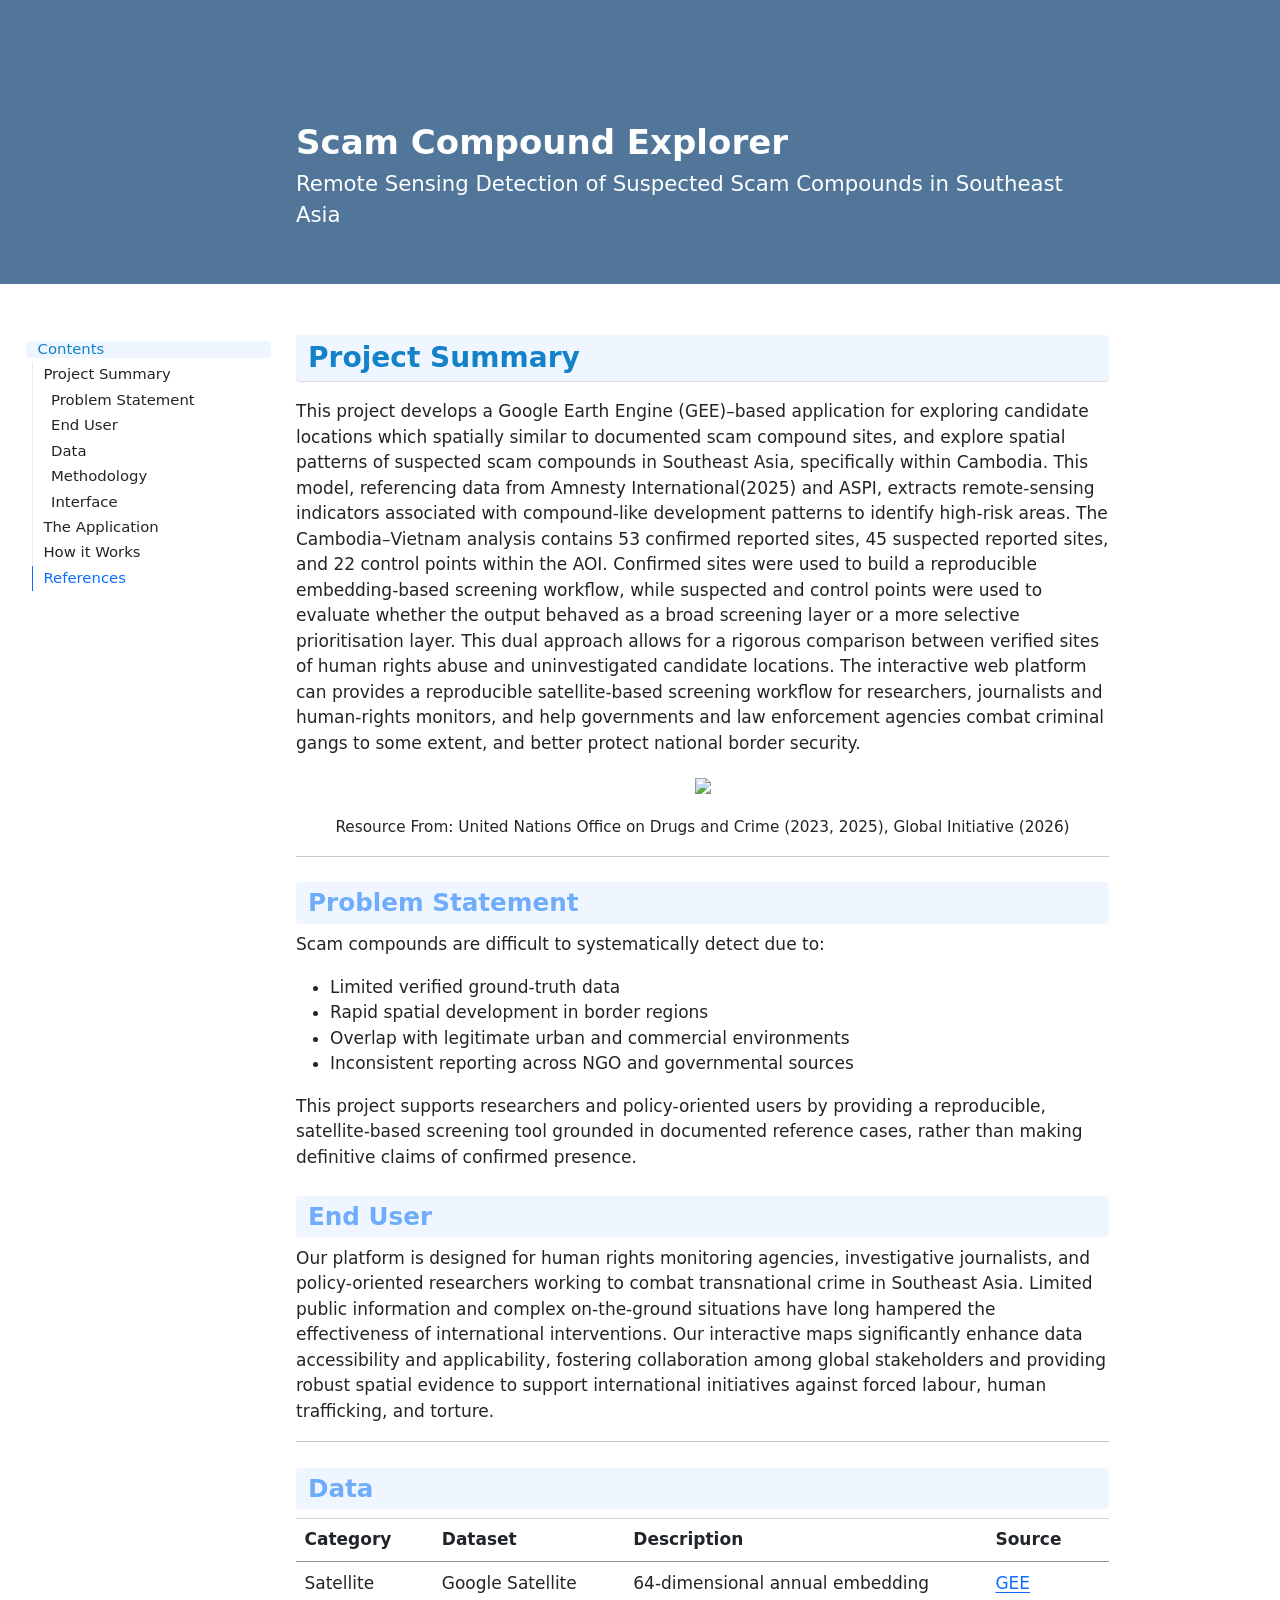
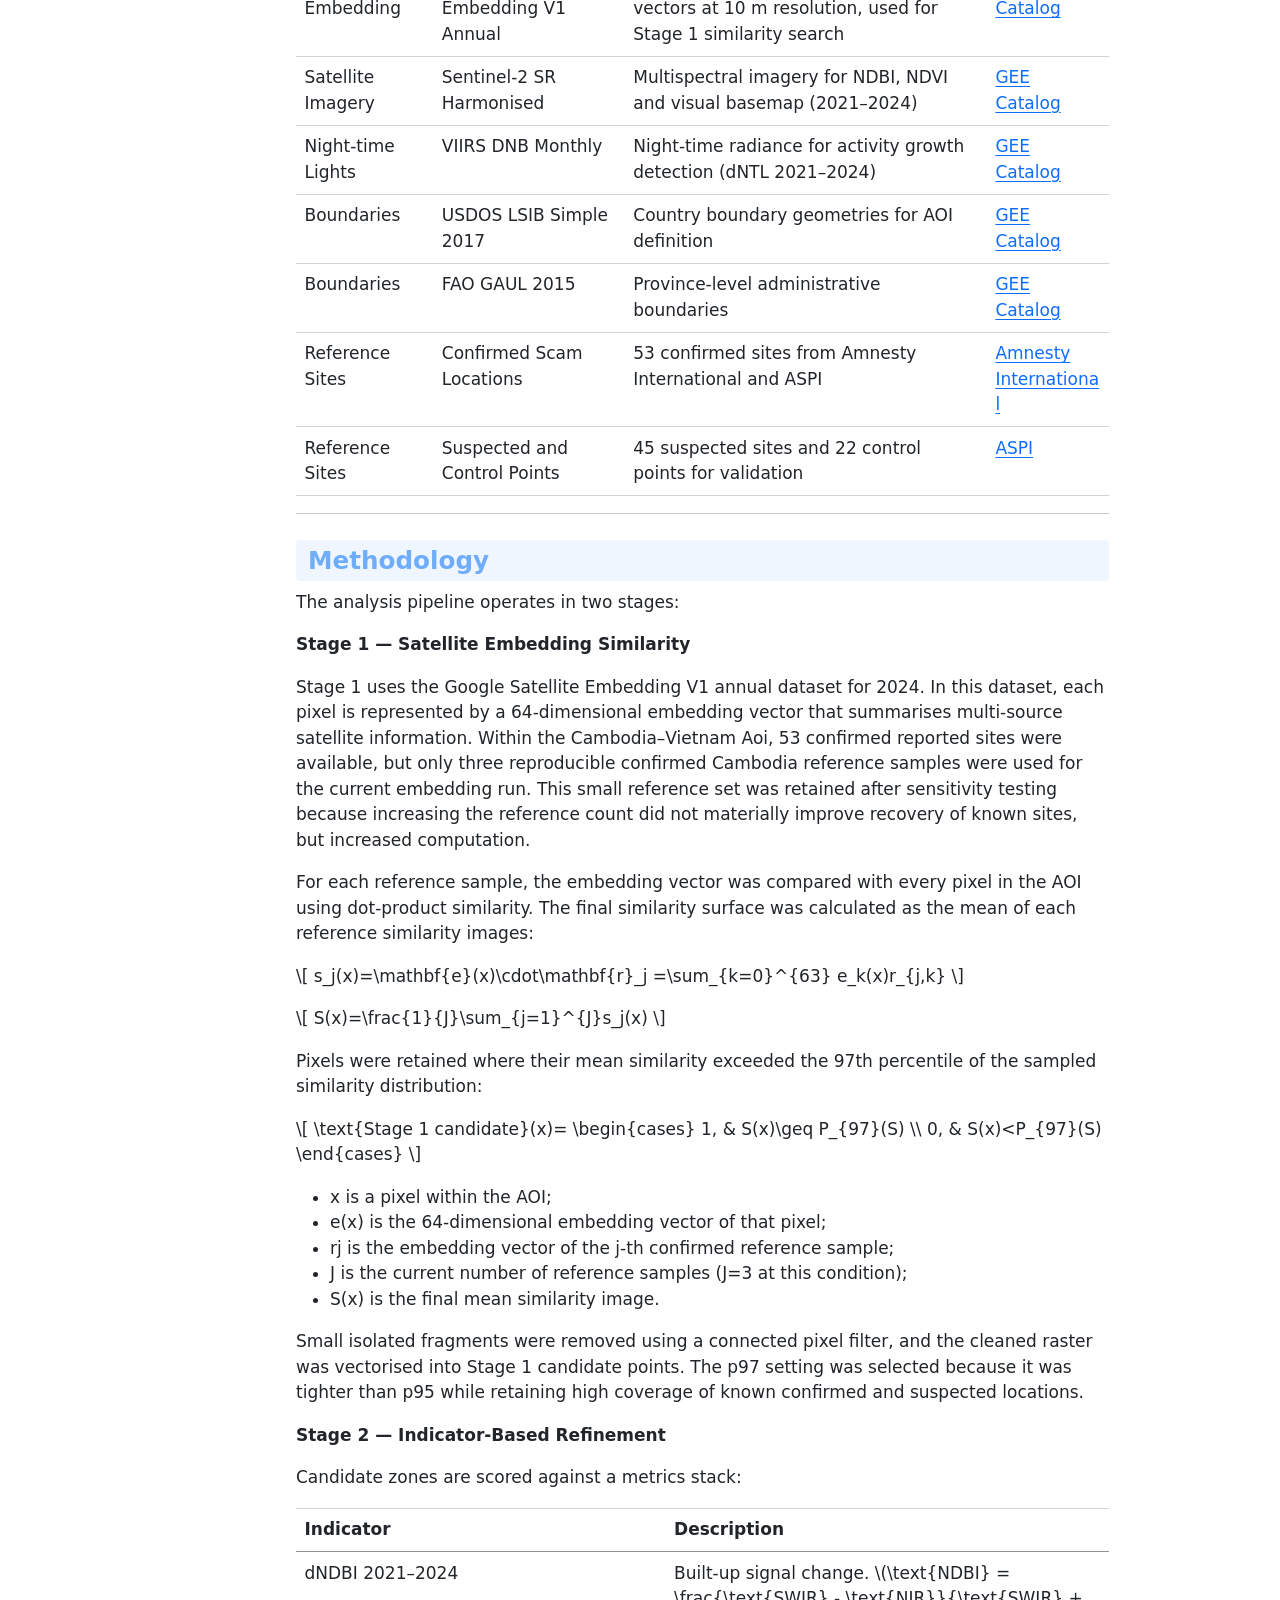
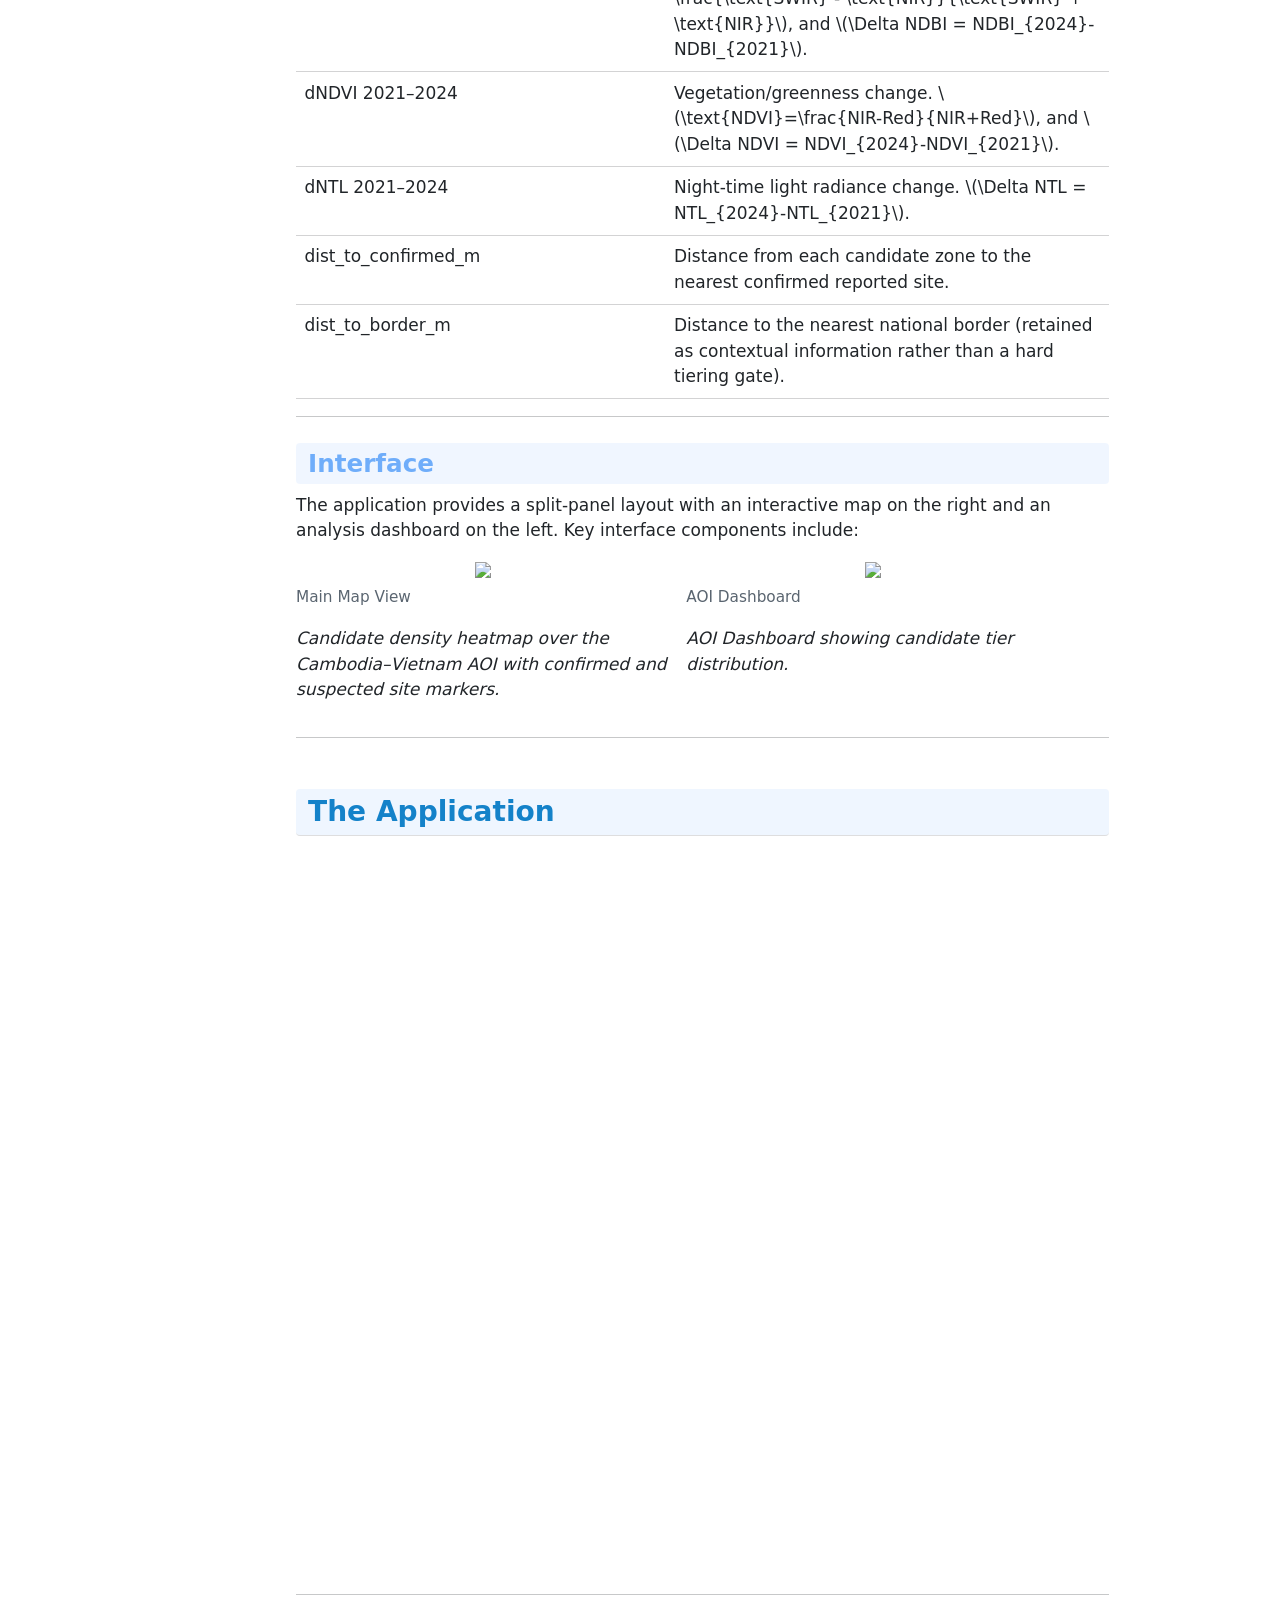
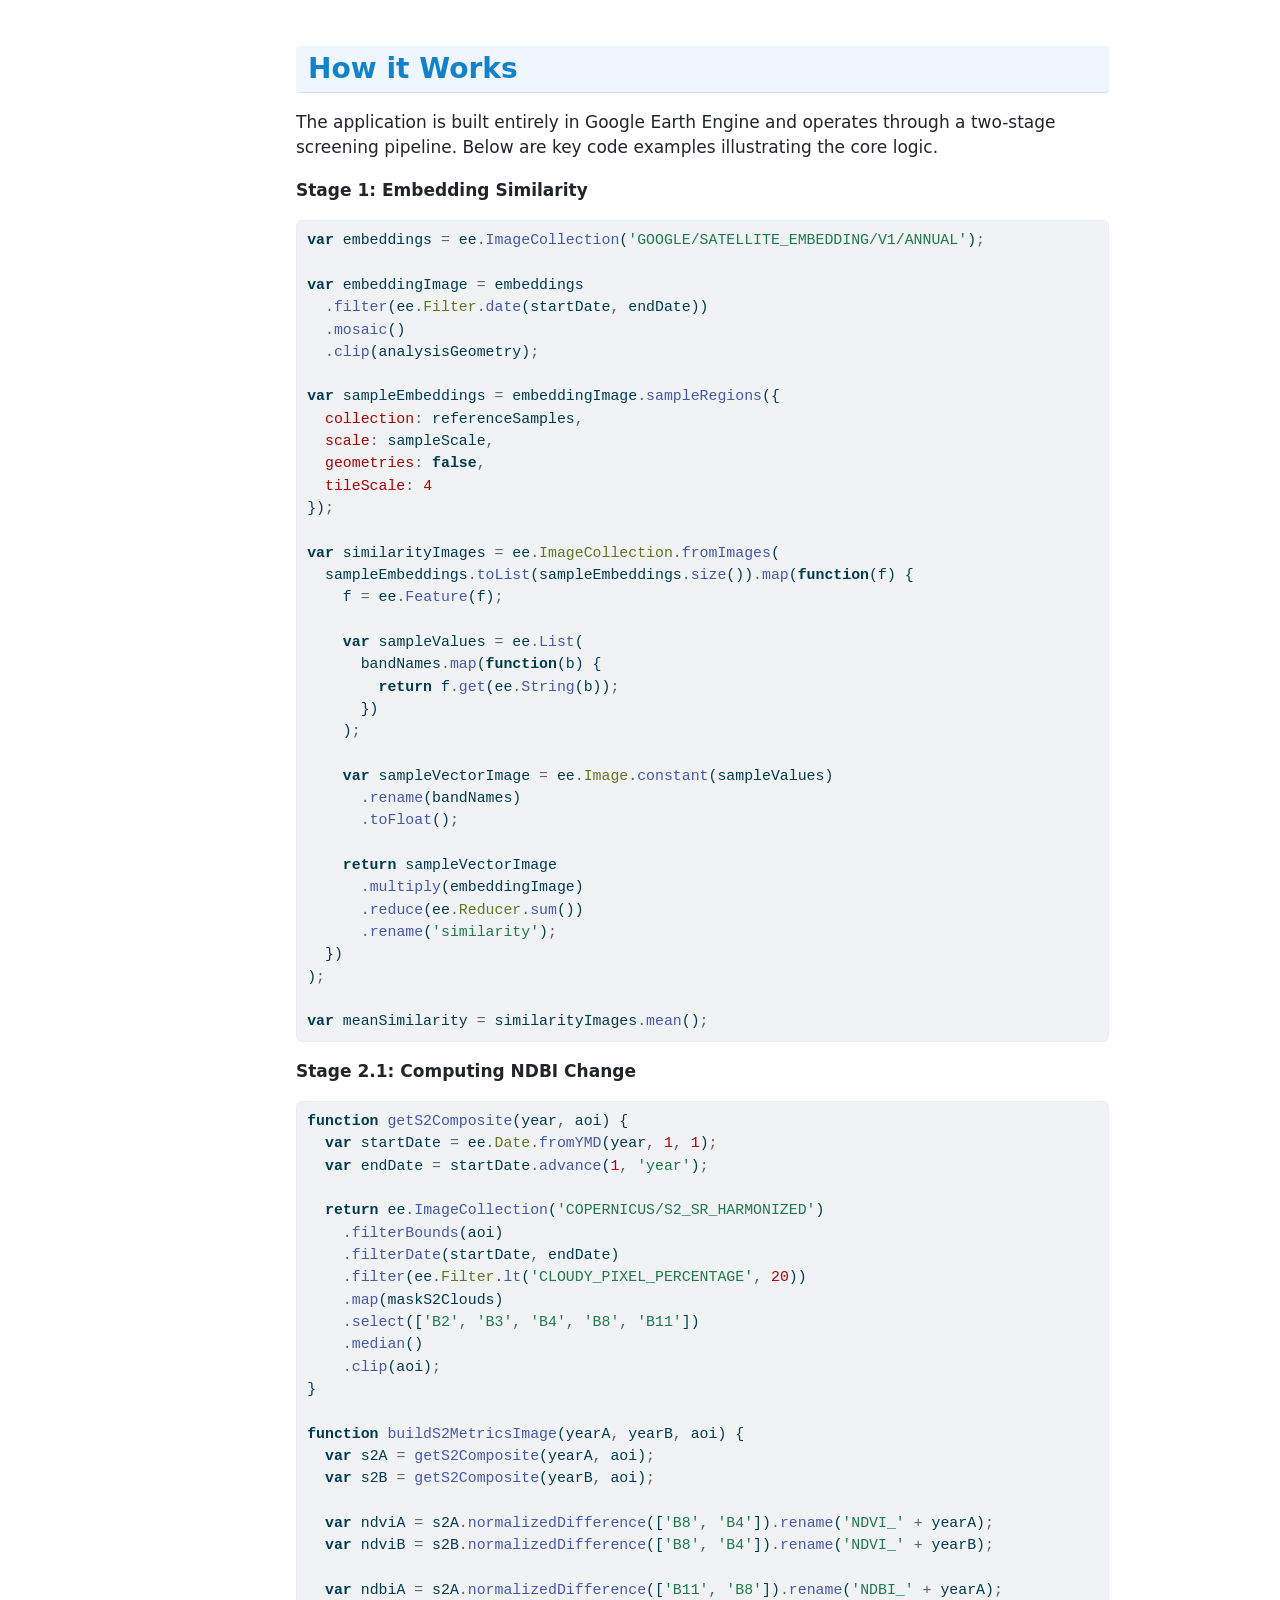
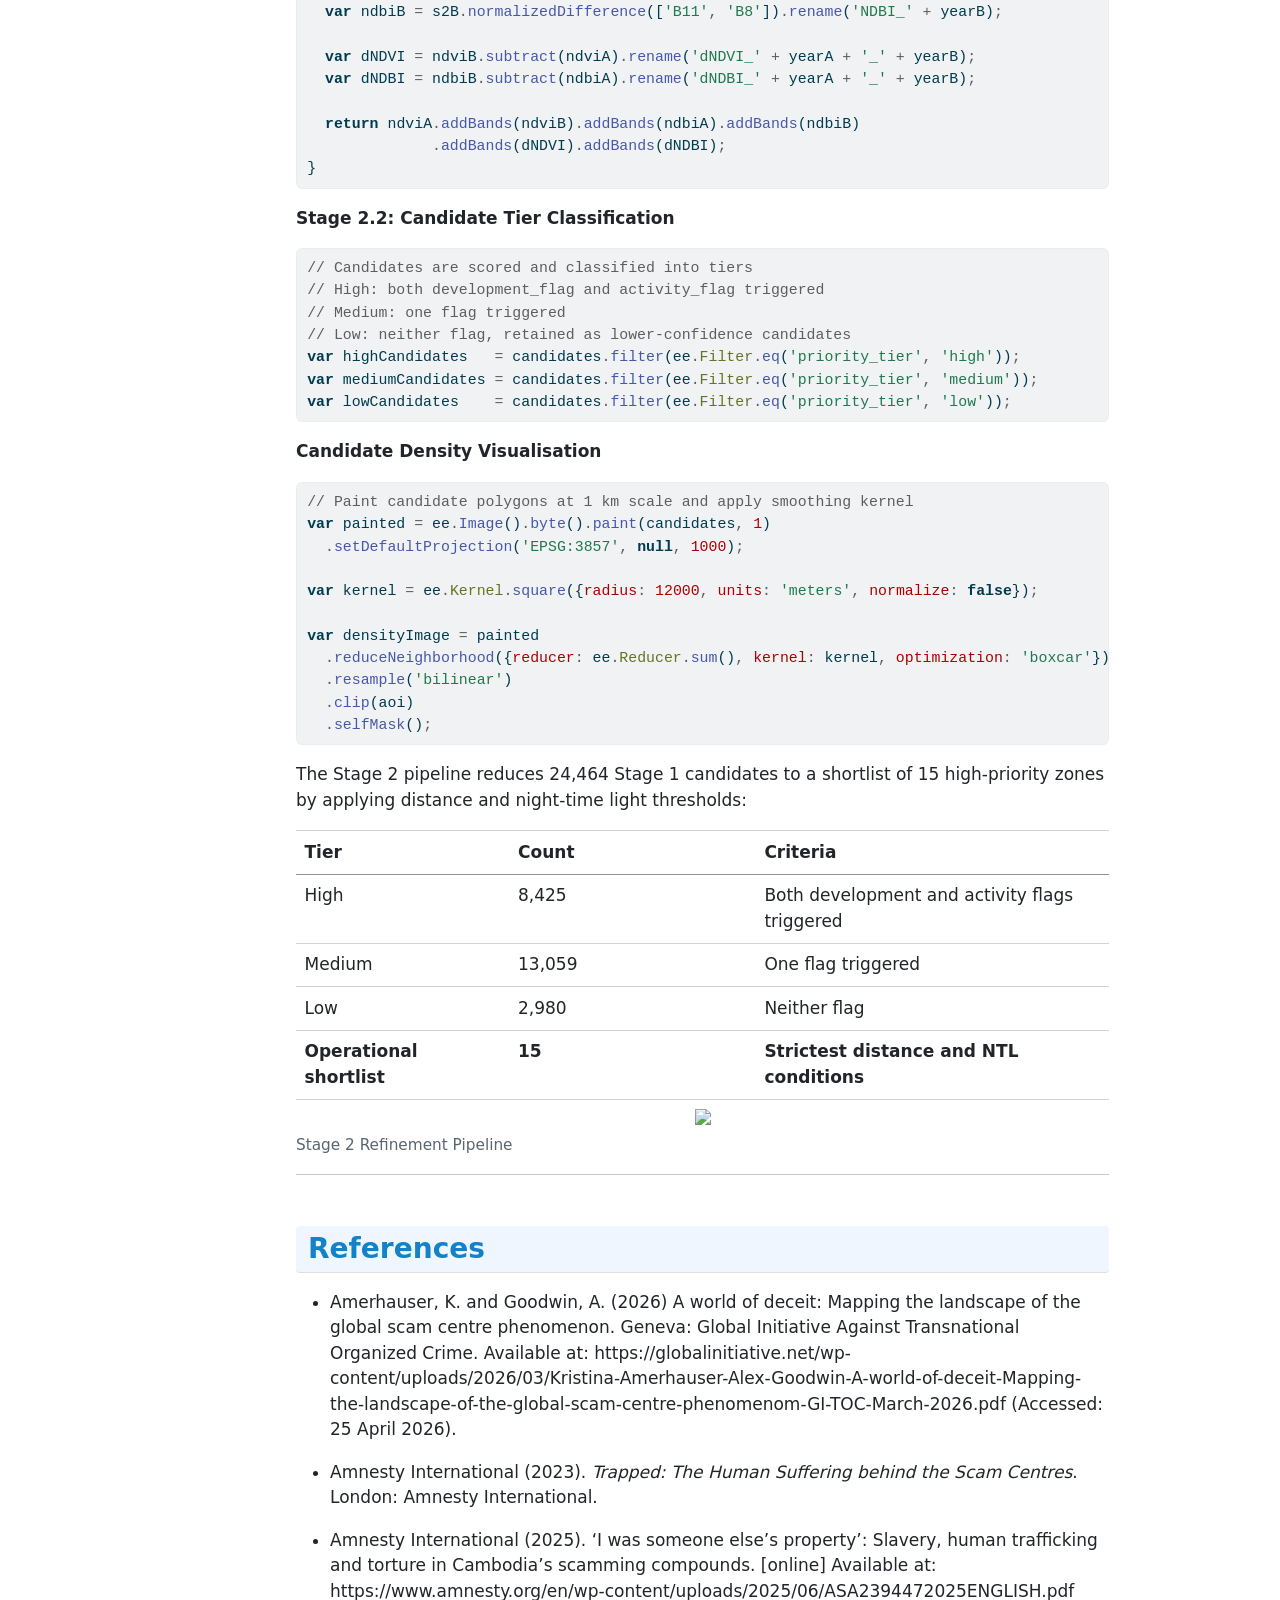
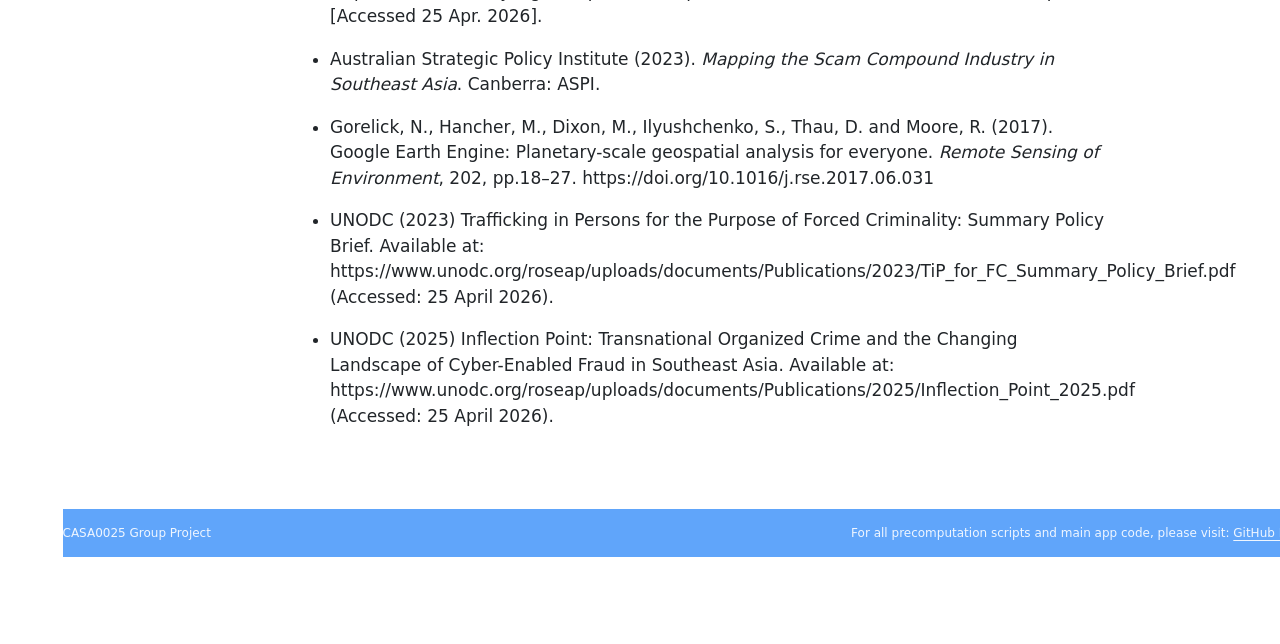
==== index.html @ 821dcf98 "update methodology s1" ====
<!DOCTYPE html>
<html xmlns="http://www.w3.org/1999/xhtml" lang="en" xml:lang="en"><head>

<meta charset="utf-8">
<meta name="generator" content="quarto-1.9.37">

<meta name="viewport" content="width=device-width, initial-scale=1.0, user-scalable=yes">


<title>Scam Compound Explorer</title>
<style>
/* Default styles provided by pandoc.
** See https://pandoc.org/MANUAL.html#variables-for-html for config info.
*/
code{white-space: pre-wrap;}
span.smallcaps{font-variant: small-caps;}
div.columns{display: flex; gap: min(4vw, 1.5em);}
div.column{flex: auto; overflow-x: auto;}
div.hanging-indent{margin-left: 1.5em; text-indent: -1.5em;}
ul.task-list{list-style: none;}
ul.task-list li input[type="checkbox"] {
  width: 0.8em;
  margin: 0 0.8em 0.2em -1em; /* quarto-specific, see https://github.com/quarto-dev/quarto-cli/issues/4556 */ 
  vertical-align: middle;
}
/* CSS for syntax highlighting */
html { -webkit-text-size-adjust: 100%; }
pre > code.sourceCode { white-space: pre; position: relative; }
pre > code.sourceCode > span { display: inline-block; line-height: 1.25; }
pre > code.sourceCode > span:empty { height: 1.2em; }
.sourceCode { overflow: visible; }
code.sourceCode > span { color: inherit; text-decoration: inherit; }
div.sourceCode { margin: 1em 0; }
pre.sourceCode { margin: 0; }
@media screen {
div.sourceCode { overflow: auto; }
}
@media print {
pre > code.sourceCode { white-space: pre-wrap; }
pre > code.sourceCode > span { text-indent: -5em; padding-left: 5em; }
}
pre.numberSource code
  { counter-reset: source-line 0; }
pre.numberSource code > span
  { position: relative; left: -4em; counter-increment: source-line; }
pre.numberSource code > span > a:first-child::before
  { content: counter(source-line);
    position: relative; left: -1em; text-align: right; vertical-align: baseline;
    border: none; display: inline-block;
    -webkit-touch-callout: none; -webkit-user-select: none;
    -khtml-user-select: none; -moz-user-select: none;
    -ms-user-select: none; user-select: none;
    padding: 0 4px; width: 4em;
  }
pre.numberSource { margin-left: 3em;  padding-left: 4px; }
div.sourceCode
  {   }
@media screen {
pre > code.sourceCode > span > a:first-child::before { text-decoration: underline; }
}
</style>


<script src="index_files/libs/clipboard/clipboard.min.js"></script>
<script src="index_files/libs/quarto-html/quarto.js" type="module"></script>
<script src="index_files/libs/quarto-html/tabsets/tabsets.js" type="module"></script>
<script src="index_files/libs/quarto-html/popper.min.js"></script>
<script src="index_files/libs/quarto-html/tippy.umd.min.js"></script>
<script src="index_files/libs/quarto-html/anchor.min.js"></script>
<link href="index_files/libs/quarto-html/tippy.css" rel="stylesheet">
<link href="index_files/libs/quarto-html/quarto-syntax-highlighting-7f8f88aac4f3542376d5c11b86a4c14d.css" rel="stylesheet" id="quarto-text-highlighting-styles">
<script src="index_files/libs/bootstrap/bootstrap.min.js"></script>
<link href="index_files/libs/bootstrap/bootstrap-icons.css" rel="stylesheet">
<link href="index_files/libs/bootstrap/bootstrap-ed73768c0861347bf31ab77e72883946.min.css" rel="stylesheet" append-hash="true" id="quarto-bootstrap" data-mode="light">
<style>

      .quarto-title-block .quarto-title-banner {
        background: images/banner.png;
      }
</style>

  <script src="https://cdnjs.cloudflare.com/polyfill/v3/polyfill.min.js?features=es6"></script>
  <script defer="" src="https://cdn.jsdelivr.net/npm/mathjax@3/es5/tex-chtml-full.js" type="text/javascript"></script>

<script type="text/javascript">
const typesetMath = (el) => {
  if (window.MathJax) {
    // MathJax Typeset
    window.MathJax.typeset([el]);
  } else if (window.katex) {
    // KaTeX Render
    var mathElements = el.getElementsByClassName("math");
    var macros = [];
    for (var i = 0; i < mathElements.length; i++) {
      var texText = mathElements[i].firstChild;
      if (mathElements[i].tagName == "SPAN" && texText && texText.data) {
        window.katex.render(texText.data, mathElements[i], {
          displayMode: mathElements[i].classList.contains('display'),
          throwOnError: false,
          macros: macros,
          fleqn: false
        });
      }
    }
  }
}
window.Quarto = {
  typesetMath
};
</script>

<link rel="stylesheet" href="scam.css">
</head>

<body class="quarto-light">

<header id="title-block-header" class="quarto-title-block default toc-left page-columns page-full">
  <div class="quarto-title-banner page-columns page-full">
    <div class="quarto-title column-body">
      <h1 class="title">Scam Compound Explorer</h1>
            <p class="subtitle lead">Remote Sensing Detection of Suspected Scam Compounds in Southeast Asia</p>
                      </div>
  </div>
    
  
  <div class="quarto-title-meta column-body">

      
    
      
    </div>
    
  
  </header><div id="quarto-content" class="page-columns page-rows-contents page-layout-full toc-left">
<div id="quarto-sidebar-toc-left" class="sidebar toc-left">
  <nav id="TOC" role="doc-toc" class="toc-active" data-toc-expanded="99">
    <h2 id="toc-title">Contents</h2>
   
  <ul>
  <li><a href="#project-summary" id="toc-project-summary" class="nav-link active" data-scroll-target="#project-summary">Project Summary</a>
  <ul class="collapse">
  <li><a href="#problem-statement" id="toc-problem-statement" class="nav-link" data-scroll-target="#problem-statement">Problem Statement</a></li>
  <li><a href="#end-user" id="toc-end-user" class="nav-link" data-scroll-target="#end-user">End User</a></li>
  <li><a href="#data" id="toc-data" class="nav-link" data-scroll-target="#data">Data</a></li>
  <li><a href="#methodology" id="toc-methodology" class="nav-link" data-scroll-target="#methodology">Methodology</a></li>
  <li><a href="#interface" id="toc-interface" class="nav-link" data-scroll-target="#interface">Interface</a></li>
  </ul></li>
  <li><a href="#the-application" id="toc-the-application" class="nav-link" data-scroll-target="#the-application">The Application</a></li>
  <li><a href="#how-it-works" id="toc-how-it-works" class="nav-link" data-scroll-target="#how-it-works">How it Works</a></li>
  <li><a href="#references" id="toc-references" class="nav-link" data-scroll-target="#references">References</a></li>
  </ul>
</nav>
</div>
<div id="quarto-margin-sidebar" class="sidebar margin-sidebar zindex-bottom">
</div>
<main class="content quarto-banner-title-block page-columns page-full column-body" id="quarto-document-content">





<section id="project-summary" class="level2">
<h2 class="anchored" data-anchor-id="project-summary">Project Summary</h2>
<p>This project develops a Google Earth Engine (GEE)–based application for exploring candidate locations which spatially similar to documented scam compound sites, and explore spatial patterns of suspected scam compounds in Southeast Asia, specifically within Cambodia. This model, referencing data from Amnesty International(2025) and ASPI, extracts remote-sensing indicators associated with compound-like development patterns to identify high-risk areas. The Cambodia–Vietnam analysis contains 53 confirmed reported sites, 45 suspected reported sites, and 22 control points within the AOI. Confirmed sites were used to build a reproducible embedding-based screening workflow, while suspected and control points were used to evaluate whether the output behaved as a broad screening layer or a more selective prioritisation layer. This dual approach allows for a rigorous comparison between verified sites of human rights abuse and uninvestigated candidate locations. The interactive web platform can provides a reproducible satellite-based screening workflow for researchers, journalists and human-rights monitors, and help governments and law enforcement agencies combat criminal gangs to some extent, and better protect national border security.</p>
<div style="text-align: center;">
<p><img src="image/summary%20picture.jpg" class="img-fluid" style="width:100.0%"></p>
<p style="font-size: 0.9em; margin-top: 0.5em;">
Resource From: United Nations Office on Drugs and Crime (2023, 2025), Global Initiative (2026)
</p>
</div>
<hr>
<section id="problem-statement" class="level3">
<h3 class="anchored" data-anchor-id="problem-statement">Problem Statement</h3>
<p>Scam compounds are difficult to systematically detect due to:</p>
<ul>
<li>Limited verified ground-truth data</li>
<li>Rapid spatial development in border regions</li>
<li>Overlap with legitimate urban and commercial environments</li>
<li>Inconsistent reporting across NGO and governmental sources</li>
</ul>
<p>This project supports researchers and policy-oriented users by providing a reproducible, satellite-based screening tool grounded in documented reference cases, rather than making definitive claims of confirmed presence.</p>
</section>
<section id="end-user" class="level3">
<h3 class="anchored" data-anchor-id="end-user">End User</h3>
<p>Our platform is designed for human rights monitoring agencies, investigative journalists, and policy-oriented researchers working to combat transnational crime in Southeast Asia. Limited public information and complex on-the-ground situations have long hampered the effectiveness of international interventions. Our interactive maps significantly enhance data accessibility and applicability, fostering collaboration among global stakeholders and providing robust spatial evidence to support international initiatives against forced labour, human trafficking, and torture.</p>
<hr>
</section>
<section id="data" class="level3">
<h3 class="anchored" data-anchor-id="data">Data</h3>
<!-- TODO: 数据组补充完整数据说明 -->
<table class="caption-top table">
<thead>
<tr class="header">
<th>Category</th>
<th>Dataset</th>
<th>Description</th>
<th>Source</th>
</tr>
</thead>
<tbody>
<tr class="odd">
<td>Satellite Embedding</td>
<td>Google Satellite Embedding V1 Annual</td>
<td>64-dimensional annual embedding vectors at 10 m resolution, used for Stage 1 similarity search</td>
<td><a href="https://developers.google.com/earth-engine/datasets/catalog/GOOGLE_SATELLITE_EMBEDDING_V1_ANNUAL">GEE Catalog</a></td>
</tr>
<tr class="even">
<td>Satellite Imagery</td>
<td>Sentinel-2 SR Harmonised</td>
<td>Multispectral imagery for NDBI, NDVI and visual basemap (2021–2024)</td>
<td><a href="https://developers.google.com/earth-engine/datasets/catalog/COPERNICUS_S2_SR_HARMONIZED">GEE Catalog</a></td>
</tr>
<tr class="odd">
<td>Night-time Lights</td>
<td>VIIRS DNB Monthly</td>
<td>Night-time radiance for activity growth detection (dNTL 2021–2024)</td>
<td><a href="https://developers.google.com/earth-engine/datasets/catalog/NOAA_VIIRS_DNB_MONTHLY_V1_VCMSLCFG">GEE Catalog</a></td>
</tr>
<tr class="even">
<td>Boundaries</td>
<td>USDOS LSIB Simple 2017</td>
<td>Country boundary geometries for AOI definition</td>
<td><a href="https://developers.google.com/earth-engine/datasets/catalog/USDOS_LSIB_SIMPLE_2017">GEE Catalog</a></td>
</tr>
<tr class="odd">
<td>Boundaries</td>
<td>FAO GAUL 2015</td>
<td>Province-level administrative boundaries</td>
<td><a href="https://developers.google.com/earth-engine/datasets/catalog/FAO_GAUL_2015_level1">GEE Catalog</a></td>
</tr>
<tr class="even">
<td>Reference Sites</td>
<td>Confirmed Scam Locations</td>
<td>53 confirmed sites from Amnesty International and ASPI</td>
<td><a href="https://www.amnesty.org">Amnesty International</a></td>
</tr>
<tr class="odd">
<td>Reference Sites</td>
<td>Suspected and Control Points</td>
<td>45 suspected sites and 22 control points for validation</td>
<td><a href="https://www.aspi.org.au">ASPI</a></td>
</tr>
</tbody>
</table>
<hr>
</section>
<section id="methodology" class="level3">
<h3 class="anchored" data-anchor-id="methodology">Methodology</h3>
<!-- TODO: 分析组补充方法说明 -->
<p>The analysis pipeline operates in two stages:</p>
<p><strong>Stage 1 — Satellite Embedding Similarity</strong></p>
<p>Stage 1 uses the Google Satellite Embedding V1 annual dataset for 2024. In this dataset, each pixel is represented by a 64-dimensional embedding vector that summarises multi-source satellite information. Within the Cambodia–Vietnam Aoi, 53 confirmed reported sites were available, but only three reproducible confirmed Cambodia reference samples were used for the current embedding run. This small reference set was retained after sensitivity testing because increasing the reference count did not materially improve recovery of known sites, but increased computation.</p>
<p>For each reference sample, the embedding vector was compared with every pixel in the AOI using dot-product similarity. The final similarity surface was calculated as the mean of each reference similarity images:</p>
<p><span class="math display">\[
s_j(x)=\mathbf{e}(x)\cdot\mathbf{r}_j
      =\sum_{k=0}^{63} e_k(x)r_{j,k}
\]</span></p>
<p><span class="math display">\[
S(x)=\frac{1}{J}\sum_{j=1}^{J}s_j(x)
\]</span></p>
<p>Pixels were retained where their mean similarity exceeded the 97th percentile of the sampled similarity distribution:</p>
<p><span class="math display">\[
\text{Stage 1 candidate}(x)=
\begin{cases}
1, &amp; S(x)\geq P_{97}(S) \\
0, &amp; S(x)&lt;P_{97}(S)
\end{cases}
\]</span></p>
<ul>
<li>x is a pixel within the AOI;</li>
<li>e(x) is the 64-dimensional embedding vector of that pixel;</li>
<li>rj is the embedding vector of the j-th confirmed reference sample;</li>
<li>J is the current number of reference samples (J=3 at this condition);</li>
<li>S(x) is the final mean similarity image.</li>
</ul>
<p>Small isolated fragments were removed using a connected pixel filter, and the cleaned raster was vectorised into Stage 1 candidate points. The p97 setting was selected because it was tighter than p95 while retaining high coverage of known confirmed and suspected locations.</p>
<p><strong>Stage 2 — Indicator-Based Refinement</strong></p>
<p>Candidate zones are scored against a metrics stack:</p>
<table class="caption-top table">
<colgroup>
<col style="width: 45%">
<col style="width: 54%">
</colgroup>
<thead>
<tr class="header">
<th>Indicator</th>
<th>Description</th>
</tr>
</thead>
<tbody>
<tr class="odd">
<td>dNDBI 2021–2024</td>
<td>Built-up signal change. <span class="math inline">\(\text{NDBI} = \frac{\text{SWIR} - \text{NIR}}{\text{SWIR} + \text{NIR}}\)</span>, and <span class="math inline">\(\Delta NDBI = NDBI_{2024}-NDBI_{2021}\)</span>.</td>
</tr>
<tr class="even">
<td>dNDVI 2021–2024</td>
<td>Vegetation/greenness change. <span class="math inline">\(\text{NDVI}=\frac{NIR-Red}{NIR+Red}\)</span>, and <span class="math inline">\(\Delta NDVI = NDVI_{2024}-NDVI_{2021}\)</span>.</td>
</tr>
<tr class="odd">
<td>dNTL 2021–2024</td>
<td>Night-time light radiance change. <span class="math inline">\(\Delta NTL = NTL_{2024}-NTL_{2021}\)</span>.</td>
</tr>
<tr class="even">
<td>dist_to_confirmed_m</td>
<td>Distance from each candidate zone to the nearest confirmed reported site.</td>
</tr>
<tr class="odd">
<td>dist_to_border_m</td>
<td>Distance to the nearest national border (retained as contextual information rather than a hard tiering gate).</td>
</tr>
</tbody>
</table>
<hr>
</section>
<section id="interface" class="level3">
<h3 class="anchored" data-anchor-id="interface">Interface</h3>
<!-- TODO: 截图完成后替换占位说明和图片路径 -->
<p>The application provides a split-panel layout with an interactive map on the right and an analysis dashboard on the left. Key interface components include:</p>
<div class="columns" data-layout-align="center">
<div class="column" style="width:46%;">
<div class="quarto-figure quarto-figure-center">
<figure class="figure">
<p><img src="images/screenshot_map.png" class="img-fluid figure-img"></p>
<figcaption>Main Map View</figcaption>
</figure>
</div>
<p><em>Candidate density heatmap over the Cambodia–Vietnam AOI with confirmed and suspected site markers.</em></p>
</div><div class="column" style="width:2%;">

</div><div class="column" style="width:46%;">
<div class="quarto-figure quarto-figure-center">
<figure class="figure">
<p><img src="images/screenshot_dashboard.png" class="img-fluid figure-img"></p>
<figcaption>AOI Dashboard</figcaption>
</figure>
</div>
<p><em>AOI Dashboard showing candidate tier distribution.</em></p>
</div>
</div>
<hr>
</section>
</section>
<section id="the-application" class="level2 page-columns page-full">
<h2 class="anchored" data-anchor-id="the-application">The Application</h2>
<!-- TODO: 替换为发布后的App链接 -->
<div class="column-page">
<iframe src="https://code.earthengine.google.com/YOUR_CODE_LINK_HERE" width="100%" height="700px">
</iframe>
</div>
<hr>
</section>
<section id="how-it-works" class="level2">
<h2 class="anchored" data-anchor-id="how-it-works">How it Works</h2>
<p>The application is built entirely in Google Earth Engine and operates through a two-stage screening pipeline. Below are key code examples illustrating the core logic.</p>
<p><strong>Stage 1: Embedding Similarity</strong></p>
<div class="code-copy-outer-scaffold"><div class="sourceCode" id="cb1"><pre class="sourceCode js code-with-copy"><code class="sourceCode javascript"><span id="cb1-1"><a href="#cb1-1" aria-hidden="true" tabindex="-1"></a><span class="kw">var</span> embeddings <span class="op">=</span> ee<span class="op">.</span><span class="fu">ImageCollection</span>(<span class="st">'GOOGLE/SATELLITE_EMBEDDING/V1/ANNUAL'</span>)<span class="op">;</span></span>
<span id="cb1-2"><a href="#cb1-2" aria-hidden="true" tabindex="-1"></a></span>
<span id="cb1-3"><a href="#cb1-3" aria-hidden="true" tabindex="-1"></a><span class="kw">var</span> embeddingImage <span class="op">=</span> embeddings</span>
<span id="cb1-4"><a href="#cb1-4" aria-hidden="true" tabindex="-1"></a>  <span class="op">.</span><span class="fu">filter</span>(ee<span class="op">.</span><span class="at">Filter</span><span class="op">.</span><span class="fu">date</span>(startDate<span class="op">,</span> endDate))</span>
<span id="cb1-5"><a href="#cb1-5" aria-hidden="true" tabindex="-1"></a>  <span class="op">.</span><span class="fu">mosaic</span>()</span>
<span id="cb1-6"><a href="#cb1-6" aria-hidden="true" tabindex="-1"></a>  <span class="op">.</span><span class="fu">clip</span>(analysisGeometry)<span class="op">;</span></span>
<span id="cb1-7"><a href="#cb1-7" aria-hidden="true" tabindex="-1"></a></span>
<span id="cb1-8"><a href="#cb1-8" aria-hidden="true" tabindex="-1"></a><span class="kw">var</span> sampleEmbeddings <span class="op">=</span> embeddingImage<span class="op">.</span><span class="fu">sampleRegions</span>({</span>
<span id="cb1-9"><a href="#cb1-9" aria-hidden="true" tabindex="-1"></a>  <span class="dt">collection</span><span class="op">:</span> referenceSamples<span class="op">,</span></span>
<span id="cb1-10"><a href="#cb1-10" aria-hidden="true" tabindex="-1"></a>  <span class="dt">scale</span><span class="op">:</span> sampleScale<span class="op">,</span></span>
<span id="cb1-11"><a href="#cb1-11" aria-hidden="true" tabindex="-1"></a>  <span class="dt">geometries</span><span class="op">:</span> <span class="kw">false</span><span class="op">,</span></span>
<span id="cb1-12"><a href="#cb1-12" aria-hidden="true" tabindex="-1"></a>  <span class="dt">tileScale</span><span class="op">:</span> <span class="dv">4</span></span>
<span id="cb1-13"><a href="#cb1-13" aria-hidden="true" tabindex="-1"></a>})<span class="op">;</span></span>
<span id="cb1-14"><a href="#cb1-14" aria-hidden="true" tabindex="-1"></a></span>
<span id="cb1-15"><a href="#cb1-15" aria-hidden="true" tabindex="-1"></a><span class="kw">var</span> similarityImages <span class="op">=</span> ee<span class="op">.</span><span class="at">ImageCollection</span><span class="op">.</span><span class="fu">fromImages</span>(</span>
<span id="cb1-16"><a href="#cb1-16" aria-hidden="true" tabindex="-1"></a>  sampleEmbeddings<span class="op">.</span><span class="fu">toList</span>(sampleEmbeddings<span class="op">.</span><span class="fu">size</span>())<span class="op">.</span><span class="fu">map</span>(<span class="kw">function</span>(f) {</span>
<span id="cb1-17"><a href="#cb1-17" aria-hidden="true" tabindex="-1"></a>    f <span class="op">=</span> ee<span class="op">.</span><span class="fu">Feature</span>(f)<span class="op">;</span></span>
<span id="cb1-18"><a href="#cb1-18" aria-hidden="true" tabindex="-1"></a></span>
<span id="cb1-19"><a href="#cb1-19" aria-hidden="true" tabindex="-1"></a>    <span class="kw">var</span> sampleValues <span class="op">=</span> ee<span class="op">.</span><span class="fu">List</span>(</span>
<span id="cb1-20"><a href="#cb1-20" aria-hidden="true" tabindex="-1"></a>      bandNames<span class="op">.</span><span class="fu">map</span>(<span class="kw">function</span>(b) {</span>
<span id="cb1-21"><a href="#cb1-21" aria-hidden="true" tabindex="-1"></a>        <span class="cf">return</span> f<span class="op">.</span><span class="fu">get</span>(ee<span class="op">.</span><span class="fu">String</span>(b))<span class="op">;</span></span>
<span id="cb1-22"><a href="#cb1-22" aria-hidden="true" tabindex="-1"></a>      })</span>
<span id="cb1-23"><a href="#cb1-23" aria-hidden="true" tabindex="-1"></a>    )<span class="op">;</span></span>
<span id="cb1-24"><a href="#cb1-24" aria-hidden="true" tabindex="-1"></a></span>
<span id="cb1-25"><a href="#cb1-25" aria-hidden="true" tabindex="-1"></a>    <span class="kw">var</span> sampleVectorImage <span class="op">=</span> ee<span class="op">.</span><span class="at">Image</span><span class="op">.</span><span class="fu">constant</span>(sampleValues)</span>
<span id="cb1-26"><a href="#cb1-26" aria-hidden="true" tabindex="-1"></a>      <span class="op">.</span><span class="fu">rename</span>(bandNames)</span>
<span id="cb1-27"><a href="#cb1-27" aria-hidden="true" tabindex="-1"></a>      <span class="op">.</span><span class="fu">toFloat</span>()<span class="op">;</span></span>
<span id="cb1-28"><a href="#cb1-28" aria-hidden="true" tabindex="-1"></a></span>
<span id="cb1-29"><a href="#cb1-29" aria-hidden="true" tabindex="-1"></a>    <span class="cf">return</span> sampleVectorImage</span>
<span id="cb1-30"><a href="#cb1-30" aria-hidden="true" tabindex="-1"></a>      <span class="op">.</span><span class="fu">multiply</span>(embeddingImage)</span>
<span id="cb1-31"><a href="#cb1-31" aria-hidden="true" tabindex="-1"></a>      <span class="op">.</span><span class="fu">reduce</span>(ee<span class="op">.</span><span class="at">Reducer</span><span class="op">.</span><span class="fu">sum</span>())</span>
<span id="cb1-32"><a href="#cb1-32" aria-hidden="true" tabindex="-1"></a>      <span class="op">.</span><span class="fu">rename</span>(<span class="st">'similarity'</span>)<span class="op">;</span></span>
<span id="cb1-33"><a href="#cb1-33" aria-hidden="true" tabindex="-1"></a>  })</span>
<span id="cb1-34"><a href="#cb1-34" aria-hidden="true" tabindex="-1"></a>)<span class="op">;</span></span>
<span id="cb1-35"><a href="#cb1-35" aria-hidden="true" tabindex="-1"></a></span>
<span id="cb1-36"><a href="#cb1-36" aria-hidden="true" tabindex="-1"></a><span class="kw">var</span> meanSimilarity <span class="op">=</span> similarityImages<span class="op">.</span><span class="fu">mean</span>()<span class="op">;</span></span></code></pre></div><button title="Copy to Clipboard" class="code-copy-button"><i class="bi"></i></button></div>
<p><strong>Stage 2.1: Computing NDBI Change</strong></p>
<div class="code-copy-outer-scaffold"><div class="sourceCode" id="cb2"><pre class="sourceCode js code-with-copy"><code class="sourceCode javascript"><span id="cb2-1"><a href="#cb2-1" aria-hidden="true" tabindex="-1"></a><span class="kw">function</span> <span class="fu">getS2Composite</span>(year<span class="op">,</span> aoi) {</span>
<span id="cb2-2"><a href="#cb2-2" aria-hidden="true" tabindex="-1"></a>  <span class="kw">var</span> startDate <span class="op">=</span> ee<span class="op">.</span><span class="at">Date</span><span class="op">.</span><span class="fu">fromYMD</span>(year<span class="op">,</span> <span class="dv">1</span><span class="op">,</span> <span class="dv">1</span>)<span class="op">;</span></span>
<span id="cb2-3"><a href="#cb2-3" aria-hidden="true" tabindex="-1"></a>  <span class="kw">var</span> endDate <span class="op">=</span> startDate<span class="op">.</span><span class="fu">advance</span>(<span class="dv">1</span><span class="op">,</span> <span class="st">'year'</span>)<span class="op">;</span></span>
<span id="cb2-4"><a href="#cb2-4" aria-hidden="true" tabindex="-1"></a></span>
<span id="cb2-5"><a href="#cb2-5" aria-hidden="true" tabindex="-1"></a>  <span class="cf">return</span> ee<span class="op">.</span><span class="fu">ImageCollection</span>(<span class="st">'COPERNICUS/S2_SR_HARMONIZED'</span>)</span>
<span id="cb2-6"><a href="#cb2-6" aria-hidden="true" tabindex="-1"></a>    <span class="op">.</span><span class="fu">filterBounds</span>(aoi)</span>
<span id="cb2-7"><a href="#cb2-7" aria-hidden="true" tabindex="-1"></a>    <span class="op">.</span><span class="fu">filterDate</span>(startDate<span class="op">,</span> endDate)</span>
<span id="cb2-8"><a href="#cb2-8" aria-hidden="true" tabindex="-1"></a>    <span class="op">.</span><span class="fu">filter</span>(ee<span class="op">.</span><span class="at">Filter</span><span class="op">.</span><span class="fu">lt</span>(<span class="st">'CLOUDY_PIXEL_PERCENTAGE'</span><span class="op">,</span> <span class="dv">20</span>))</span>
<span id="cb2-9"><a href="#cb2-9" aria-hidden="true" tabindex="-1"></a>    <span class="op">.</span><span class="fu">map</span>(maskS2Clouds)</span>
<span id="cb2-10"><a href="#cb2-10" aria-hidden="true" tabindex="-1"></a>    <span class="op">.</span><span class="fu">select</span>([<span class="st">'B2'</span><span class="op">,</span> <span class="st">'B3'</span><span class="op">,</span> <span class="st">'B4'</span><span class="op">,</span> <span class="st">'B8'</span><span class="op">,</span> <span class="st">'B11'</span>])</span>
<span id="cb2-11"><a href="#cb2-11" aria-hidden="true" tabindex="-1"></a>    <span class="op">.</span><span class="fu">median</span>()</span>
<span id="cb2-12"><a href="#cb2-12" aria-hidden="true" tabindex="-1"></a>    <span class="op">.</span><span class="fu">clip</span>(aoi)<span class="op">;</span></span>
<span id="cb2-13"><a href="#cb2-13" aria-hidden="true" tabindex="-1"></a>}</span>
<span id="cb2-14"><a href="#cb2-14" aria-hidden="true" tabindex="-1"></a></span>
<span id="cb2-15"><a href="#cb2-15" aria-hidden="true" tabindex="-1"></a><span class="kw">function</span> <span class="fu">buildS2MetricsImage</span>(yearA<span class="op">,</span> yearB<span class="op">,</span> aoi) {</span>
<span id="cb2-16"><a href="#cb2-16" aria-hidden="true" tabindex="-1"></a>  <span class="kw">var</span> s2A <span class="op">=</span> <span class="fu">getS2Composite</span>(yearA<span class="op">,</span> aoi)<span class="op">;</span></span>
<span id="cb2-17"><a href="#cb2-17" aria-hidden="true" tabindex="-1"></a>  <span class="kw">var</span> s2B <span class="op">=</span> <span class="fu">getS2Composite</span>(yearB<span class="op">,</span> aoi)<span class="op">;</span></span>
<span id="cb2-18"><a href="#cb2-18" aria-hidden="true" tabindex="-1"></a></span>
<span id="cb2-19"><a href="#cb2-19" aria-hidden="true" tabindex="-1"></a>  <span class="kw">var</span> ndviA <span class="op">=</span> s2A<span class="op">.</span><span class="fu">normalizedDifference</span>([<span class="st">'B8'</span><span class="op">,</span> <span class="st">'B4'</span>])<span class="op">.</span><span class="fu">rename</span>(<span class="st">'NDVI_'</span> <span class="op">+</span> yearA)<span class="op">;</span></span>
<span id="cb2-20"><a href="#cb2-20" aria-hidden="true" tabindex="-1"></a>  <span class="kw">var</span> ndviB <span class="op">=</span> s2B<span class="op">.</span><span class="fu">normalizedDifference</span>([<span class="st">'B8'</span><span class="op">,</span> <span class="st">'B4'</span>])<span class="op">.</span><span class="fu">rename</span>(<span class="st">'NDVI_'</span> <span class="op">+</span> yearB)<span class="op">;</span></span>
<span id="cb2-21"><a href="#cb2-21" aria-hidden="true" tabindex="-1"></a></span>
<span id="cb2-22"><a href="#cb2-22" aria-hidden="true" tabindex="-1"></a>  <span class="kw">var</span> ndbiA <span class="op">=</span> s2A<span class="op">.</span><span class="fu">normalizedDifference</span>([<span class="st">'B11'</span><span class="op">,</span> <span class="st">'B8'</span>])<span class="op">.</span><span class="fu">rename</span>(<span class="st">'NDBI_'</span> <span class="op">+</span> yearA)<span class="op">;</span></span>
<span id="cb2-23"><a href="#cb2-23" aria-hidden="true" tabindex="-1"></a>  <span class="kw">var</span> ndbiB <span class="op">=</span> s2B<span class="op">.</span><span class="fu">normalizedDifference</span>([<span class="st">'B11'</span><span class="op">,</span> <span class="st">'B8'</span>])<span class="op">.</span><span class="fu">rename</span>(<span class="st">'NDBI_'</span> <span class="op">+</span> yearB)<span class="op">;</span></span>
<span id="cb2-24"><a href="#cb2-24" aria-hidden="true" tabindex="-1"></a></span>
<span id="cb2-25"><a href="#cb2-25" aria-hidden="true" tabindex="-1"></a>  <span class="kw">var</span> dNDVI <span class="op">=</span> ndviB<span class="op">.</span><span class="fu">subtract</span>(ndviA)<span class="op">.</span><span class="fu">rename</span>(<span class="st">'dNDVI_'</span> <span class="op">+</span> yearA <span class="op">+</span> <span class="st">'_'</span> <span class="op">+</span> yearB)<span class="op">;</span></span>
<span id="cb2-26"><a href="#cb2-26" aria-hidden="true" tabindex="-1"></a>  <span class="kw">var</span> dNDBI <span class="op">=</span> ndbiB<span class="op">.</span><span class="fu">subtract</span>(ndbiA)<span class="op">.</span><span class="fu">rename</span>(<span class="st">'dNDBI_'</span> <span class="op">+</span> yearA <span class="op">+</span> <span class="st">'_'</span> <span class="op">+</span> yearB)<span class="op">;</span></span>
<span id="cb2-27"><a href="#cb2-27" aria-hidden="true" tabindex="-1"></a></span>
<span id="cb2-28"><a href="#cb2-28" aria-hidden="true" tabindex="-1"></a>  <span class="cf">return</span> ndviA<span class="op">.</span><span class="fu">addBands</span>(ndviB)<span class="op">.</span><span class="fu">addBands</span>(ndbiA)<span class="op">.</span><span class="fu">addBands</span>(ndbiB)</span>
<span id="cb2-29"><a href="#cb2-29" aria-hidden="true" tabindex="-1"></a>              <span class="op">.</span><span class="fu">addBands</span>(dNDVI)<span class="op">.</span><span class="fu">addBands</span>(dNDBI)<span class="op">;</span></span>
<span id="cb2-30"><a href="#cb2-30" aria-hidden="true" tabindex="-1"></a>}</span></code></pre></div><button title="Copy to Clipboard" class="code-copy-button"><i class="bi"></i></button></div>
<p><strong>Stage 2.2: Candidate Tier Classification</strong></p>
<div class="code-copy-outer-scaffold"><div class="sourceCode" id="cb3"><pre class="sourceCode js code-with-copy"><code class="sourceCode javascript"><span id="cb3-1"><a href="#cb3-1" aria-hidden="true" tabindex="-1"></a><span class="co">// Candidates are scored and classified into tiers</span></span>
<span id="cb3-2"><a href="#cb3-2" aria-hidden="true" tabindex="-1"></a><span class="co">// High: both development_flag and activity_flag triggered</span></span>
<span id="cb3-3"><a href="#cb3-3" aria-hidden="true" tabindex="-1"></a><span class="co">// Medium: one flag triggered  </span></span>
<span id="cb3-4"><a href="#cb3-4" aria-hidden="true" tabindex="-1"></a><span class="co">// Low: neither flag, retained as lower-confidence candidates</span></span>
<span id="cb3-5"><a href="#cb3-5" aria-hidden="true" tabindex="-1"></a><span class="kw">var</span> highCandidates   <span class="op">=</span> candidates<span class="op">.</span><span class="fu">filter</span>(ee<span class="op">.</span><span class="at">Filter</span><span class="op">.</span><span class="fu">eq</span>(<span class="st">'priority_tier'</span><span class="op">,</span> <span class="st">'high'</span>))<span class="op">;</span></span>
<span id="cb3-6"><a href="#cb3-6" aria-hidden="true" tabindex="-1"></a><span class="kw">var</span> mediumCandidates <span class="op">=</span> candidates<span class="op">.</span><span class="fu">filter</span>(ee<span class="op">.</span><span class="at">Filter</span><span class="op">.</span><span class="fu">eq</span>(<span class="st">'priority_tier'</span><span class="op">,</span> <span class="st">'medium'</span>))<span class="op">;</span></span>
<span id="cb3-7"><a href="#cb3-7" aria-hidden="true" tabindex="-1"></a><span class="kw">var</span> lowCandidates    <span class="op">=</span> candidates<span class="op">.</span><span class="fu">filter</span>(ee<span class="op">.</span><span class="at">Filter</span><span class="op">.</span><span class="fu">eq</span>(<span class="st">'priority_tier'</span><span class="op">,</span> <span class="st">'low'</span>))<span class="op">;</span></span></code></pre></div><button title="Copy to Clipboard" class="code-copy-button"><i class="bi"></i></button></div>
<p><strong>Candidate Density Visualisation</strong></p>
<div class="code-copy-outer-scaffold"><div class="sourceCode" id="cb4"><pre class="sourceCode js code-with-copy"><code class="sourceCode javascript"><span id="cb4-1"><a href="#cb4-1" aria-hidden="true" tabindex="-1"></a><span class="co">// Paint candidate polygons at 1 km scale and apply smoothing kernel</span></span>
<span id="cb4-2"><a href="#cb4-2" aria-hidden="true" tabindex="-1"></a><span class="kw">var</span> painted <span class="op">=</span> ee<span class="op">.</span><span class="fu">Image</span>()<span class="op">.</span><span class="fu">byte</span>()<span class="op">.</span><span class="fu">paint</span>(candidates<span class="op">,</span> <span class="dv">1</span>)</span>
<span id="cb4-3"><a href="#cb4-3" aria-hidden="true" tabindex="-1"></a>  <span class="op">.</span><span class="fu">setDefaultProjection</span>(<span class="st">'EPSG:3857'</span><span class="op">,</span> <span class="kw">null</span><span class="op">,</span> <span class="dv">1000</span>)<span class="op">;</span></span>
<span id="cb4-4"><a href="#cb4-4" aria-hidden="true" tabindex="-1"></a></span>
<span id="cb4-5"><a href="#cb4-5" aria-hidden="true" tabindex="-1"></a><span class="kw">var</span> kernel <span class="op">=</span> ee<span class="op">.</span><span class="at">Kernel</span><span class="op">.</span><span class="fu">square</span>({<span class="dt">radius</span><span class="op">:</span> <span class="dv">12000</span><span class="op">,</span> <span class="dt">units</span><span class="op">:</span> <span class="st">'meters'</span><span class="op">,</span> <span class="dt">normalize</span><span class="op">:</span> <span class="kw">false</span>})<span class="op">;</span></span>
<span id="cb4-6"><a href="#cb4-6" aria-hidden="true" tabindex="-1"></a></span>
<span id="cb4-7"><a href="#cb4-7" aria-hidden="true" tabindex="-1"></a><span class="kw">var</span> densityImage <span class="op">=</span> painted</span>
<span id="cb4-8"><a href="#cb4-8" aria-hidden="true" tabindex="-1"></a>  <span class="op">.</span><span class="fu">reduceNeighborhood</span>({<span class="dt">reducer</span><span class="op">:</span> ee<span class="op">.</span><span class="at">Reducer</span><span class="op">.</span><span class="fu">sum</span>()<span class="op">,</span> <span class="dt">kernel</span><span class="op">:</span> kernel<span class="op">,</span> <span class="dt">optimization</span><span class="op">:</span> <span class="st">'boxcar'</span>})</span>
<span id="cb4-9"><a href="#cb4-9" aria-hidden="true" tabindex="-1"></a>  <span class="op">.</span><span class="fu">resample</span>(<span class="st">'bilinear'</span>)</span>
<span id="cb4-10"><a href="#cb4-10" aria-hidden="true" tabindex="-1"></a>  <span class="op">.</span><span class="fu">clip</span>(aoi)</span>
<span id="cb4-11"><a href="#cb4-11" aria-hidden="true" tabindex="-1"></a>  <span class="op">.</span><span class="fu">selfMask</span>()<span class="op">;</span></span></code></pre></div><button title="Copy to Clipboard" class="code-copy-button"><i class="bi"></i></button></div>
<p>The Stage 2 pipeline reduces 24,464 Stage 1 candidates to a shortlist of 15 high-priority zones by applying distance and night-time light thresholds:</p>
<table class="caption-top table">
<colgroup>
<col style="width: 26%">
<col style="width: 30%">
<col style="width: 43%">
</colgroup>
<thead>
<tr class="header">
<th>Tier</th>
<th>Count</th>
<th>Criteria</th>
</tr>
</thead>
<tbody>
<tr class="odd">
<td>High</td>
<td>8,425</td>
<td>Both development and activity flags triggered</td>
</tr>
<tr class="even">
<td>Medium</td>
<td>13,059</td>
<td>One flag triggered</td>
</tr>
<tr class="odd">
<td>Low</td>
<td>2,980</td>
<td>Neither flag</td>
</tr>
<tr class="even">
<td><strong>Operational shortlist</strong></td>
<td><strong>15</strong></td>
<td><strong>Strictest distance and NTL conditions</strong></td>
</tr>
</tbody>
</table>
<div class="quarto-figure quarto-figure-center">
<figure class="figure">
<p><img src="images/methodology_diagram.png" class="img-fluid figure-img"></p>
<figcaption>Stage 2 Refinement Pipeline</figcaption>
</figure>
</div>
<hr>
</section>
<section id="references" class="level2">
<h2 class="anchored" data-anchor-id="references">References</h2>
<!-- TODO: 全组补充完整参考文献 -->
<ul>
<li><p>Amerhauser, K. and Goodwin, A. (2026) A world of deceit: Mapping the landscape of the global scam centre phenomenon. Geneva: Global Initiative Against Transnational Organized Crime. Available at: https://globalinitiative.net/wp-content/uploads/2026/03/Kristina-Amerhauser-Alex-Goodwin-A-world-of-deceit-Mapping-the-landscape-of-the-global-scam-centre-phenomenom-GI-TOC-March-2026.pdf (Accessed: 25 April 2026).</p></li>
<li><p>Amnesty International (2023). <em>Trapped: The Human Suffering behind the Scam Centres</em>. London: Amnesty International.</p></li>
<li><p>Amnesty International (2025). ‘I was someone else’s property’: Slavery, human trafficking and torture in Cambodia’s scamming compounds. [online] Available at: https://www.amnesty.org/en/wp-content/uploads/2025/06/ASA2394472025ENGLISH.pdf [Accessed 25 Apr.&nbsp;2026].</p></li>
<li><p>Australian Strategic Policy Institute (2023). <em>Mapping the Scam Compound Industry in Southeast Asia</em>. Canberra: ASPI.</p></li>
<li><p>Gorelick, N., Hancher, M., Dixon, M., Ilyushchenko, S., Thau, D. and Moore, R. (2017). Google Earth Engine: Planetary-scale geospatial analysis for everyone. <em>Remote Sensing of Environment</em>, 202, pp.18–27. https://doi.org/10.1016/j.rse.2017.06.031</p></li>
<li><p>UNODC (2023) Trafficking in Persons for the Purpose of Forced Criminality: Summary Policy Brief. Available at: https://www.unodc.org/roseap/uploads/documents/Publications/2023/TiP_for_FC_Summary_Policy_Brief.pdf (Accessed: 25 April 2026).</p></li>
<li><p>UNODC (2025) Inflection Point: Transnational Organized Crime and the Changing Landscape of Cyber-Enabled Fraud in Southeast Asia. Available at: https://www.unodc.org/roseap/uploads/documents/Publications/2025/Inflection_Point_2025.pdf (Accessed: 25 April 2026).</p></li>
</ul>
<table style="background-color:#60a5fa; width:100vw; margin-left:calc(-50vw + 50%); margin-top:80px; padding:0 40px; box-sizing:border-box; border:none;">
<tbody><tr>
<td style="color:#eff6ff; font-size:12px; text-align:left; border:none; padding:15px 0;">
CASA0025 Group Project
</td>
<td style="color:#eff6ff; font-size:12px; text-align:right; border:none; padding:15px 0;">
For all precomputation scripts and main app code, please visit: <a href="https://github.com/你们的仓库链接" style="color:#eff6ff;">GitHub Repository</a>
</td>
</tr>
</tbody></table>
</section>

</main>
<!-- /main column -->
<script id="quarto-html-after-body" type="application/javascript">
  window.document.addEventListener("DOMContentLoaded", function (event) {
    const icon = "";
    const anchorJS = new window.AnchorJS();
    anchorJS.options = {
      placement: 'right',
      icon: icon
    };
    anchorJS.add('.anchored');
    const isCodeAnnotation = (el) => {
      for (const clz of el.classList) {
        if (clz.startsWith('code-annotation-')) {                     
          return true;
        }
      }
      return false;
    }
    const onCopySuccess = function(e) {
      // button target
      const button = e.trigger;
      // don't keep focus
      button.blur();
      // flash "checked"
      button.classList.add('code-copy-button-checked');
      var currentTitle = button.getAttribute("title");
      button.setAttribute("title", "Copied!");
      let tooltip;
      if (window.bootstrap) {
        button.setAttribute("data-bs-toggle", "tooltip");
        button.setAttribute("data-bs-placement", "left");
        button.setAttribute("data-bs-title", "Copied!");
        tooltip = new bootstrap.Tooltip(button, 
          { trigger: "manual", 
            customClass: "code-copy-button-tooltip",
            offset: [0, -8]});
        tooltip.show();    
      }
      setTimeout(function() {
        if (tooltip) {
          tooltip.hide();
          button.removeAttribute("data-bs-title");
          button.removeAttribute("data-bs-toggle");
          button.removeAttribute("data-bs-placement");
        }
        button.setAttribute("title", currentTitle);
        button.classList.remove('code-copy-button-checked');
      }, 1000);
      // clear code selection
      e.clearSelection();
    }
    const getTextToCopy = function(trigger) {
      const outerScaffold = trigger.parentElement.cloneNode(true);
      const codeEl = outerScaffold.querySelector('code');
      for (const childEl of codeEl.children) {
        if (isCodeAnnotation(childEl)) {
          childEl.remove();
        }
      }
      return codeEl.innerText;
    }
    const clipboard = new window.ClipboardJS('.code-copy-button:not([data-in-quarto-modal])', {
      text: getTextToCopy
    });
    clipboard.on('success', onCopySuccess);
    if (window.document.getElementById('quarto-embedded-source-code-modal')) {
      const clipboardModal = new window.ClipboardJS('.code-copy-button[data-in-quarto-modal]', {
        text: getTextToCopy,
        container: window.document.getElementById('quarto-embedded-source-code-modal')
      });
      clipboardModal.on('success', onCopySuccess);
    }
      var localhostRegex = new RegExp(/^(?:http|https):\/\/localhost\:?[0-9]*\//);
      var mailtoRegex = new RegExp(/^mailto:/);
        var filterRegex = new RegExp('/' + window.location.host + '/');
      var isInternal = (href) => {
          return filterRegex.test(href) || localhostRegex.test(href) || mailtoRegex.test(href);
      }
      // Inspect non-navigation links and adorn them if external
     var links = window.document.querySelectorAll('a[href]:not(.nav-link):not(.navbar-brand):not(.toc-action):not(.sidebar-link):not(.sidebar-item-toggle):not(.pagination-link):not(.no-external):not([aria-hidden]):not(.dropdown-item):not(.quarto-navigation-tool):not(.about-link)');
      for (var i=0; i<links.length; i++) {
        const link = links[i];
        if (!isInternal(link.href)) {
          // undo the damage that might have been done by quarto-nav.js in the case of
          // links that we want to consider external
          if (link.dataset.originalHref !== undefined) {
            link.href = link.dataset.originalHref;
          }
        }
      }
    function tippyHover(el, contentFn, onTriggerFn, onUntriggerFn) {
      const config = {
        allowHTML: true,
        maxWidth: 500,
        delay: 100,
        arrow: false,
        appendTo: function(el) {
            return el.parentElement;
        },
        interactive: true,
        interactiveBorder: 10,
        theme: 'quarto',
        placement: 'bottom-start',
      };
      if (contentFn) {
        config.content = contentFn;
      }
      if (onTriggerFn) {
        config.onTrigger = onTriggerFn;
      }
      if (onUntriggerFn) {
        config.onUntrigger = onUntriggerFn;
      }
      window.tippy(el, config); 
    }
    const noterefs = window.document.querySelectorAll('a[role="doc-noteref"]');
    for (var i=0; i<noterefs.length; i++) {
      const ref = noterefs[i];
      tippyHover(ref, function() {
        // use id or data attribute instead here
        let href = ref.getAttribute('data-footnote-href') || ref.getAttribute('href');
        try { href = new URL(href).hash; } catch {}
        const id = href.replace(/^#\/?/, "");
        const note = window.document.getElementById(id);
        if (note) {
          return note.innerHTML;
        } else {
          return "";
        }
      });
    }
    const xrefs = window.document.querySelectorAll('a.quarto-xref');
    const processXRef = (id, note) => {
      // Strip column container classes
      const stripColumnClz = (el) => {
        el.classList.remove("page-full", "page-columns");
        if (el.children) {
          for (const child of el.children) {
            stripColumnClz(child);
          }
        }
      }
      stripColumnClz(note)
      if (id === null || id.startsWith('sec-')) {
        // Special case sections, only their first couple elements
        const container = document.createElement("div");
        if (note.children && note.children.length > 2) {
          container.appendChild(note.children[0].cloneNode(true));
          for (let i = 1; i < note.children.length; i++) {
            const child = note.children[i];
            if (child.tagName === "P" && child.innerText === "") {
              continue;
            } else {
              container.appendChild(child.cloneNode(true));
              break;
            }
          }
          if (window.Quarto?.typesetMath) {
            window.Quarto.typesetMath(container);
          }
          return container.innerHTML
        } else {
          if (window.Quarto?.typesetMath) {
            window.Quarto.typesetMath(note);
          }
          return note.innerHTML;
        }
      } else {
        // Remove any anchor links if they are present
        const anchorLink = note.querySelector('a.anchorjs-link');
        if (anchorLink) {
          anchorLink.remove();
        }
        if (window.Quarto?.typesetMath) {
          window.Quarto.typesetMath(note);
        }
        if (note.classList.contains("callout")) {
          return note.outerHTML;
        } else {
          return note.innerHTML;
        }
      }
    }
    for (var i=0; i<xrefs.length; i++) {
      const xref = xrefs[i];
      tippyHover(xref, undefined, function(instance) {
        instance.disable();
        let url = xref.getAttribute('href');
        let hash = undefined; 
        if (url.startsWith('#')) {
          hash = url;
        } else {
          try { hash = new URL(url).hash; } catch {}
        }
        if (hash) {
          const id = hash.replace(/^#\/?/, "");
          const note = window.document.getElementById(id);
          if (note !== null) {
            try {
              const html = processXRef(id, note.cloneNode(true));
              instance.setContent(html);
            } finally {
              instance.enable();
              instance.show();
            }
          } else {
            // See if we can fetch this
            fetch(url.split('#')[0])
            .then(res => res.text())
            .then(html => {
              const parser = new DOMParser();
              const htmlDoc = parser.parseFromString(html, "text/html");
              const note = htmlDoc.getElementById(id);
              if (note !== null) {
                const html = processXRef(id, note);
                instance.setContent(html);
              } 
            }).finally(() => {
              instance.enable();
              instance.show();
            });
          }
        } else {
          // See if we can fetch a full url (with no hash to target)
          // This is a special case and we should probably do some content thinning / targeting
          fetch(url)
          .then(res => res.text())
          .then(html => {
            const parser = new DOMParser();
            const htmlDoc = parser.parseFromString(html, "text/html");
            const note = htmlDoc.querySelector('main.content');
            if (note !== null) {
              // This should only happen for chapter cross references
              // (since there is no id in the URL)
              // remove the first header
              if (note.children.length > 0 && note.children[0].tagName === "HEADER") {
                note.children[0].remove();
              }
              const html = processXRef(null, note);
              instance.setContent(html);
            } 
          }).finally(() => {
            instance.enable();
            instance.show();
          });
        }
      }, function(instance) {
      });
    }
        let selectedAnnoteEl;
        const selectorForAnnotation = ( cell, annotation) => {
          let cellAttr = 'data-code-cell="' + cell + '"';
          let lineAttr = 'data-code-annotation="' +  annotation + '"';
          const selector = 'span[' + cellAttr + '][' + lineAttr + ']';
          return selector;
        }
        const selectCodeLines = (annoteEl) => {
          const doc = window.document;
          const targetCell = annoteEl.getAttribute("data-target-cell");
          const targetAnnotation = annoteEl.getAttribute("data-target-annotation");
          const annoteSpan = window.document.querySelector(selectorForAnnotation(targetCell, targetAnnotation));
          const lines = annoteSpan.getAttribute("data-code-lines").split(",");
          const lineIds = lines.map((line) => {
            return targetCell + "-" + line;
          })
          let top = null;
          let height = null;
          let parent = null;
          if (lineIds.length > 0) {
              //compute the position of the single el (top and bottom and make a div)
              const el = window.document.getElementById(lineIds[0]);
              top = el.offsetTop;
              height = el.offsetHeight;
              parent = el.parentElement.parentElement;
            if (lineIds.length > 1) {
              const lastEl = window.document.getElementById(lineIds[lineIds.length - 1]);
              const bottom = lastEl.offsetTop + lastEl.offsetHeight;
              height = bottom - top;
            }
            if (top !== null && height !== null && parent !== null) {
              // cook up a div (if necessary) and position it 
              let div = window.document.getElementById("code-annotation-line-highlight");
              if (div === null) {
                div = window.document.createElement("div");
                div.setAttribute("id", "code-annotation-line-highlight");
                div.style.position = 'absolute';
                parent.appendChild(div);
              }
              div.style.top = top - 2 + "px";
              div.style.height = height + 4 + "px";
              div.style.left = 0;
              let gutterDiv = window.document.getElementById("code-annotation-line-highlight-gutter");
              if (gutterDiv === null) {
                gutterDiv = window.document.createElement("div");
                gutterDiv.setAttribute("id", "code-annotation-line-highlight-gutter");
                gutterDiv.style.position = 'absolute';
                const codeCell = window.document.getElementById(targetCell);
                const gutter = codeCell.querySelector('.code-annotation-gutter');
                gutter.appendChild(gutterDiv);
              }
              gutterDiv.style.top = top - 2 + "px";
              gutterDiv.style.height = height + 4 + "px";
            }
            selectedAnnoteEl = annoteEl;
          }
        };
        const unselectCodeLines = () => {
          const elementsIds = ["code-annotation-line-highlight", "code-annotation-line-highlight-gutter"];
          elementsIds.forEach((elId) => {
            const div = window.document.getElementById(elId);
            if (div) {
              div.remove();
            }
          });
          selectedAnnoteEl = undefined;
        };
          // Handle positioning of the toggle
      window.addEventListener(
        "resize",
        throttle(() => {
          elRect = undefined;
          if (selectedAnnoteEl) {
            selectCodeLines(selectedAnnoteEl);
          }
        }, 10)
      );
      function throttle(fn, ms) {
      let throttle = false;
      let timer;
        return (...args) => {
          if(!throttle) { // first call gets through
              fn.apply(this, args);
              throttle = true;
          } else { // all the others get throttled
              if(timer) clearTimeout(timer); // cancel #2
              timer = setTimeout(() => {
                fn.apply(this, args);
                timer = throttle = false;
              }, ms);
          }
        };
      }
        // Attach click handler to the DT
        const annoteDls = window.document.querySelectorAll('dt[data-target-cell]');
        for (const annoteDlNode of annoteDls) {
          annoteDlNode.addEventListener('click', (event) => {
            const clickedEl = event.target;
            if (clickedEl !== selectedAnnoteEl) {
              unselectCodeLines();
              const activeEl = window.document.querySelector('dt[data-target-cell].code-annotation-active');
              if (activeEl) {
                activeEl.classList.remove('code-annotation-active');
              }
              selectCodeLines(clickedEl);
              clickedEl.classList.add('code-annotation-active');
            } else {
              // Unselect the line
              unselectCodeLines();
              clickedEl.classList.remove('code-annotation-active');
            }
          });
        }
    const findCites = (el) => {
      const parentEl = el.parentElement;
      if (parentEl) {
        const cites = parentEl.dataset.cites;
        if (cites) {
          return {
            el,
            cites: cites.split(' ')
          };
        } else {
          return findCites(el.parentElement)
        }
      } else {
        return undefined;
      }
    };
    var bibliorefs = window.document.querySelectorAll('a[role="doc-biblioref"]');
    for (var i=0; i<bibliorefs.length; i++) {
      const ref = bibliorefs[i];
      const citeInfo = findCites(ref);
      if (citeInfo) {
        tippyHover(citeInfo.el, function() {
          var popup = window.document.createElement('div');
          citeInfo.cites.forEach(function(cite) {
            var citeDiv = window.document.createElement('div');
            citeDiv.classList.add('hanging-indent');
            citeDiv.classList.add('csl-entry');
            var biblioDiv = window.document.getElementById('ref-' + cite);
            if (biblioDiv) {
              citeDiv.innerHTML = biblioDiv.innerHTML;
            }
            popup.appendChild(citeDiv);
          });
          return popup.innerHTML;
        });
      }
    }
  });
  </script>
</div> <!-- /content -->




</body></html>
---- index_files/libs/quarto-html/tippy.css ----
.tippy-box[data-animation=fade][data-state=hidden]{opacity:0}[data-tippy-root]{max-width:calc(100vw - 10px)}.tippy-box{position:relative;background-color:#333;color:#fff;border-radius:4px;font-size:14px;line-height:1.4;white-space:normal;outline:0;transition-property:transform,visibility,opacity}.tippy-box[data-placement^=top]>.tippy-arrow{bottom:0}.tippy-box[data-placement^=top]>.tippy-arrow:before{bottom:-7px;left:0;border-width:8px 8px 0;border-top-color:initial;transform-origin:center top}.tippy-box[data-placement^=bottom]>.tippy-arrow{top:0}.tippy-box[data-placement^=bottom]>.tippy-arrow:before{top:-7px;left:0;border-width:0 8px 8px;border-bottom-color:initial;transform-origin:center bottom}.tippy-box[data-placement^=left]>.tippy-arrow{right:0}.tippy-box[data-placement^=left]>.tippy-arrow:before{border-width:8px 0 8px 8px;border-left-color:initial;right:-7px;transform-origin:center left}.tippy-box[data-placement^=right]>.tippy-arrow{left:0}.tippy-box[data-placement^=right]>.tippy-arrow:before{left:-7px;border-width:8px 8px 8px 0;border-right-color:initial;transform-origin:center right}.tippy-box[data-inertia][data-state=visible]{transition-timing-function:cubic-bezier(.54,1.5,.38,1.11)}.tippy-arrow{width:16px;height:16px;color:#333}.tippy-arrow:before{content:"";position:absolute;border-color:transparent;border-style:solid}.tippy-content{position:relative;padding:5px 9px;z-index:1}
---- index_files/libs/quarto-html/quarto-syntax-highlighting-7f8f88aac4f3542376d5c11b86a4c14d.css ----
/* quarto syntax highlight colors */
:root {
  --quarto-hl-ot-color: #003B4F;
  --quarto-hl-at-color: #657422;
  --quarto-hl-ss-color: #20794D;
  --quarto-hl-an-color: #5E5E5E;
  --quarto-hl-fu-color: #4758AB;
  --quarto-hl-st-color: #20794D;
  --quarto-hl-cf-color: #003B4F;
  --quarto-hl-op-color: #5E5E5E;
  --quarto-hl-er-color: #AD0000;
  --quarto-hl-bn-color: #AD0000;
  --quarto-hl-al-color: #AD0000;
  --quarto-hl-va-color: #111111;
  --quarto-hl-bu-color: inherit;
  --quarto-hl-ex-color: inherit;
  --quarto-hl-pp-color: #AD0000;
  --quarto-hl-in-color: #5E5E5E;
  --quarto-hl-vs-color: #20794D;
  --quarto-hl-wa-color: #5E5E5E;
  --quarto-hl-do-color: #5E5E5E;
  --quarto-hl-im-color: #00769E;
  --quarto-hl-ch-color: #20794D;
  --quarto-hl-dt-color: #AD0000;
  --quarto-hl-fl-color: #AD0000;
  --quarto-hl-co-color: #5E5E5E;
  --quarto-hl-cv-color: #5E5E5E;
  --quarto-hl-cn-color: #8f5902;
  --quarto-hl-sc-color: #5E5E5E;
  --quarto-hl-dv-color: #AD0000;
  --quarto-hl-kw-color: #003B4F;
}

/* other quarto variables */
:root {
  --quarto-font-monospace: SFMono-Regular, Menlo, Monaco, Consolas, "Liberation Mono", "Courier New", monospace;
}

/* syntax highlight based on Pandoc's rules */
pre > code.sourceCode > span {
  color: #003B4F;
}

code.sourceCode > span {
  color: #003B4F;
}

div.sourceCode,
div.sourceCode pre.sourceCode {
  color: #003B4F;
}

/* Normal */
code span {
  color: #003B4F;
}

/* Alert */
code span.al {
  color: #AD0000;
  font-style: inherit;
}

/* Annotation */
code span.an {
  color: #5E5E5E;
  font-style: inherit;
}

/* Attribute */
code span.at {
  color: #657422;
  font-style: inherit;
}

/* BaseN */
code span.bn {
  color: #AD0000;
  font-style: inherit;
}

/* BuiltIn */
code span.bu {
  font-style: inherit;
}

/* ControlFlow */
code span.cf {
  color: #003B4F;
  font-weight: bold;
  font-style: inherit;
}

/* Char */
code span.ch {
  color: #20794D;
  font-style: inherit;
}

/* Constant */
code span.cn {
  color: #8f5902;
  font-style: inherit;
}

/* Comment */
code span.co {
  color: #5E5E5E;
  font-style: inherit;
}

/* CommentVar */
code span.cv {
  color: #5E5E5E;
  font-style: italic;
}

/* Documentation */
code span.do {
  color: #5E5E5E;
  font-style: italic;
}

/* DataType */
code span.dt {
  color: #AD0000;
  font-style: inherit;
}

/* DecVal */
code span.dv {
  color: #AD0000;
  font-style: inherit;
}

/* Error */
code span.er {
  color: #AD0000;
  font-style: inherit;
}

/* Extension */
code span.ex {
  font-style: inherit;
}

/* Float */
code span.fl {
  color: #AD0000;
  font-style: inherit;
}

/* Function */
code span.fu {
  color: #4758AB;
  font-style: inherit;
}

/* Import */
code span.im {
  color: #00769E;
  font-style: inherit;
}

/* Information */
code span.in {
  color: #5E5E5E;
  font-style: inherit;
}

/* Keyword */
code span.kw {
  color: #003B4F;
  font-weight: bold;
  font-style: inherit;
}

/* Operator */
code span.op {
  color: #5E5E5E;
  font-style: inherit;
}

/* Other */
code span.ot {
  color: #003B4F;
  font-style: inherit;
}

/* Preprocessor */
code span.pp {
  color: #AD0000;
  font-style: inherit;
}

/* SpecialChar */
code span.sc {
  color: #5E5E5E;
  font-style: inherit;
}

/* SpecialString */
code span.ss {
  color: #20794D;
  font-style: inherit;
}

/* String */
code span.st {
  color: #20794D;
  font-style: inherit;
}

/* Variable */
code span.va {
  color: #111111;
  font-style: inherit;
}

/* VerbatimString */
code span.vs {
  color: #20794D;
  font-style: inherit;
}

/* Warning */
code span.wa {
  color: #5E5E5E;
  font-style: italic;
}

.prevent-inlining {
  content: "</";
}

/*# sourceMappingURL=789ad8cd35626ba772517505b42a116e.css.map */
---- scam.css ----
h2 {
  color: #1482C9;
}

h3 {
  color: #60a5fa;
}

h2, h3 {
  background-color: #eff6ff;
  padding: 6px 12px;
  border-radius: 4px;
}

.quarto-title-block {
  min-height: 300px;
}

.quarto-title-block .quarto-title {
  padding-top: 80px;
}

.custom-footer {
  background-color:#60a5fa  !important;
  color: #eff6ff !important;
  font-size: 12px !important;
  display: flex !important;
  flex-direction: row !important;
  justify-content: space-between !important;
  align-items: center !important;
  padding: 10px 24px !important;
  margin-top: 60px !important;
  margin-left: calc(-50vw + 50%) !important;
  margin-right: calc(-50vw + 50%) !important;
  width: 100vw !important;
  box-sizing: border-box !important;
}

.custom-footer-left {
  flex: 0 0 auto !important;
}

.custom-footer-right {
  flex: 0 0 auto !important;
  margin-left: auto !important;
  text-align: right !important;
}

.custom-footer a {
  color: #eff6ff !important;
}
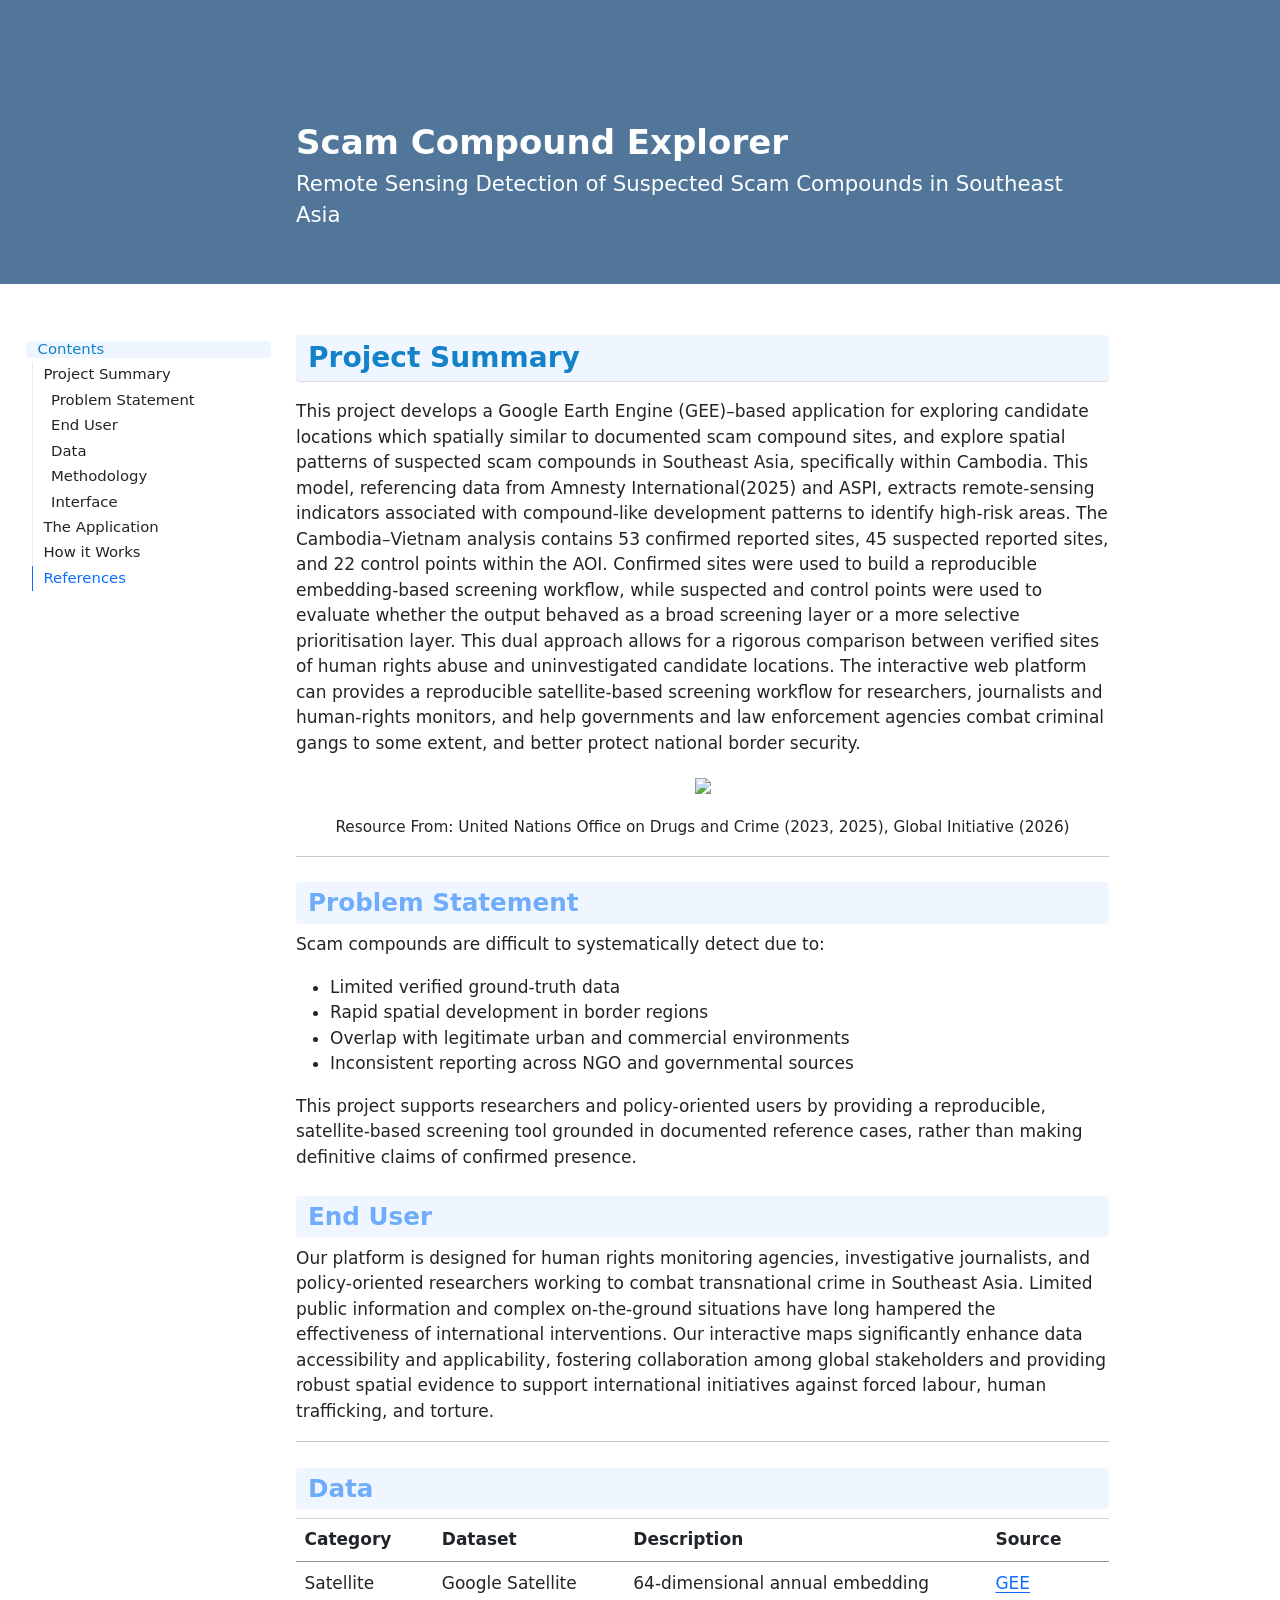
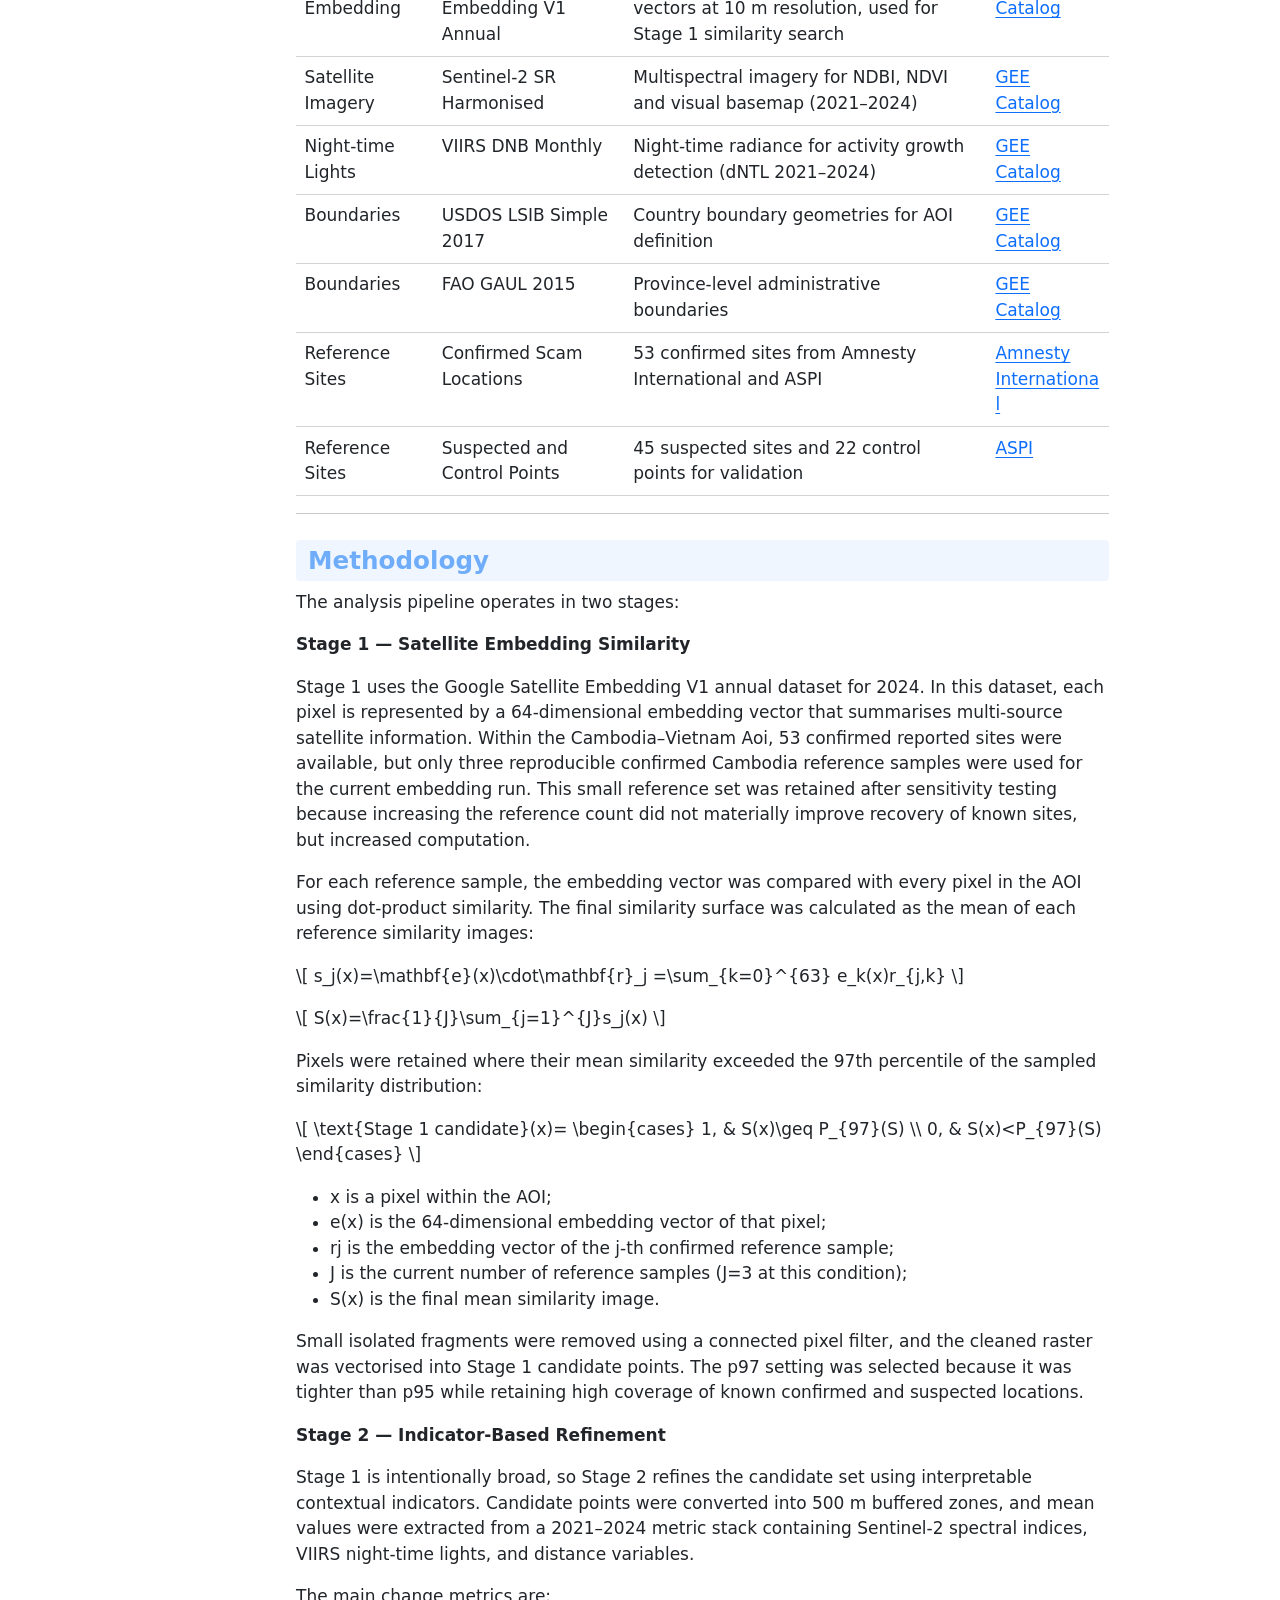
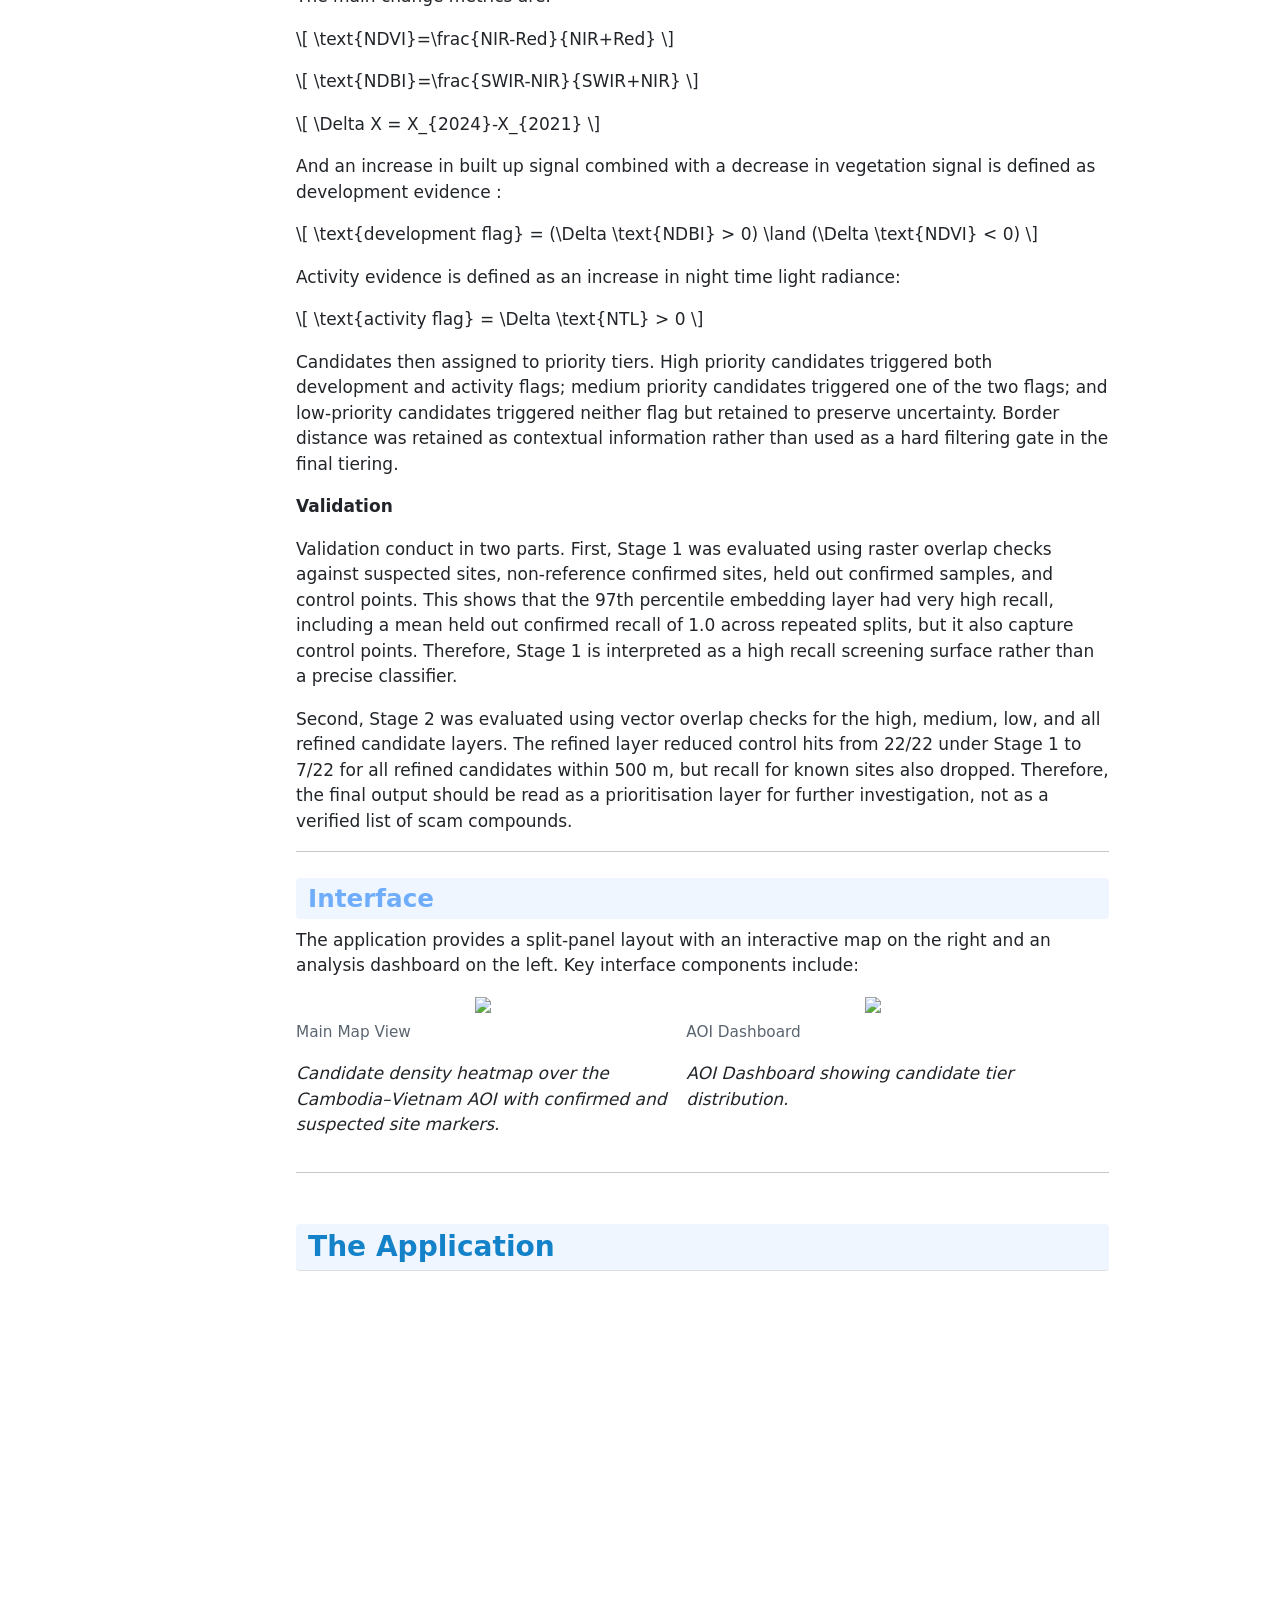
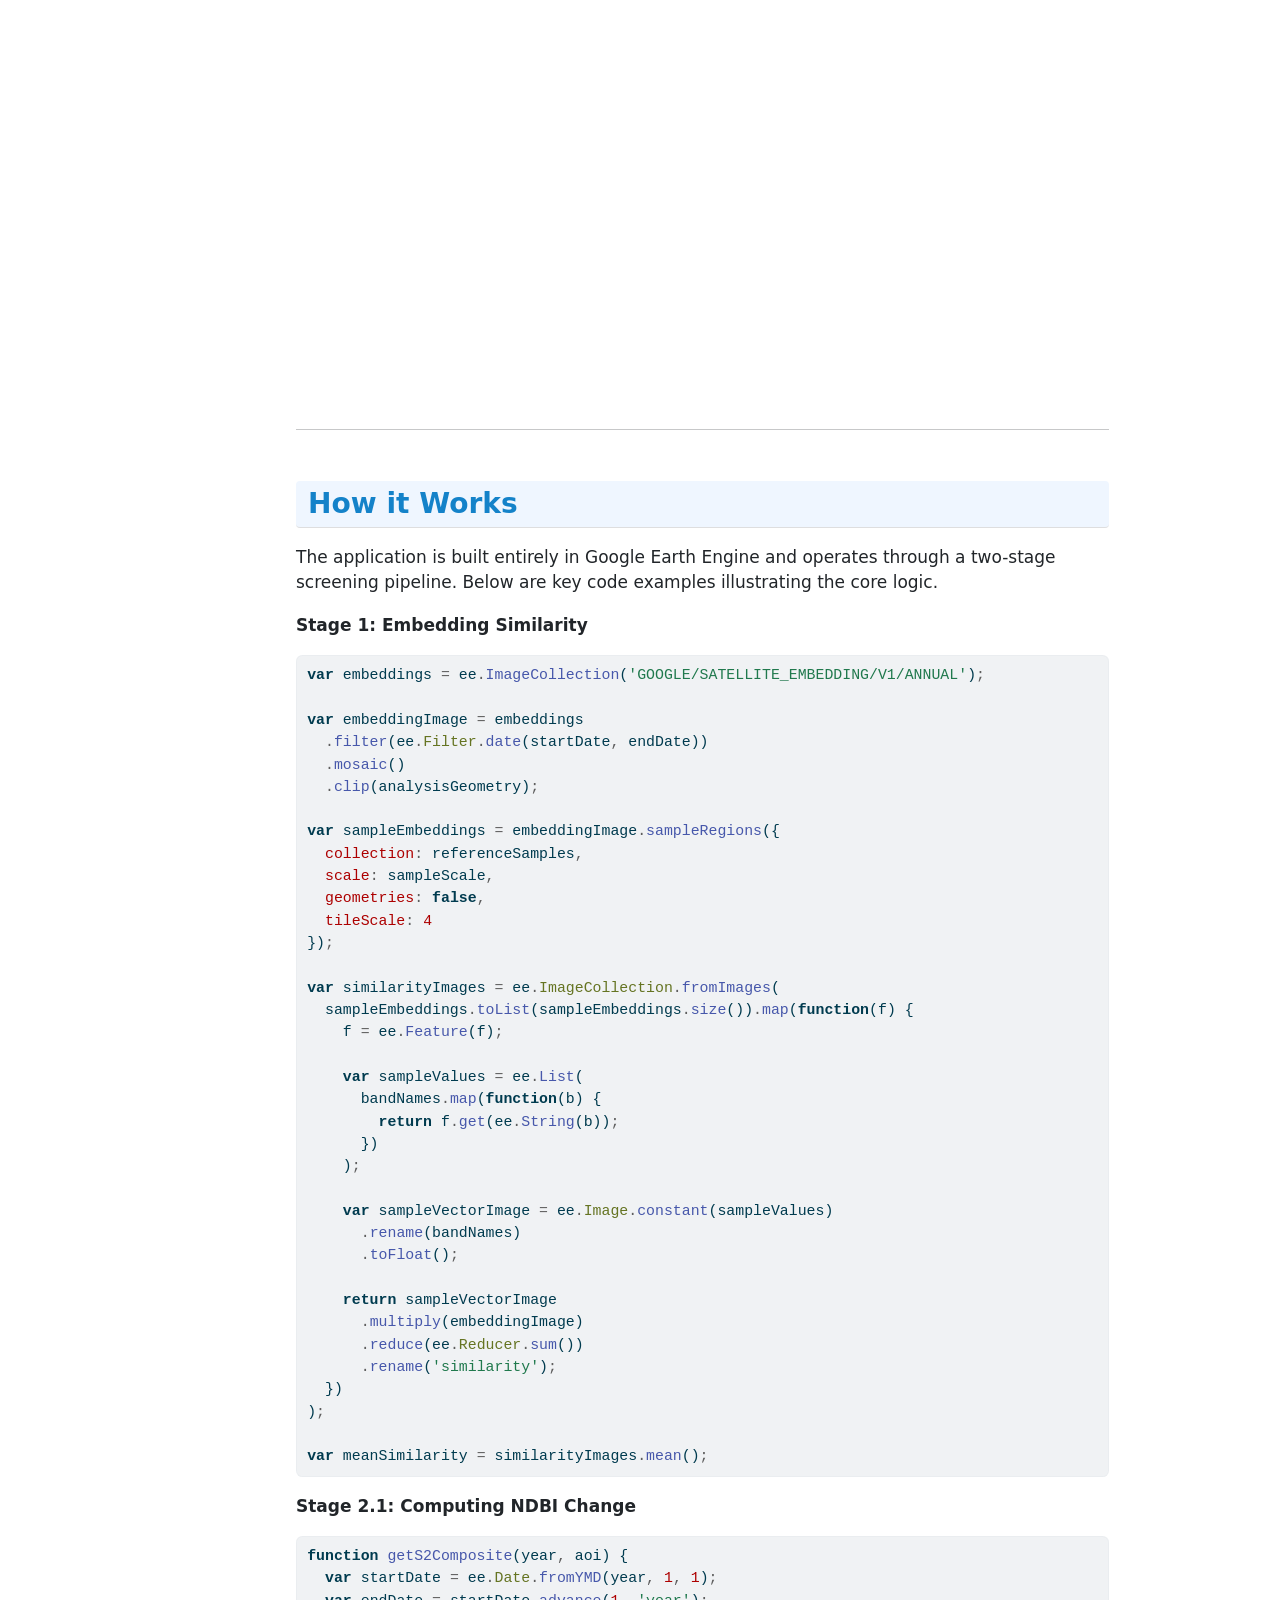
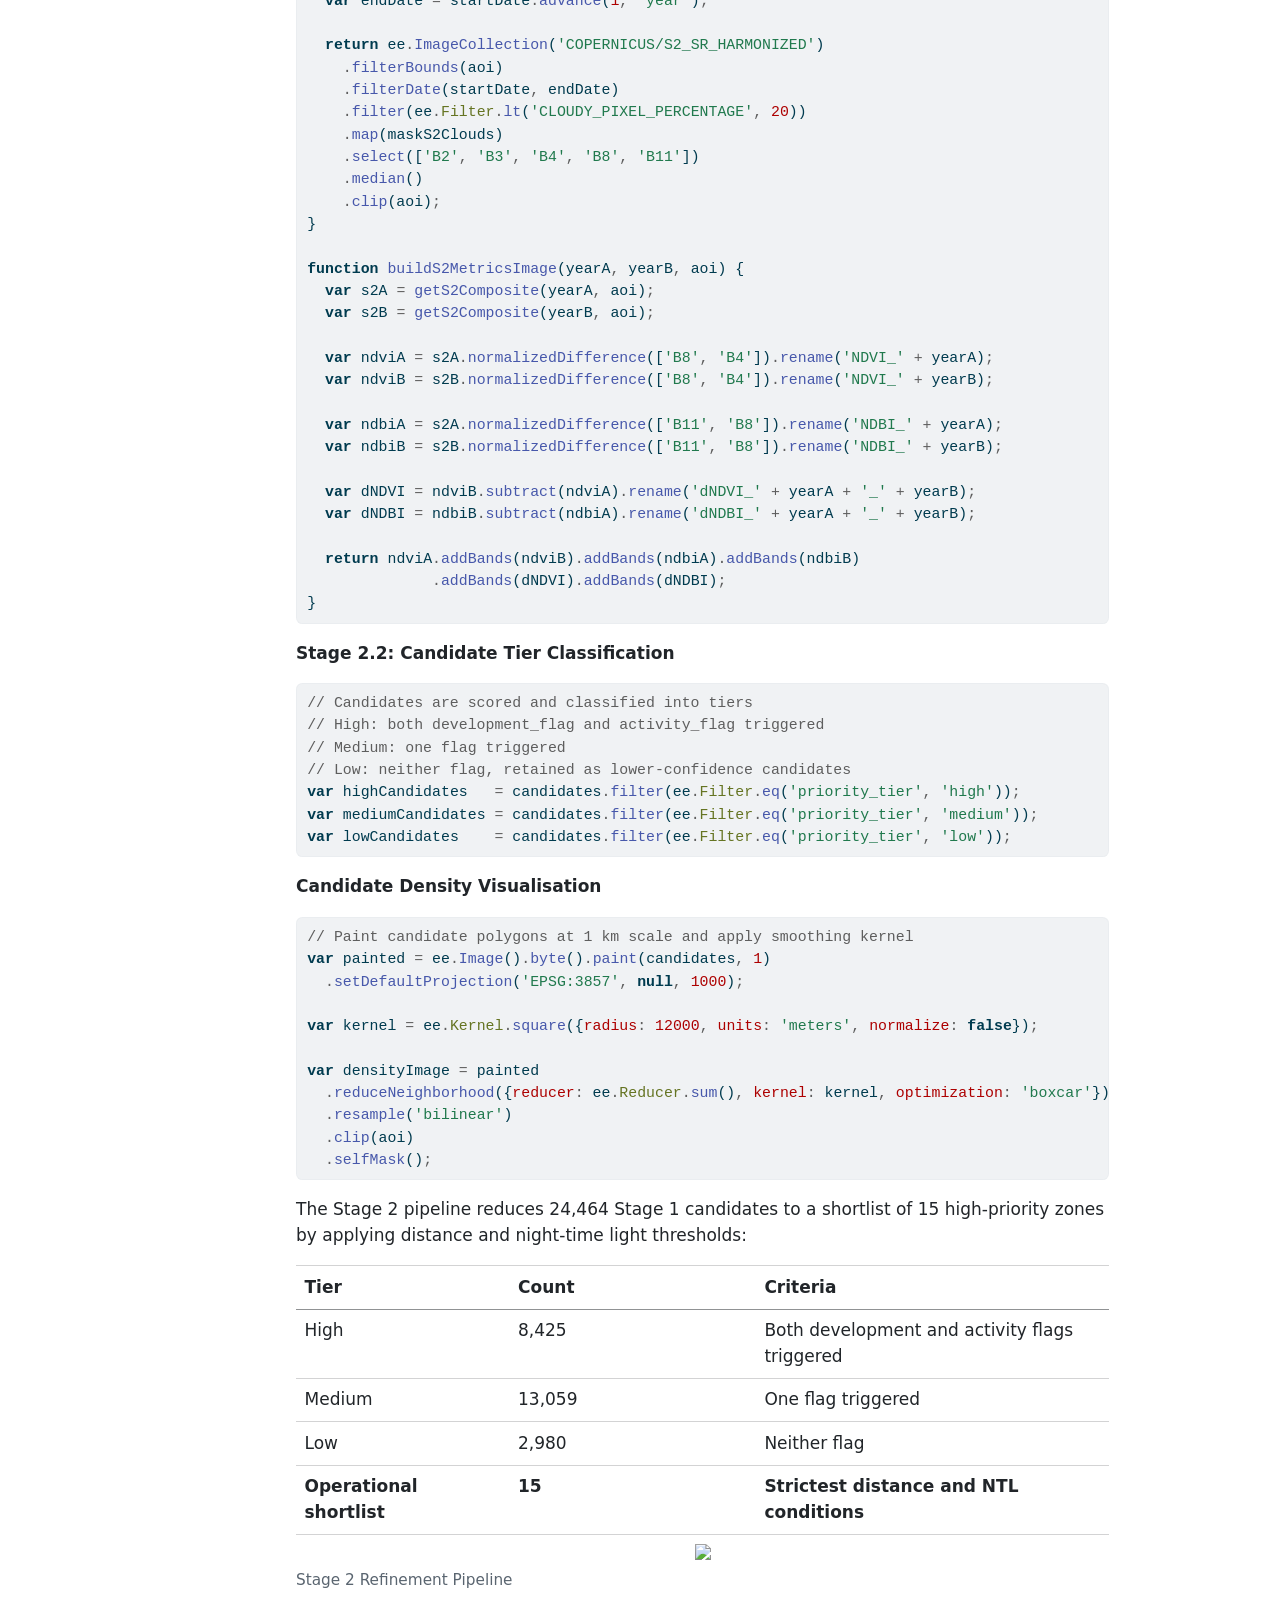
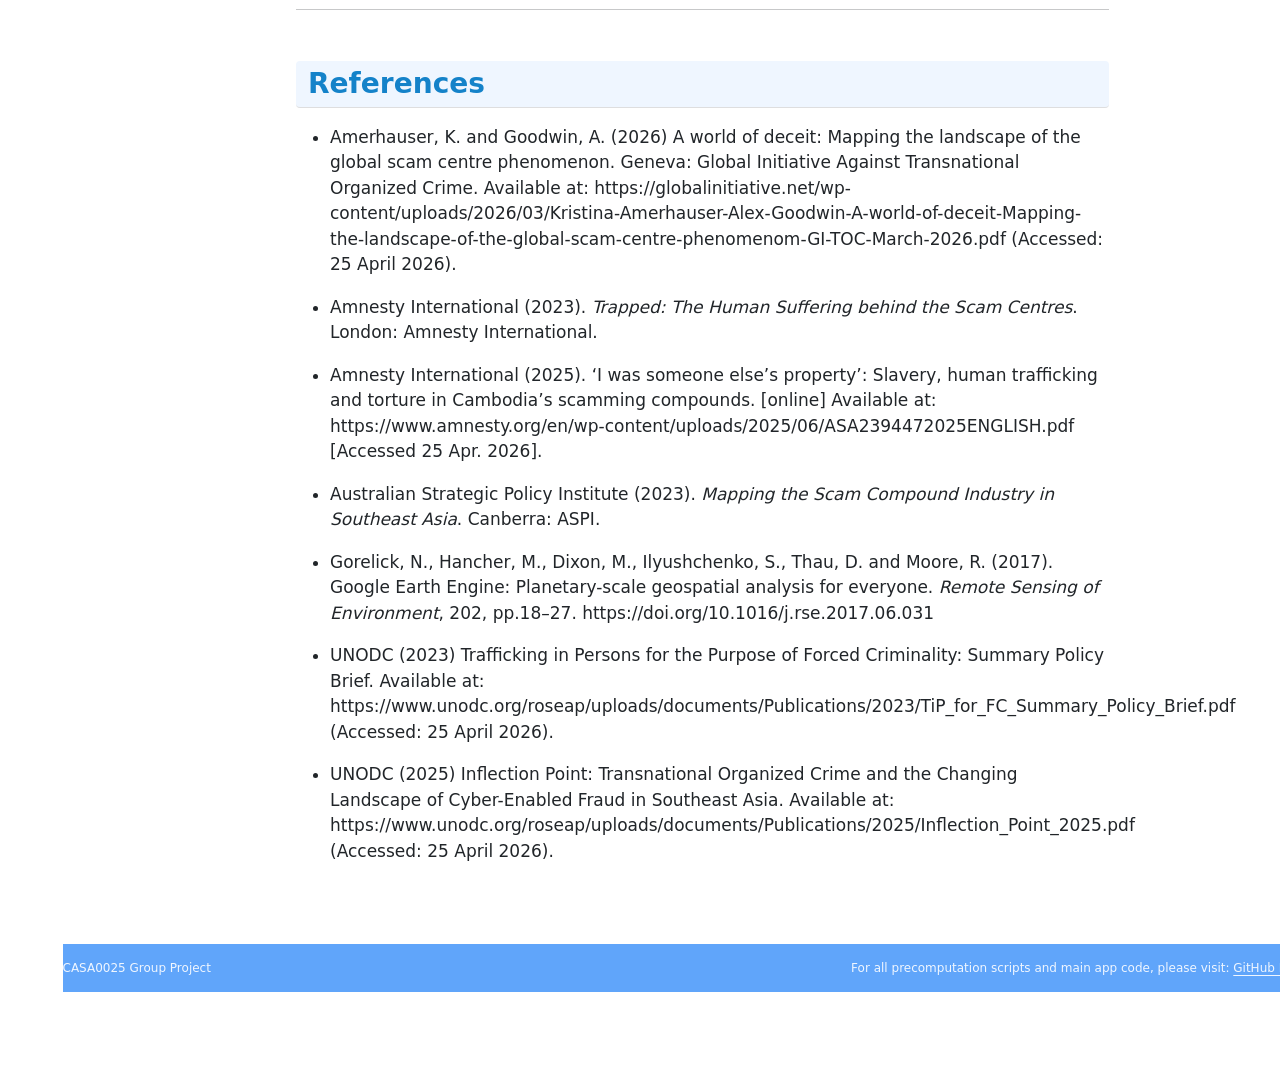
==== commit 12165340: "edit s1 s2 methodology" ====
--- a/index.html
+++ b/index.html
@@ -275,41 +275,29 @@
 </ul>
 <p>Small isolated fragments were removed using a connected pixel filter, and the cleaned raster was vectorised into Stage 1 candidate points. The p97 setting was selected because it was tighter than p95 while retaining high coverage of known confirmed and suspected locations.</p>
 <p><strong>Stage 2 — Indicator-Based Refinement</strong></p>
-<p>Candidate zones are scored against a metrics stack:</p>
-<table class="caption-top table">
-<colgroup>
-<col style="width: 45%">
-<col style="width: 54%">
-</colgroup>
-<thead>
-<tr class="header">
-<th>Indicator</th>
-<th>Description</th>
-</tr>
-</thead>
-<tbody>
-<tr class="odd">
-<td>dNDBI 2021–2024</td>
-<td>Built-up signal change. <span class="math inline">\(\text{NDBI} = \frac{\text{SWIR} - \text{NIR}}{\text{SWIR} + \text{NIR}}\)</span>, and <span class="math inline">\(\Delta NDBI = NDBI_{2024}-NDBI_{2021}\)</span>.</td>
-</tr>
-<tr class="even">
-<td>dNDVI 2021–2024</td>
-<td>Vegetation/greenness change. <span class="math inline">\(\text{NDVI}=\frac{NIR-Red}{NIR+Red}\)</span>, and <span class="math inline">\(\Delta NDVI = NDVI_{2024}-NDVI_{2021}\)</span>.</td>
-</tr>
-<tr class="odd">
-<td>dNTL 2021–2024</td>
-<td>Night-time light radiance change. <span class="math inline">\(\Delta NTL = NTL_{2024}-NTL_{2021}\)</span>.</td>
-</tr>
-<tr class="even">
-<td>dist_to_confirmed_m</td>
-<td>Distance from each candidate zone to the nearest confirmed reported site.</td>
-</tr>
-<tr class="odd">
-<td>dist_to_border_m</td>
-<td>Distance to the nearest national border (retained as contextual information rather than a hard tiering gate).</td>
-</tr>
-</tbody>
-</table>
+<p>Stage 1 is intentionally broad, so Stage 2 refines the candidate set using interpretable contextual indicators. Candidate points were converted into 500 m buffered zones, and mean values were extracted from a 2021–2024 metric stack containing Sentinel-2 spectral indices, VIIRS night-time lights, and distance variables.</p>
+<p>The main change metrics are:</p>
+<p><span class="math display">\[
+\text{NDVI}=\frac{NIR-Red}{NIR+Red}
+\]</span></p>
+<p><span class="math display">\[
+\text{NDBI}=\frac{SWIR-NIR}{SWIR+NIR}
+\]</span></p>
+<p><span class="math display">\[
+\Delta X = X_{2024}-X_{2021}
+\]</span></p>
+<p>And an increase in built up signal combined with a decrease in vegetation signal is defined as development evidence :</p>
+<p><span class="math display">\[
+\text{development flag} = (\Delta \text{NDBI} &gt; 0) \land (\Delta \text{NDVI} &lt; 0)
+\]</span></p>
+<p>Activity evidence is defined as an increase in night time light radiance:</p>
+<p><span class="math display">\[
+\text{activity flag} = \Delta \text{NTL} &gt; 0
+\]</span></p>
+<p>Candidates then assigned to priority tiers. High priority candidates triggered both development and activity flags; medium priority candidates triggered one of the two flags; and low-priority candidates triggered neither flag but retained to preserve uncertainty. Border distance was retained as contextual information rather than used as a hard filtering gate in the final tiering.</p>
+<p><strong>Validation</strong></p>
+<p>Validation conduct in two parts. First, Stage 1 was evaluated using raster overlap checks against suspected sites, non-reference confirmed sites, held out confirmed samples, and control points. This shows that the 97th percentile embedding layer had very high recall, including a mean held out confirmed recall of 1.0 across repeated splits, but it also capture control points. Therefore, Stage 1 is interpreted as a high recall screening surface rather than a precise classifier.</p>
+<p>Second, Stage 2 was evaluated using vector overlap checks for the high, medium, low, and all refined candidate layers. The refined layer reduced control hits from 22/22 under Stage 1 to 7/22 for all refined candidates within 500 m, but recall for known sites also dropped. Therefore, the final output should be read as a prioritisation layer for further investigation, not as a verified list of scam compounds.</p>
 <hr>
 </section>
 <section id="interface" class="level3">
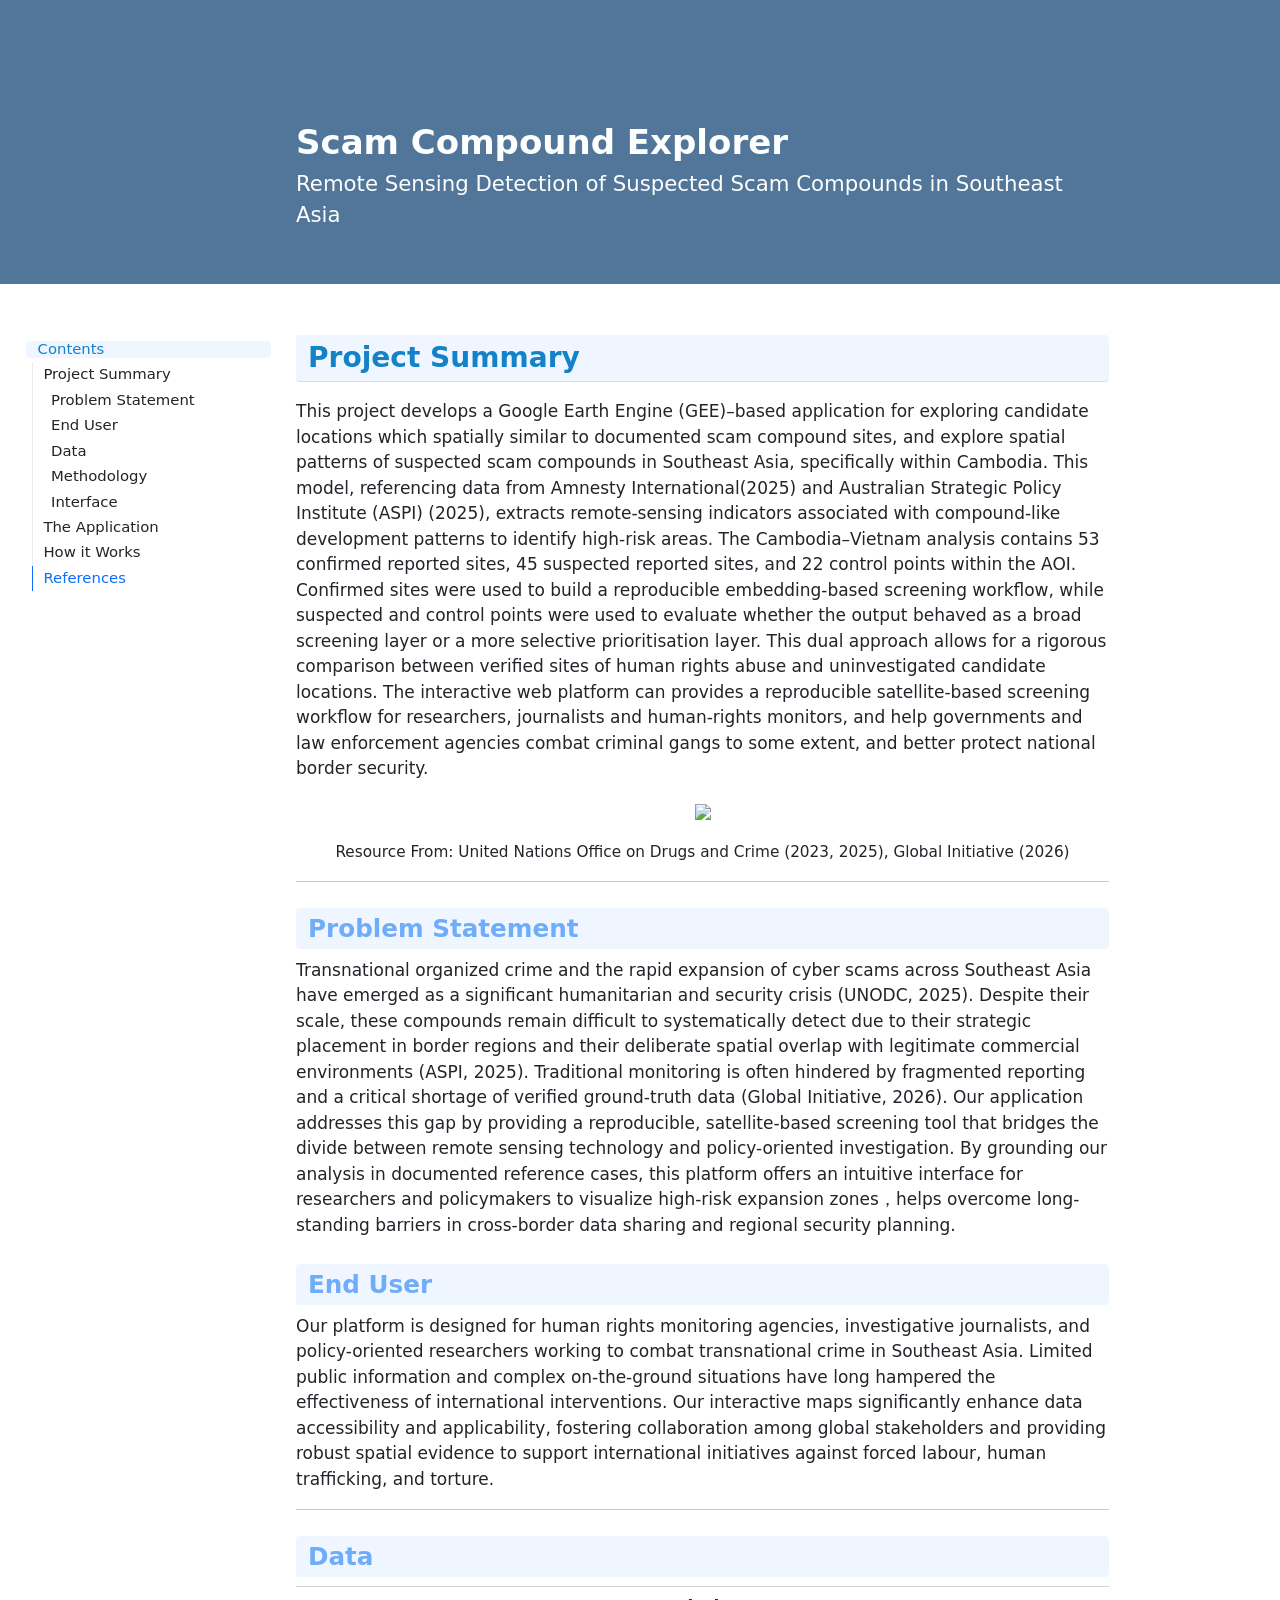
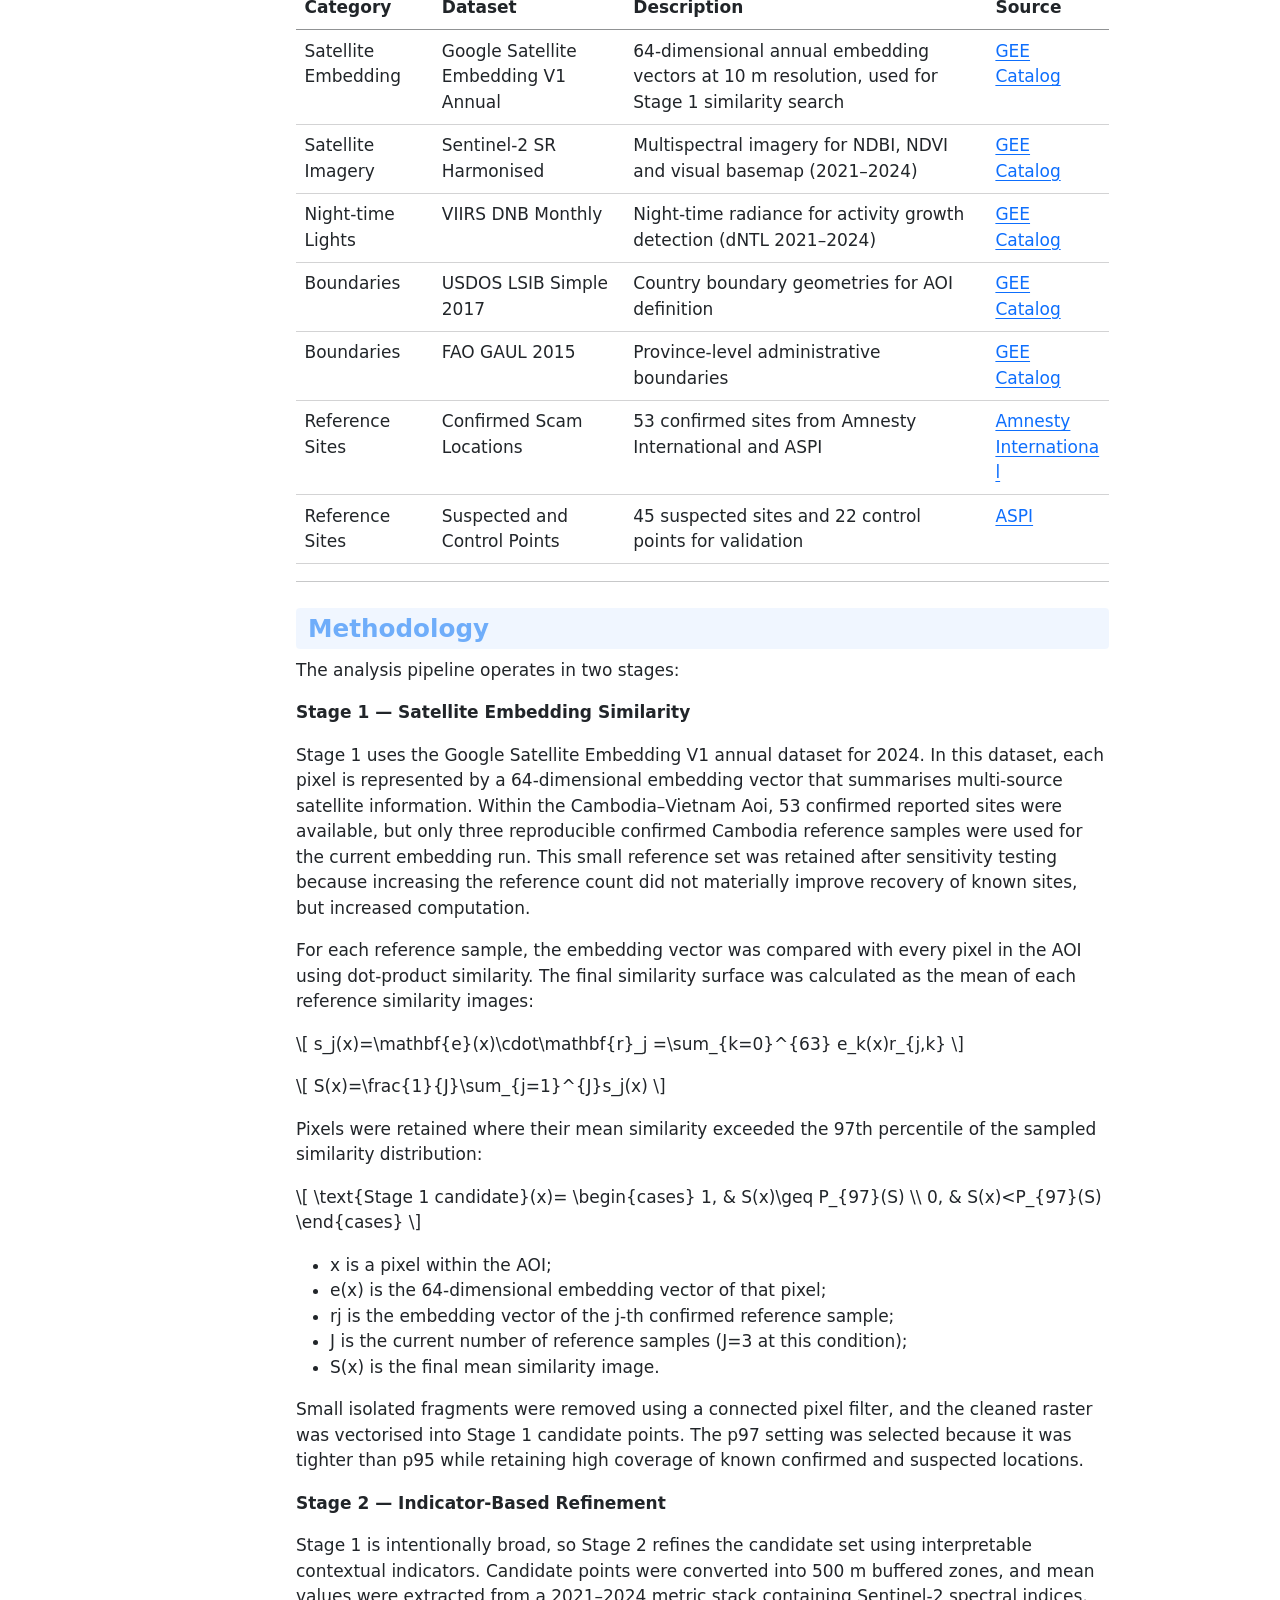
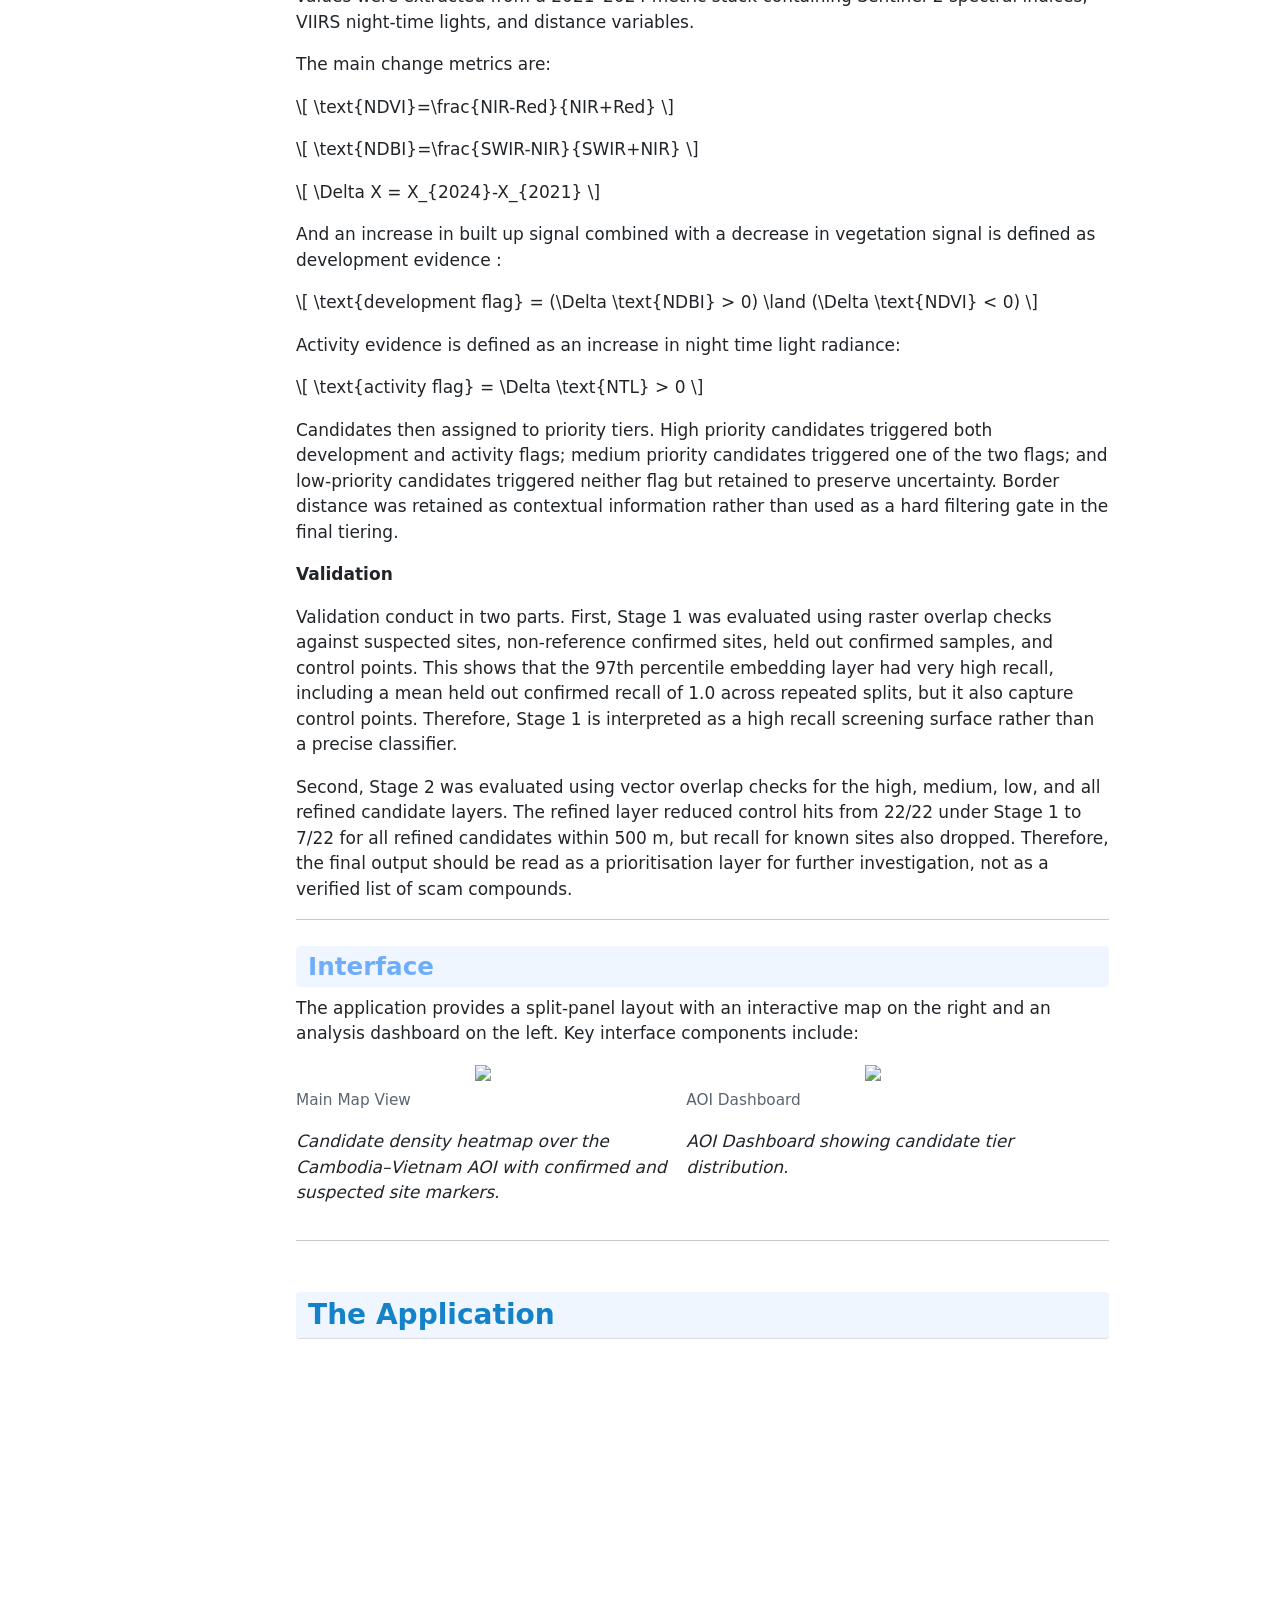
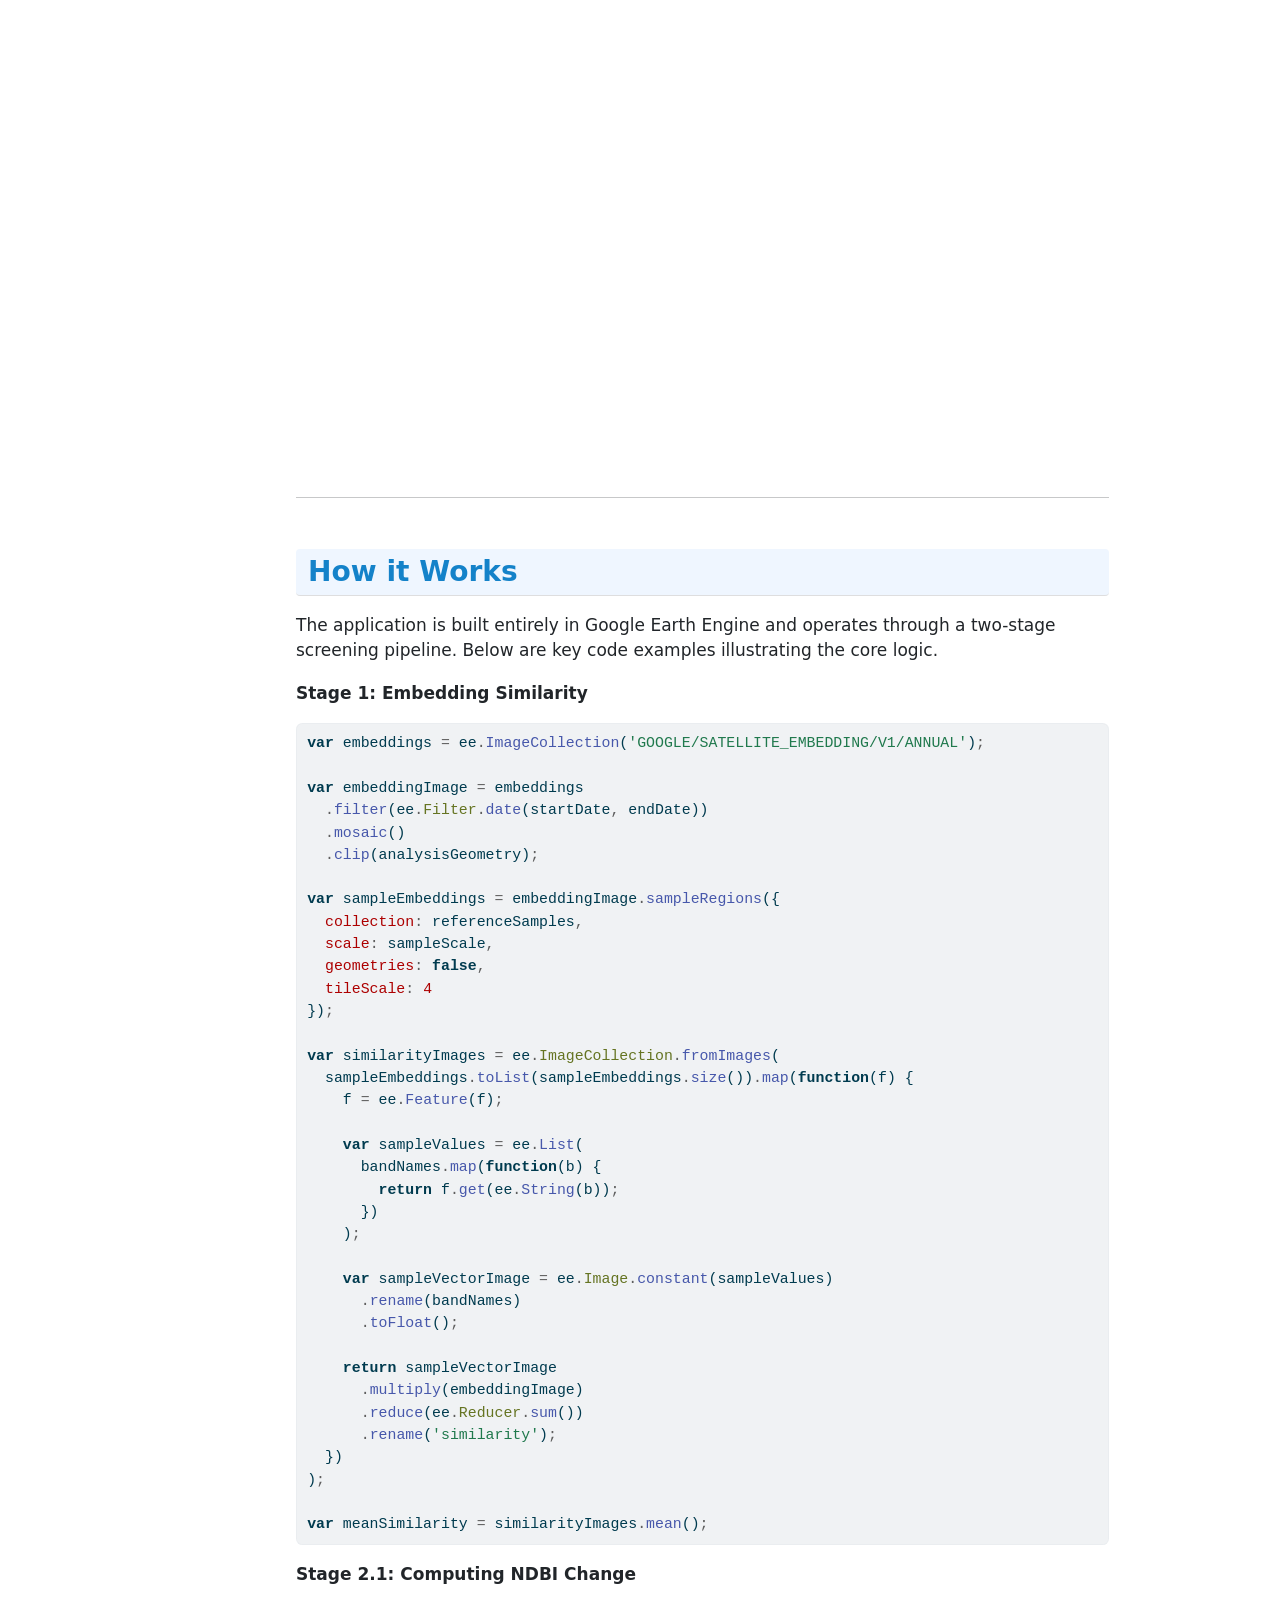
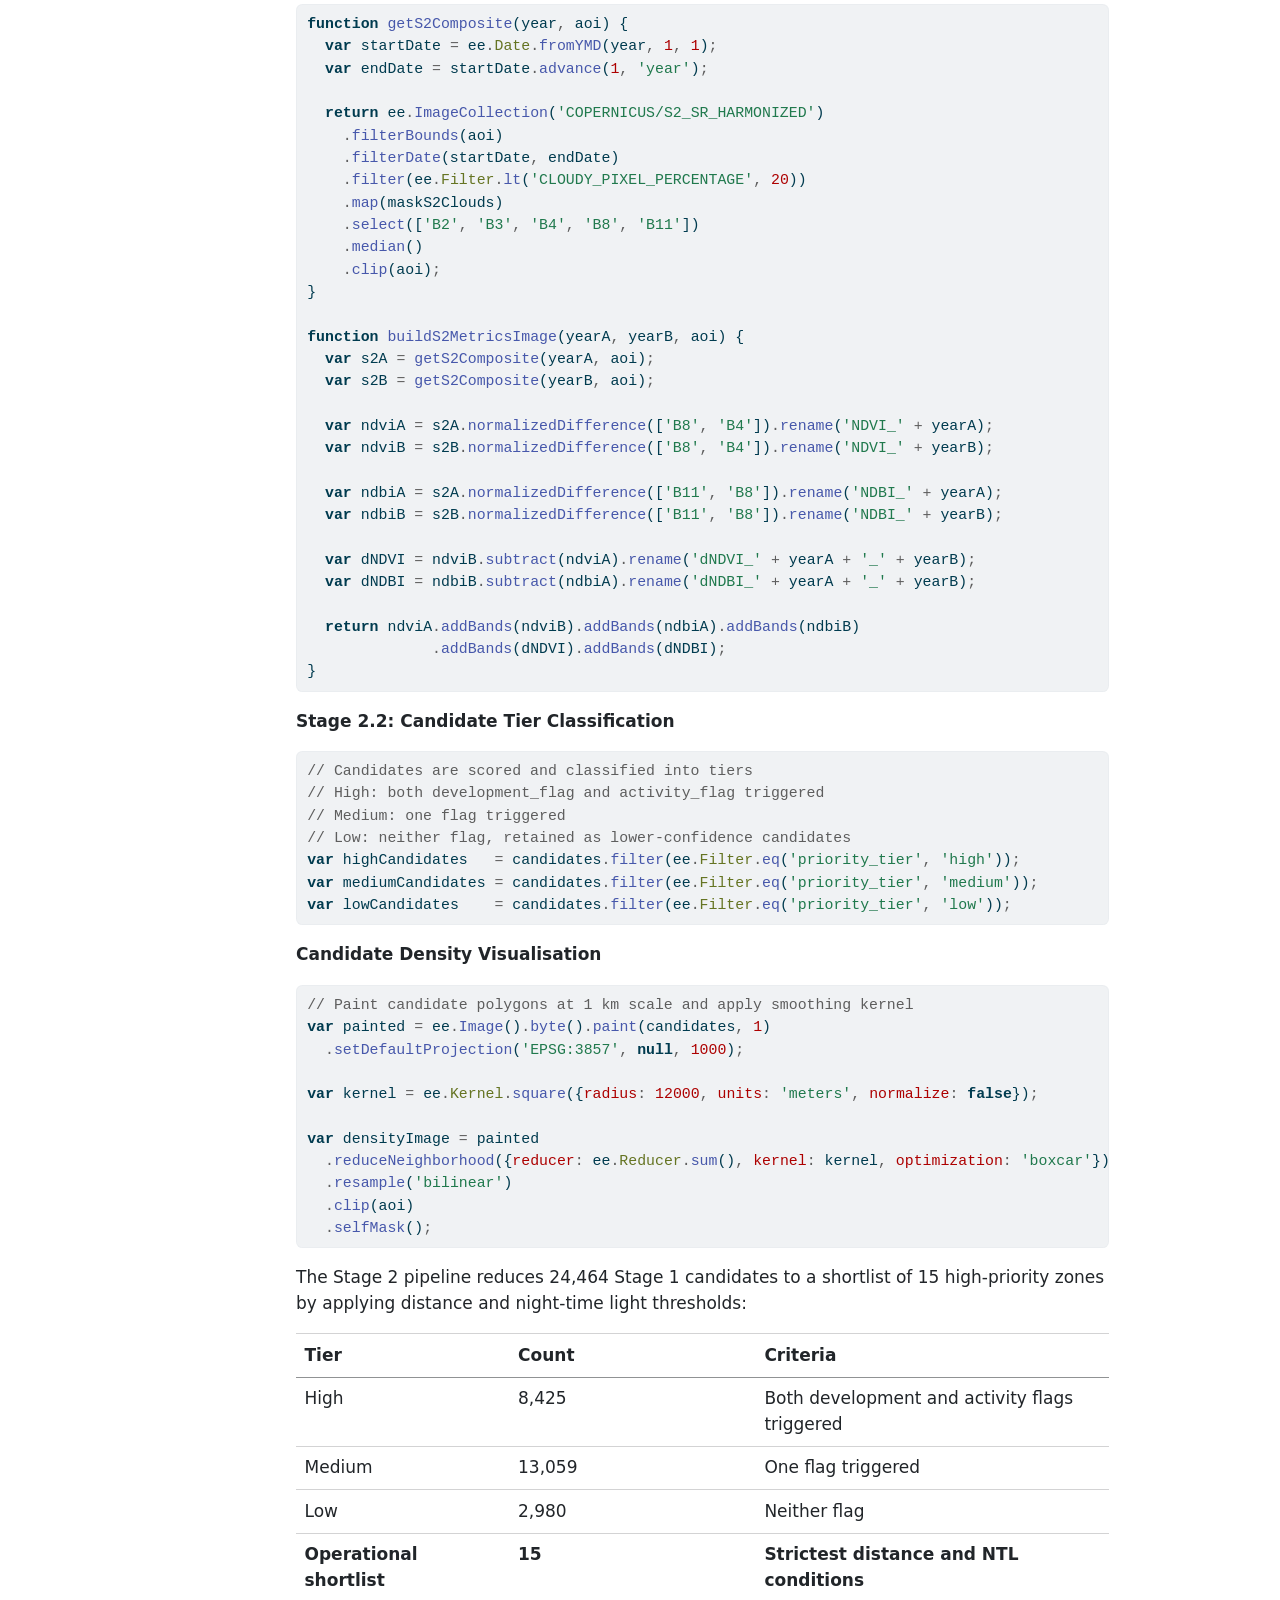
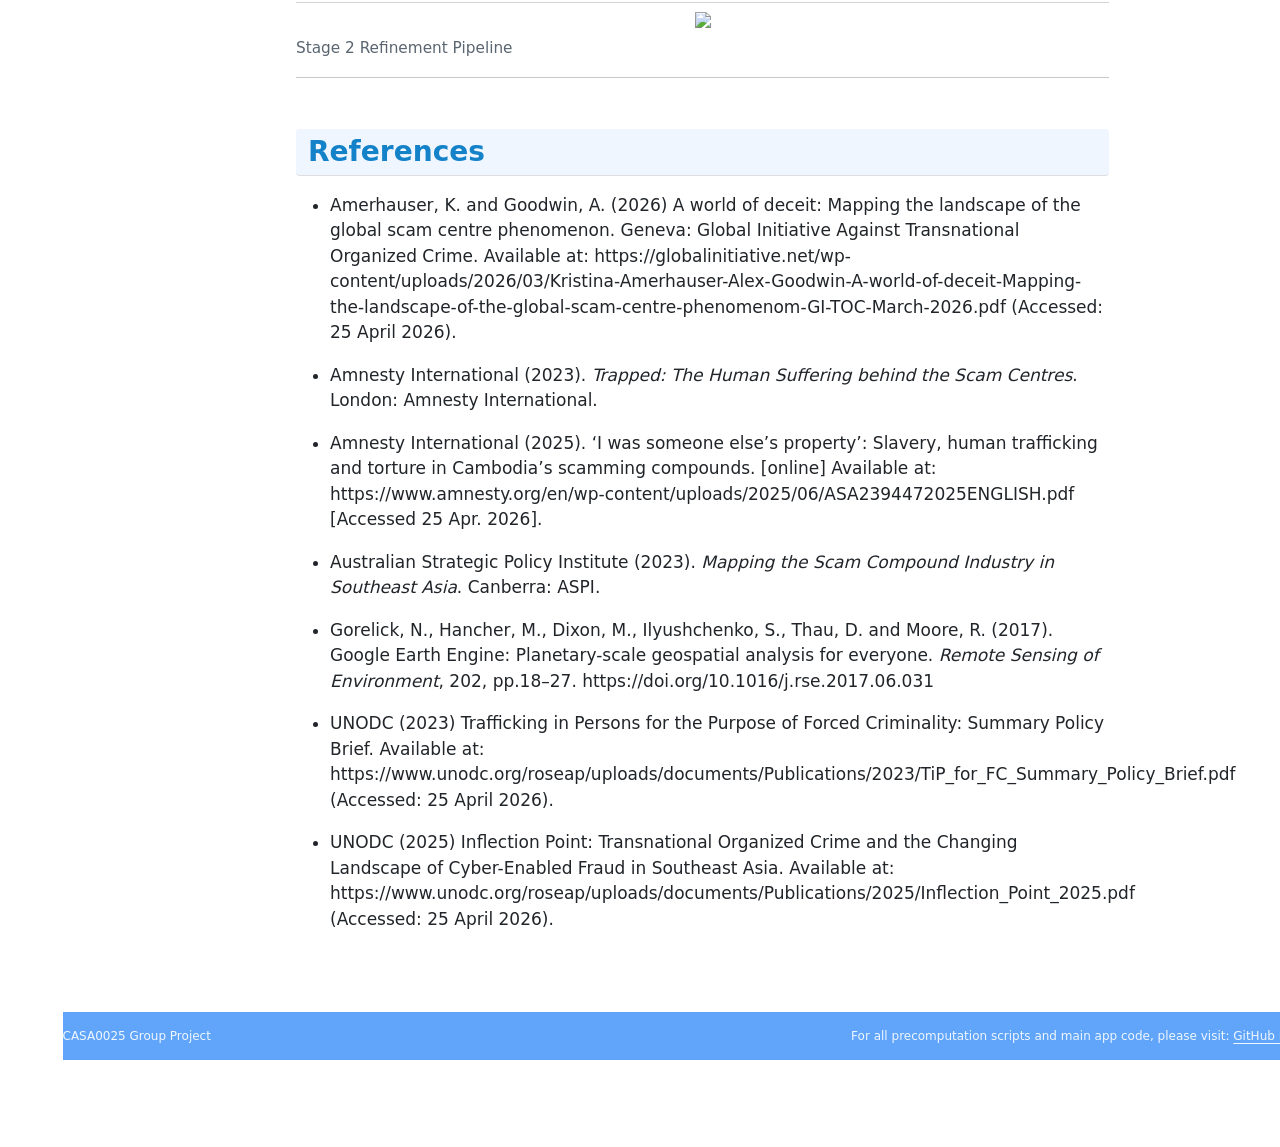
==== commit 61fb1fca: "update" ====
--- a/index.html
+++ b/index.html
@@ -161,7 +161,7 @@
 
 <section id="project-summary" class="level2">
 <h2 class="anchored" data-anchor-id="project-summary">Project Summary</h2>
-<p>This project develops a Google Earth Engine (GEE)–based application for exploring candidate locations which spatially similar to documented scam compound sites, and explore spatial patterns of suspected scam compounds in Southeast Asia, specifically within Cambodia. This model, referencing data from Amnesty International(2025) and ASPI, extracts remote-sensing indicators associated with compound-like development patterns to identify high-risk areas. The Cambodia–Vietnam analysis contains 53 confirmed reported sites, 45 suspected reported sites, and 22 control points within the AOI. Confirmed sites were used to build a reproducible embedding-based screening workflow, while suspected and control points were used to evaluate whether the output behaved as a broad screening layer or a more selective prioritisation layer. This dual approach allows for a rigorous comparison between verified sites of human rights abuse and uninvestigated candidate locations. The interactive web platform can provides a reproducible satellite-based screening workflow for researchers, journalists and human-rights monitors, and help governments and law enforcement agencies combat criminal gangs to some extent, and better protect national border security.</p>
+<p>This project develops a Google Earth Engine (GEE)–based application for exploring candidate locations which spatially similar to documented scam compound sites, and explore spatial patterns of suspected scam compounds in Southeast Asia, specifically within Cambodia. This model, referencing data from Amnesty International(2025) and Australian Strategic Policy Institute (ASPI) (2025), extracts remote-sensing indicators associated with compound-like development patterns to identify high-risk areas. The Cambodia–Vietnam analysis contains 53 confirmed reported sites, 45 suspected reported sites, and 22 control points within the AOI. Confirmed sites were used to build a reproducible embedding-based screening workflow, while suspected and control points were used to evaluate whether the output behaved as a broad screening layer or a more selective prioritisation layer. This dual approach allows for a rigorous comparison between verified sites of human rights abuse and uninvestigated candidate locations. The interactive web platform can provides a reproducible satellite-based screening workflow for researchers, journalists and human-rights monitors, and help governments and law enforcement agencies combat criminal gangs to some extent, and better protect national border security.</p>
 <div style="text-align: center;">
 <p><img src="image/summary%20picture.jpg" class="img-fluid" style="width:100.0%"></p>
 <p style="font-size: 0.9em; margin-top: 0.5em;">
@@ -171,14 +171,7 @@
 <hr>
 <section id="problem-statement" class="level3">
 <h3 class="anchored" data-anchor-id="problem-statement">Problem Statement</h3>
-<p>Scam compounds are difficult to systematically detect due to:</p>
-<ul>
-<li>Limited verified ground-truth data</li>
-<li>Rapid spatial development in border regions</li>
-<li>Overlap with legitimate urban and commercial environments</li>
-<li>Inconsistent reporting across NGO and governmental sources</li>
-</ul>
-<p>This project supports researchers and policy-oriented users by providing a reproducible, satellite-based screening tool grounded in documented reference cases, rather than making definitive claims of confirmed presence.</p>
+<p>Transnational organized crime and the rapid expansion of cyber scams across Southeast Asia have emerged as a significant humanitarian and security crisis (UNODC, 2025). Despite their scale, these compounds remain difficult to systematically detect due to their strategic placement in border regions and their deliberate spatial overlap with legitimate commercial environments (ASPI, 2025). Traditional monitoring is often hindered by fragmented reporting and a critical shortage of verified ground-truth data (Global Initiative, 2026). Our application addresses this gap by providing a reproducible, satellite-based screening tool that bridges the divide between remote sensing technology and policy-oriented investigation. By grounding our analysis in documented reference cases, this platform offers an intuitive interface for researchers and policymakers to visualize high-risk expansion zones，helps overcome long-standing barriers in cross-border data sharing and regional security planning.</p>
 </section>
 <section id="end-user" class="level3">
 <h3 class="anchored" data-anchor-id="end-user">End User</h3>
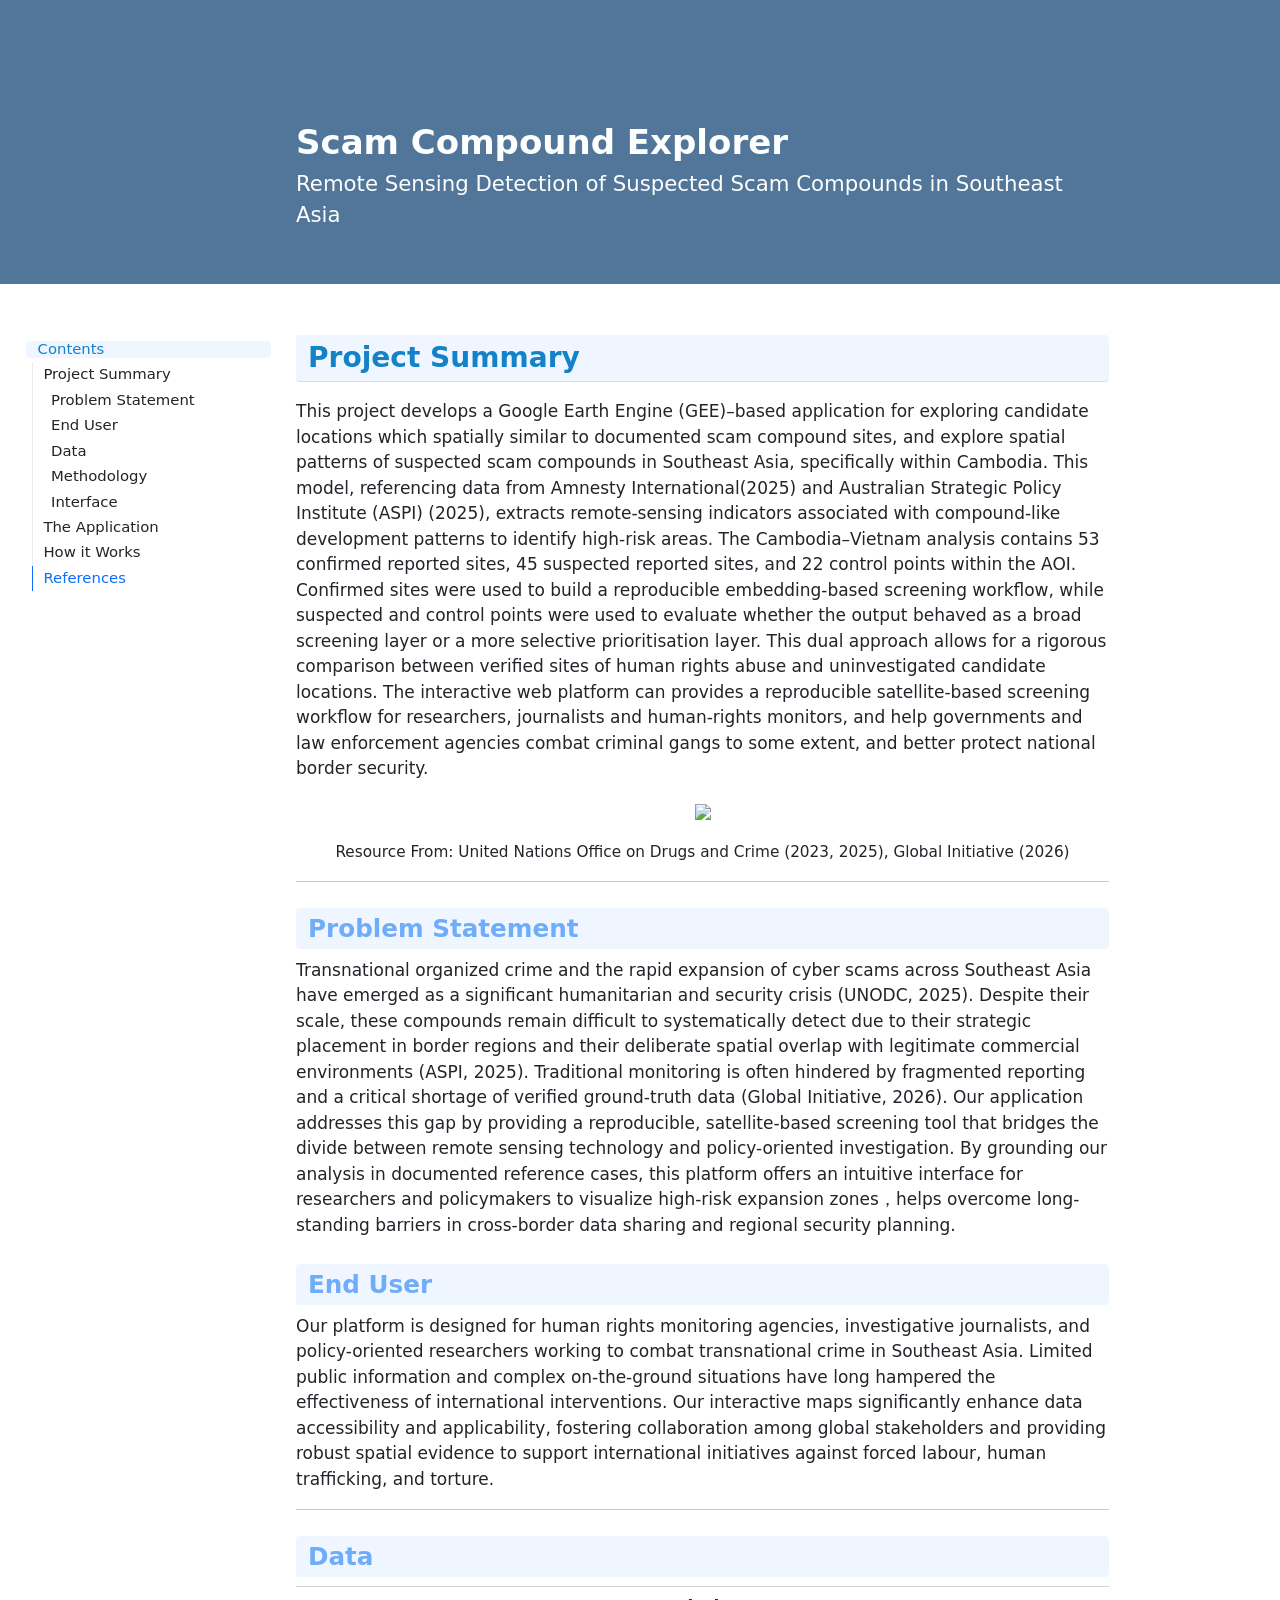
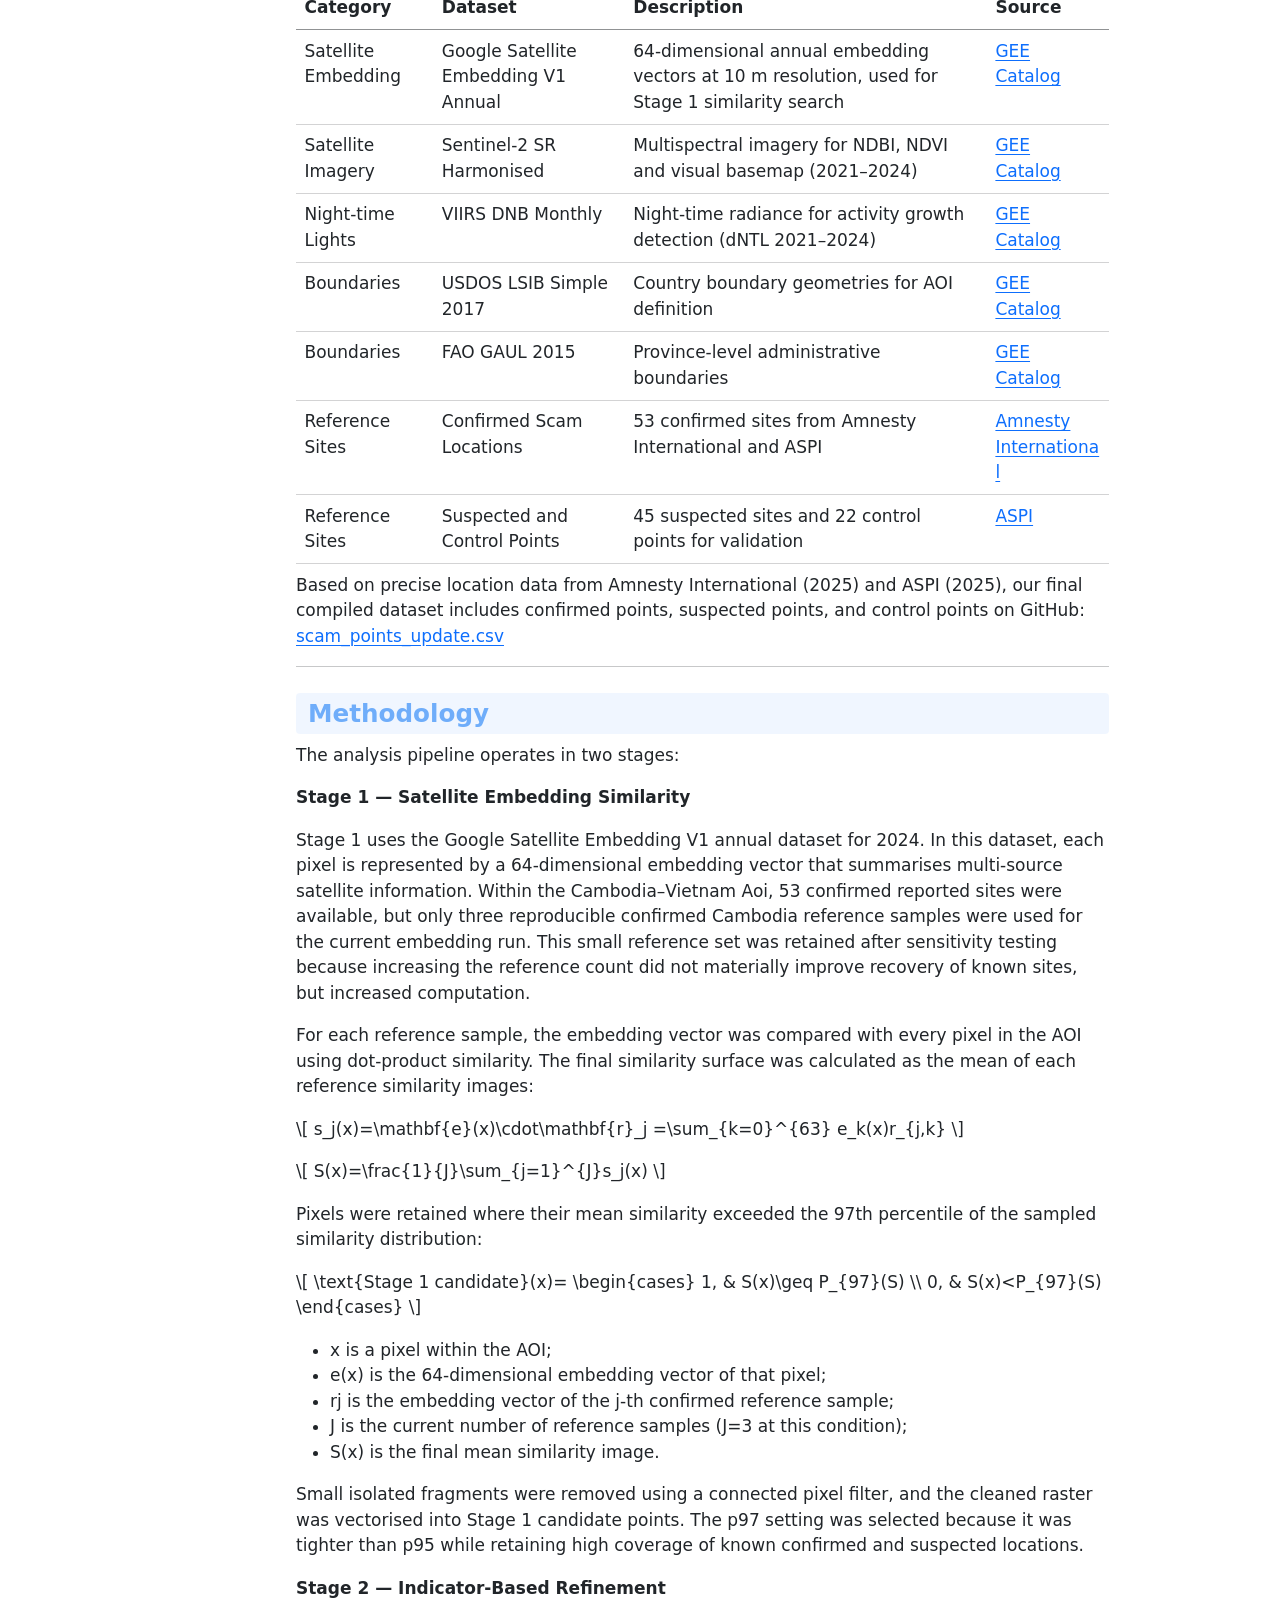
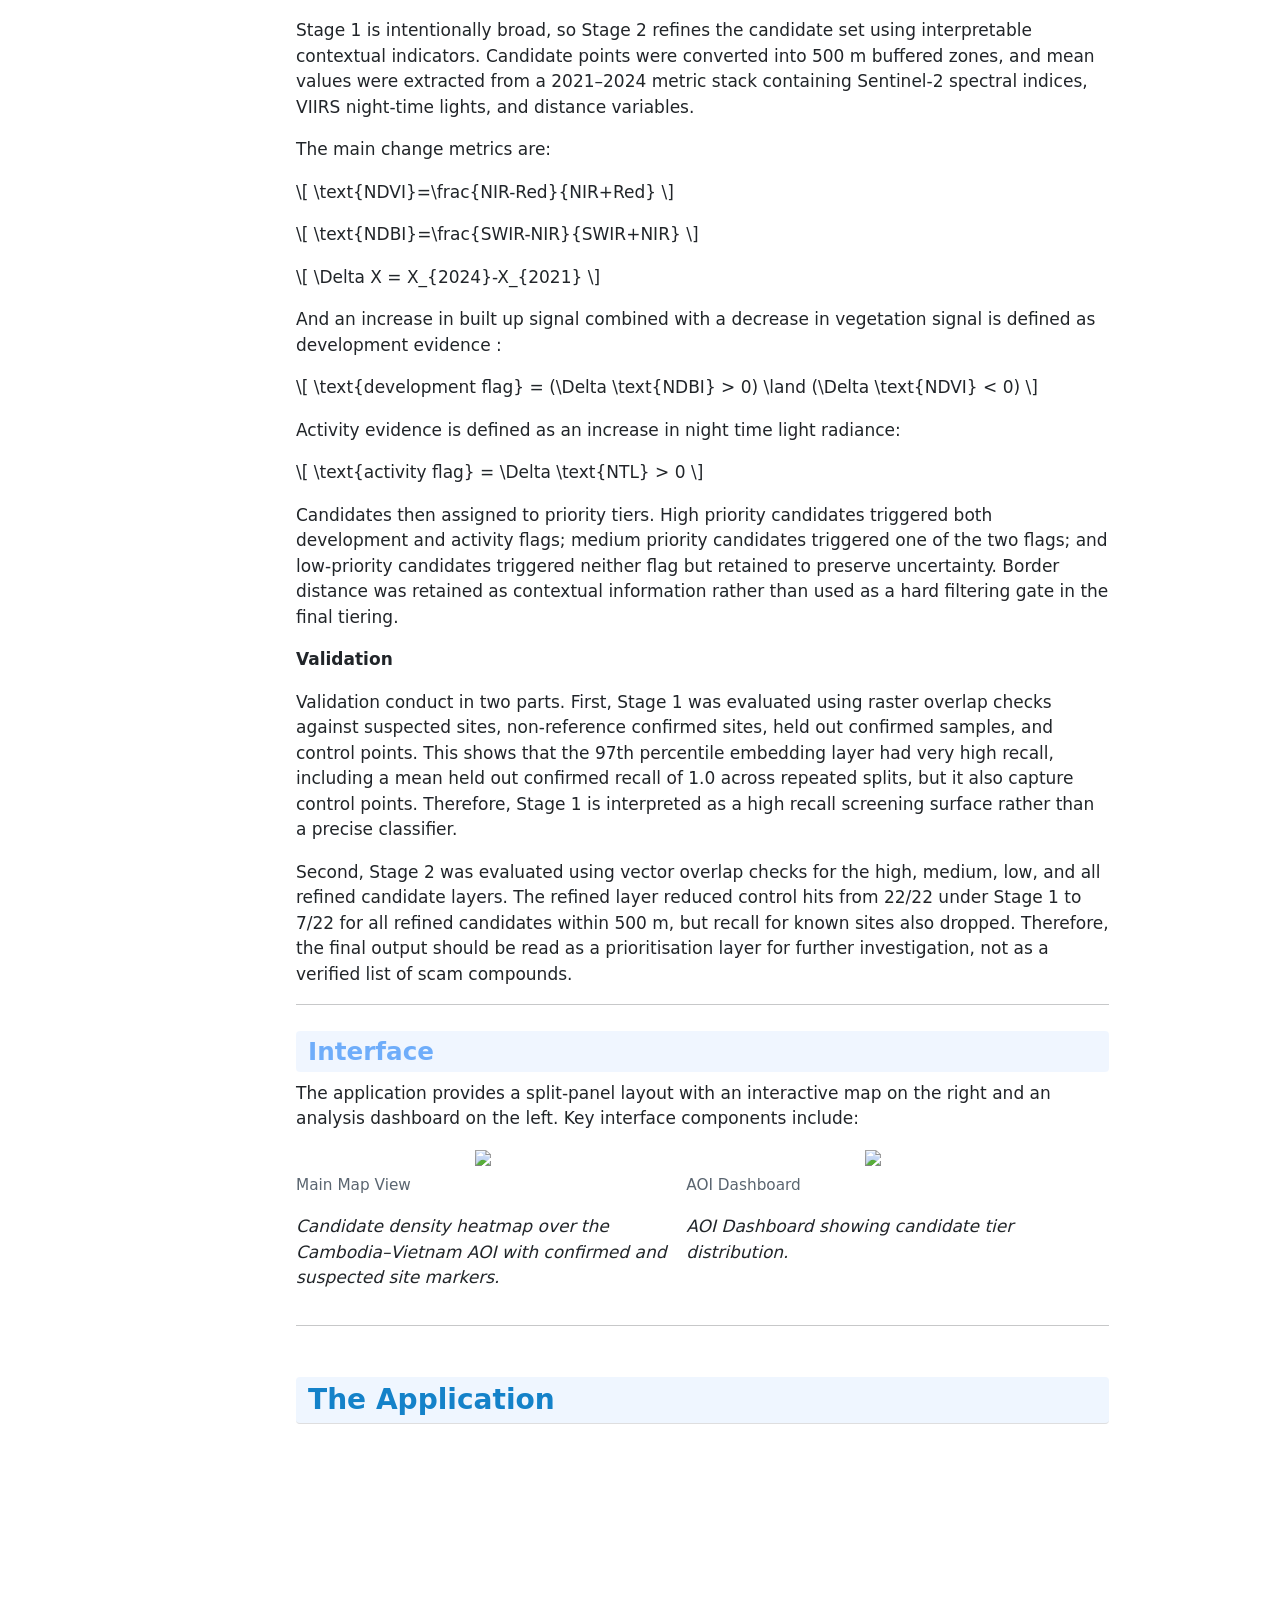
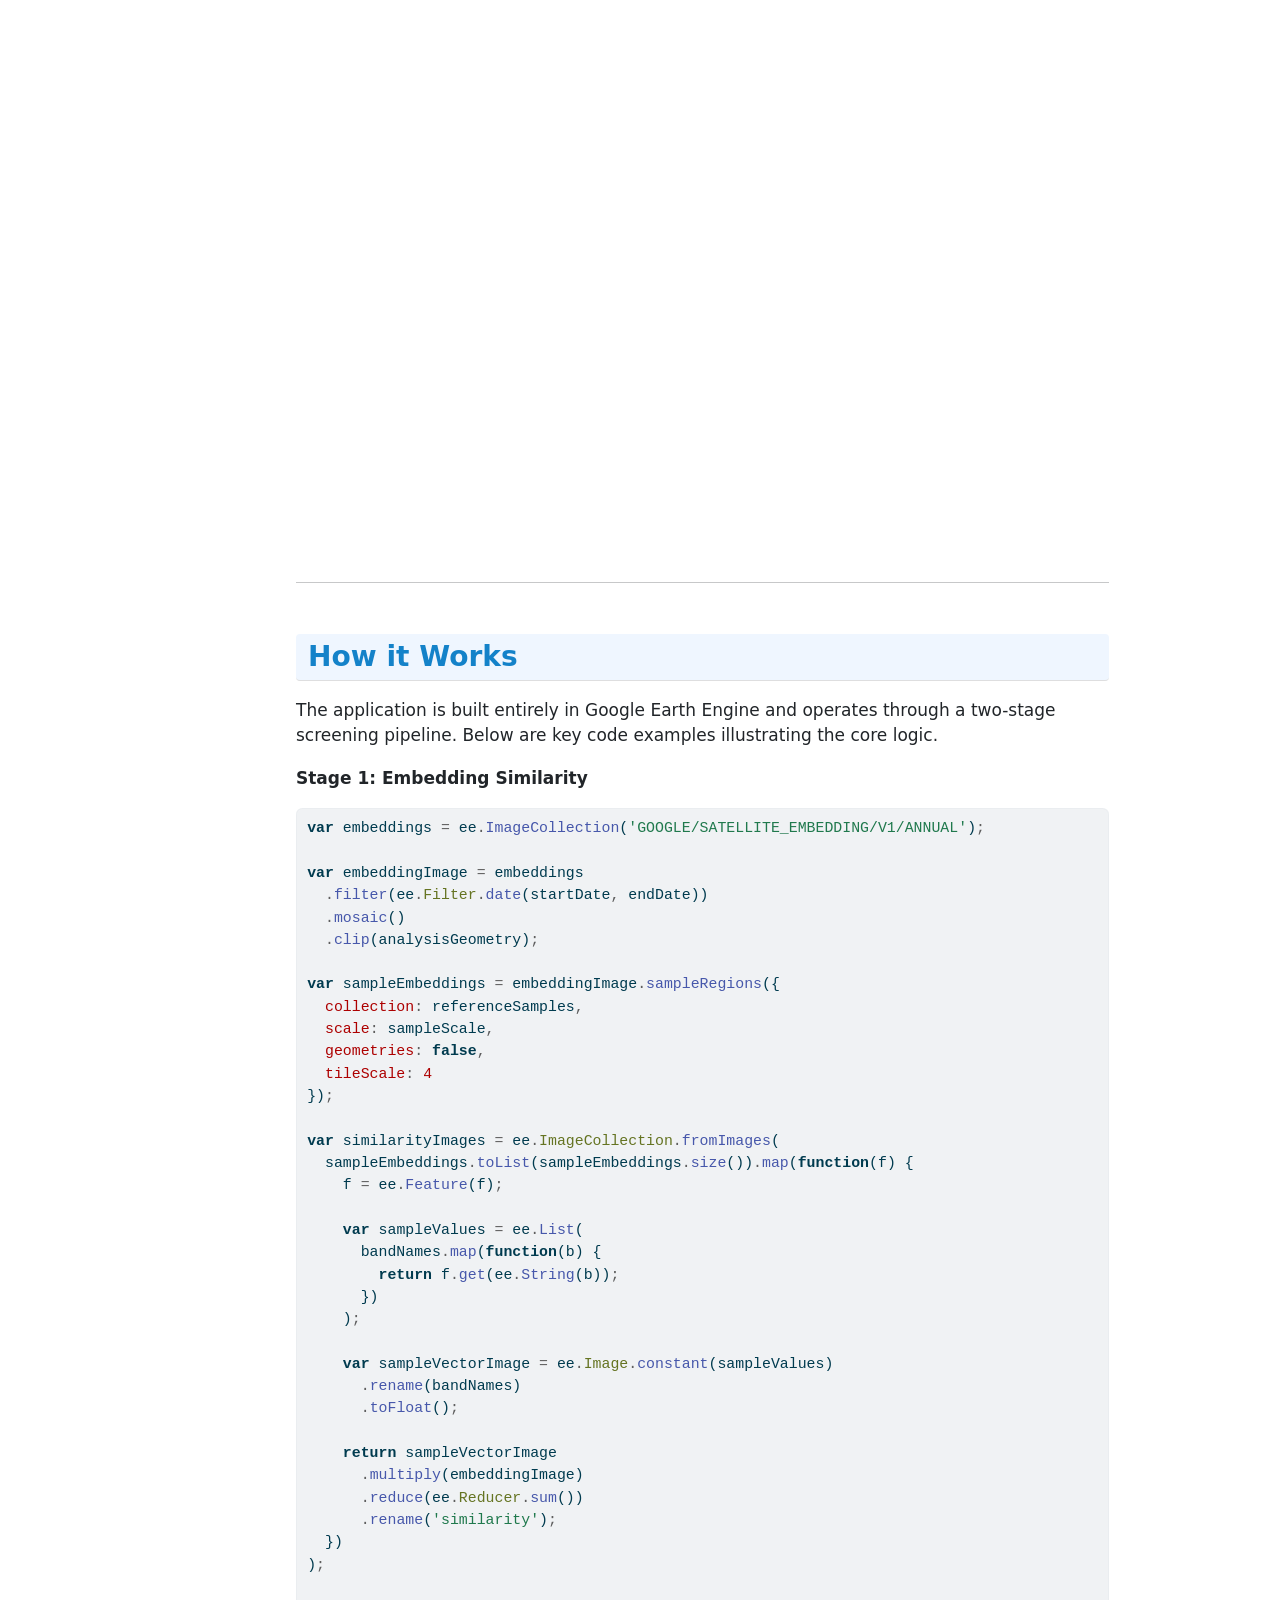
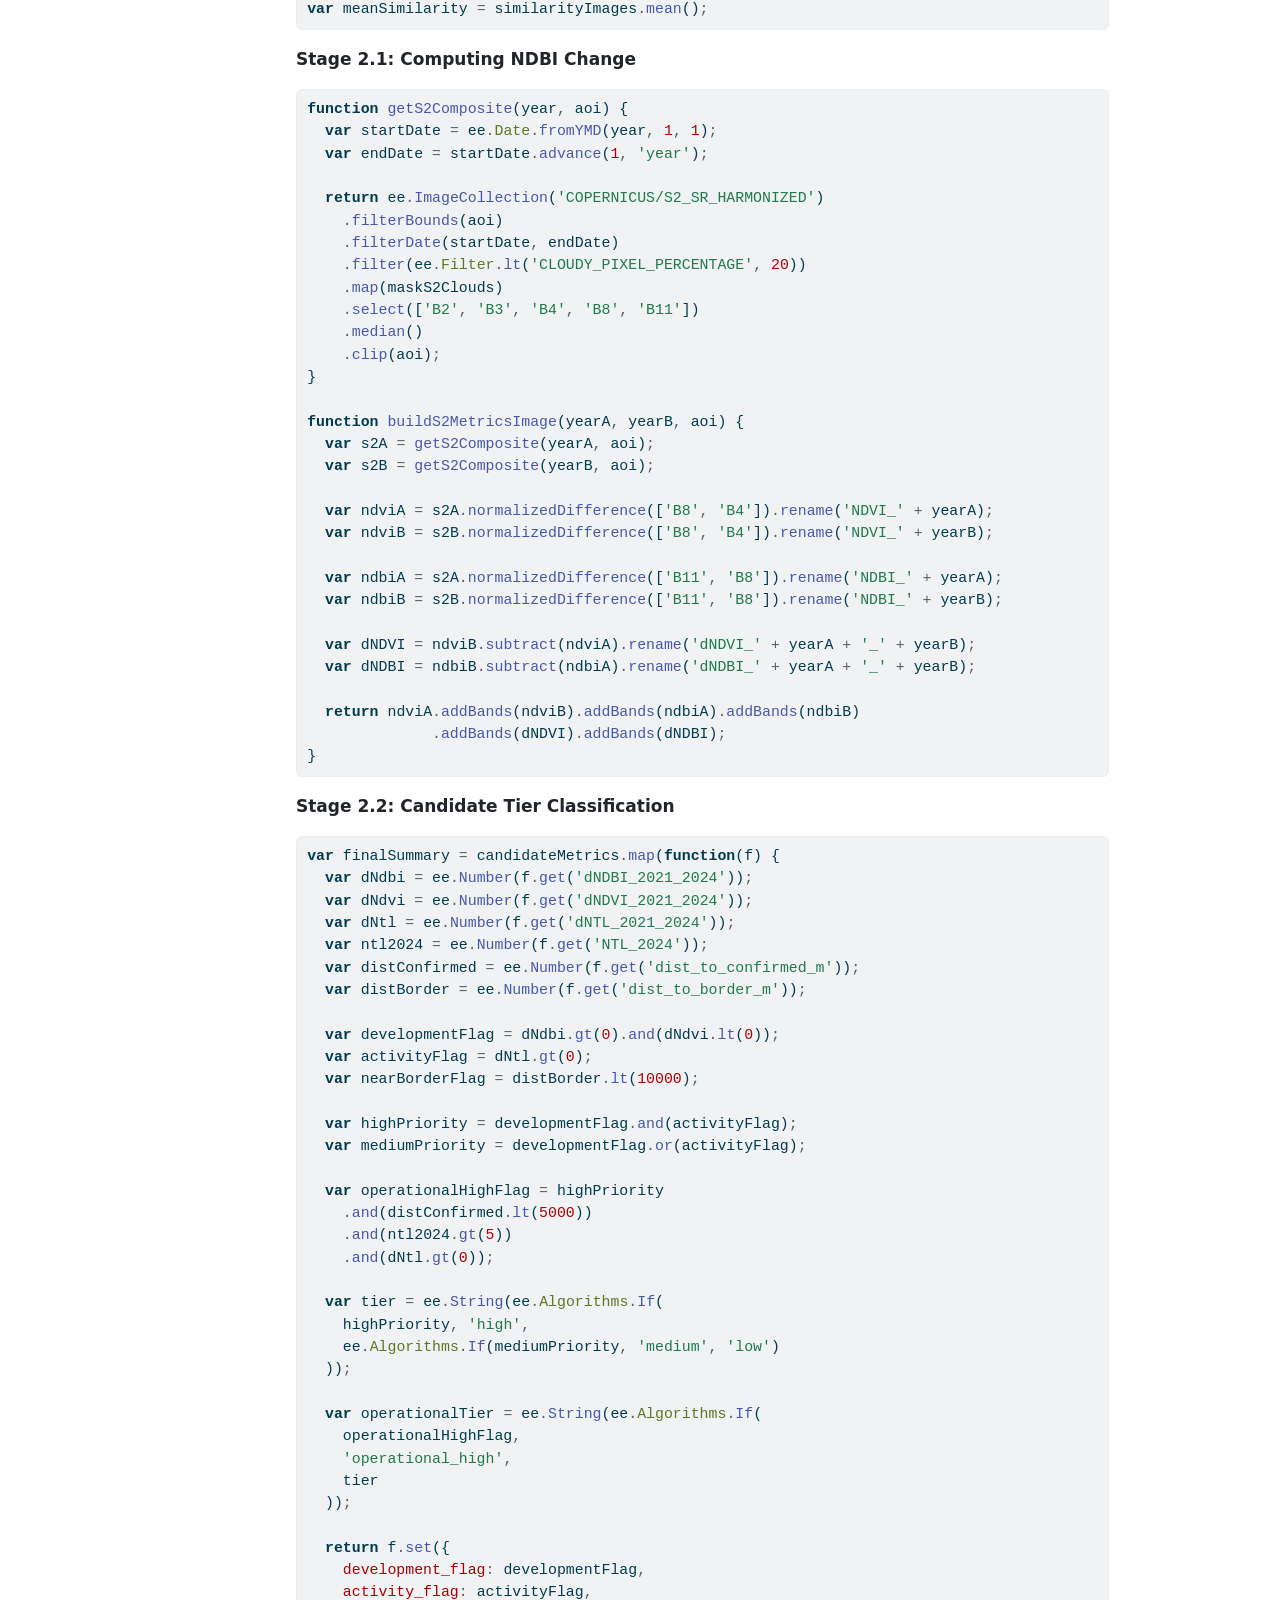
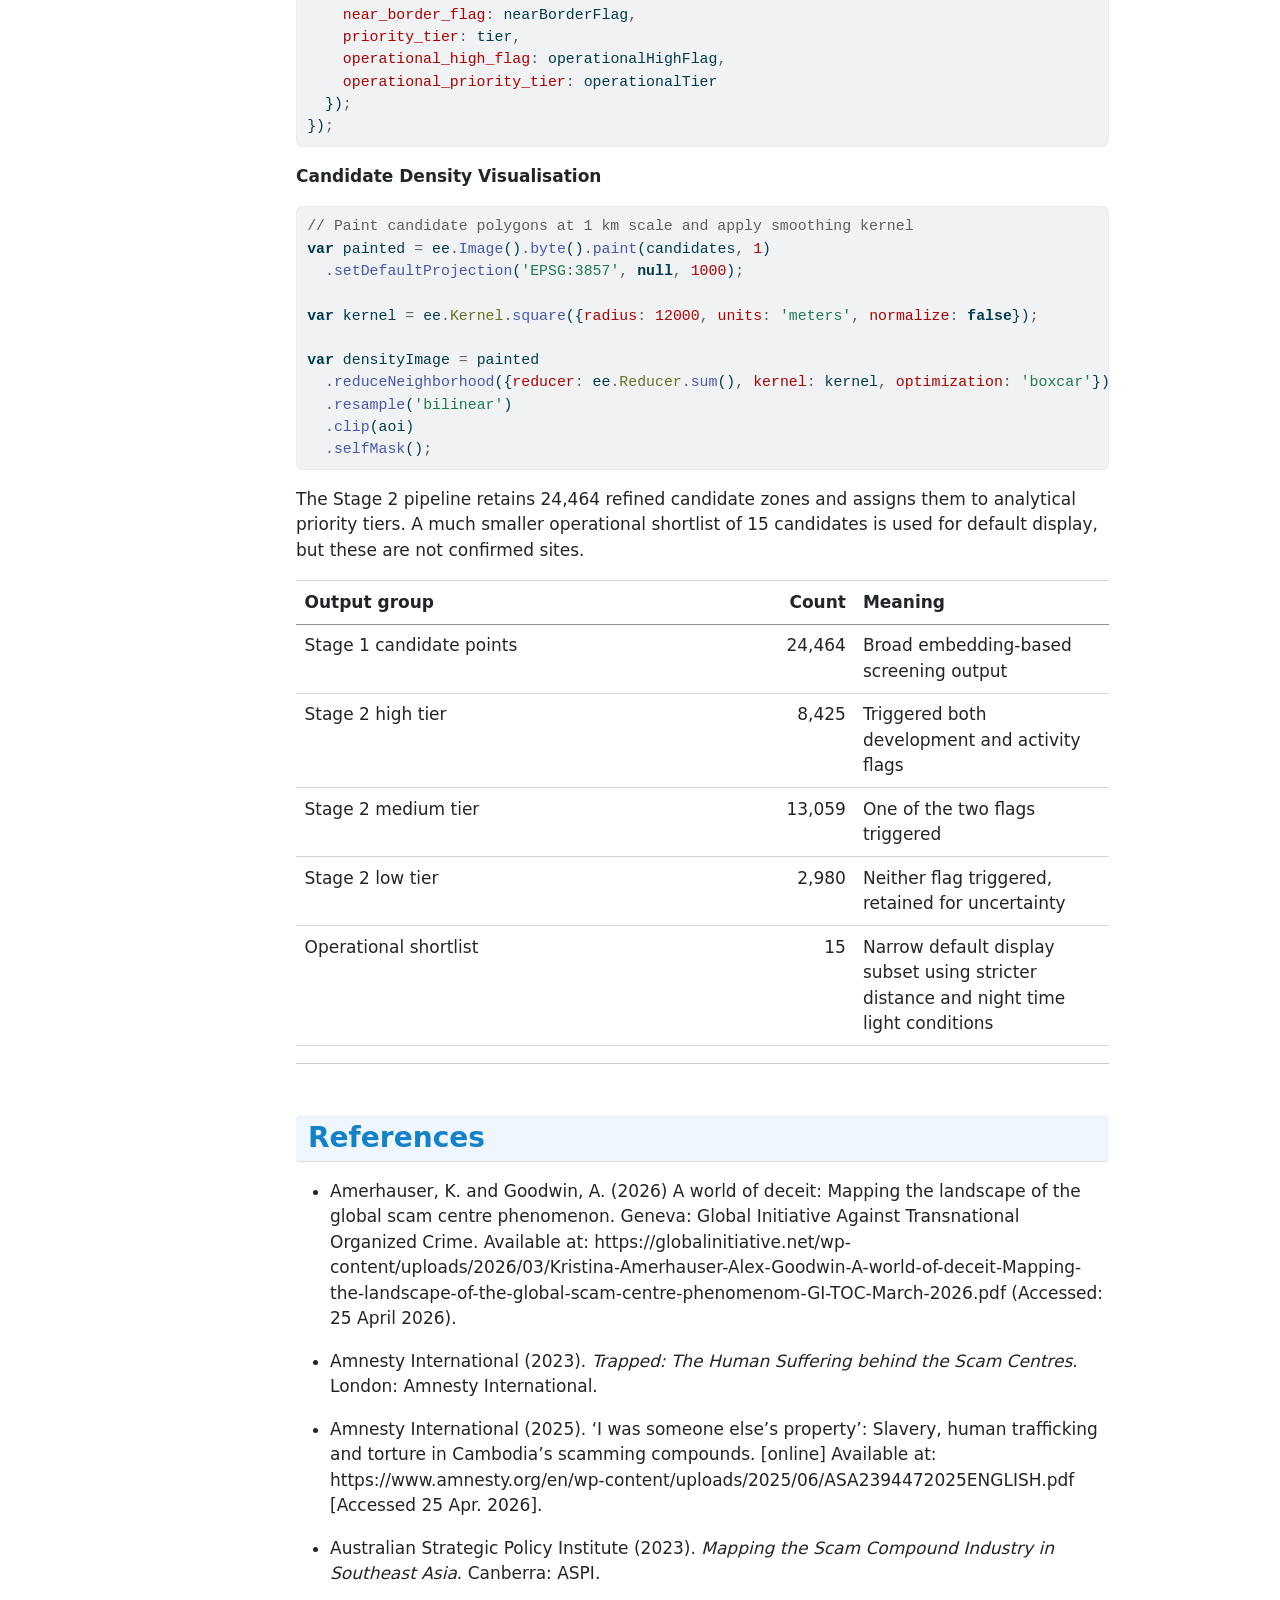
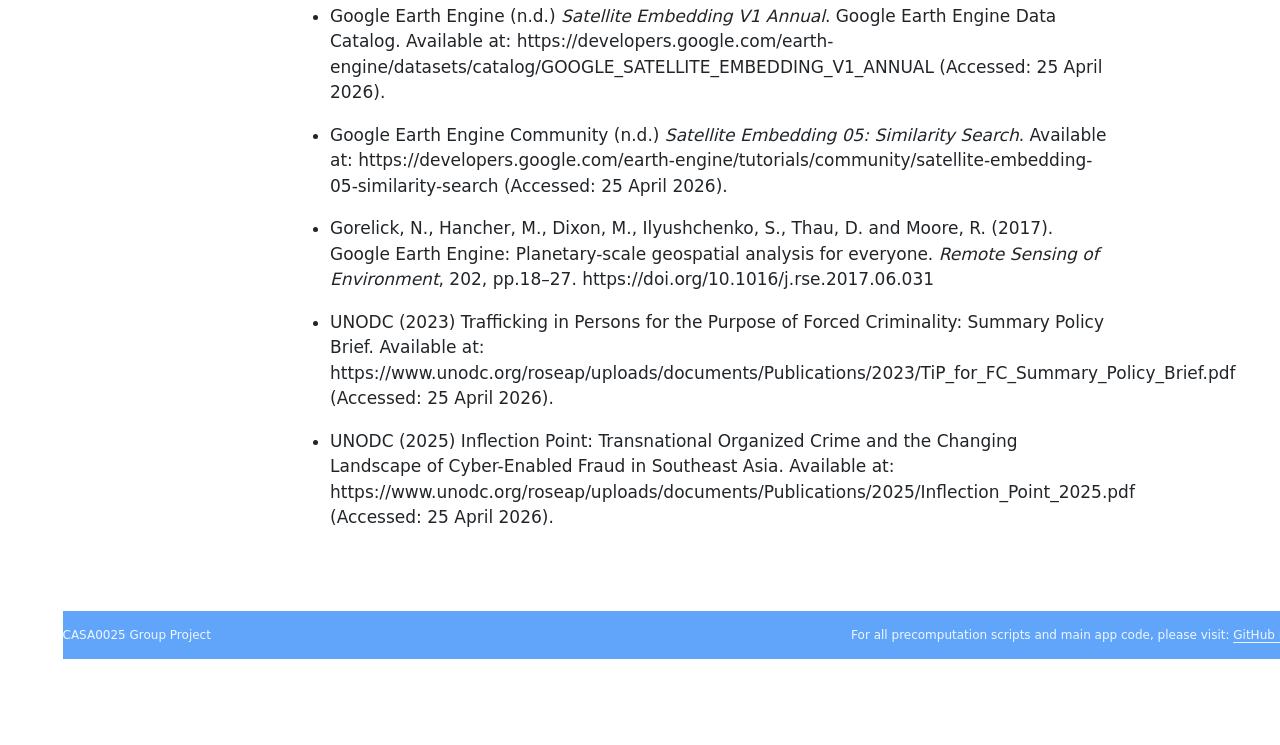
==== commit f4342ee7: "adding some references" ====
--- a/index.html
+++ b/index.html
@@ -235,6 +235,7 @@
 </tr>
 </tbody>
 </table>
+<p>Based on precise location data from Amnesty International (2025) and ASPI (2025), our final compiled dataset includes confirmed points, suspected points, and control points on GitHub: <a href="https://github.com/Levine-l/CASA0025_project_workspace/blob/main/data_processed/scam_points_update.csv" target="_blank">scam_points_update.csv</a></p>
 <hr>
 </section>
 <section id="methodology" class="level3">
@@ -402,13 +403,46 @@
 <span id="cb2-29"><a href="#cb2-29" aria-hidden="true" tabindex="-1"></a>              <span class="op">.</span><span class="fu">addBands</span>(dNDVI)<span class="op">.</span><span class="fu">addBands</span>(dNDBI)<span class="op">;</span></span>
 <span id="cb2-30"><a href="#cb2-30" aria-hidden="true" tabindex="-1"></a>}</span></code></pre></div><button title="Copy to Clipboard" class="code-copy-button"><i class="bi"></i></button></div>
 <p><strong>Stage 2.2: Candidate Tier Classification</strong></p>
-<div class="code-copy-outer-scaffold"><div class="sourceCode" id="cb3"><pre class="sourceCode js code-with-copy"><code class="sourceCode javascript"><span id="cb3-1"><a href="#cb3-1" aria-hidden="true" tabindex="-1"></a><span class="co">// Candidates are scored and classified into tiers</span></span>
-<span id="cb3-2"><a href="#cb3-2" aria-hidden="true" tabindex="-1"></a><span class="co">// High: both development_flag and activity_flag triggered</span></span>
-<span id="cb3-3"><a href="#cb3-3" aria-hidden="true" tabindex="-1"></a><span class="co">// Medium: one flag triggered  </span></span>
-<span id="cb3-4"><a href="#cb3-4" aria-hidden="true" tabindex="-1"></a><span class="co">// Low: neither flag, retained as lower-confidence candidates</span></span>
-<span id="cb3-5"><a href="#cb3-5" aria-hidden="true" tabindex="-1"></a><span class="kw">var</span> highCandidates   <span class="op">=</span> candidates<span class="op">.</span><span class="fu">filter</span>(ee<span class="op">.</span><span class="at">Filter</span><span class="op">.</span><span class="fu">eq</span>(<span class="st">'priority_tier'</span><span class="op">,</span> <span class="st">'high'</span>))<span class="op">;</span></span>
-<span id="cb3-6"><a href="#cb3-6" aria-hidden="true" tabindex="-1"></a><span class="kw">var</span> mediumCandidates <span class="op">=</span> candidates<span class="op">.</span><span class="fu">filter</span>(ee<span class="op">.</span><span class="at">Filter</span><span class="op">.</span><span class="fu">eq</span>(<span class="st">'priority_tier'</span><span class="op">,</span> <span class="st">'medium'</span>))<span class="op">;</span></span>
-<span id="cb3-7"><a href="#cb3-7" aria-hidden="true" tabindex="-1"></a><span class="kw">var</span> lowCandidates    <span class="op">=</span> candidates<span class="op">.</span><span class="fu">filter</span>(ee<span class="op">.</span><span class="at">Filter</span><span class="op">.</span><span class="fu">eq</span>(<span class="st">'priority_tier'</span><span class="op">,</span> <span class="st">'low'</span>))<span class="op">;</span></span></code></pre></div><button title="Copy to Clipboard" class="code-copy-button"><i class="bi"></i></button></div>
+<div class="code-copy-outer-scaffold"><div class="sourceCode" id="cb3"><pre class="sourceCode js code-with-copy"><code class="sourceCode javascript"><span id="cb3-1"><a href="#cb3-1" aria-hidden="true" tabindex="-1"></a><span class="kw">var</span> finalSummary <span class="op">=</span> candidateMetrics<span class="op">.</span><span class="fu">map</span>(<span class="kw">function</span>(f) {</span>
+<span id="cb3-2"><a href="#cb3-2" aria-hidden="true" tabindex="-1"></a>  <span class="kw">var</span> dNdbi <span class="op">=</span> ee<span class="op">.</span><span class="fu">Number</span>(f<span class="op">.</span><span class="fu">get</span>(<span class="st">'dNDBI_2021_2024'</span>))<span class="op">;</span></span>
+<span id="cb3-3"><a href="#cb3-3" aria-hidden="true" tabindex="-1"></a>  <span class="kw">var</span> dNdvi <span class="op">=</span> ee<span class="op">.</span><span class="fu">Number</span>(f<span class="op">.</span><span class="fu">get</span>(<span class="st">'dNDVI_2021_2024'</span>))<span class="op">;</span></span>
+<span id="cb3-4"><a href="#cb3-4" aria-hidden="true" tabindex="-1"></a>  <span class="kw">var</span> dNtl <span class="op">=</span> ee<span class="op">.</span><span class="fu">Number</span>(f<span class="op">.</span><span class="fu">get</span>(<span class="st">'dNTL_2021_2024'</span>))<span class="op">;</span></span>
+<span id="cb3-5"><a href="#cb3-5" aria-hidden="true" tabindex="-1"></a>  <span class="kw">var</span> ntl2024 <span class="op">=</span> ee<span class="op">.</span><span class="fu">Number</span>(f<span class="op">.</span><span class="fu">get</span>(<span class="st">'NTL_2024'</span>))<span class="op">;</span></span>
+<span id="cb3-6"><a href="#cb3-6" aria-hidden="true" tabindex="-1"></a>  <span class="kw">var</span> distConfirmed <span class="op">=</span> ee<span class="op">.</span><span class="fu">Number</span>(f<span class="op">.</span><span class="fu">get</span>(<span class="st">'dist_to_confirmed_m'</span>))<span class="op">;</span></span>
+<span id="cb3-7"><a href="#cb3-7" aria-hidden="true" tabindex="-1"></a>  <span class="kw">var</span> distBorder <span class="op">=</span> ee<span class="op">.</span><span class="fu">Number</span>(f<span class="op">.</span><span class="fu">get</span>(<span class="st">'dist_to_border_m'</span>))<span class="op">;</span></span>
+<span id="cb3-8"><a href="#cb3-8" aria-hidden="true" tabindex="-1"></a></span>
+<span id="cb3-9"><a href="#cb3-9" aria-hidden="true" tabindex="-1"></a>  <span class="kw">var</span> developmentFlag <span class="op">=</span> dNdbi<span class="op">.</span><span class="fu">gt</span>(<span class="dv">0</span>)<span class="op">.</span><span class="fu">and</span>(dNdvi<span class="op">.</span><span class="fu">lt</span>(<span class="dv">0</span>))<span class="op">;</span></span>
+<span id="cb3-10"><a href="#cb3-10" aria-hidden="true" tabindex="-1"></a>  <span class="kw">var</span> activityFlag <span class="op">=</span> dNtl<span class="op">.</span><span class="fu">gt</span>(<span class="dv">0</span>)<span class="op">;</span></span>
+<span id="cb3-11"><a href="#cb3-11" aria-hidden="true" tabindex="-1"></a>  <span class="kw">var</span> nearBorderFlag <span class="op">=</span> distBorder<span class="op">.</span><span class="fu">lt</span>(<span class="dv">10000</span>)<span class="op">;</span></span>
+<span id="cb3-12"><a href="#cb3-12" aria-hidden="true" tabindex="-1"></a></span>
+<span id="cb3-13"><a href="#cb3-13" aria-hidden="true" tabindex="-1"></a>  <span class="kw">var</span> highPriority <span class="op">=</span> developmentFlag<span class="op">.</span><span class="fu">and</span>(activityFlag)<span class="op">;</span></span>
+<span id="cb3-14"><a href="#cb3-14" aria-hidden="true" tabindex="-1"></a>  <span class="kw">var</span> mediumPriority <span class="op">=</span> developmentFlag<span class="op">.</span><span class="fu">or</span>(activityFlag)<span class="op">;</span></span>
+<span id="cb3-15"><a href="#cb3-15" aria-hidden="true" tabindex="-1"></a></span>
+<span id="cb3-16"><a href="#cb3-16" aria-hidden="true" tabindex="-1"></a>  <span class="kw">var</span> operationalHighFlag <span class="op">=</span> highPriority</span>
+<span id="cb3-17"><a href="#cb3-17" aria-hidden="true" tabindex="-1"></a>    <span class="op">.</span><span class="fu">and</span>(distConfirmed<span class="op">.</span><span class="fu">lt</span>(<span class="dv">5000</span>))</span>
+<span id="cb3-18"><a href="#cb3-18" aria-hidden="true" tabindex="-1"></a>    <span class="op">.</span><span class="fu">and</span>(ntl2024<span class="op">.</span><span class="fu">gt</span>(<span class="dv">5</span>))</span>
+<span id="cb3-19"><a href="#cb3-19" aria-hidden="true" tabindex="-1"></a>    <span class="op">.</span><span class="fu">and</span>(dNtl<span class="op">.</span><span class="fu">gt</span>(<span class="dv">0</span>))<span class="op">;</span></span>
+<span id="cb3-20"><a href="#cb3-20" aria-hidden="true" tabindex="-1"></a></span>
+<span id="cb3-21"><a href="#cb3-21" aria-hidden="true" tabindex="-1"></a>  <span class="kw">var</span> tier <span class="op">=</span> ee<span class="op">.</span><span class="fu">String</span>(ee<span class="op">.</span><span class="at">Algorithms</span><span class="op">.</span><span class="fu">If</span>(</span>
+<span id="cb3-22"><a href="#cb3-22" aria-hidden="true" tabindex="-1"></a>    highPriority<span class="op">,</span> <span class="st">'high'</span><span class="op">,</span></span>
+<span id="cb3-23"><a href="#cb3-23" aria-hidden="true" tabindex="-1"></a>    ee<span class="op">.</span><span class="at">Algorithms</span><span class="op">.</span><span class="fu">If</span>(mediumPriority<span class="op">,</span> <span class="st">'medium'</span><span class="op">,</span> <span class="st">'low'</span>)</span>
+<span id="cb3-24"><a href="#cb3-24" aria-hidden="true" tabindex="-1"></a>  ))<span class="op">;</span></span>
+<span id="cb3-25"><a href="#cb3-25" aria-hidden="true" tabindex="-1"></a></span>
+<span id="cb3-26"><a href="#cb3-26" aria-hidden="true" tabindex="-1"></a>  <span class="kw">var</span> operationalTier <span class="op">=</span> ee<span class="op">.</span><span class="fu">String</span>(ee<span class="op">.</span><span class="at">Algorithms</span><span class="op">.</span><span class="fu">If</span>(</span>
+<span id="cb3-27"><a href="#cb3-27" aria-hidden="true" tabindex="-1"></a>    operationalHighFlag<span class="op">,</span></span>
+<span id="cb3-28"><a href="#cb3-28" aria-hidden="true" tabindex="-1"></a>    <span class="st">'operational_high'</span><span class="op">,</span></span>
+<span id="cb3-29"><a href="#cb3-29" aria-hidden="true" tabindex="-1"></a>    tier</span>
+<span id="cb3-30"><a href="#cb3-30" aria-hidden="true" tabindex="-1"></a>  ))<span class="op">;</span></span>
+<span id="cb3-31"><a href="#cb3-31" aria-hidden="true" tabindex="-1"></a></span>
+<span id="cb3-32"><a href="#cb3-32" aria-hidden="true" tabindex="-1"></a>  <span class="cf">return</span> f<span class="op">.</span><span class="fu">set</span>({</span>
+<span id="cb3-33"><a href="#cb3-33" aria-hidden="true" tabindex="-1"></a>    <span class="dt">development_flag</span><span class="op">:</span> developmentFlag<span class="op">,</span></span>
+<span id="cb3-34"><a href="#cb3-34" aria-hidden="true" tabindex="-1"></a>    <span class="dt">activity_flag</span><span class="op">:</span> activityFlag<span class="op">,</span></span>
+<span id="cb3-35"><a href="#cb3-35" aria-hidden="true" tabindex="-1"></a>    <span class="dt">near_border_flag</span><span class="op">:</span> nearBorderFlag<span class="op">,</span></span>
+<span id="cb3-36"><a href="#cb3-36" aria-hidden="true" tabindex="-1"></a>    <span class="dt">priority_tier</span><span class="op">:</span> tier<span class="op">,</span></span>
+<span id="cb3-37"><a href="#cb3-37" aria-hidden="true" tabindex="-1"></a>    <span class="dt">operational_high_flag</span><span class="op">:</span> operationalHighFlag<span class="op">,</span></span>
+<span id="cb3-38"><a href="#cb3-38" aria-hidden="true" tabindex="-1"></a>    <span class="dt">operational_priority_tier</span><span class="op">:</span> operationalTier</span>
+<span id="cb3-39"><a href="#cb3-39" aria-hidden="true" tabindex="-1"></a>  })<span class="op">;</span></span>
+<span id="cb3-40"><a href="#cb3-40" aria-hidden="true" tabindex="-1"></a>})<span class="op">;</span></span></code></pre></div><button title="Copy to Clipboard" class="code-copy-button"><i class="bi"></i></button></div>
 <p><strong>Candidate Density Visualisation</strong></p>
 <div class="code-copy-outer-scaffold"><div class="sourceCode" id="cb4"><pre class="sourceCode js code-with-copy"><code class="sourceCode javascript"><span id="cb4-1"><a href="#cb4-1" aria-hidden="true" tabindex="-1"></a><span class="co">// Paint candidate polygons at 1 km scale and apply smoothing kernel</span></span>
 <span id="cb4-2"><a href="#cb4-2" aria-hidden="true" tabindex="-1"></a><span class="kw">var</span> painted <span class="op">=</span> ee<span class="op">.</span><span class="fu">Image</span>()<span class="op">.</span><span class="fu">byte</span>()<span class="op">.</span><span class="fu">paint</span>(candidates<span class="op">,</span> <span class="dv">1</span>)</span>
@@ -421,49 +455,48 @@
 <span id="cb4-9"><a href="#cb4-9" aria-hidden="true" tabindex="-1"></a>  <span class="op">.</span><span class="fu">resample</span>(<span class="st">'bilinear'</span>)</span>
 <span id="cb4-10"><a href="#cb4-10" aria-hidden="true" tabindex="-1"></a>  <span class="op">.</span><span class="fu">clip</span>(aoi)</span>
 <span id="cb4-11"><a href="#cb4-11" aria-hidden="true" tabindex="-1"></a>  <span class="op">.</span><span class="fu">selfMask</span>()<span class="op">;</span></span></code></pre></div><button title="Copy to Clipboard" class="code-copy-button"><i class="bi"></i></button></div>
-<p>The Stage 2 pipeline reduces 24,464 Stage 1 candidates to a shortlist of 15 high-priority zones by applying distance and night-time light thresholds:</p>
+<p>The Stage 2 pipeline retains 24,464 refined candidate zones and assigns them to analytical priority tiers. A much smaller operational shortlist of 15 candidates is used for default display, but these are not confirmed sites.</p>
 <table class="caption-top table">
 <colgroup>
-<col style="width: 26%">
-<col style="width: 30%">
-<col style="width: 43%">
+<col style="width: 44%">
+<col style="width: 24%">
+<col style="width: 31%">
 </colgroup>
 <thead>
 <tr class="header">
-<th>Tier</th>
-<th>Count</th>
-<th>Criteria</th>
+<th>Output group</th>
+<th style="text-align: right;">Count</th>
+<th>Meaning</th>
 </tr>
 </thead>
 <tbody>
 <tr class="odd">
-<td>High</td>
-<td>8,425</td>
-<td>Both development and activity flags triggered</td>
+<td>Stage 1 candidate points</td>
+<td style="text-align: right;">24,464</td>
+<td>Broad embedding-based screening output</td>
 </tr>
 <tr class="even">
-<td>Medium</td>
-<td>13,059</td>
-<td>One flag triggered</td>
+<td>Stage 2 high tier</td>
+<td style="text-align: right;">8,425</td>
+<td>Triggered both development and activity flags</td>
 </tr>
 <tr class="odd">
-<td>Low</td>
-<td>2,980</td>
-<td>Neither flag</td>
+<td>Stage 2 medium tier</td>
+<td style="text-align: right;">13,059</td>
+<td>One of the two flags triggered</td>
 </tr>
 <tr class="even">
-<td><strong>Operational shortlist</strong></td>
-<td><strong>15</strong></td>
-<td><strong>Strictest distance and NTL conditions</strong></td>
+<td>Stage 2 low tier</td>
+<td style="text-align: right;">2,980</td>
+<td>Neither flag triggered, retained for uncertainty</td>
+</tr>
+<tr class="odd">
+<td>Operational shortlist</td>
+<td style="text-align: right;">15</td>
+<td>Narrow default display subset using stricter distance and night time light conditions</td>
 </tr>
 </tbody>
 </table>
-<div class="quarto-figure quarto-figure-center">
-<figure class="figure">
-<p><img src="images/methodology_diagram.png" class="img-fluid figure-img"></p>
-<figcaption>Stage 2 Refinement Pipeline</figcaption>
-</figure>
-</div>
 <hr>
 </section>
 <section id="references" class="level2">
@@ -474,6 +507,8 @@
 <li><p>Amnesty International (2023). <em>Trapped: The Human Suffering behind the Scam Centres</em>. London: Amnesty International.</p></li>
 <li><p>Amnesty International (2025). ‘I was someone else’s property’: Slavery, human trafficking and torture in Cambodia’s scamming compounds. [online] Available at: https://www.amnesty.org/en/wp-content/uploads/2025/06/ASA2394472025ENGLISH.pdf [Accessed 25 Apr.&nbsp;2026].</p></li>
 <li><p>Australian Strategic Policy Institute (2023). <em>Mapping the Scam Compound Industry in Southeast Asia</em>. Canberra: ASPI.</p></li>
+<li><p>Google Earth Engine (n.d.) <em>Satellite Embedding V1 Annual</em>. Google Earth Engine Data Catalog. Available at: https://developers.google.com/earth-engine/datasets/catalog/GOOGLE_SATELLITE_EMBEDDING_V1_ANNUAL (Accessed: 25 April 2026).</p></li>
+<li><p>Google Earth Engine Community (n.d.) <em>Satellite Embedding 05: Similarity Search</em>. Available at: https://developers.google.com/earth-engine/tutorials/community/satellite-embedding-05-similarity-search (Accessed: 25 April 2026).</p></li>
 <li><p>Gorelick, N., Hancher, M., Dixon, M., Ilyushchenko, S., Thau, D. and Moore, R. (2017). Google Earth Engine: Planetary-scale geospatial analysis for everyone. <em>Remote Sensing of Environment</em>, 202, pp.18–27. https://doi.org/10.1016/j.rse.2017.06.031</p></li>
 <li><p>UNODC (2023) Trafficking in Persons for the Purpose of Forced Criminality: Summary Policy Brief. Available at: https://www.unodc.org/roseap/uploads/documents/Publications/2023/TiP_for_FC_Summary_Policy_Brief.pdf (Accessed: 25 April 2026).</p></li>
 <li><p>UNODC (2025) Inflection Point: Transnational Organized Crime and the Changing Landscape of Cyber-Enabled Fraud in Southeast Asia. Available at: https://www.unodc.org/roseap/uploads/documents/Publications/2025/Inflection_Point_2025.pdf (Accessed: 25 April 2026).</p></li>
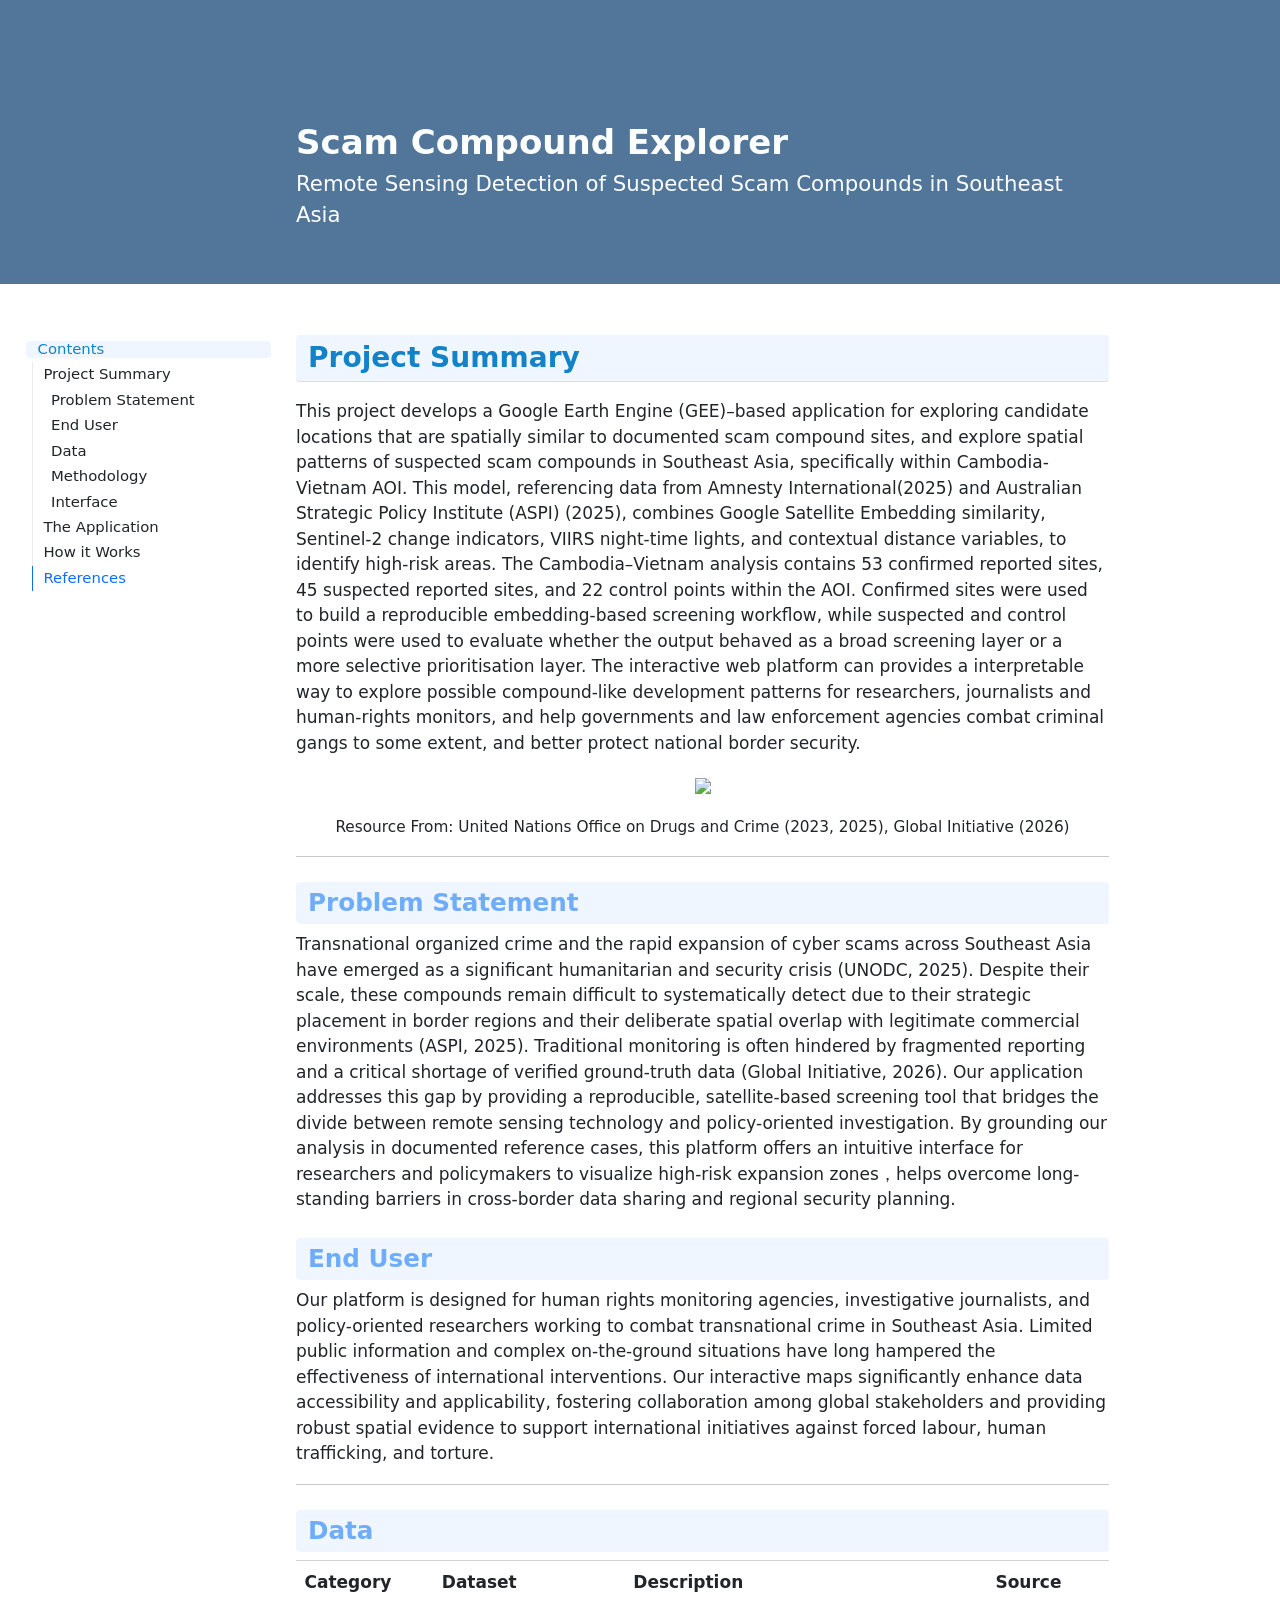
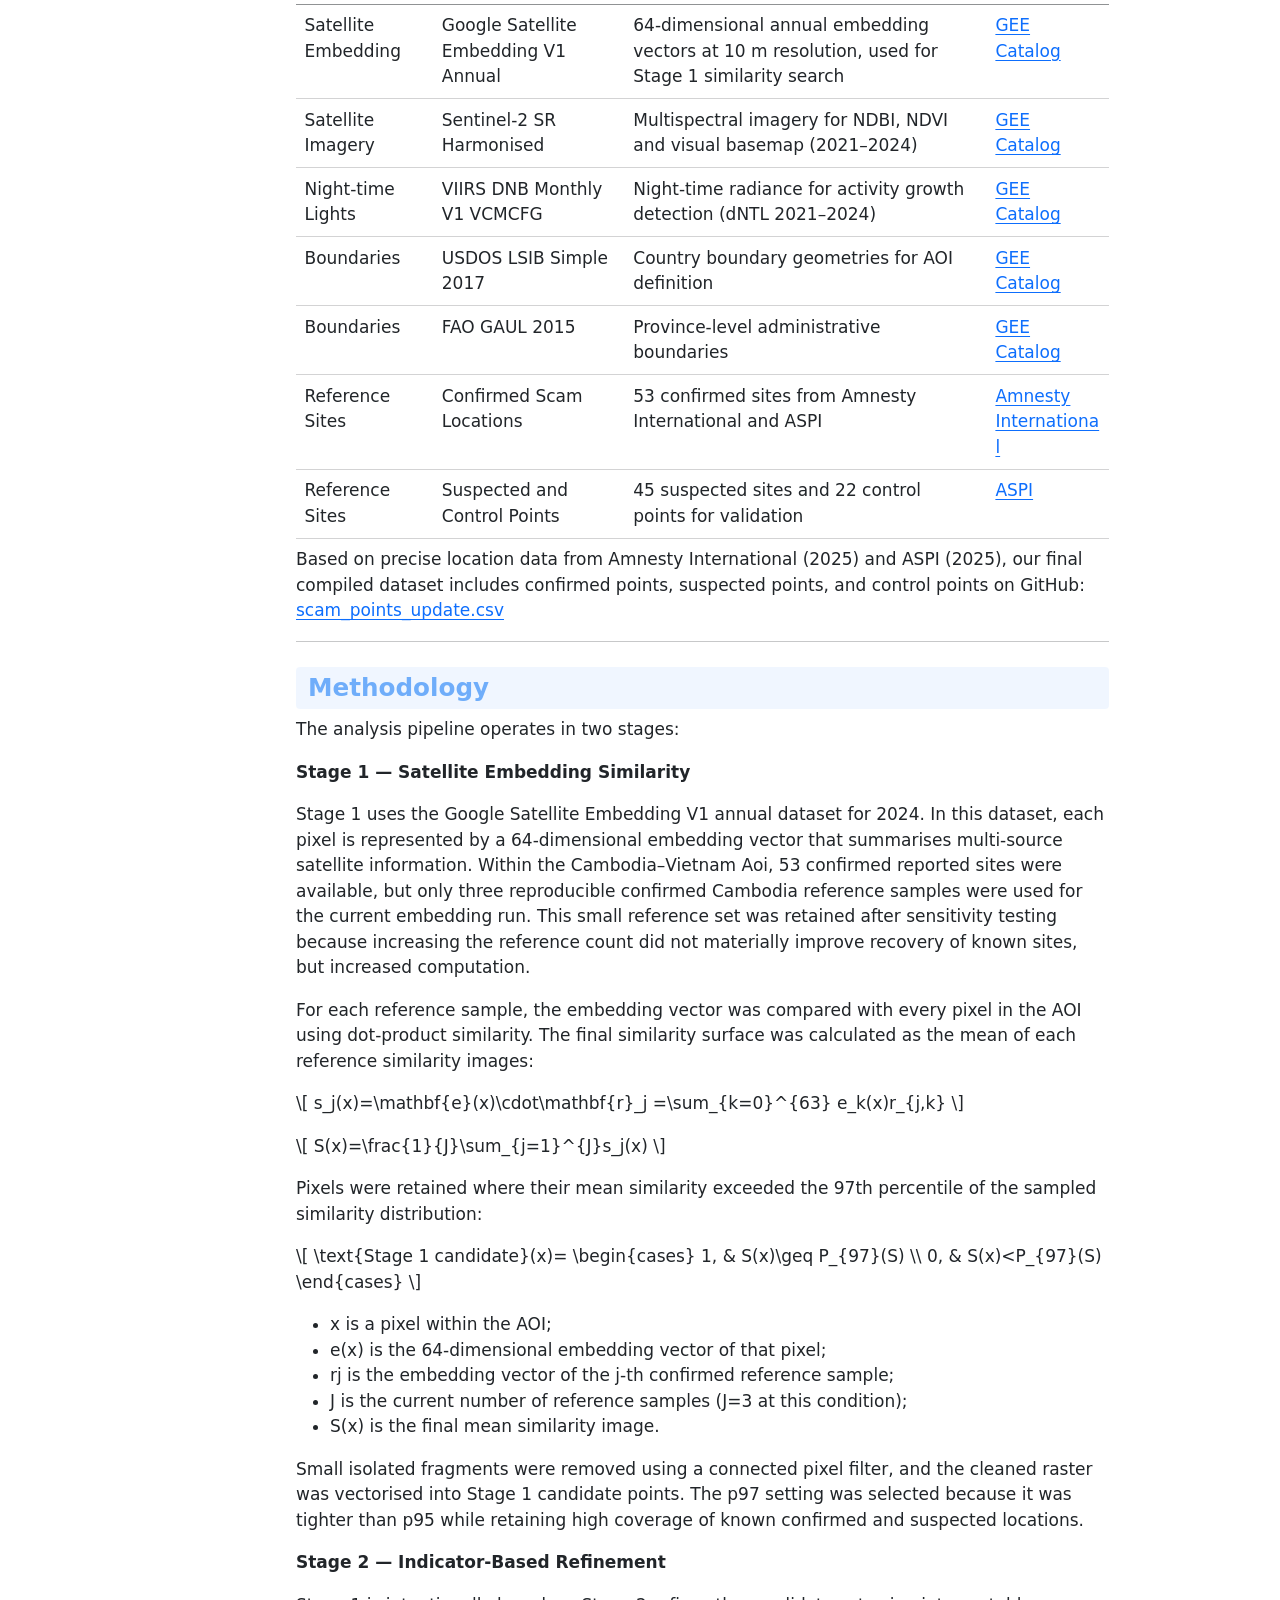
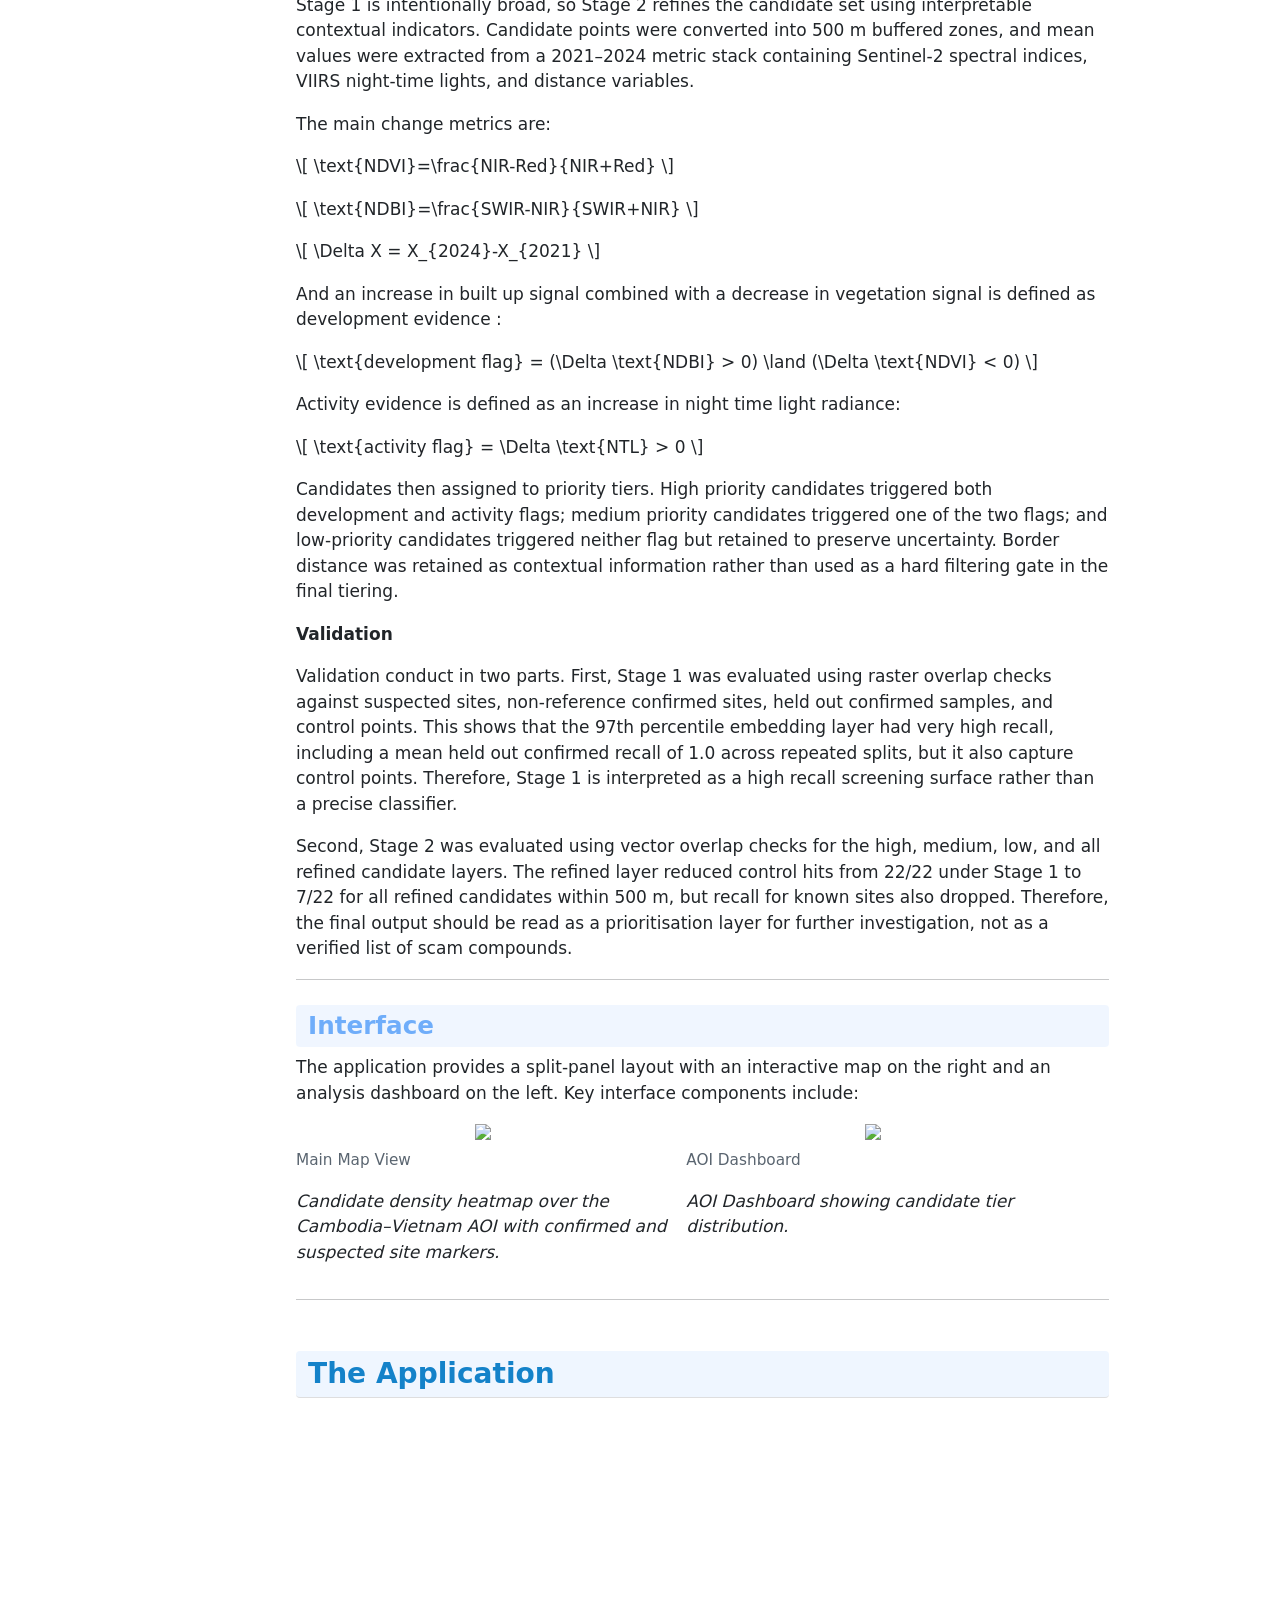
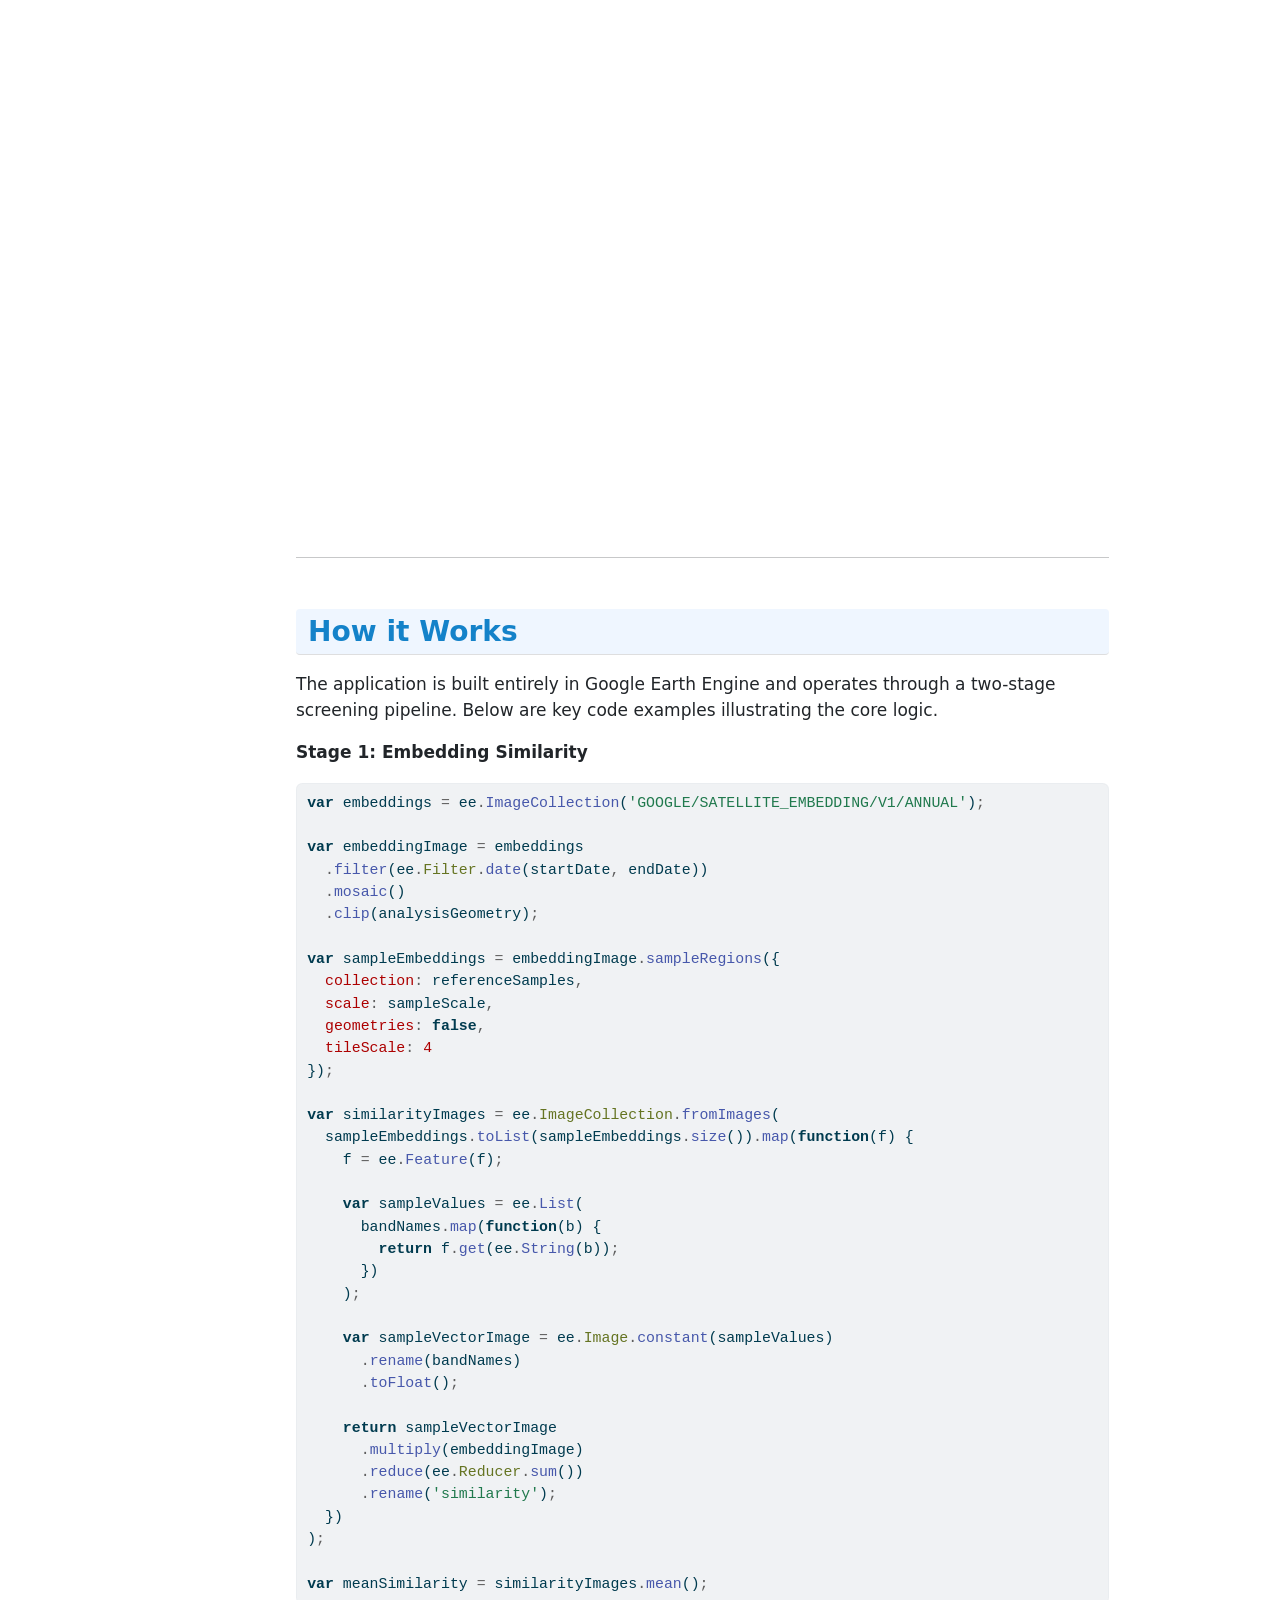
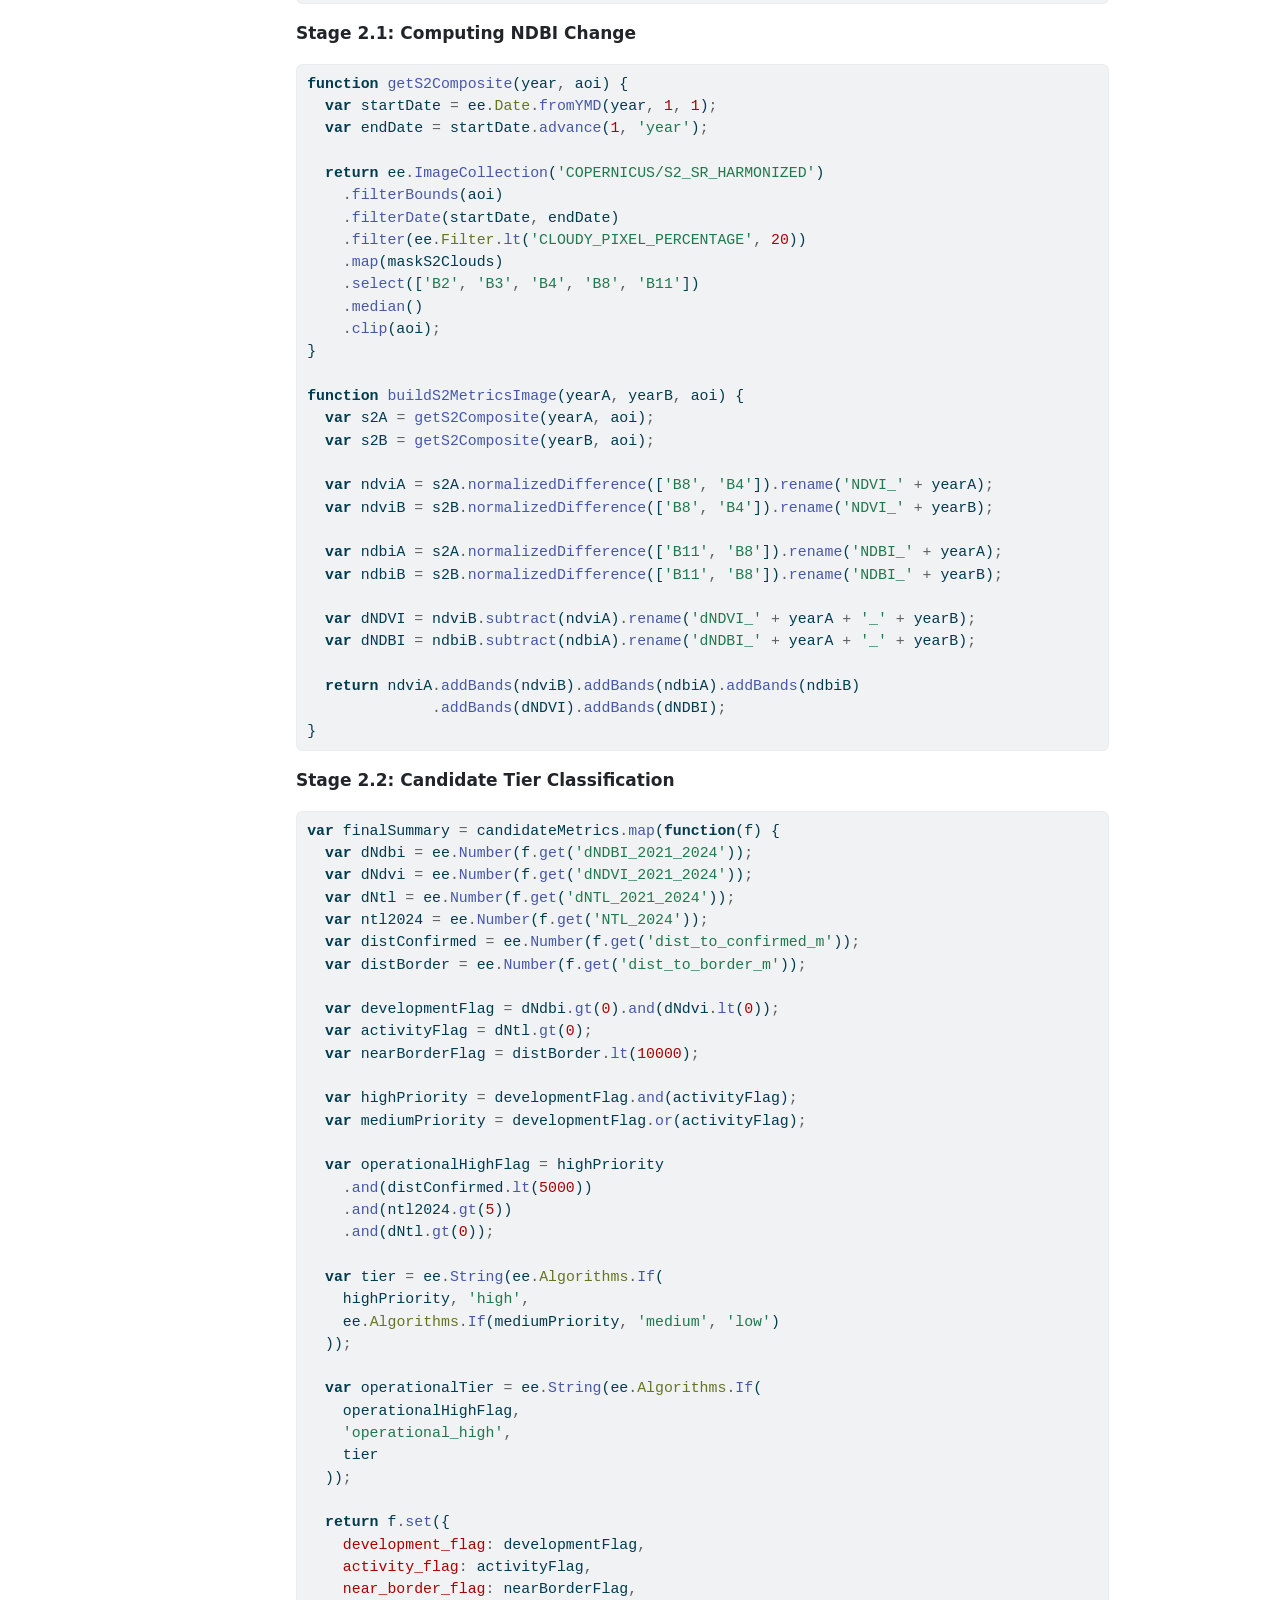
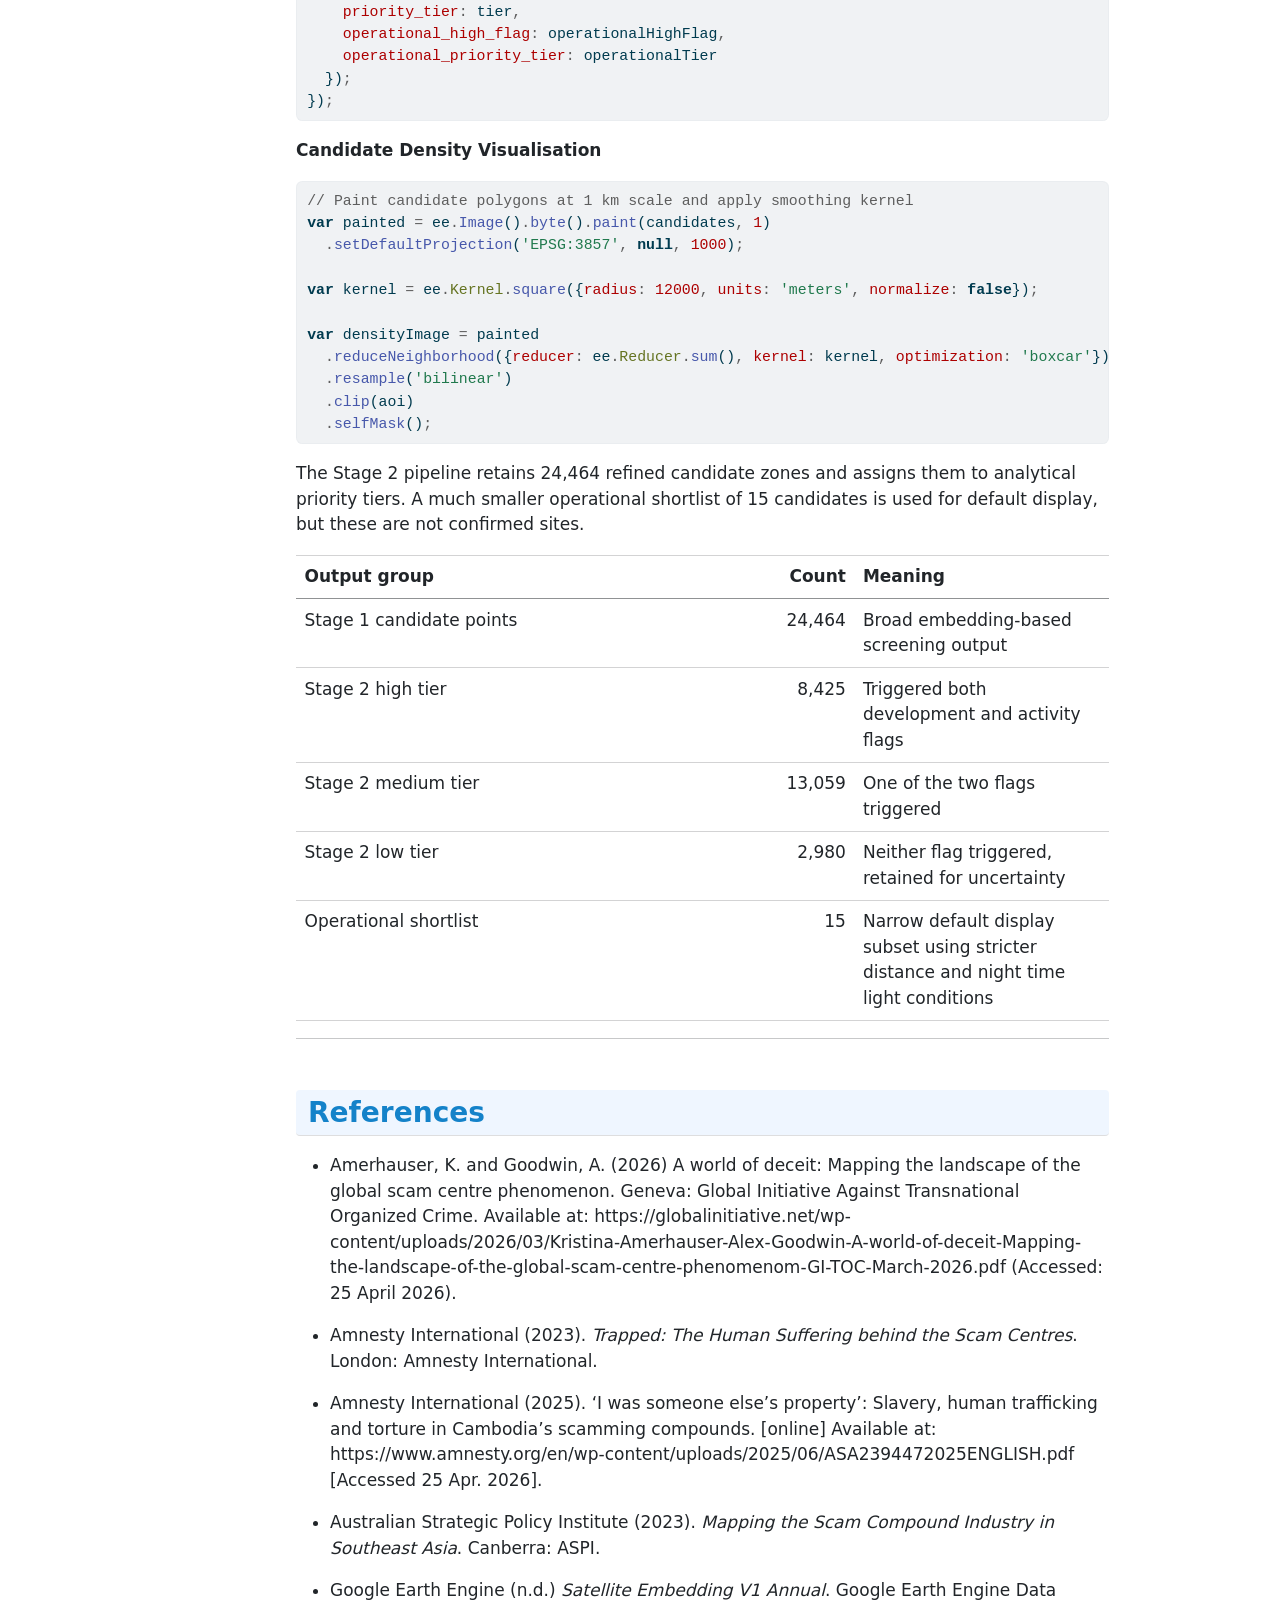
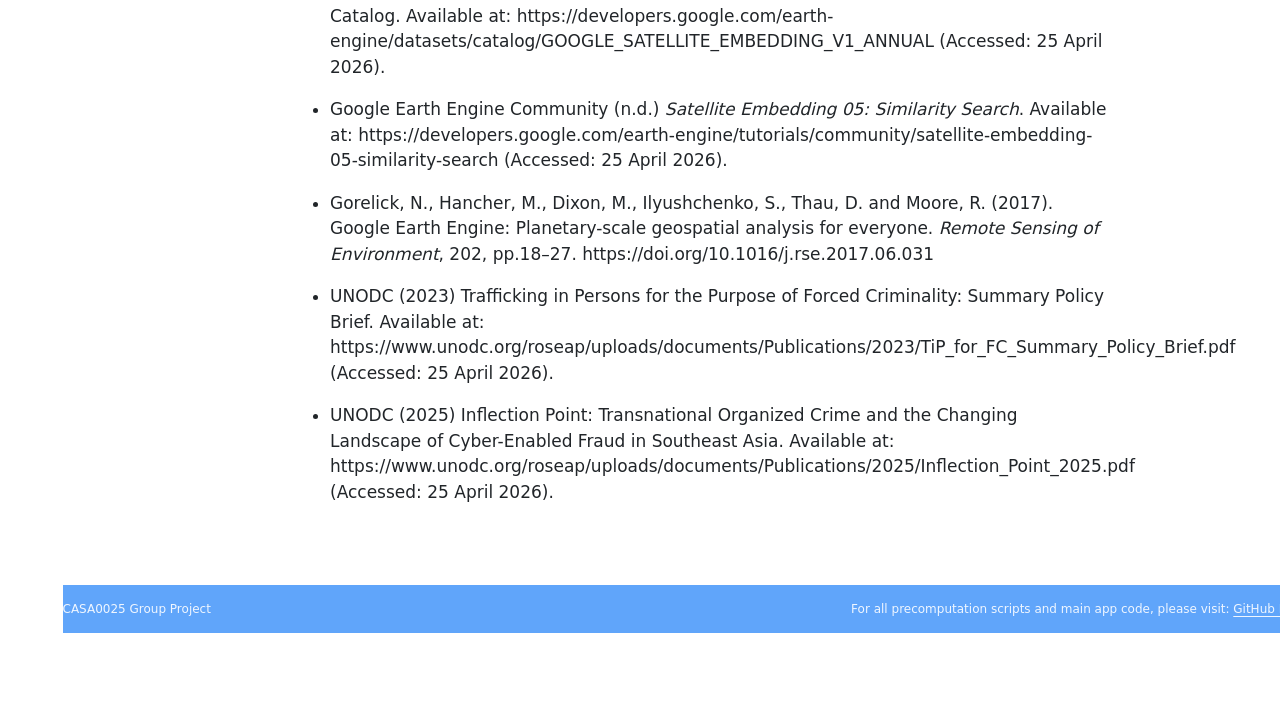
==== commit 7c2fa077: "edit summary" ====
--- a/index.html
+++ b/index.html
@@ -161,7 +161,7 @@
 
 <section id="project-summary" class="level2">
 <h2 class="anchored" data-anchor-id="project-summary">Project Summary</h2>
-<p>This project develops a Google Earth Engine (GEE)–based application for exploring candidate locations which spatially similar to documented scam compound sites, and explore spatial patterns of suspected scam compounds in Southeast Asia, specifically within Cambodia. This model, referencing data from Amnesty International(2025) and Australian Strategic Policy Institute (ASPI) (2025), extracts remote-sensing indicators associated with compound-like development patterns to identify high-risk areas. The Cambodia–Vietnam analysis contains 53 confirmed reported sites, 45 suspected reported sites, and 22 control points within the AOI. Confirmed sites were used to build a reproducible embedding-based screening workflow, while suspected and control points were used to evaluate whether the output behaved as a broad screening layer or a more selective prioritisation layer. This dual approach allows for a rigorous comparison between verified sites of human rights abuse and uninvestigated candidate locations. The interactive web platform can provides a reproducible satellite-based screening workflow for researchers, journalists and human-rights monitors, and help governments and law enforcement agencies combat criminal gangs to some extent, and better protect national border security.</p>
+<p>This project develops a Google Earth Engine (GEE)–based application for exploring candidate locations that are spatially similar to documented scam compound sites, and explore spatial patterns of suspected scam compounds in Southeast Asia, specifically within Cambodia-Vietnam AOI. This model, referencing data from Amnesty International(2025) and Australian Strategic Policy Institute (ASPI) (2025), combines Google Satellite Embedding similarity, Sentinel-2 change indicators, VIIRS night-time lights, and contextual distance variables, to identify high-risk areas. The Cambodia–Vietnam analysis contains 53 confirmed reported sites, 45 suspected reported sites, and 22 control points within the AOI. Confirmed sites were used to build a reproducible embedding-based screening workflow, while suspected and control points were used to evaluate whether the output behaved as a broad screening layer or a more selective prioritisation layer. The interactive web platform can provides a interpretable way to explore possible compound-like development patterns for researchers, journalists and human-rights monitors, and help governments and law enforcement agencies combat criminal gangs to some extent, and better protect national border security.</p>
 <div style="text-align: center;">
 <p><img src="image/summary%20picture.jpg" class="img-fluid" style="width:100.0%"></p>
 <p style="font-size: 0.9em; margin-top: 0.5em;">
@@ -205,7 +205,7 @@
 </tr>
 <tr class="odd">
 <td>Night-time Lights</td>
-<td>VIIRS DNB Monthly</td>
+<td>VIIRS DNB Monthly V1 VCMCFG</td>
 <td>Night-time radiance for activity growth detection (dNTL 2021–2024)</td>
 <td><a href="https://developers.google.com/earth-engine/datasets/catalog/NOAA_VIIRS_DNB_MONTHLY_V1_VCMSLCFG">GEE Catalog</a></td>
 </tr>
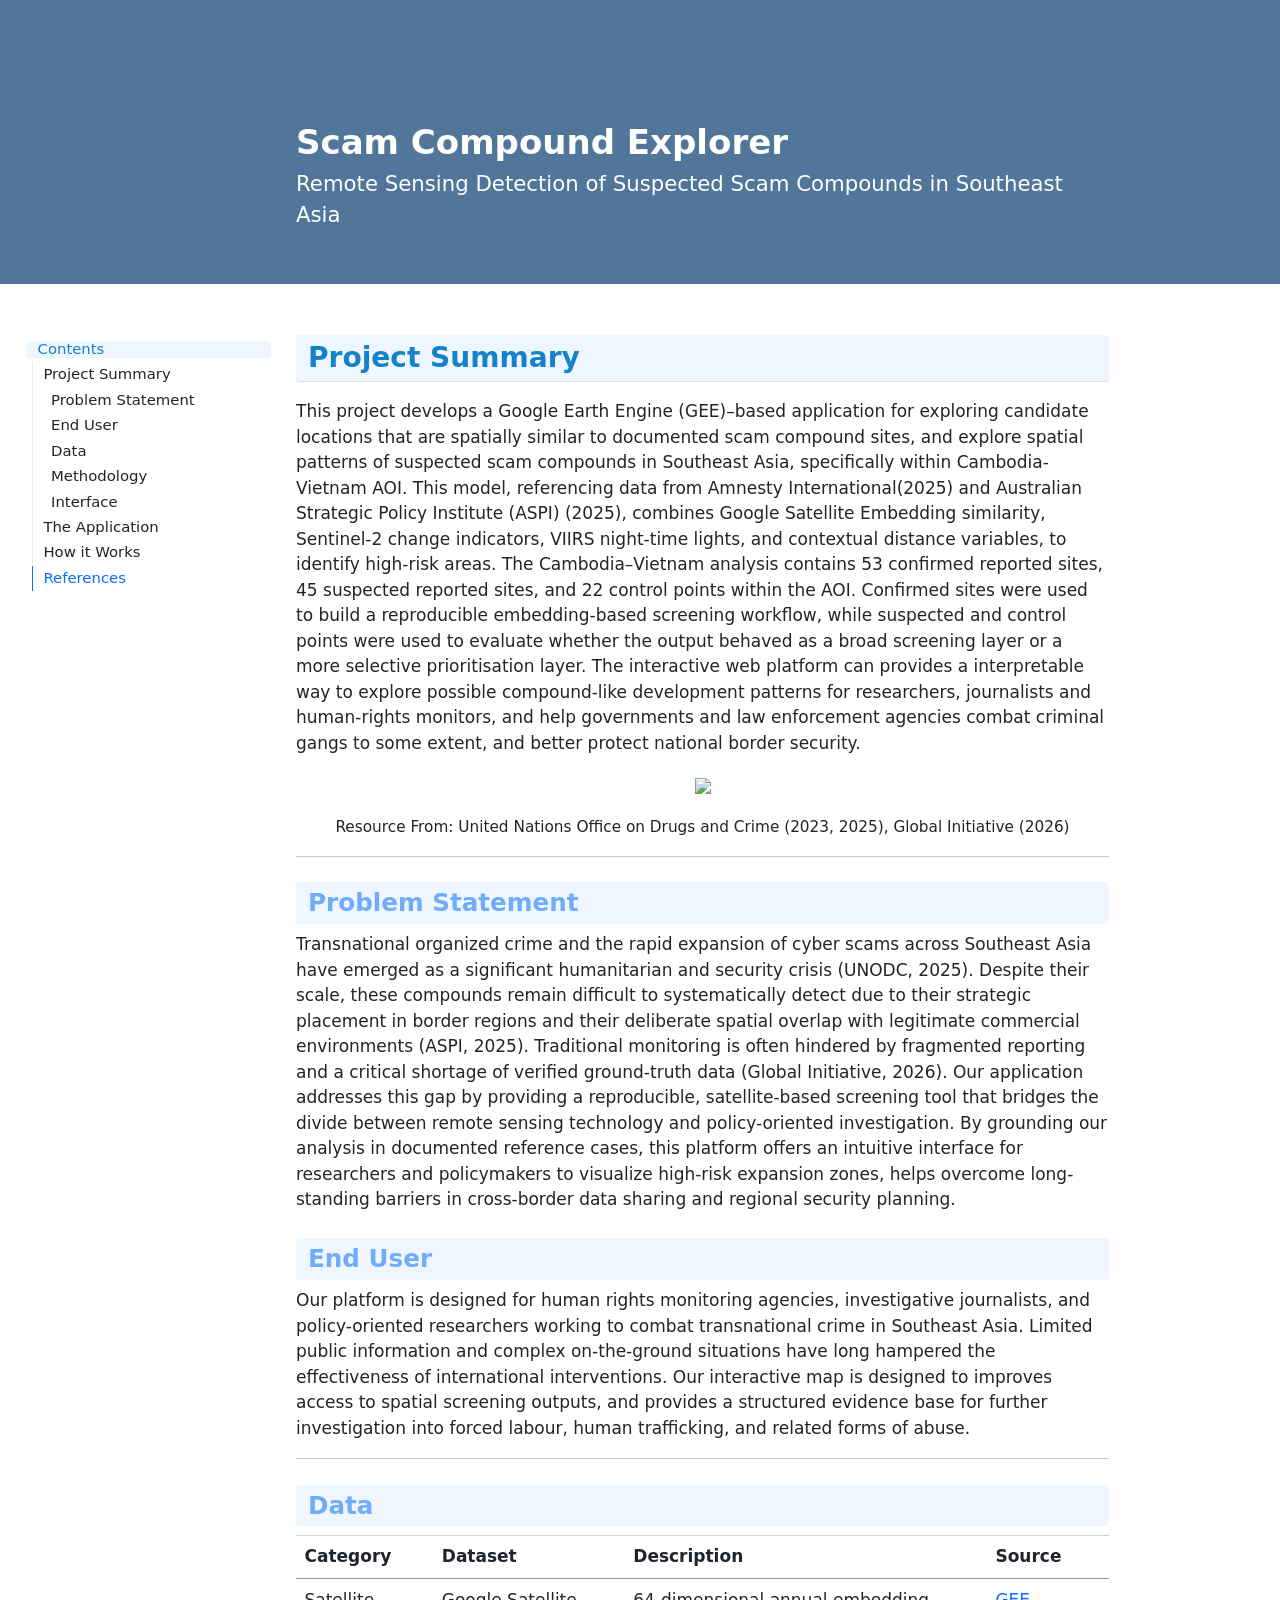
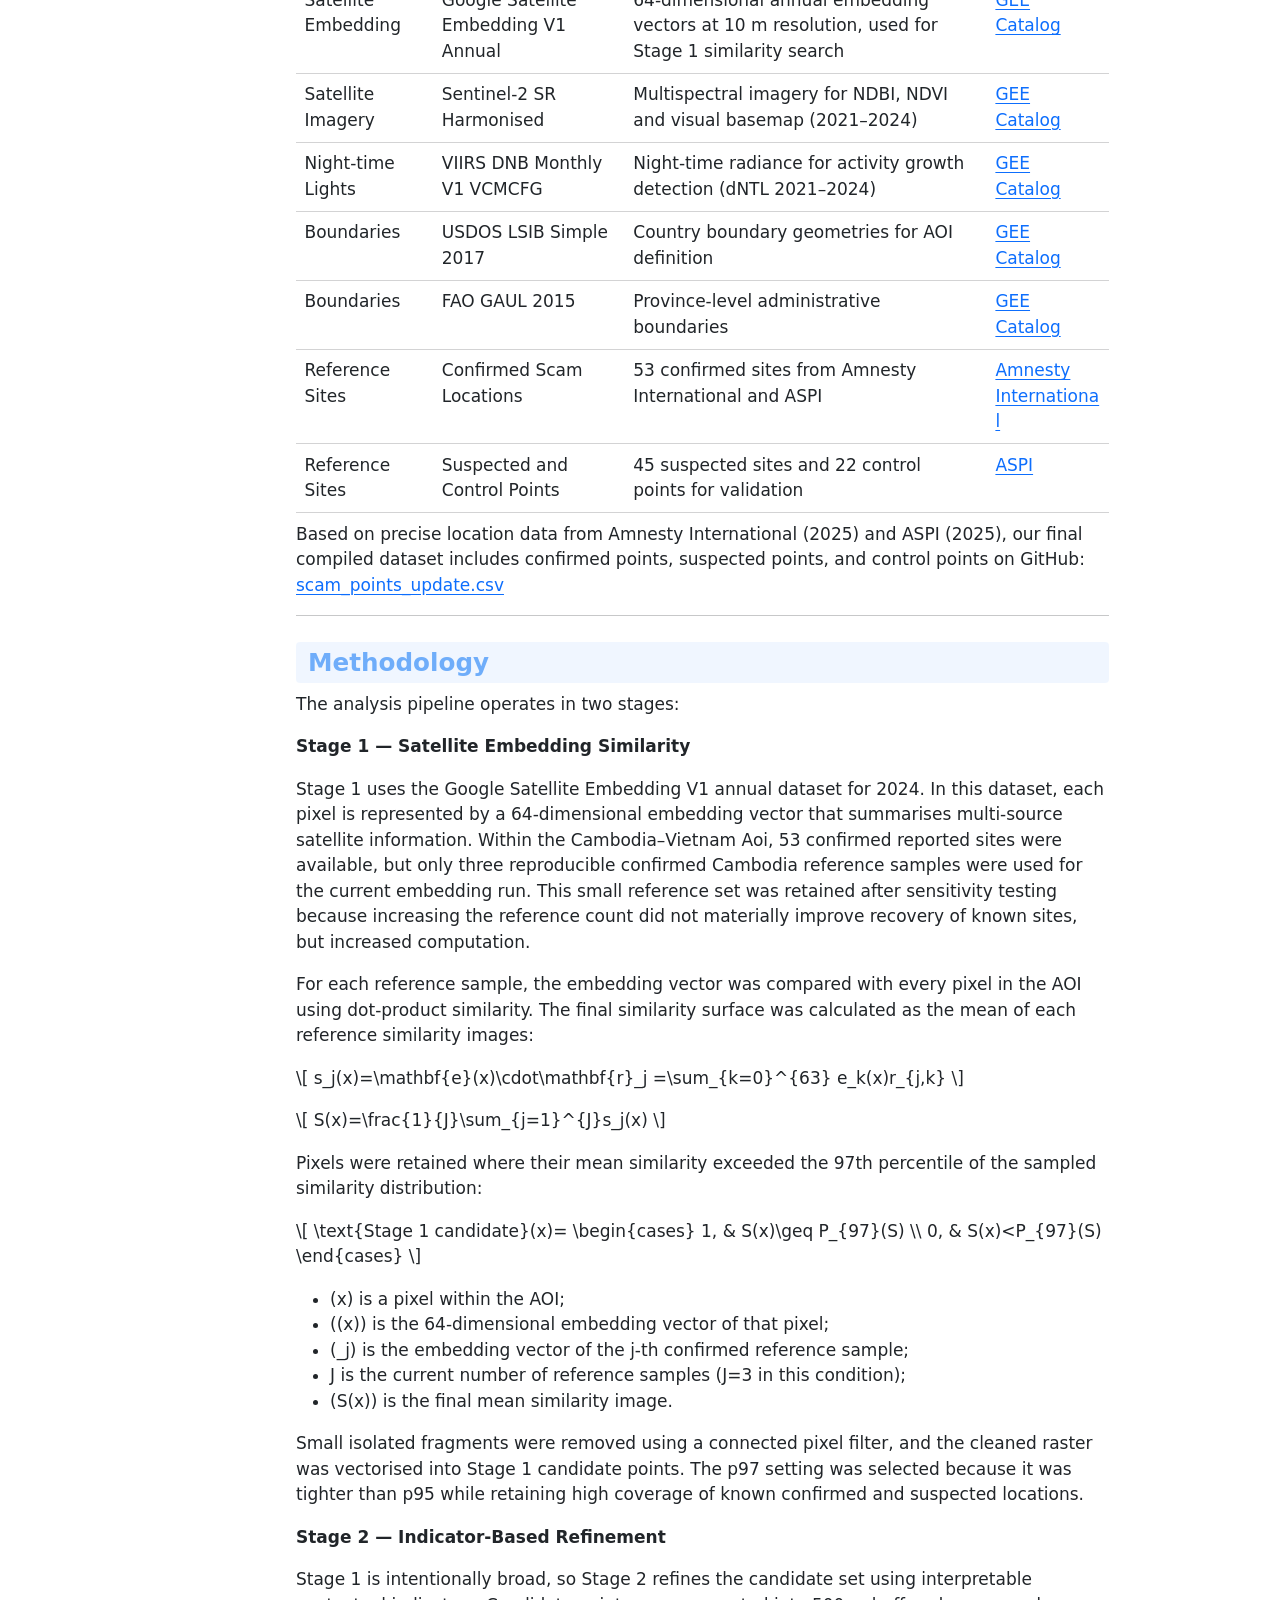
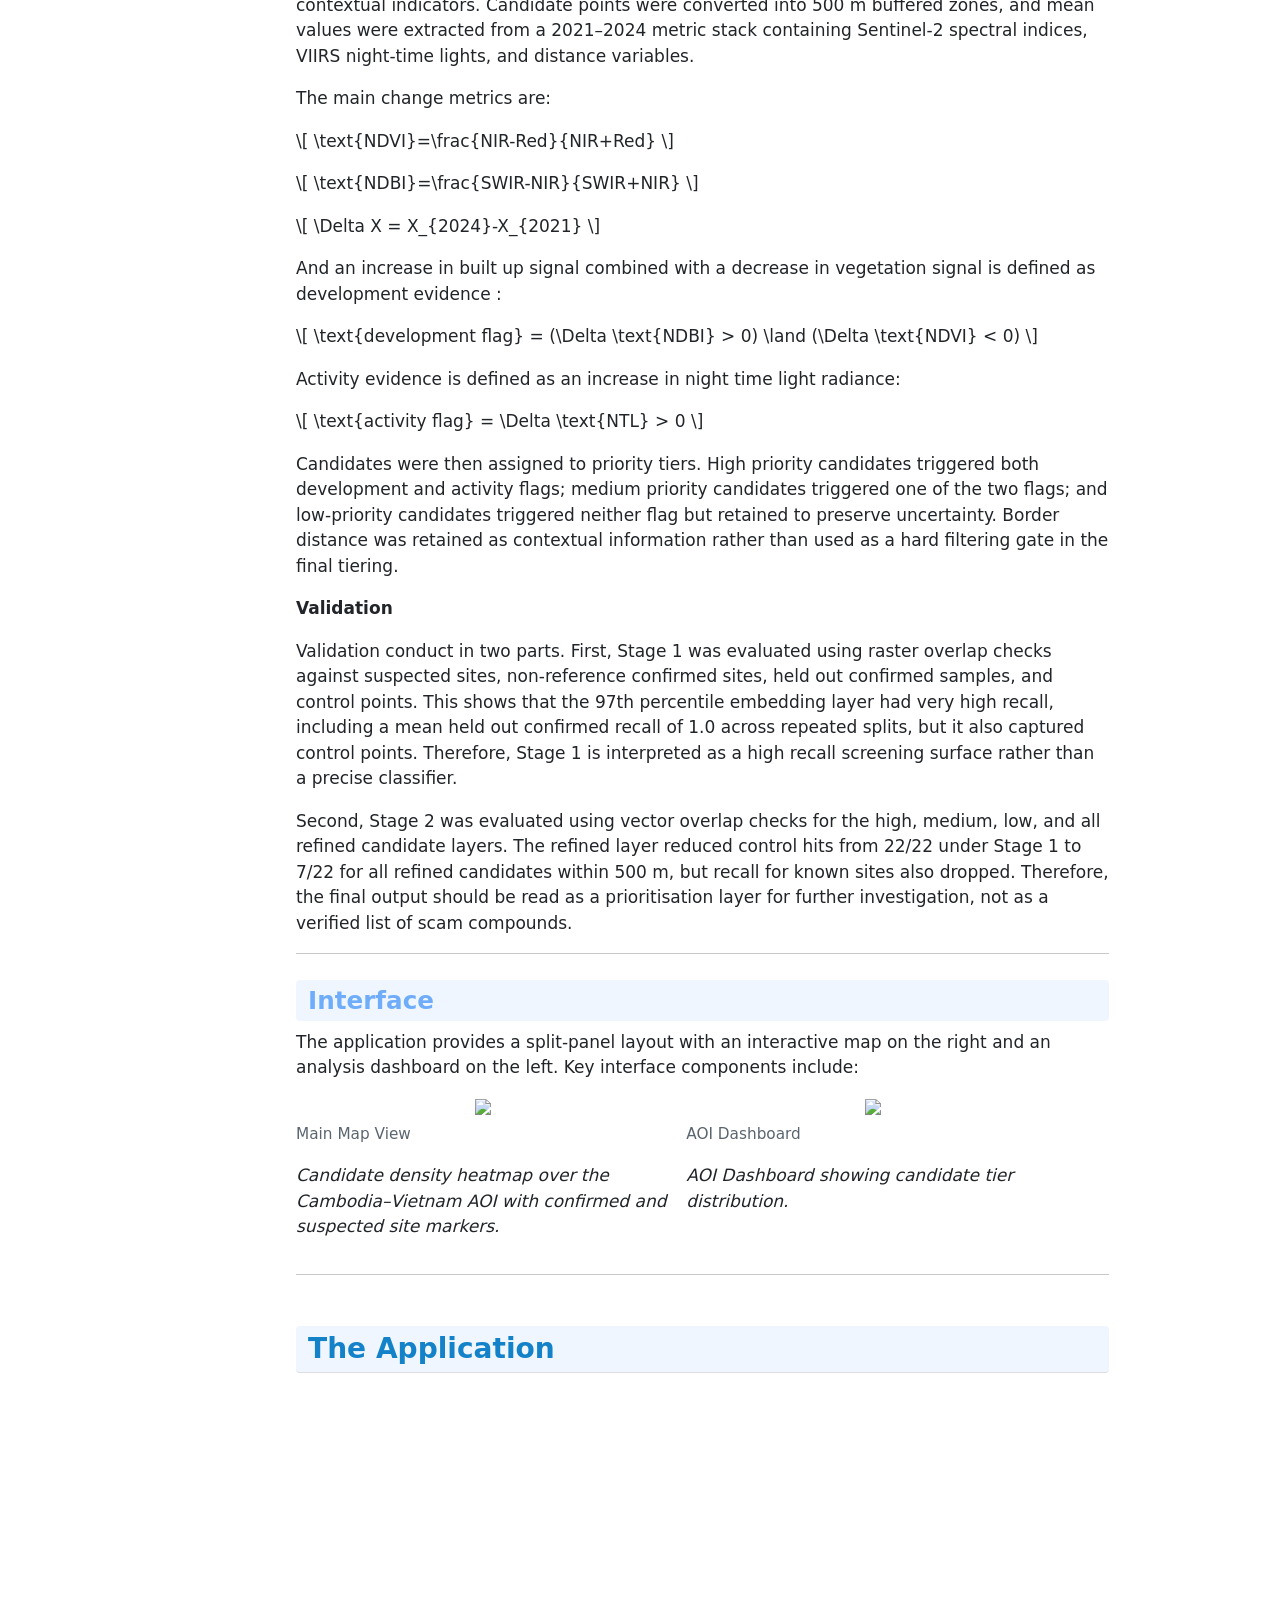
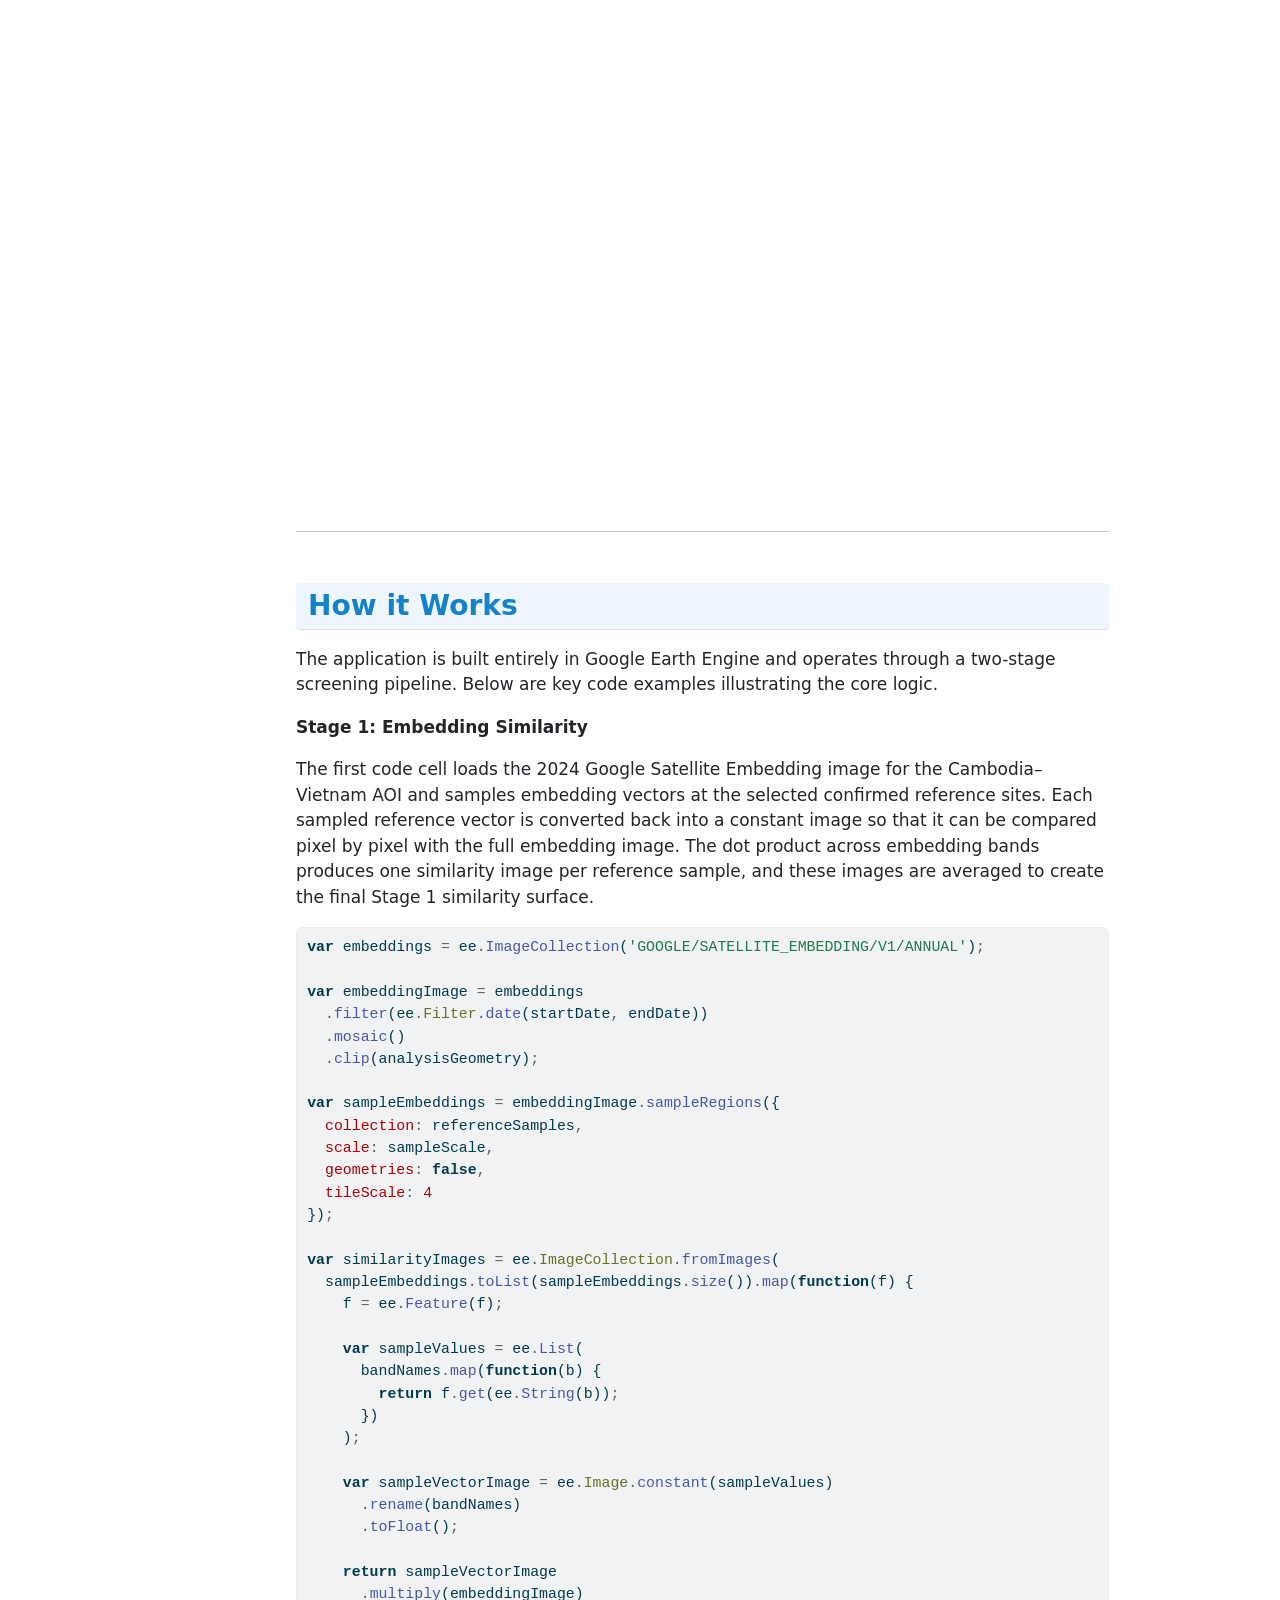
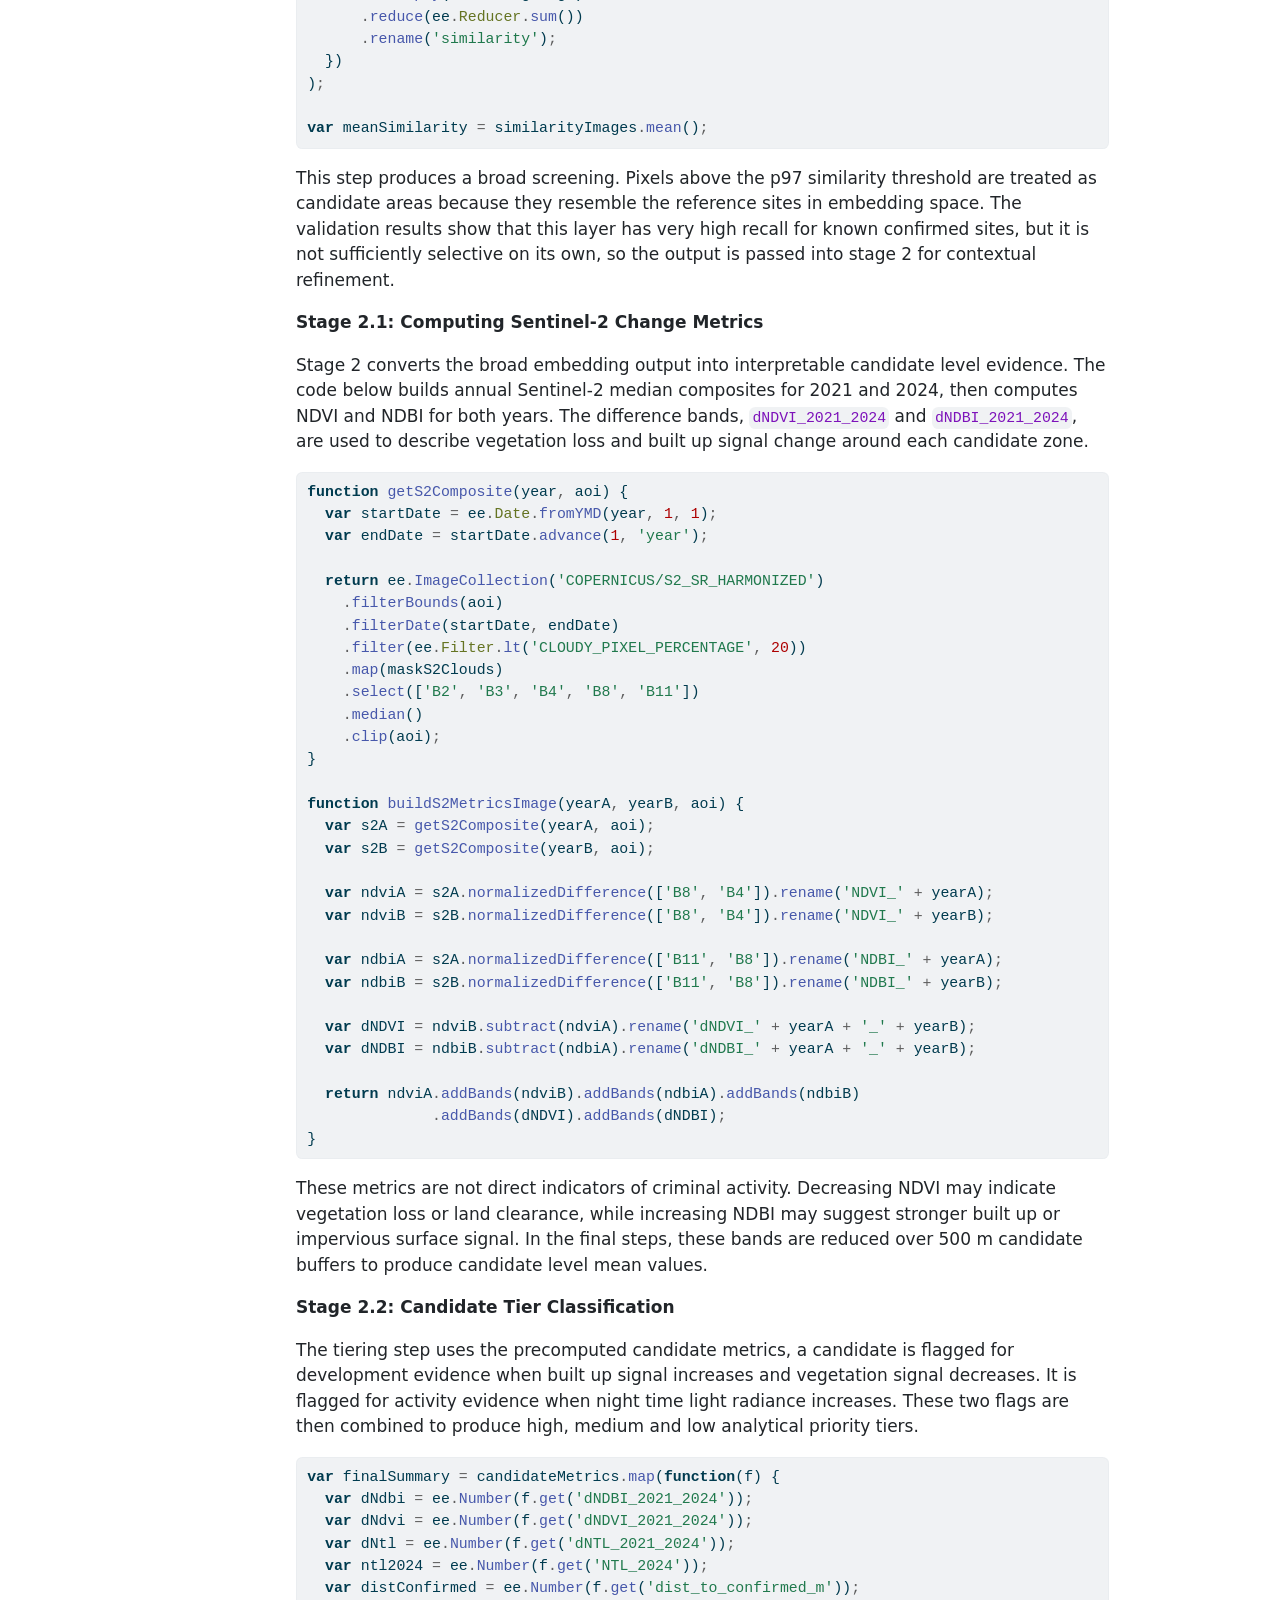
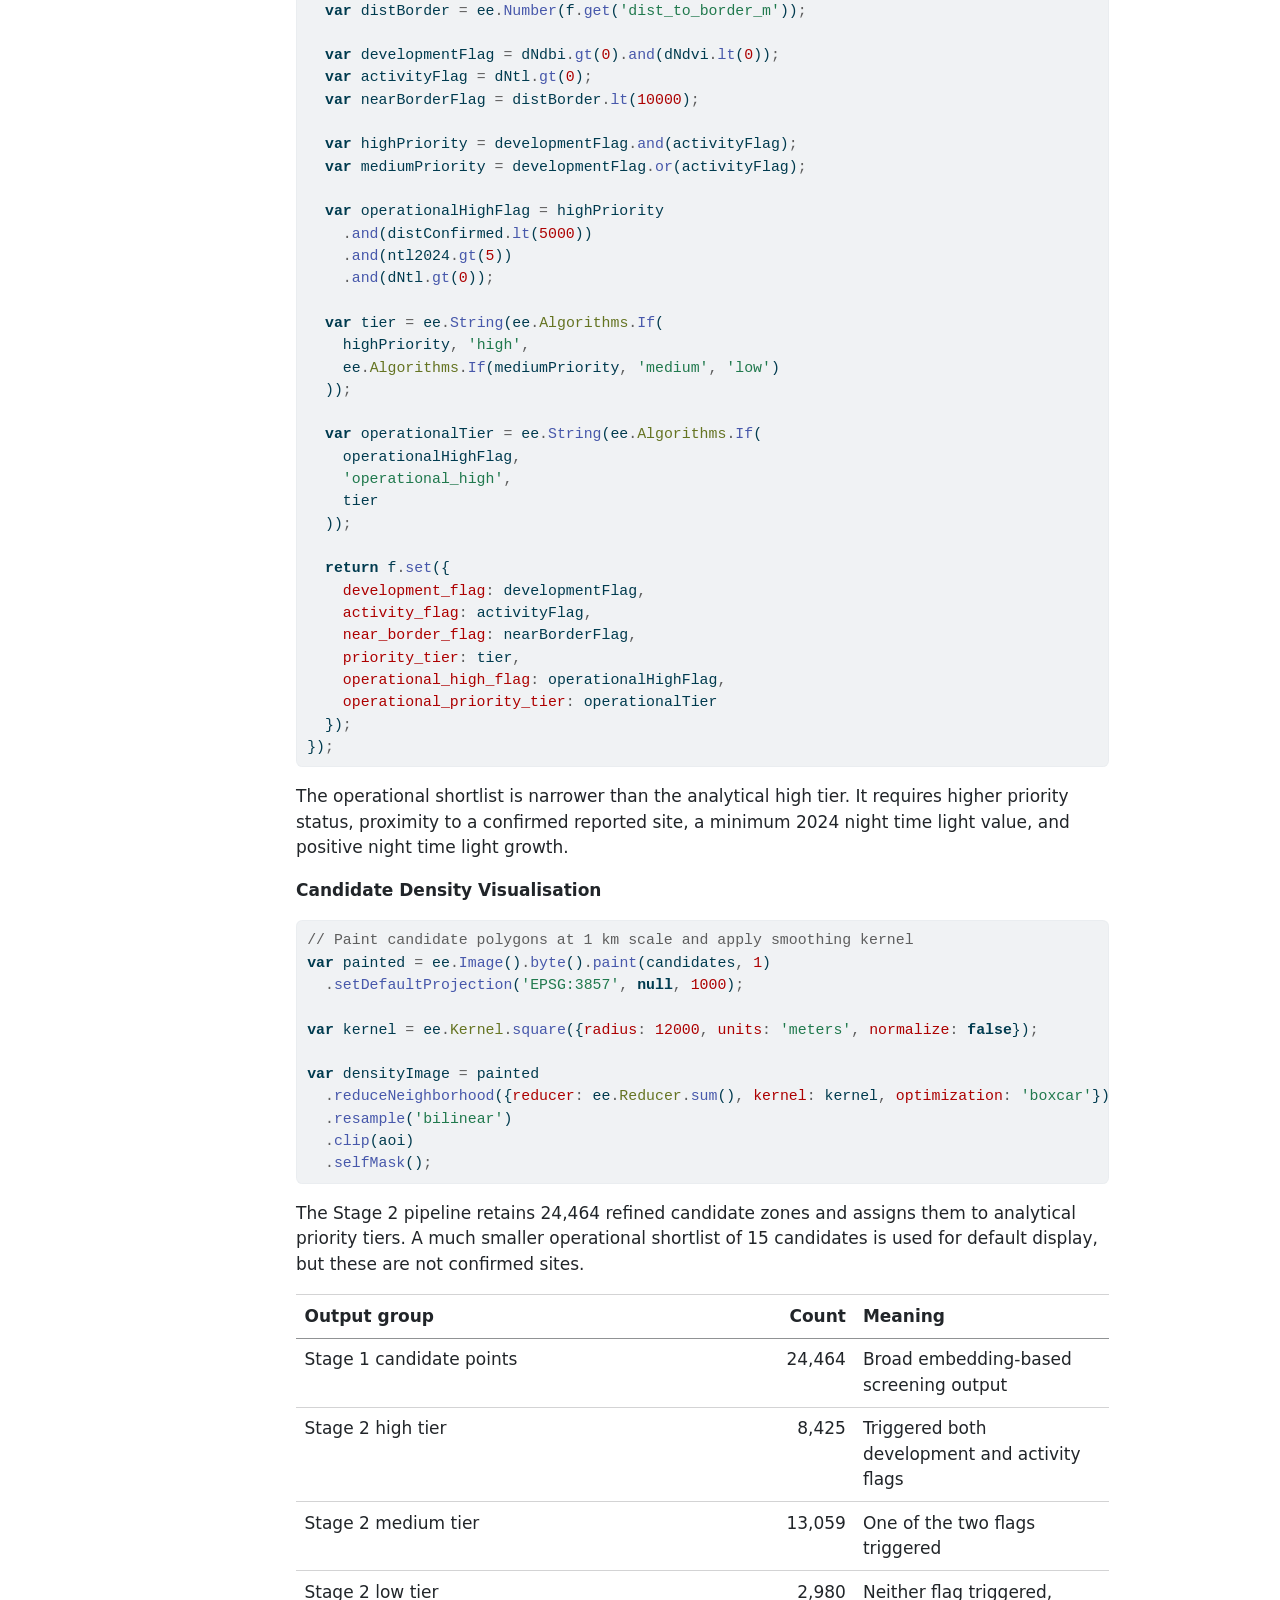
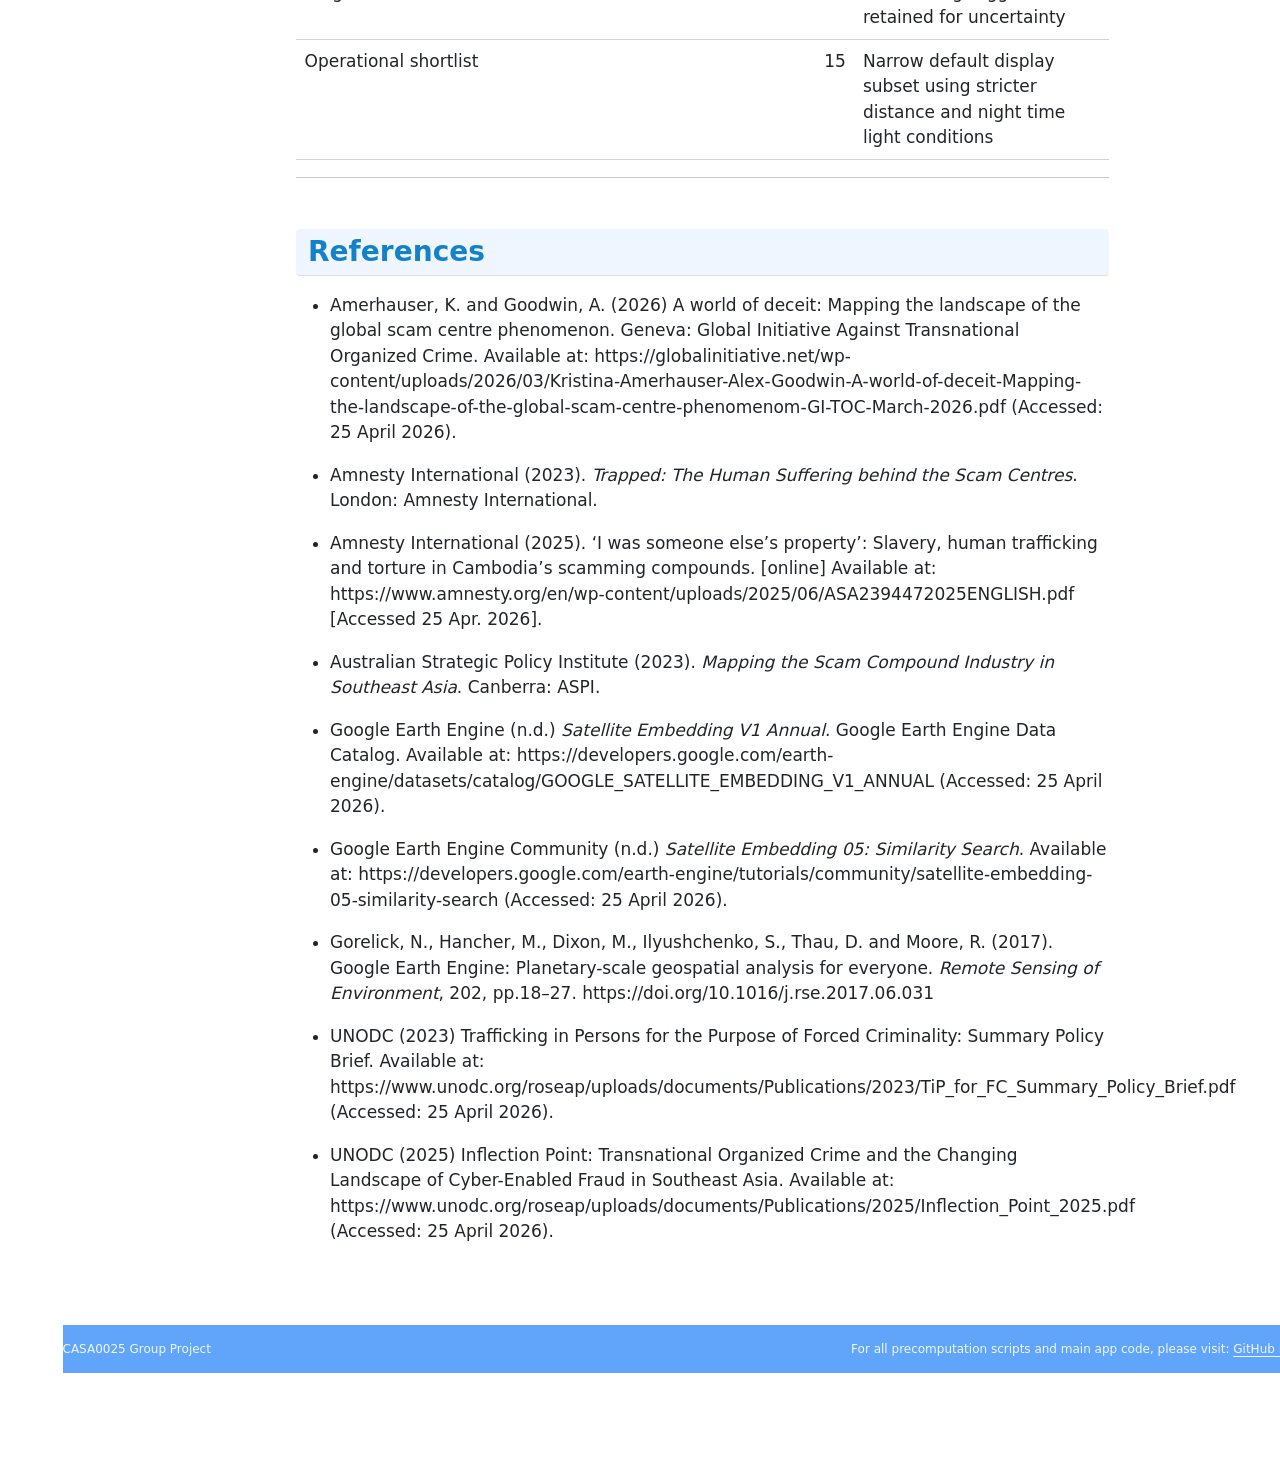
==== commit ae8cccd7: "little update" ====
--- a/index.html
+++ b/index.html
@@ -171,16 +171,15 @@
 <hr>
 <section id="problem-statement" class="level3">
 <h3 class="anchored" data-anchor-id="problem-statement">Problem Statement</h3>
-<p>Transnational organized crime and the rapid expansion of cyber scams across Southeast Asia have emerged as a significant humanitarian and security crisis (UNODC, 2025). Despite their scale, these compounds remain difficult to systematically detect due to their strategic placement in border regions and their deliberate spatial overlap with legitimate commercial environments (ASPI, 2025). Traditional monitoring is often hindered by fragmented reporting and a critical shortage of verified ground-truth data (Global Initiative, 2026). Our application addresses this gap by providing a reproducible, satellite-based screening tool that bridges the divide between remote sensing technology and policy-oriented investigation. By grounding our analysis in documented reference cases, this platform offers an intuitive interface for researchers and policymakers to visualize high-risk expansion zones，helps overcome long-standing barriers in cross-border data sharing and regional security planning.</p>
+<p>Transnational organized crime and the rapid expansion of cyber scams across Southeast Asia have emerged as a significant humanitarian and security crisis (UNODC, 2025). Despite their scale, these compounds remain difficult to systematically detect due to their strategic placement in border regions and their deliberate spatial overlap with legitimate commercial environments (ASPI, 2025). Traditional monitoring is often hindered by fragmented reporting and a critical shortage of verified ground-truth data (Global Initiative, 2026). Our application addresses this gap by providing a reproducible, satellite-based screening tool that bridges the divide between remote sensing technology and policy-oriented investigation. By grounding our analysis in documented reference cases, this platform offers an intuitive interface for researchers and policymakers to visualize high-risk expansion zones, helps overcome long-standing barriers in cross-border data sharing and regional security planning.</p>
 </section>
 <section id="end-user" class="level3">
 <h3 class="anchored" data-anchor-id="end-user">End User</h3>
-<p>Our platform is designed for human rights monitoring agencies, investigative journalists, and policy-oriented researchers working to combat transnational crime in Southeast Asia. Limited public information and complex on-the-ground situations have long hampered the effectiveness of international interventions. Our interactive maps significantly enhance data accessibility and applicability, fostering collaboration among global stakeholders and providing robust spatial evidence to support international initiatives against forced labour, human trafficking, and torture.</p>
+<p>Our platform is designed for human rights monitoring agencies, investigative journalists, and policy-oriented researchers working to combat transnational crime in Southeast Asia. Limited public information and complex on-the-ground situations have long hampered the effectiveness of international interventions. Our interactive map is designed to improves access to spatial screening outputs, and provides a structured evidence base for further investigation into forced labour, human trafficking, and related forms of abuse.</p>
 <hr>
 </section>
 <section id="data" class="level3">
 <h3 class="anchored" data-anchor-id="data">Data</h3>
-<!-- TODO: 数据组补充完整数据说明 -->
 <table class="caption-top table">
 <thead>
 <tr class="header">
@@ -207,7 +206,7 @@
 <td>Night-time Lights</td>
 <td>VIIRS DNB Monthly V1 VCMCFG</td>
 <td>Night-time radiance for activity growth detection (dNTL 2021–2024)</td>
-<td><a href="https://developers.google.com/earth-engine/datasets/catalog/NOAA_VIIRS_DNB_MONTHLY_V1_VCMSLCFG">GEE Catalog</a></td>
+<td><a href="https://developers.google.com/earth-engine/datasets/catalog/NOAA_VIIRS_DNB_MONTHLY_V1_VCMCFG">GEE Catalog</a></td>
 </tr>
 <tr class="even">
 <td>Boundaries</td>
@@ -240,7 +239,6 @@
 </section>
 <section id="methodology" class="level3">
 <h3 class="anchored" data-anchor-id="methodology">Methodology</h3>
-<!-- TODO: 分析组补充方法说明 -->
 <p>The analysis pipeline operates in two stages:</p>
 <p><strong>Stage 1 — Satellite Embedding Similarity</strong></p>
 <p>Stage 1 uses the Google Satellite Embedding V1 annual dataset for 2024. In this dataset, each pixel is represented by a 64-dimensional embedding vector that summarises multi-source satellite information. Within the Cambodia–Vietnam Aoi, 53 confirmed reported sites were available, but only three reproducible confirmed Cambodia reference samples were used for the current embedding run. This small reference set was retained after sensitivity testing because increasing the reference count did not materially improve recovery of known sites, but increased computation.</p>
@@ -261,11 +259,11 @@
 \end{cases}
 \]</span></p>
 <ul>
-<li>x is a pixel within the AOI;</li>
-<li>e(x) is the 64-dimensional embedding vector of that pixel;</li>
-<li>rj is the embedding vector of the j-th confirmed reference sample;</li>
-<li>J is the current number of reference samples (J=3 at this condition);</li>
-<li>S(x) is the final mean similarity image.</li>
+<li>(x) is a pixel within the AOI;</li>
+<li>((x)) is the 64-dimensional embedding vector of that pixel;</li>
+<li>(_j) is the embedding vector of the j-th confirmed reference sample;</li>
+<li>J is the current number of reference samples (J=3 in this condition);</li>
+<li>(S(x)) is the final mean similarity image.</li>
 </ul>
 <p>Small isolated fragments were removed using a connected pixel filter, and the cleaned raster was vectorised into Stage 1 candidate points. The p97 setting was selected because it was tighter than p95 while retaining high coverage of known confirmed and suspected locations.</p>
 <p><strong>Stage 2 — Indicator-Based Refinement</strong></p>
@@ -288,9 +286,9 @@
 <p><span class="math display">\[
 \text{activity flag} = \Delta \text{NTL} &gt; 0
 \]</span></p>
-<p>Candidates then assigned to priority tiers. High priority candidates triggered both development and activity flags; medium priority candidates triggered one of the two flags; and low-priority candidates triggered neither flag but retained to preserve uncertainty. Border distance was retained as contextual information rather than used as a hard filtering gate in the final tiering.</p>
+<p>Candidates were then assigned to priority tiers. High priority candidates triggered both development and activity flags; medium priority candidates triggered one of the two flags; and low-priority candidates triggered neither flag but retained to preserve uncertainty. Border distance was retained as contextual information rather than used as a hard filtering gate in the final tiering.</p>
 <p><strong>Validation</strong></p>
-<p>Validation conduct in two parts. First, Stage 1 was evaluated using raster overlap checks against suspected sites, non-reference confirmed sites, held out confirmed samples, and control points. This shows that the 97th percentile embedding layer had very high recall, including a mean held out confirmed recall of 1.0 across repeated splits, but it also capture control points. Therefore, Stage 1 is interpreted as a high recall screening surface rather than a precise classifier.</p>
+<p>Validation conduct in two parts. First, Stage 1 was evaluated using raster overlap checks against suspected sites, non-reference confirmed sites, held out confirmed samples, and control points. This shows that the 97th percentile embedding layer had very high recall, including a mean held out confirmed recall of 1.0 across repeated splits, but it also captured control points. Therefore, Stage 1 is interpreted as a high recall screening surface rather than a precise classifier.</p>
 <p>Second, Stage 2 was evaluated using vector overlap checks for the high, medium, low, and all refined candidate layers. The refined layer reduced control hits from 22/22 under Stage 1 to 7/22 for all refined candidates within 500 m, but recall for known sites also dropped. Therefore, the final output should be read as a prioritisation layer for further investigation, not as a verified list of scam compounds.</p>
 <hr>
 </section>
@@ -335,6 +333,7 @@
 <h2 class="anchored" data-anchor-id="how-it-works">How it Works</h2>
 <p>The application is built entirely in Google Earth Engine and operates through a two-stage screening pipeline. Below are key code examples illustrating the core logic.</p>
 <p><strong>Stage 1: Embedding Similarity</strong></p>
+<p>The first code cell loads the 2024 Google Satellite Embedding image for the Cambodia–Vietnam AOI and samples embedding vectors at the selected confirmed reference sites. Each sampled reference vector is converted back into a constant image so that it can be compared pixel by pixel with the full embedding image. The dot product across embedding bands produces one similarity image per reference sample, and these images are averaged to create the final Stage 1 similarity surface.</p>
 <div class="code-copy-outer-scaffold"><div class="sourceCode" id="cb1"><pre class="sourceCode js code-with-copy"><code class="sourceCode javascript"><span id="cb1-1"><a href="#cb1-1" aria-hidden="true" tabindex="-1"></a><span class="kw">var</span> embeddings <span class="op">=</span> ee<span class="op">.</span><span class="fu">ImageCollection</span>(<span class="st">'GOOGLE/SATELLITE_EMBEDDING/V1/ANNUAL'</span>)<span class="op">;</span></span>
 <span id="cb1-2"><a href="#cb1-2" aria-hidden="true" tabindex="-1"></a></span>
 <span id="cb1-3"><a href="#cb1-3" aria-hidden="true" tabindex="-1"></a><span class="kw">var</span> embeddingImage <span class="op">=</span> embeddings</span>
@@ -371,7 +370,9 @@
 <span id="cb1-34"><a href="#cb1-34" aria-hidden="true" tabindex="-1"></a>)<span class="op">;</span></span>
 <span id="cb1-35"><a href="#cb1-35" aria-hidden="true" tabindex="-1"></a></span>
 <span id="cb1-36"><a href="#cb1-36" aria-hidden="true" tabindex="-1"></a><span class="kw">var</span> meanSimilarity <span class="op">=</span> similarityImages<span class="op">.</span><span class="fu">mean</span>()<span class="op">;</span></span></code></pre></div><button title="Copy to Clipboard" class="code-copy-button"><i class="bi"></i></button></div>
-<p><strong>Stage 2.1: Computing NDBI Change</strong></p>
+<p>This step produces a broad screening. Pixels above the p97 similarity threshold are treated as candidate areas because they resemble the reference sites in embedding space. The validation results show that this layer has very high recall for known confirmed sites, but it is not sufficiently selective on its own, so the output is passed into stage 2 for contextual refinement.</p>
+<p><strong>Stage 2.1: Computing Sentinel-2 Change Metrics</strong></p>
+<p>Stage 2 converts the broad embedding output into interpretable candidate level evidence. The code below builds annual Sentinel-2 median composites for 2021 and 2024, then computes NDVI and NDBI for both years. The difference bands, <code>dNDVI_2021_2024</code> and <code>dNDBI_2021_2024</code>, are used to describe vegetation loss and built up signal change around each candidate zone.</p>
 <div class="code-copy-outer-scaffold"><div class="sourceCode" id="cb2"><pre class="sourceCode js code-with-copy"><code class="sourceCode javascript"><span id="cb2-1"><a href="#cb2-1" aria-hidden="true" tabindex="-1"></a><span class="kw">function</span> <span class="fu">getS2Composite</span>(year<span class="op">,</span> aoi) {</span>
 <span id="cb2-2"><a href="#cb2-2" aria-hidden="true" tabindex="-1"></a>  <span class="kw">var</span> startDate <span class="op">=</span> ee<span class="op">.</span><span class="at">Date</span><span class="op">.</span><span class="fu">fromYMD</span>(year<span class="op">,</span> <span class="dv">1</span><span class="op">,</span> <span class="dv">1</span>)<span class="op">;</span></span>
 <span id="cb2-3"><a href="#cb2-3" aria-hidden="true" tabindex="-1"></a>  <span class="kw">var</span> endDate <span class="op">=</span> startDate<span class="op">.</span><span class="fu">advance</span>(<span class="dv">1</span><span class="op">,</span> <span class="st">'year'</span>)<span class="op">;</span></span>
@@ -402,7 +403,9 @@
 <span id="cb2-28"><a href="#cb2-28" aria-hidden="true" tabindex="-1"></a>  <span class="cf">return</span> ndviA<span class="op">.</span><span class="fu">addBands</span>(ndviB)<span class="op">.</span><span class="fu">addBands</span>(ndbiA)<span class="op">.</span><span class="fu">addBands</span>(ndbiB)</span>
 <span id="cb2-29"><a href="#cb2-29" aria-hidden="true" tabindex="-1"></a>              <span class="op">.</span><span class="fu">addBands</span>(dNDVI)<span class="op">.</span><span class="fu">addBands</span>(dNDBI)<span class="op">;</span></span>
 <span id="cb2-30"><a href="#cb2-30" aria-hidden="true" tabindex="-1"></a>}</span></code></pre></div><button title="Copy to Clipboard" class="code-copy-button"><i class="bi"></i></button></div>
+<p>These metrics are not direct indicators of criminal activity. Decreasing NDVI may indicate vegetation loss or land clearance, while increasing NDBI may suggest stronger built up or impervious surface signal. In the final steps, these bands are reduced over 500 m candidate buffers to produce candidate level mean values.</p>
 <p><strong>Stage 2.2: Candidate Tier Classification</strong></p>
+<p>The tiering step uses the precomputed candidate metrics, a candidate is flagged for development evidence when built up signal increases and vegetation signal decreases. It is flagged for activity evidence when night time light radiance increases. These two flags are then combined to produce high, medium and low analytical priority tiers.</p>
 <div class="code-copy-outer-scaffold"><div class="sourceCode" id="cb3"><pre class="sourceCode js code-with-copy"><code class="sourceCode javascript"><span id="cb3-1"><a href="#cb3-1" aria-hidden="true" tabindex="-1"></a><span class="kw">var</span> finalSummary <span class="op">=</span> candidateMetrics<span class="op">.</span><span class="fu">map</span>(<span class="kw">function</span>(f) {</span>
 <span id="cb3-2"><a href="#cb3-2" aria-hidden="true" tabindex="-1"></a>  <span class="kw">var</span> dNdbi <span class="op">=</span> ee<span class="op">.</span><span class="fu">Number</span>(f<span class="op">.</span><span class="fu">get</span>(<span class="st">'dNDBI_2021_2024'</span>))<span class="op">;</span></span>
 <span id="cb3-3"><a href="#cb3-3" aria-hidden="true" tabindex="-1"></a>  <span class="kw">var</span> dNdvi <span class="op">=</span> ee<span class="op">.</span><span class="fu">Number</span>(f<span class="op">.</span><span class="fu">get</span>(<span class="st">'dNDVI_2021_2024'</span>))<span class="op">;</span></span>
@@ -443,6 +446,7 @@
 <span id="cb3-38"><a href="#cb3-38" aria-hidden="true" tabindex="-1"></a>    <span class="dt">operational_priority_tier</span><span class="op">:</span> operationalTier</span>
 <span id="cb3-39"><a href="#cb3-39" aria-hidden="true" tabindex="-1"></a>  })<span class="op">;</span></span>
 <span id="cb3-40"><a href="#cb3-40" aria-hidden="true" tabindex="-1"></a>})<span class="op">;</span></span></code></pre></div><button title="Copy to Clipboard" class="code-copy-button"><i class="bi"></i></button></div>
+<p>The operational shortlist is narrower than the analytical high tier. It requires higher priority status, proximity to a confirmed reported site, a minimum 2024 night time light value, and positive night time light growth.</p>
 <p><strong>Candidate Density Visualisation</strong></p>
 <div class="code-copy-outer-scaffold"><div class="sourceCode" id="cb4"><pre class="sourceCode js code-with-copy"><code class="sourceCode javascript"><span id="cb4-1"><a href="#cb4-1" aria-hidden="true" tabindex="-1"></a><span class="co">// Paint candidate polygons at 1 km scale and apply smoothing kernel</span></span>
 <span id="cb4-2"><a href="#cb4-2" aria-hidden="true" tabindex="-1"></a><span class="kw">var</span> painted <span class="op">=</span> ee<span class="op">.</span><span class="fu">Image</span>()<span class="op">.</span><span class="fu">byte</span>()<span class="op">.</span><span class="fu">paint</span>(candidates<span class="op">,</span> <span class="dv">1</span>)</span>
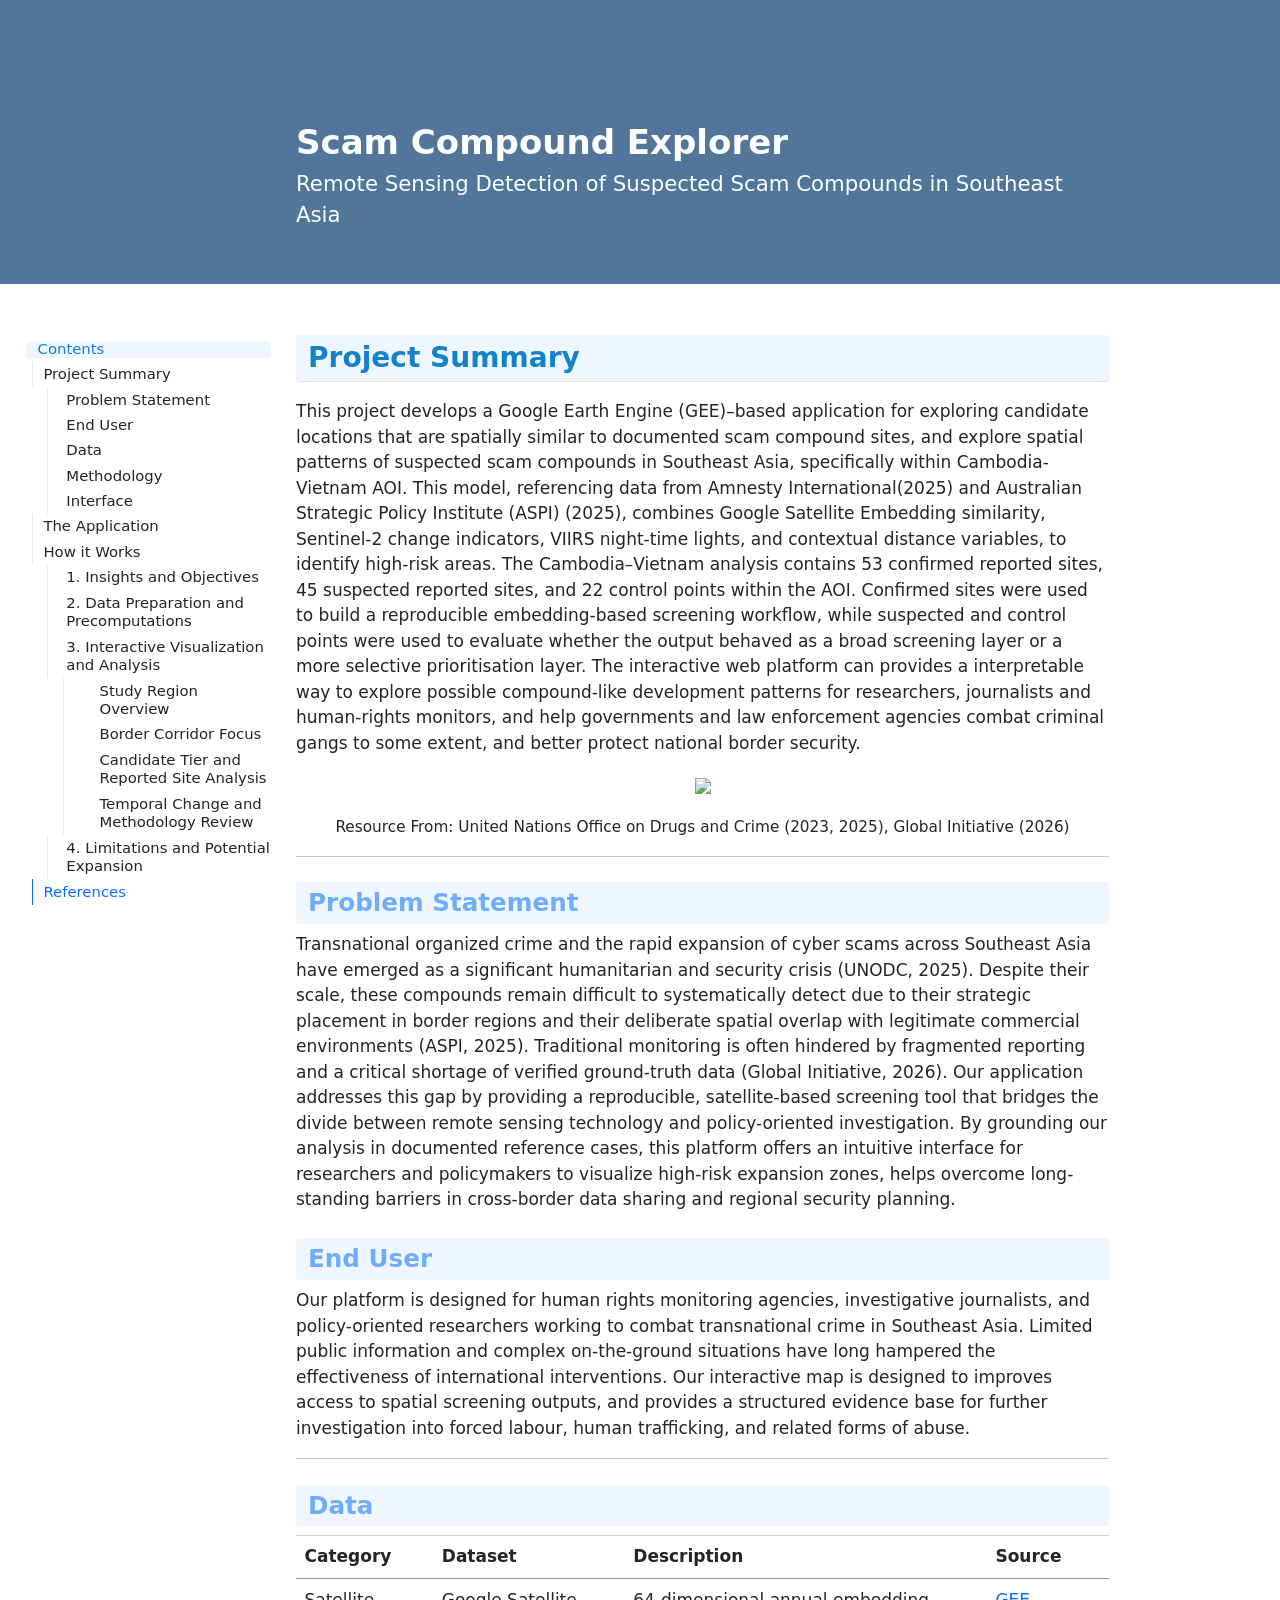
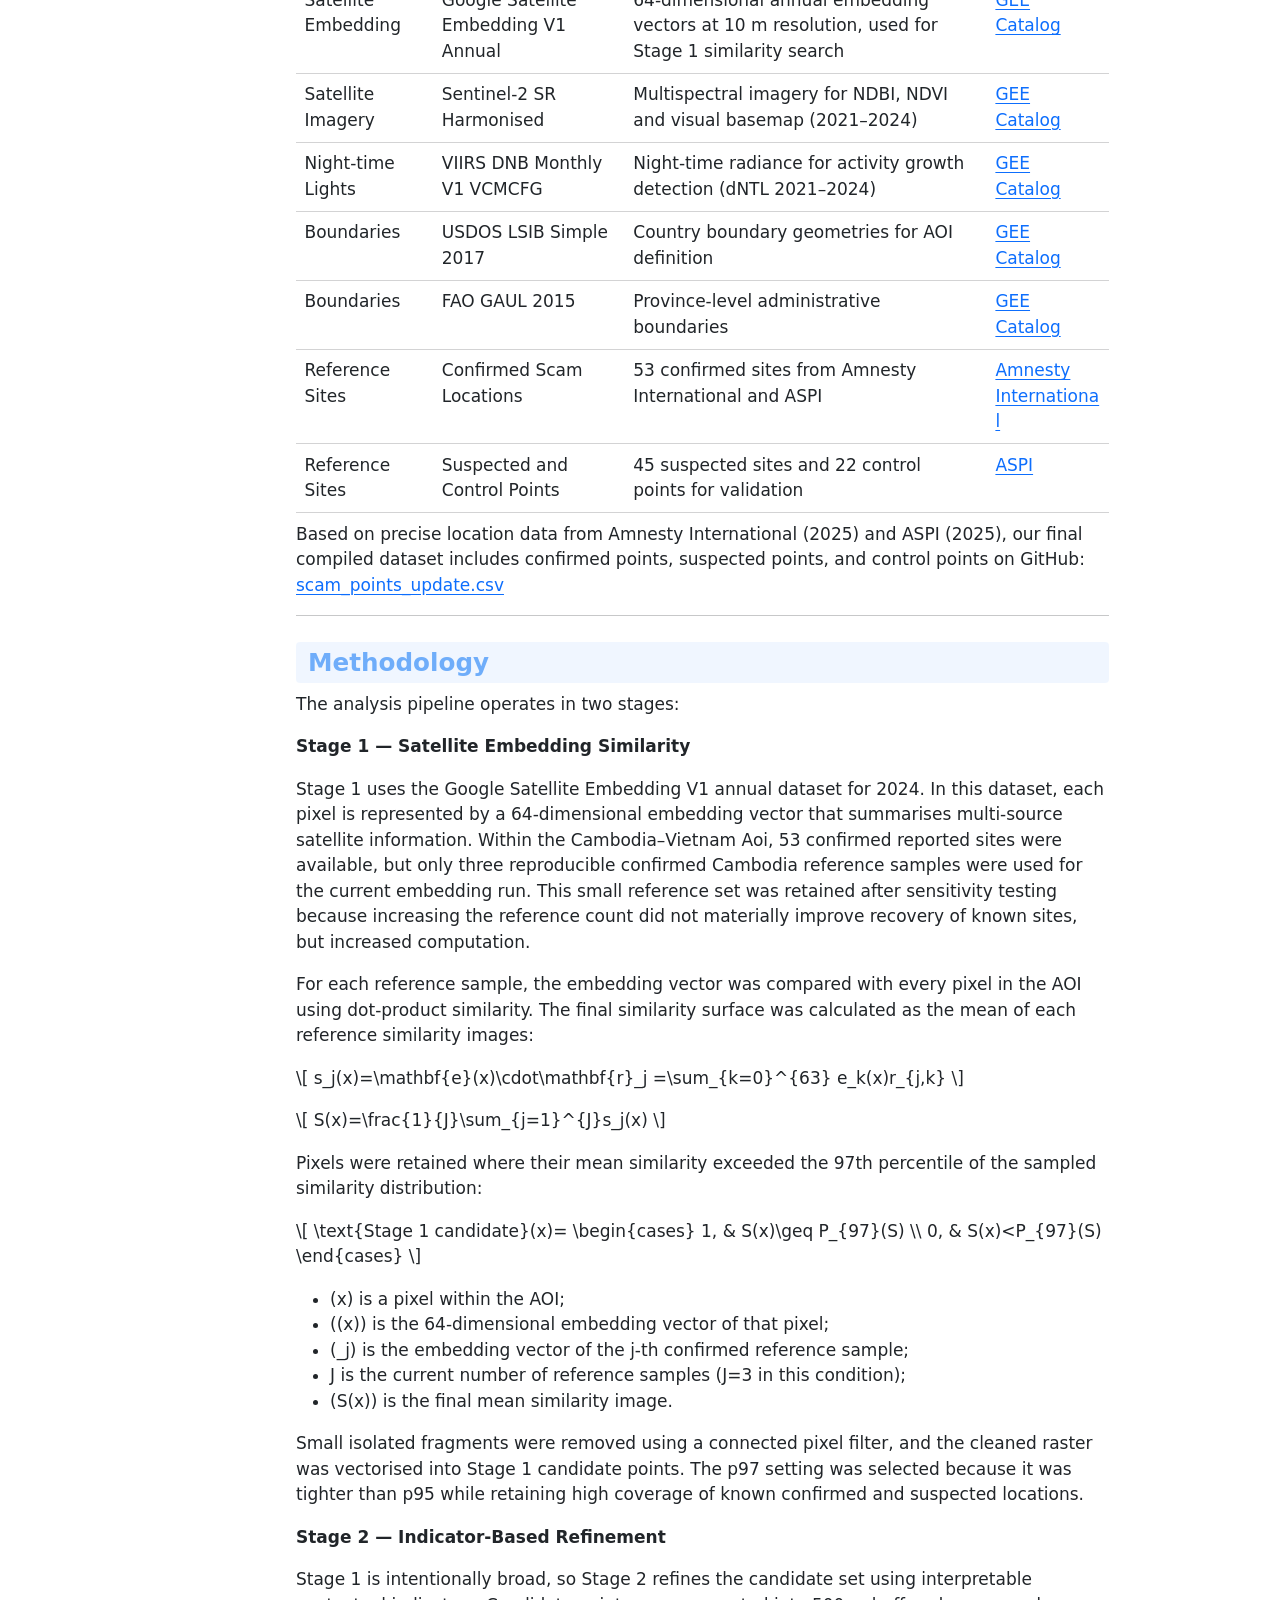
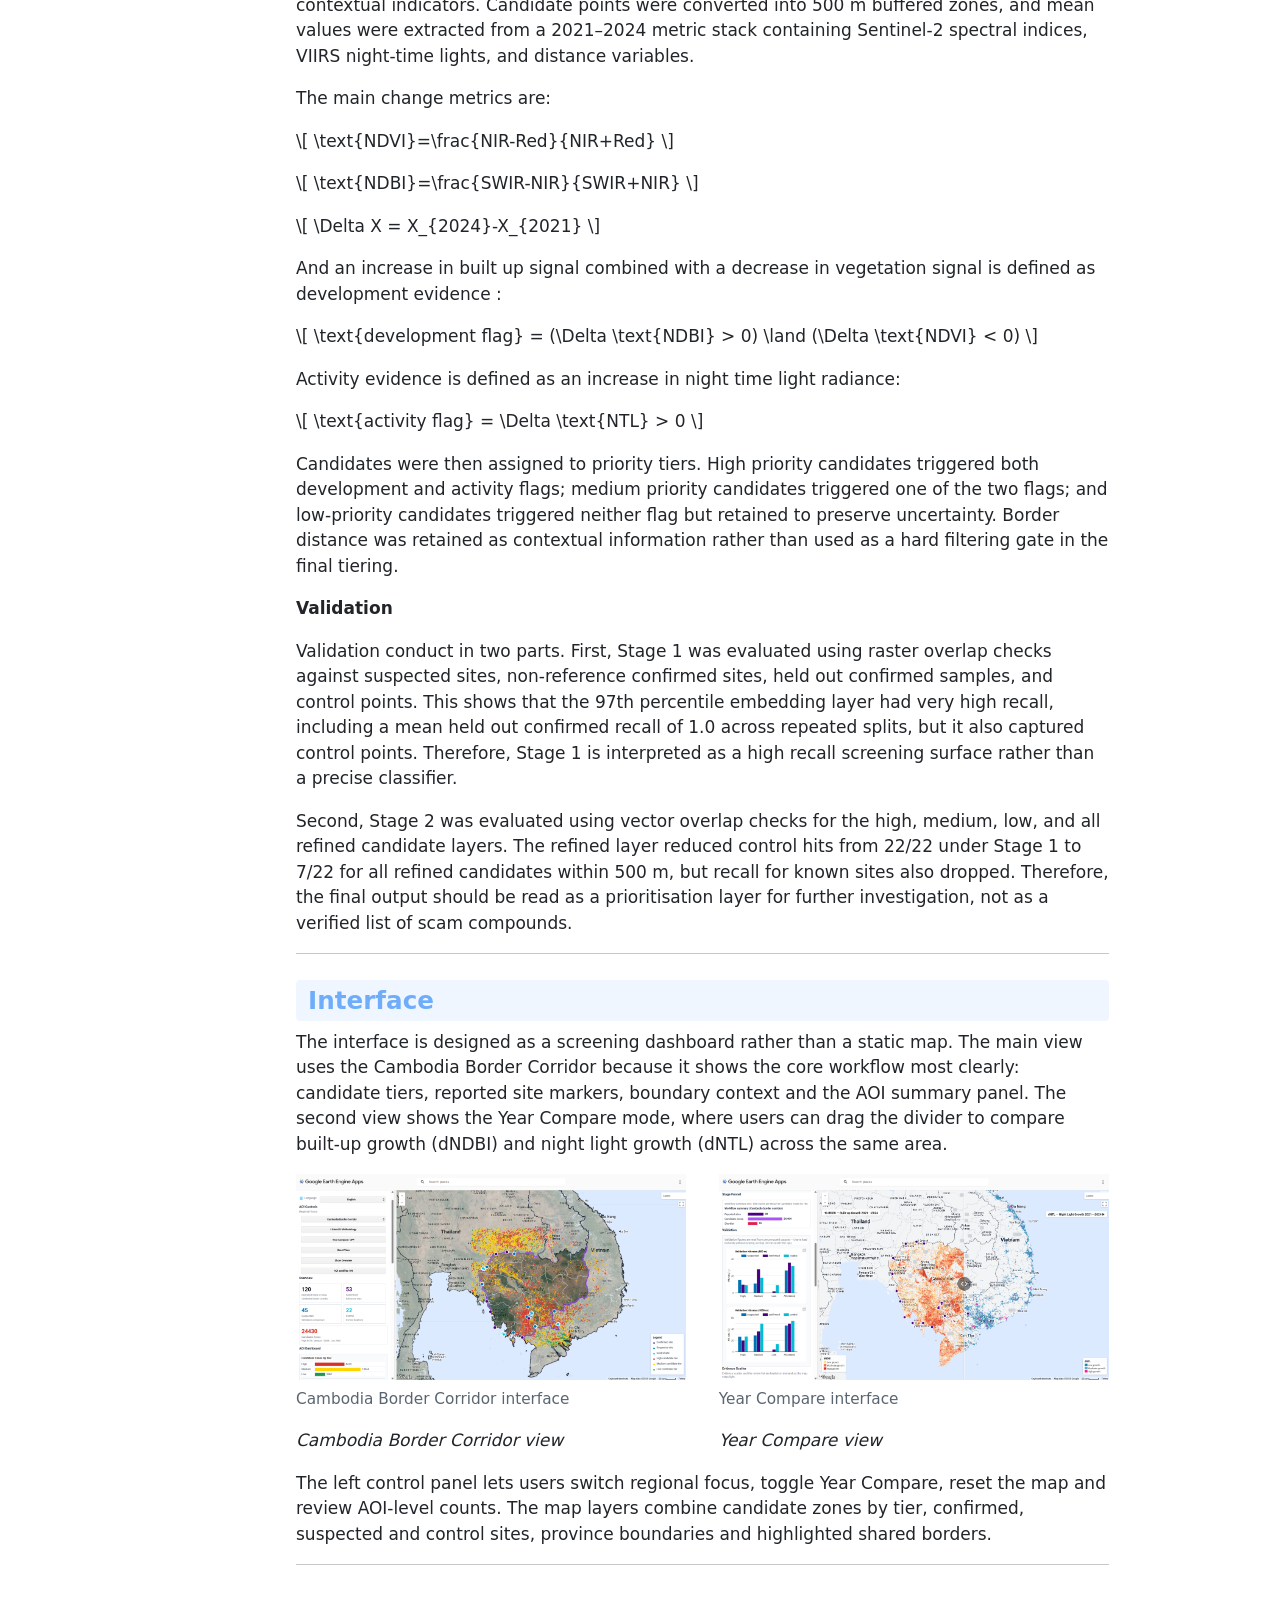
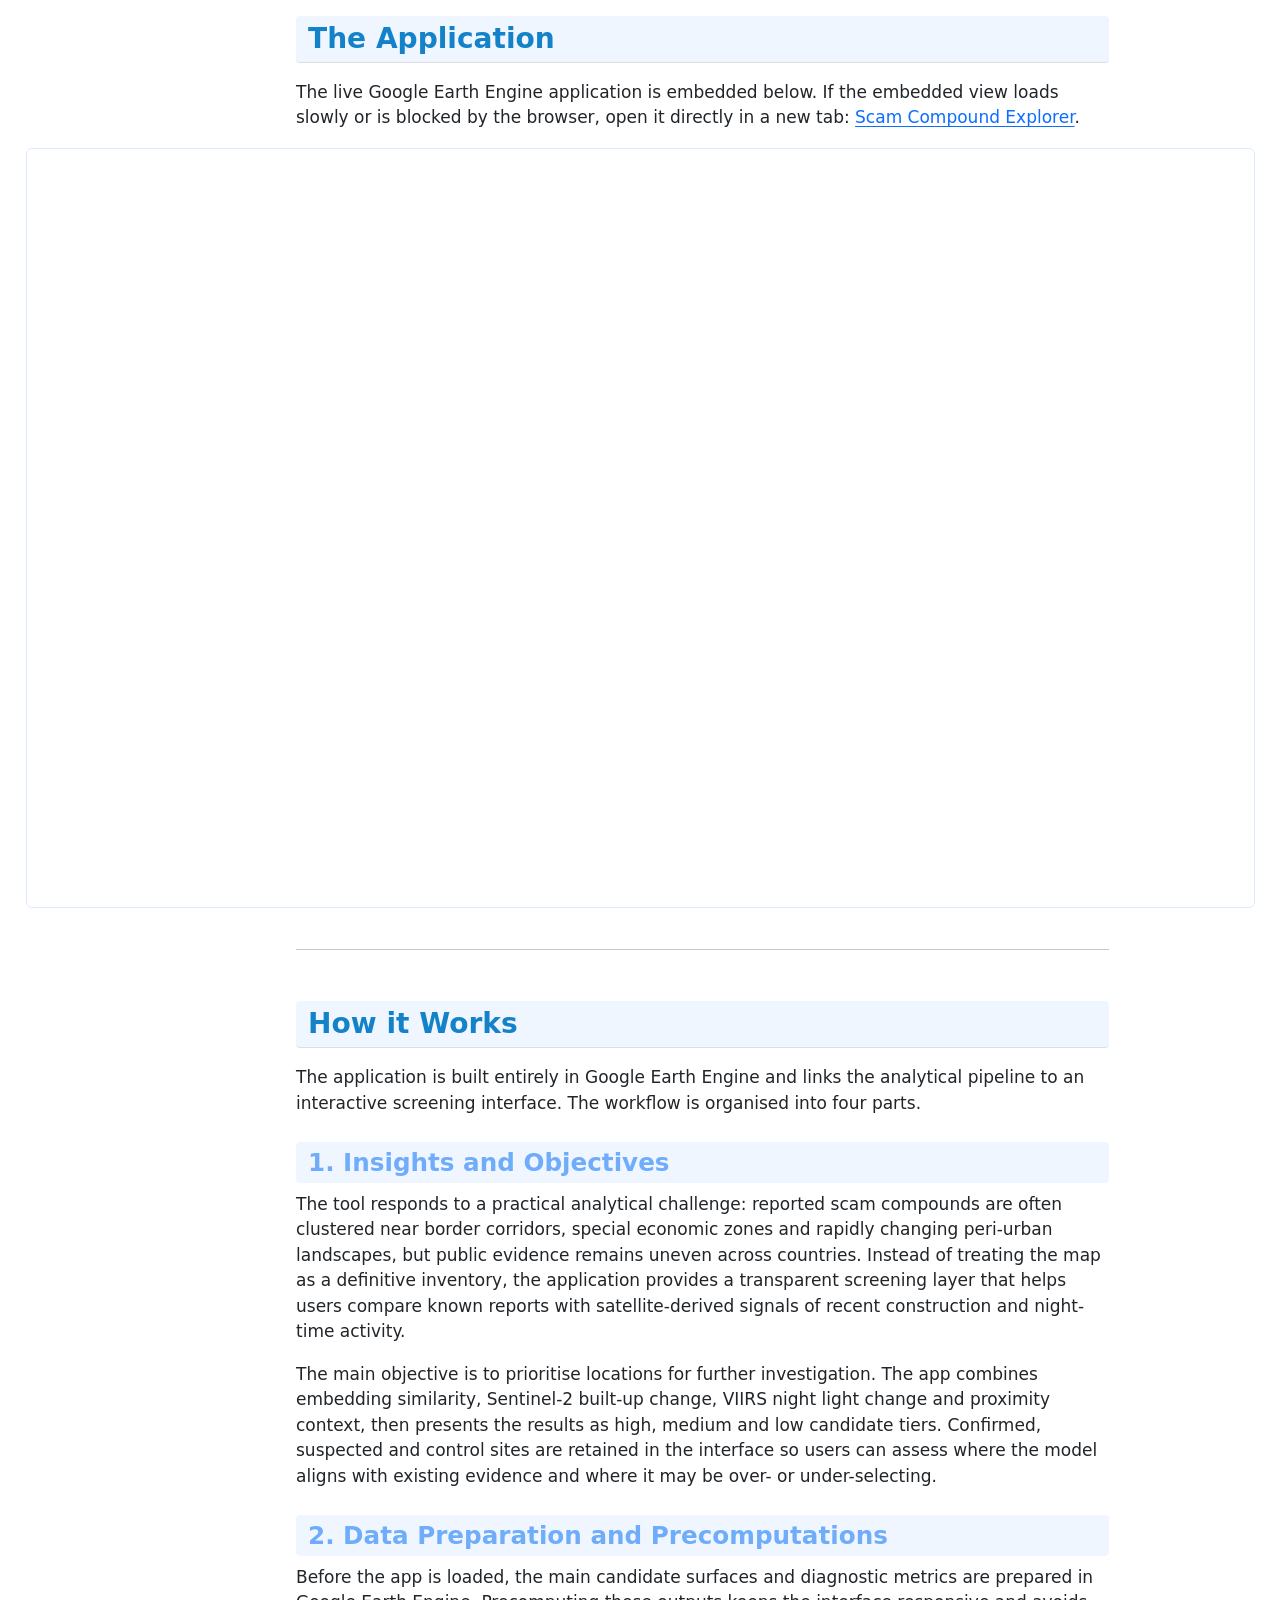
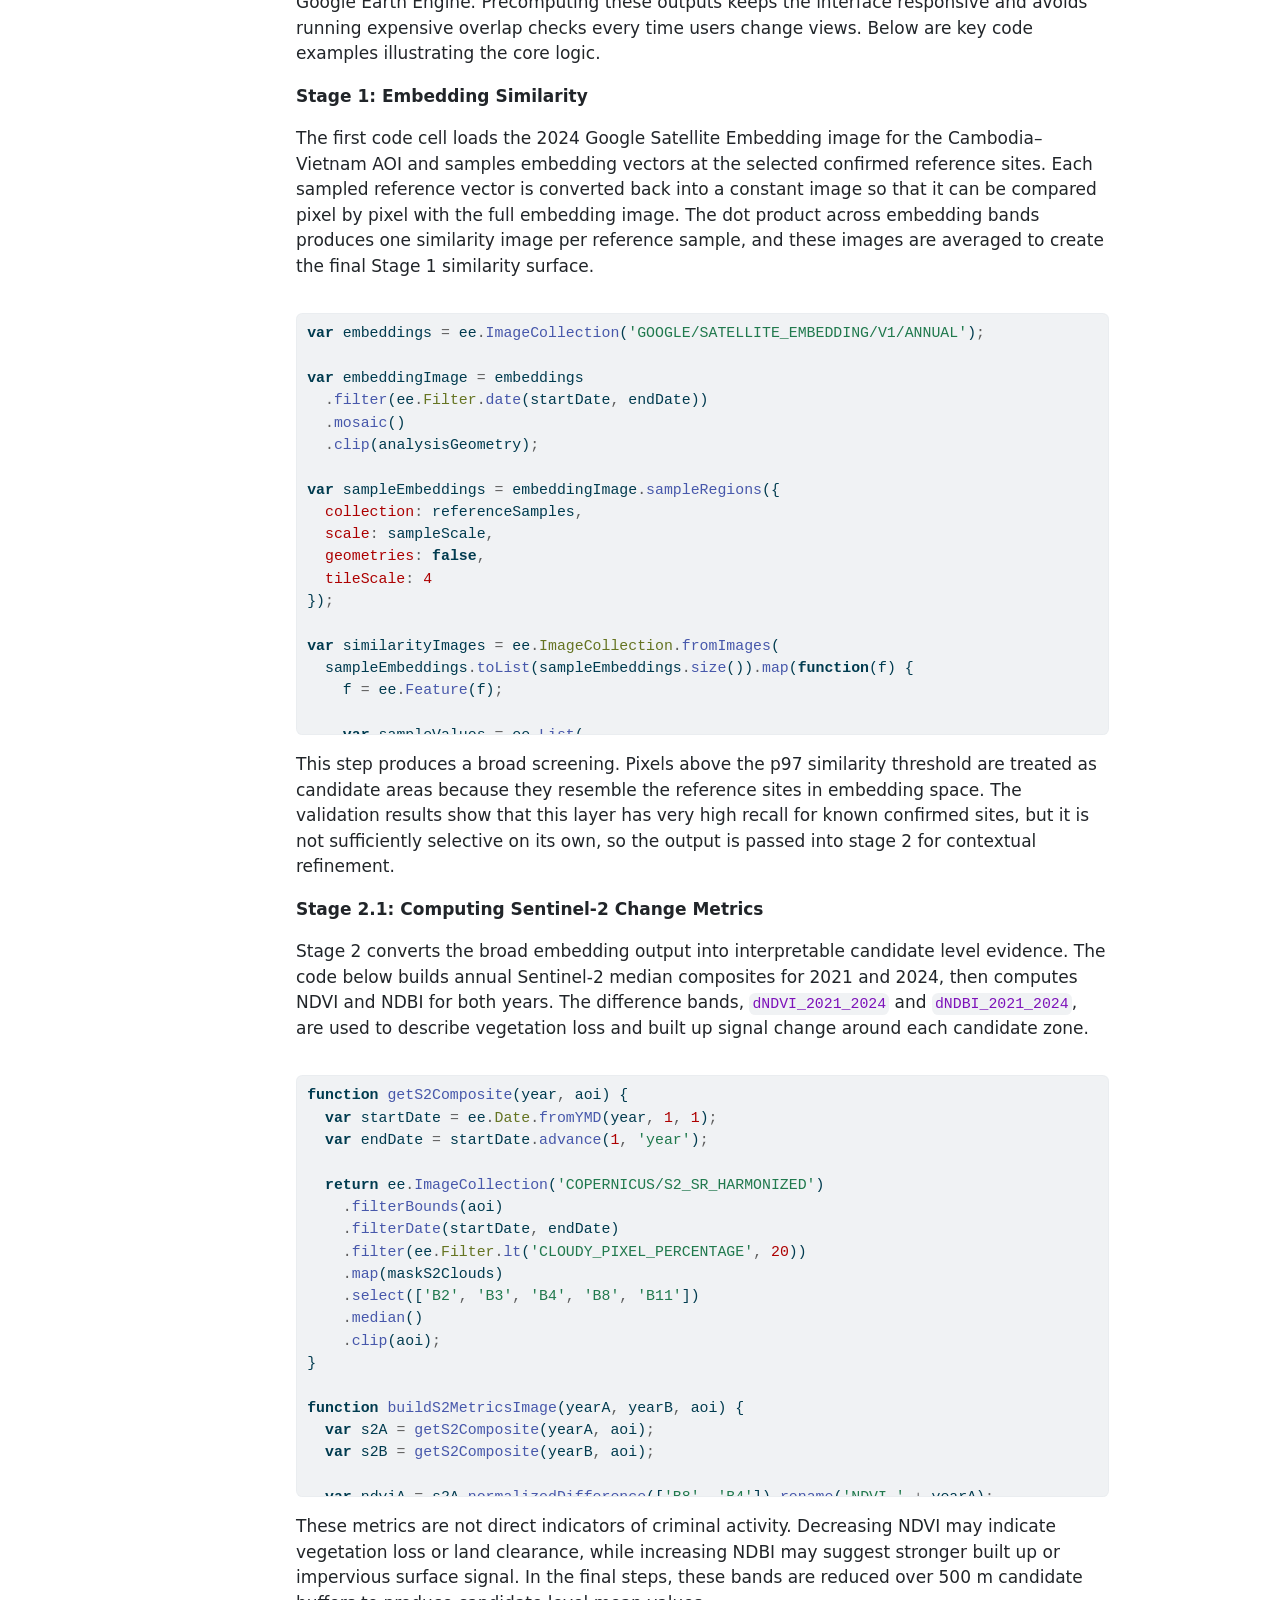
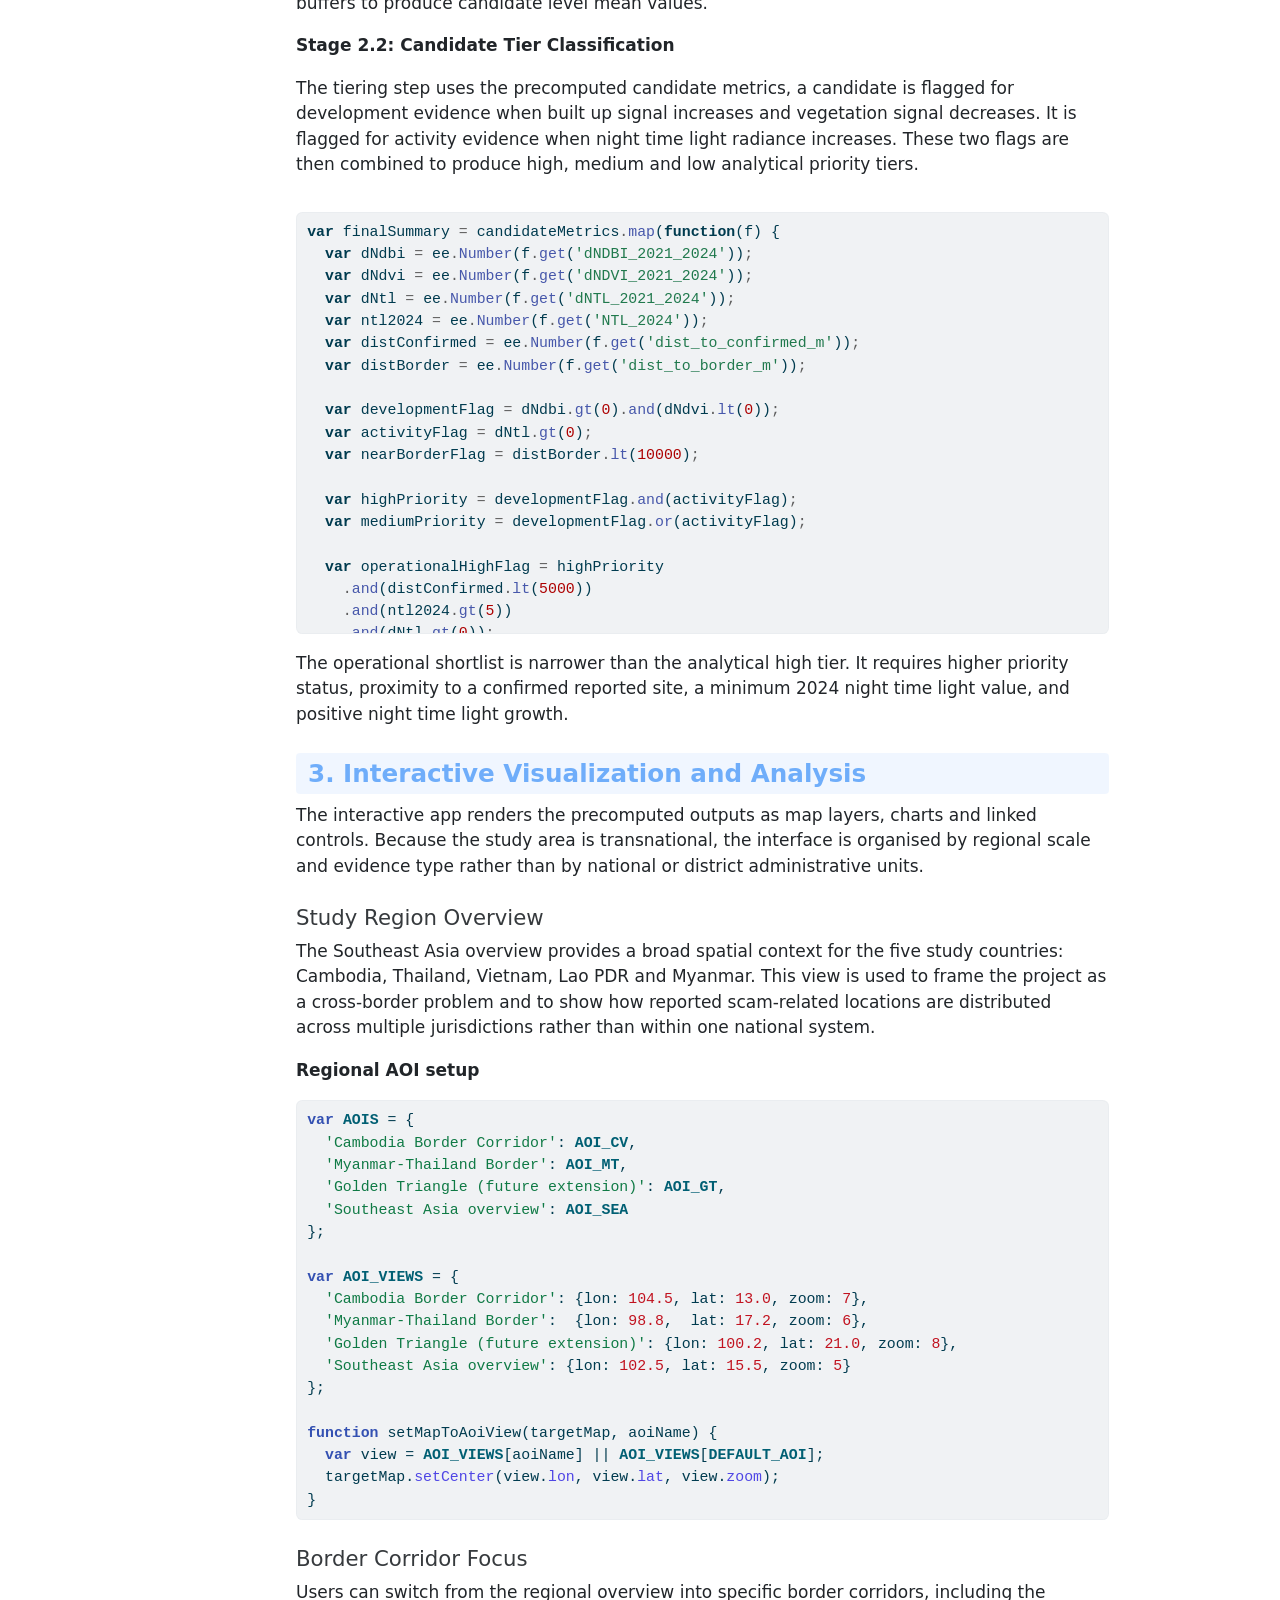
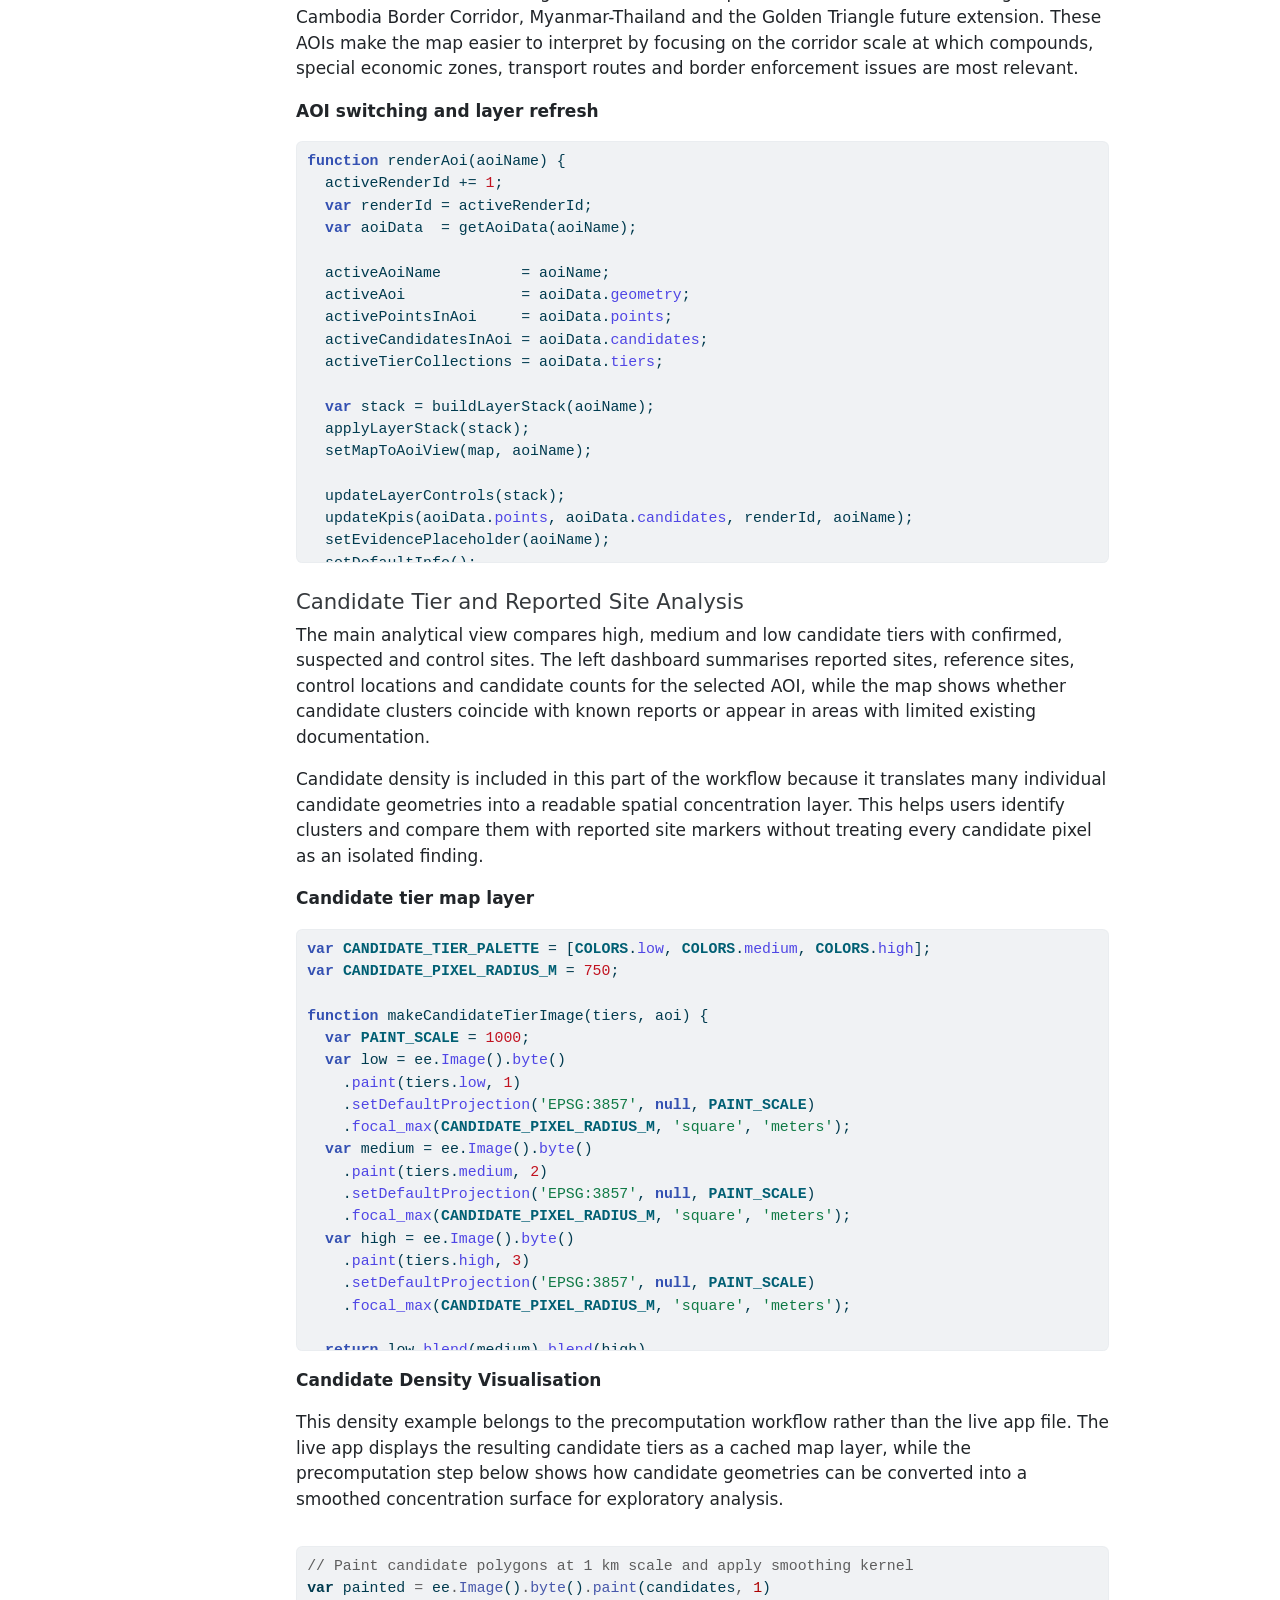
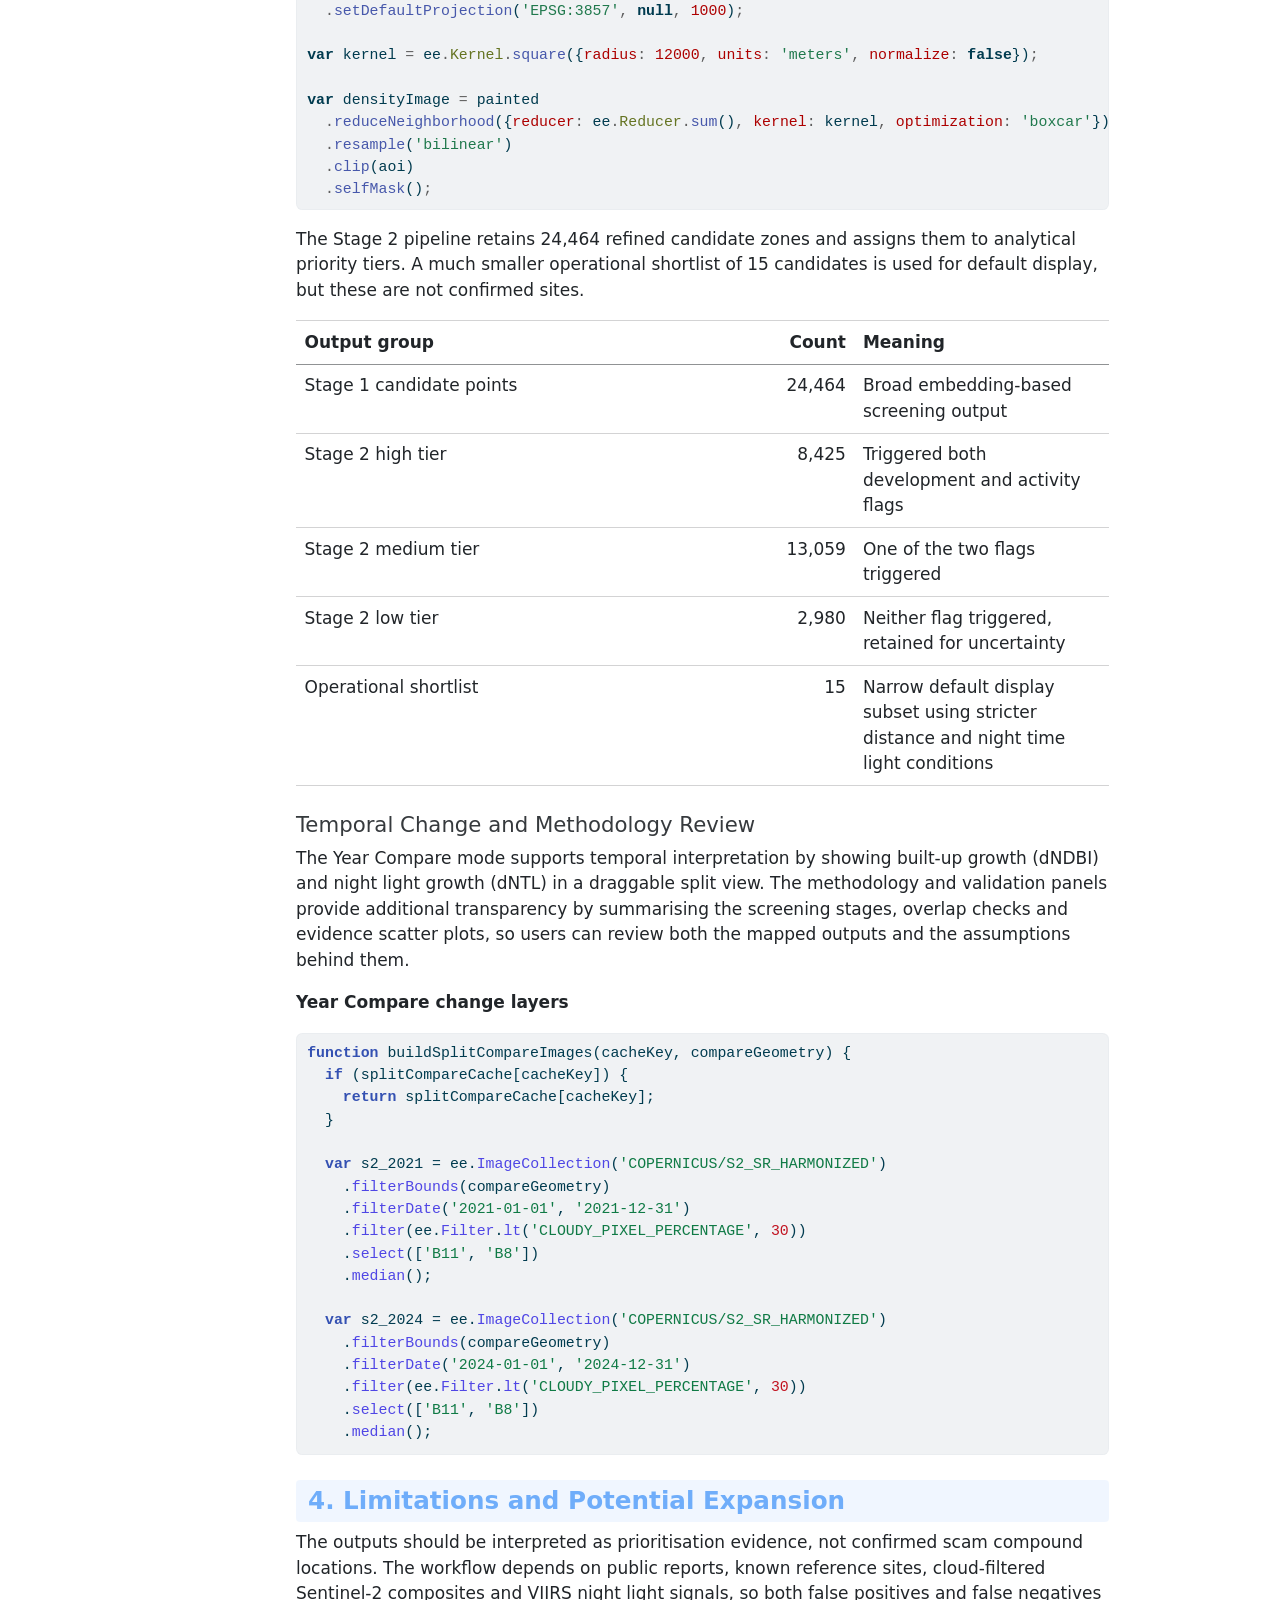
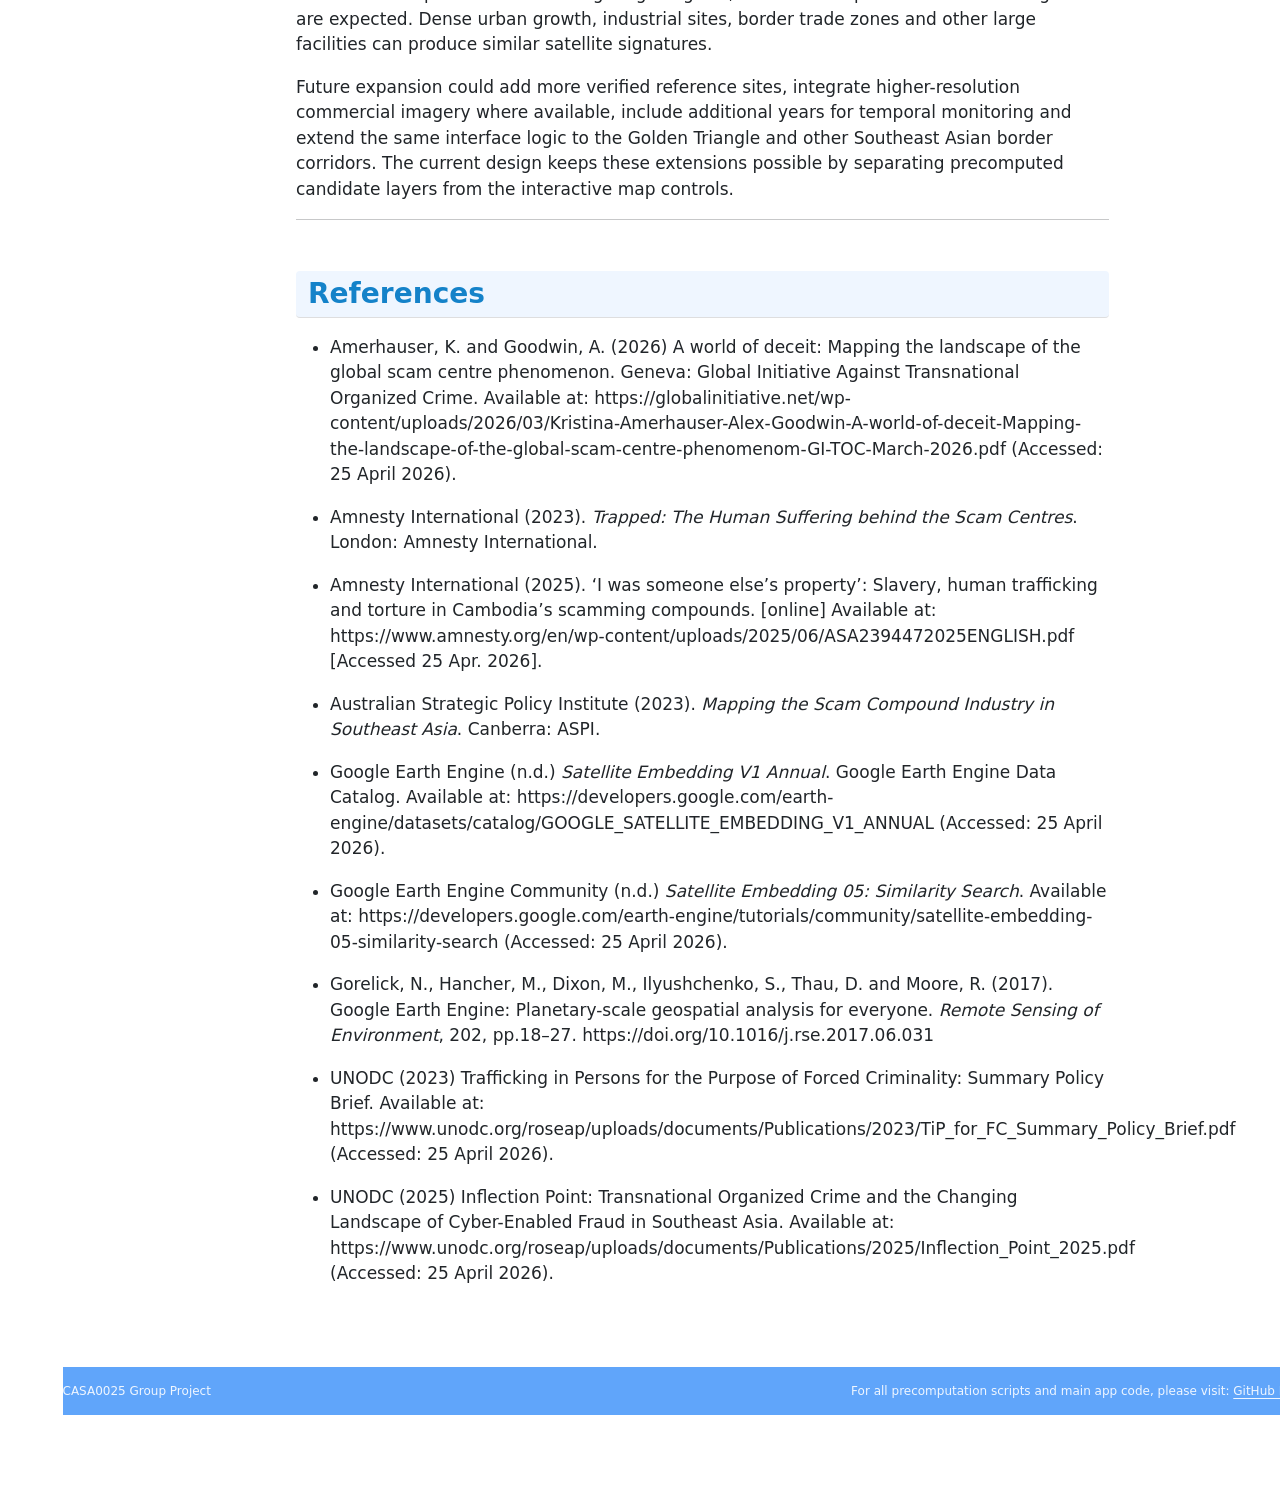
==== commit ed24e99d: "Merge Wanqi interface page into main site" ====
--- a/index.html
+++ b/index.html
@@ -146,7 +146,19 @@
   <li><a href="#interface" id="toc-interface" class="nav-link" data-scroll-target="#interface">Interface</a></li>
   </ul></li>
   <li><a href="#the-application" id="toc-the-application" class="nav-link" data-scroll-target="#the-application">The Application</a></li>
-  <li><a href="#how-it-works" id="toc-how-it-works" class="nav-link" data-scroll-target="#how-it-works">How it Works</a></li>
+  <li><a href="#how-it-works" id="toc-how-it-works" class="nav-link" data-scroll-target="#how-it-works">How it Works</a>
+  <ul class="collapse show">
+  <li><a href="#insights-and-objectives" id="toc-insights-and-objectives" class="nav-link" data-scroll-target="#insights-and-objectives">1. Insights and Objectives</a></li>
+  <li><a href="#data-preparation-and-precomputations" id="toc-data-preparation-and-precomputations" class="nav-link" data-scroll-target="#data-preparation-and-precomputations">2. Data Preparation and Precomputations</a></li>
+  <li><a href="#interactive-visualization-and-analysis" id="toc-interactive-visualization-and-analysis" class="nav-link" data-scroll-target="#interactive-visualization-and-analysis">3. Interactive Visualization and Analysis</a>
+  <ul class="collapse show">
+  <li><a href="#study-region-overview" id="toc-study-region-overview" class="nav-link" data-scroll-target="#study-region-overview">Study Region Overview</a></li>
+  <li><a href="#border-corridor-focus" id="toc-border-corridor-focus" class="nav-link" data-scroll-target="#border-corridor-focus">Border Corridor Focus</a></li>
+  <li><a href="#candidate-tier-and-reported-site-analysis" id="toc-candidate-tier-and-reported-site-analysis" class="nav-link" data-scroll-target="#candidate-tier-and-reported-site-analysis">Candidate Tier and Reported Site Analysis</a></li>
+  <li><a href="#temporal-change-and-methodology-review" id="toc-temporal-change-and-methodology-review" class="nav-link" data-scroll-target="#temporal-change-and-methodology-review">Temporal Change and Methodology Review</a></li>
+  </ul></li>
+  <li><a href="#limitations-and-potential-expansion" id="toc-limitations-and-potential-expansion" class="nav-link" data-scroll-target="#limitations-and-potential-expansion">4. Limitations and Potential Expansion</a></li>
+  </ul></li>
   <li><a href="#references" id="toc-references" class="nav-link" data-scroll-target="#references">References</a></li>
   </ul>
 </nav>
@@ -294,44 +306,49 @@
 </section>
 <section id="interface" class="level3">
 <h3 class="anchored" data-anchor-id="interface">Interface</h3>
-<!-- TODO: 截图完成后替换占位说明和图片路径 -->
-<p>The application provides a split-panel layout with an interactive map on the right and an analysis dashboard on the left. Key interface components include:</p>
+<p>The interface is designed as a screening dashboard rather than a static map. The main view uses the Cambodia Border Corridor because it shows the core workflow most clearly: candidate tiers, reported site markers, boundary context and the AOI summary panel. The second view shows the Year Compare mode, where users can drag the divider to compare built-up growth (dNDBI) and night light growth (dNTL) across the same area.</p>
 <div class="columns" data-layout-align="center">
-<div class="column" style="width:46%;">
+<div class="column" style="width:48%;">
 <div class="quarto-figure quarto-figure-center">
 <figure class="figure">
-<p><img src="images/screenshot_map.png" class="img-fluid figure-img"></p>
-<figcaption>Main Map View</figcaption>
+<p><img src="image/interface_cambodia_border.png" class="img-fluid figure-img"></p>
+<figcaption>Cambodia Border Corridor interface</figcaption>
 </figure>
 </div>
-<p><em>Candidate density heatmap over the Cambodia–Vietnam AOI with confirmed and suspected site markers.</em></p>
-</div><div class="column" style="width:2%;">
-
-</div><div class="column" style="width:46%;">
+<p><em>Cambodia Border Corridor view</em></p>
+</div><div class="column" style="width:4%;">
+
+</div><div class="column" style="width:48%;">
 <div class="quarto-figure quarto-figure-center">
 <figure class="figure">
-<p><img src="images/screenshot_dashboard.png" class="img-fluid figure-img"></p>
-<figcaption>AOI Dashboard</figcaption>
+<p><img src="image/interface_year_compare.png" class="img-fluid figure-img"></p>
+<figcaption>Year Compare interface</figcaption>
 </figure>
 </div>
-<p><em>AOI Dashboard showing candidate tier distribution.</em></p>
+<p><em>Year Compare view</em></p>
 </div>
 </div>
+<p>The left control panel lets users switch regional focus, toggle Year Compare, reset the map and review AOI-level counts. The map layers combine candidate zones by tier, confirmed, suspected and control sites, province boundaries and highlighted shared borders.</p>
 <hr>
 </section>
 </section>
 <section id="the-application" class="level2 page-columns page-full">
 <h2 class="anchored" data-anchor-id="the-application">The Application</h2>
-<!-- TODO: 替换为发布后的App链接 -->
+<p>The live Google Earth Engine application is embedded below. If the embedded view loads slowly or is blocked by the browser, open it directly in a new tab: <a href="https://orbital-kit-415514.projects.earthengine.app/view/scam-compound-explorer" target="_blank">Scam Compound Explorer</a>.</p>
 <div class="column-page">
-<iframe src="https://code.earthengine.google.com/YOUR_CODE_LINK_HERE" width="100%" height="700px">
+<iframe src="https://orbital-kit-415514.projects.earthengine.app/view/scam-compound-explorer" width="100%" height="760px" style="border: 1px solid #dbeafe; border-radius: 6px;">
 </iframe>
 </div>
 <hr>
 </section>
 <section id="how-it-works" class="level2">
 <h2 class="anchored" data-anchor-id="how-it-works">How it Works</h2>
-<p>The application is built entirely in Google Earth Engine and operates through a two-stage screening pipeline. Below are key code examples illustrating the core logic.</p>
+<p>The application is built entirely in Google Earth Engine and links the analytical pipeline to an interactive screening interface. The workflow is organised into four parts.</p>
+<h3 id="insights-and-objectives" class="anchored" data-anchor-id="insights-and-objectives">1. Insights and Objectives</h3>
+<p>The tool responds to a practical analytical challenge: reported scam compounds are often clustered near border corridors, special economic zones and rapidly changing peri-urban landscapes, but public evidence remains uneven across countries. Instead of treating the map as a definitive inventory, the application provides a transparent screening layer that helps users compare known reports with satellite-derived signals of recent construction and night-time activity.</p>
+<p>The main objective is to prioritise locations for further investigation. The app combines embedding similarity, Sentinel-2 built-up change, VIIRS night light change and proximity context, then presents the results as high, medium and low candidate tiers. Confirmed, suspected and control sites are retained in the interface so users can assess where the model aligns with existing evidence and where it may be over- or under-selecting.</p>
+<h3 id="data-preparation-and-precomputations" class="anchored" data-anchor-id="data-preparation-and-precomputations">2. Data Preparation and Precomputations</h3>
+<p>Before the app is loaded, the main candidate surfaces and diagnostic metrics are prepared in Google Earth Engine. Precomputing these outputs keeps the interface responsive and avoids running expensive overlap checks every time users change views. Below are key code examples illustrating the core logic.</p>
 <p><strong>Stage 1: Embedding Similarity</strong></p>
 <p>The first code cell loads the 2024 Google Satellite Embedding image for the Cambodia–Vietnam AOI and samples embedding vectors at the selected confirmed reference sites. Each sampled reference vector is converted back into a constant image so that it can be compared pixel by pixel with the full embedding image. The dot product across embedding bands produces one similarity image per reference sample, and these images are averaged to create the final Stage 1 similarity surface.</p>
 <div class="code-copy-outer-scaffold"><div class="sourceCode" id="cb1"><pre class="sourceCode js code-with-copy"><code class="sourceCode javascript"><span id="cb1-1"><a href="#cb1-1" aria-hidden="true" tabindex="-1"></a><span class="kw">var</span> embeddings <span class="op">=</span> ee<span class="op">.</span><span class="fu">ImageCollection</span>(<span class="st">'GOOGLE/SATELLITE_EMBEDDING/V1/ANNUAL'</span>)<span class="op">;</span></span>
@@ -447,7 +464,95 @@
 <span id="cb3-39"><a href="#cb3-39" aria-hidden="true" tabindex="-1"></a>  })<span class="op">;</span></span>
 <span id="cb3-40"><a href="#cb3-40" aria-hidden="true" tabindex="-1"></a>})<span class="op">;</span></span></code></pre></div><button title="Copy to Clipboard" class="code-copy-button"><i class="bi"></i></button></div>
 <p>The operational shortlist is narrower than the analytical high tier. It requires higher priority status, proximity to a confirmed reported site, a minimum 2024 night time light value, and positive night time light growth.</p>
+<h3 id="interactive-visualization-and-analysis" class="anchored" data-anchor-id="interactive-visualization-and-analysis">3. Interactive Visualization and Analysis</h3>
+<p>The interactive app renders the precomputed outputs as map layers, charts and linked controls. Because the study area is transnational, the interface is organised by regional scale and evidence type rather than by national or district administrative units.</p>
+<h4 id="study-region-overview" class="anchored" data-anchor-id="study-region-overview">Study Region Overview</h4>
+<p>The Southeast Asia overview provides a broad spatial context for the five study countries: Cambodia, Thailand, Vietnam, Lao PDR and Myanmar. This view is used to frame the project as a cross-border problem and to show how reported scam-related locations are distributed across multiple jurisdictions rather than within one national system.</p>
+<p><strong>Regional AOI setup</strong></p>
+<div class="sourceCode"><pre class="sourceCode js"><code class="sourceCode javascript"><span class="js-keyword">var</span> <span class="js-constant">AOIS</span> = {
+  <span class="js-string">'Cambodia Border Corridor'</span>: <span class="js-constant">AOI_CV</span>,
+  <span class="js-string">'Myanmar-Thailand Border'</span>: <span class="js-constant">AOI_MT</span>,
+  <span class="js-string">'Golden Triangle (future extension)'</span>: <span class="js-constant">AOI_GT</span>,
+  <span class="js-string">'Southeast Asia overview'</span>: <span class="js-constant">AOI_SEA</span>
+};
+
+<span class="js-keyword">var</span> <span class="js-constant">AOI_VIEWS</span> = {
+  <span class="js-string">'Cambodia Border Corridor'</span>: {lon: <span class="js-number">104.5</span>, lat: <span class="js-number">13.0</span>, zoom: <span class="js-number">7</span>},
+  <span class="js-string">'Myanmar-Thailand Border'</span>:  {lon: <span class="js-number">98.8</span>,  lat: <span class="js-number">17.2</span>, zoom: <span class="js-number">6</span>},
+  <span class="js-string">'Golden Triangle (future extension)'</span>: {lon: <span class="js-number">100.2</span>, lat: <span class="js-number">21.0</span>, zoom: <span class="js-number">8</span>},
+  <span class="js-string">'Southeast Asia overview'</span>: {lon: <span class="js-number">102.5</span>, lat: <span class="js-number">15.5</span>, zoom: <span class="js-number">5</span>}
+};
+
+<span class="js-keyword">function</span> setMapToAoiView(targetMap, aoiName) {
+  <span class="js-keyword">var</span> view = <span class="js-constant">AOI_VIEWS</span>[aoiName] || <span class="js-constant">AOI_VIEWS</span>[<span class="js-constant">DEFAULT_AOI</span>];
+  targetMap.<span class="js-method">setCenter</span>(view.<span class="js-method">lon</span>, view.<span class="js-method">lat</span>, view.<span class="js-method">zoom</span>);
+}</code></pre></div>
+<h4 id="border-corridor-focus" class="anchored" data-anchor-id="border-corridor-focus">Border Corridor Focus</h4>
+<p>Users can switch from the regional overview into specific border corridors, including the Cambodia Border Corridor, Myanmar-Thailand and the Golden Triangle future extension. These AOIs make the map easier to interpret by focusing on the corridor scale at which compounds, special economic zones, transport routes and border enforcement issues are most relevant.</p>
+<p><strong>AOI switching and layer refresh</strong></p>
+<div class="sourceCode"><pre class="sourceCode js"><code class="sourceCode javascript"><span class="js-keyword">function</span> renderAoi(aoiName) {
+  activeRenderId += <span class="js-number">1</span>;
+  <span class="js-keyword">var</span> renderId = activeRenderId;
+  <span class="js-keyword">var</span> aoiData  = getAoiData(aoiName);
+
+  activeAoiName         = aoiName;
+  activeAoi             = aoiData.<span class="js-method">geometry</span>;
+  activePointsInAoi     = aoiData.<span class="js-method">points</span>;
+  activeCandidatesInAoi = aoiData.<span class="js-method">candidates</span>;
+  activeTierCollections = aoiData.<span class="js-method">tiers</span>;
+
+  <span class="js-keyword">var</span> stack = buildLayerStack(aoiName);
+  applyLayerStack(stack);
+  setMapToAoiView(map, aoiName);
+
+  updateLayerControls(stack);
+  updateKpis(aoiData.<span class="js-method">points</span>, aoiData.<span class="js-method">candidates</span>, renderId, aoiName);
+  setEvidencePlaceholder(aoiName);
+  setDefaultInfo();
+  buildDashboard(aoiName);
+}</code></pre></div>
+<h4 id="candidate-tier-and-reported-site-analysis" class="anchored" data-anchor-id="candidate-tier-and-reported-site-analysis">Candidate Tier and Reported Site Analysis</h4>
+<p>The main analytical view compares high, medium and low candidate tiers with confirmed, suspected and control sites. The left dashboard summarises reported sites, reference sites, control locations and candidate counts for the selected AOI, while the map shows whether candidate clusters coincide with known reports or appear in areas with limited existing documentation.</p>
+<p>Candidate density is included in this part of the workflow because it translates many individual candidate geometries into a readable spatial concentration layer. This helps users identify clusters and compare them with reported site markers without treating every candidate pixel as an isolated finding.</p>
+<p><strong>Candidate tier map layer</strong></p>
+<div class="sourceCode"><pre class="sourceCode js"><code class="sourceCode javascript"><span class="js-keyword">var</span> <span class="js-constant">CANDIDATE_TIER_PALETTE</span> = [<span class="js-constant">COLORS</span>.<span class="js-method">low</span>, <span class="js-constant">COLORS</span>.<span class="js-method">medium</span>, <span class="js-constant">COLORS</span>.<span class="js-method">high</span>];
+<span class="js-keyword">var</span> <span class="js-constant">CANDIDATE_PIXEL_RADIUS_M</span> = <span class="js-number">750</span>;
+
+<span class="js-keyword">function</span> makeCandidateTierImage(tiers, aoi) {
+  <span class="js-keyword">var</span> <span class="js-constant">PAINT_SCALE</span> = <span class="js-number">1000</span>;
+  <span class="js-keyword">var</span> low = ee.<span class="js-method">Image</span>().<span class="js-method">byte</span>()
+    .<span class="js-method">paint</span>(tiers.<span class="js-method">low</span>, <span class="js-number">1</span>)
+    .<span class="js-method">setDefaultProjection</span>(<span class="js-string">'EPSG:3857'</span>, <span class="js-keyword">null</span>, <span class="js-constant">PAINT_SCALE</span>)
+    .<span class="js-method">focal_max</span>(<span class="js-constant">CANDIDATE_PIXEL_RADIUS_M</span>, <span class="js-string">'square'</span>, <span class="js-string">'meters'</span>);
+  <span class="js-keyword">var</span> medium = ee.<span class="js-method">Image</span>().<span class="js-method">byte</span>()
+    .<span class="js-method">paint</span>(tiers.<span class="js-method">medium</span>, <span class="js-number">2</span>)
+    .<span class="js-method">setDefaultProjection</span>(<span class="js-string">'EPSG:3857'</span>, <span class="js-keyword">null</span>, <span class="js-constant">PAINT_SCALE</span>)
+    .<span class="js-method">focal_max</span>(<span class="js-constant">CANDIDATE_PIXEL_RADIUS_M</span>, <span class="js-string">'square'</span>, <span class="js-string">'meters'</span>);
+  <span class="js-keyword">var</span> high = ee.<span class="js-method">Image</span>().<span class="js-method">byte</span>()
+    .<span class="js-method">paint</span>(tiers.<span class="js-method">high</span>, <span class="js-number">3</span>)
+    .<span class="js-method">setDefaultProjection</span>(<span class="js-string">'EPSG:3857'</span>, <span class="js-keyword">null</span>, <span class="js-constant">PAINT_SCALE</span>)
+    .<span class="js-method">focal_max</span>(<span class="js-constant">CANDIDATE_PIXEL_RADIUS_M</span>, <span class="js-string">'square'</span>, <span class="js-string">'meters'</span>);
+
+  <span class="js-keyword">return</span> low.<span class="js-method">blend</span>(medium).<span class="js-method">blend</span>(high)
+    .<span class="js-method">reproject</span>({crs: <span class="js-string">'EPSG:3857'</span>, scale: <span class="js-constant">PAINT_SCALE</span>})
+    .<span class="js-method">clip</span>(aoi)
+    .<span class="js-method">selfMask</span>();
+}
+
+<span class="js-keyword">if</span> (!candidateTierCache[candidateTierKey]) {
+  candidateTierCache[candidateTierKey] = makeCandidateTierImage(aoiData.<span class="js-method">tiers</span>, <span class="js-constant">STUDY_GEOM</span>);
+}
+
+<span class="js-keyword">var</span> stack = {
+  candidateTiers: ui.<span class="js-method">Map</span>.<span class="js-method">Layer</span>(candidateTierCache[candidateTierKey], {
+    min: <span class="js-number">1</span>,
+    max: <span class="js-number">3</span>,
+    palette: <span class="js-constant">CANDIDATE_TIER_PALETTE</span>,
+    opacity: <span class="js-number">0.85</span>
+  }, <span class="js-string">'Candidate Zones by Tier'</span>, <span class="js-keyword">true</span>)
+};</code></pre></div>
 <p><strong>Candidate Density Visualisation</strong></p>
+<p>This density example belongs to the precomputation workflow rather than the live app file. The live app displays the resulting candidate tiers as a cached map layer, while the precomputation step below shows how candidate geometries can be converted into a smoothed concentration surface for exploratory analysis.</p>
 <div class="code-copy-outer-scaffold"><div class="sourceCode" id="cb4"><pre class="sourceCode js code-with-copy"><code class="sourceCode javascript"><span id="cb4-1"><a href="#cb4-1" aria-hidden="true" tabindex="-1"></a><span class="co">// Paint candidate polygons at 1 km scale and apply smoothing kernel</span></span>
 <span id="cb4-2"><a href="#cb4-2" aria-hidden="true" tabindex="-1"></a><span class="kw">var</span> painted <span class="op">=</span> ee<span class="op">.</span><span class="fu">Image</span>()<span class="op">.</span><span class="fu">byte</span>()<span class="op">.</span><span class="fu">paint</span>(candidates<span class="op">,</span> <span class="dv">1</span>)</span>
 <span id="cb4-3"><a href="#cb4-3" aria-hidden="true" tabindex="-1"></a>  <span class="op">.</span><span class="fu">setDefaultProjection</span>(<span class="st">'EPSG:3857'</span><span class="op">,</span> <span class="kw">null</span><span class="op">,</span> <span class="dv">1000</span>)<span class="op">;</span></span>
@@ -501,6 +606,138 @@
 </tr>
 </tbody>
 </table>
+<h4 id="temporal-change-and-methodology-review" class="anchored" data-anchor-id="temporal-change-and-methodology-review">Temporal Change and Methodology Review</h4>
+<p>The Year Compare mode supports temporal interpretation by showing built-up growth (dNDBI) and night light growth (dNTL) in a draggable split view. The methodology and validation panels provide additional transparency by summarising the screening stages, overlap checks and evidence scatter plots, so users can review both the mapped outputs and the assumptions behind them.</p>
+<p><strong>Year Compare change layers</strong></p>
+<div class="sourceCode"><pre class="sourceCode js"><code class="sourceCode javascript"><span class="js-keyword">function</span> buildSplitCompareImages(cacheKey, compareGeometry) {
+  <span class="js-keyword">if</span> (splitCompareCache[cacheKey]) {
+    <span class="js-keyword">return</span> splitCompareCache[cacheKey];
+  }
+
+  <span class="js-keyword">var</span> s2_2021 = ee.<span class="js-method">ImageCollection</span>(<span class="js-string">'COPERNICUS/S2_SR_HARMONIZED'</span>)
+    .<span class="js-method">filterBounds</span>(compareGeometry)
+    .<span class="js-method">filterDate</span>(<span class="js-string">'2021-01-01'</span>, <span class="js-string">'2021-12-31'</span>)
+    .<span class="js-method">filter</span>(ee.<span class="js-method">Filter</span>.<span class="js-method">lt</span>(<span class="js-string">'CLOUDY_PIXEL_PERCENTAGE'</span>, <span class="js-number">30</span>))
+    .<span class="js-method">select</span>([<span class="js-string">'B11'</span>, <span class="js-string">'B8'</span>])
+    .<span class="js-method">median</span>();
+
+  <span class="js-keyword">var</span> s2_2024 = ee.<span class="js-method">ImageCollection</span>(<span class="js-string">'COPERNICUS/S2_SR_HARMONIZED'</span>)
+    .<span class="js-method">filterBounds</span>(compareGeometry)
+    .<span class="js-method">filterDate</span>(<span class="js-string">'2024-01-01'</span>, <span class="js-string">'2024-12-31'</span>)
+    .<span class="js-method">filter</span>(ee.<span class="js-method">Filter</span>.<span class="js-method">lt</span>(<span class="js-string">'CLOUDY_PIXEL_PERCENTAGE'</span>, <span class="js-number">30</span>))
+    .<span class="js-method">select</span>([<span class="js-string">'B11'</span>, <span class="js-string">'B8'</span>])
+    .<span class="js-method">median</span>();
+
+  <span class="js-keyword">var</span> ndbi2021 = s2_2021.<span class="js-method">normalizedDifference</span>([<span class="js-string">'B11'</span>, <span class="js-string">'B8'</span>]).<span class="js-method">rename</span>(<span class="js-string">'NDBI'</span>);
+  <span class="js-keyword">var</span> ndbi2024 = s2_2024.<span class="js-method">normalizedDifference</span>([<span class="js-string">'B11'</span>, <span class="js-string">'B8'</span>]).<span class="js-method">rename</span>(<span class="js-string">'NDBI'</span>);
+  <span class="js-keyword">var</span> dNDBI = ndbi2024.<span class="js-method">subtract</span>(ndbi2021).<span class="js-method">rename</span>(<span class="js-string">'dNDBI'</span>)
+    .<span class="js-method">clip</span>(compareGeometry);
+  <span class="js-keyword">var</span> dNDBIGrowth = dNDBI.<span class="js-method">updateMask</span>(dNDBI.<span class="js-method">gt</span>(<span class="js-number">0.015</span>));
+
+  <span class="js-keyword">var</span> ntl2021 = ee.<span class="js-method">ImageCollection</span>(<span class="js-string">'NOAA/VIIRS/DNB/MONTHLY_V1/VCMSLCFG'</span>)
+    .<span class="js-method">filterBounds</span>(compareGeometry)
+    .<span class="js-method">filterDate</span>(<span class="js-string">'2021-01-01'</span>, <span class="js-string">'2021-12-31'</span>)
+    .<span class="js-method">select</span>(<span class="js-string">'avg_rad'</span>)
+    .<span class="js-method">median</span>();
+
+  <span class="js-keyword">var</span> ntl2024 = ee.<span class="js-method">ImageCollection</span>(<span class="js-string">'NOAA/VIIRS/DNB/MONTHLY_V1/VCMSLCFG'</span>)
+    .<span class="js-method">filterBounds</span>(compareGeometry)
+    .<span class="js-method">filterDate</span>(<span class="js-string">'2024-01-01'</span>, <span class="js-string">'2024-12-31'</span>)
+    .<span class="js-method">select</span>(<span class="js-string">'avg_rad'</span>)
+    .<span class="js-method">median</span>();
+
+  <span class="js-keyword">var</span> dNTL = ntl2024.<span class="js-method">subtract</span>(ntl2021).<span class="js-method">rename</span>(<span class="js-string">'dNTL'</span>)
+    .<span class="js-method">clip</span>(compareGeometry);
+  <span class="js-keyword">var</span> dNTLGrowth = dNTL.<span class="js-method">updateMask</span>(dNTL.<span class="js-method">gt</span>(<span class="js-number">0.25</span>));
+
+  splitCompareCache[cacheKey] = {
+    dNDBIGrowth: dNDBIGrowth,
+    dNTLGrowth:  dNTLGrowth
+  };
+  <span class="js-keyword">return</span> splitCompareCache[cacheKey];
+}</code></pre></div>
+<h3 id="limitations-and-potential-expansion" class="anchored" data-anchor-id="limitations-and-potential-expansion">4. Limitations and Potential Expansion</h3>
+<p>The outputs should be interpreted as prioritisation evidence, not confirmed scam compound locations. The workflow depends on public reports, known reference sites, cloud-filtered Sentinel-2 composites and VIIRS night light signals, so both false positives and false negatives are expected. Dense urban growth, industrial sites, border trade zones and other large facilities can produce similar satellite signatures.</p>
+<p>Future expansion could add more verified reference sites, integrate higher-resolution commercial imagery where available, include additional years for temporal monitoring and extend the same interface logic to the Golden Triangle and other Southeast Asian border corridors. The current design keeps these extensions possible by separating precomputed candidate layers from the interactive map controls.</p>
+<script>
+function applyManualJsHighlight() {
+  function escapeHtml(text) {
+    return text
+      .replace(/&/g, '&amp;')
+      .replace(/</g, '&lt;')
+      .replace(/>/g, '&gt;');
+  }
+
+  function colourJs(code) {
+    var keywords = {
+      'var': true, 'function': true, 'return': true, 'if': true,
+      'null': true, 'true': true, 'false': true
+    };
+    var output = '';
+    var i = 0;
+
+    while (i < code.length) {
+      var rest = code.slice(i);
+      var comment = rest.match(/^\/\/[^\n]*/);
+      if (comment) {
+        output += '<span class="js-comment">' + escapeHtml(comment[0]) + '</span>';
+        i += comment[0].length;
+        continue;
+      }
+
+      var stringMatch = rest.match(/^'(?:\\.|[^'\\])*'|^"(?:\\.|[^"\\])*"/);
+      if (stringMatch) {
+        output += '<span class="js-string">' + escapeHtml(stringMatch[0]) + '</span>';
+        i += stringMatch[0].length;
+        continue;
+      }
+
+      var method = rest.match(/^\.([A-Za-z_$][\w$]*)/);
+      if (method) {
+        output += '.<span class="js-method">' + escapeHtml(method[1]) + '</span>';
+        i += method[0].length;
+        continue;
+      }
+
+      var number = rest.match(/^\b\d+(?:\.\d+)?\b/);
+      if (number) {
+        output += '<span class="js-number">' + escapeHtml(number[0]) + '</span>';
+        i += number[0].length;
+        continue;
+      }
+
+      var word = rest.match(/^[A-Za-z_$][\w$]*/);
+      if (word) {
+        var token = word[0];
+        if (keywords[token]) {
+          output += '<span class="js-keyword">' + escapeHtml(token) + '</span>';
+        } else if (/^[A-Z0-9_]{3,}$/.test(token)) {
+          output += '<span class="js-constant">' + escapeHtml(token) + '</span>';
+        } else {
+          output += escapeHtml(token);
+        }
+        i += token.length;
+        continue;
+      }
+
+      output += escapeHtml(code[i]);
+      i += 1;
+    }
+    return output;
+  }
+
+  document.querySelectorAll('pre.sourceCode.js code.sourceCode.javascript').forEach(function(codeBlock) {
+    if (codeBlock.querySelector('span')) { return; }
+    codeBlock.innerHTML = colourJs(codeBlock.textContent);
+  });
+}
+
+if (document.readyState === 'loading') {
+  document.addEventListener('DOMContentLoaded', applyManualJsHighlight);
+} else {
+  applyManualJsHighlight();
+}
+</script>
 <hr>
 </section>
 <section id="references" class="level2">
--- a/scam.css
+++ b/scam.css
@@ -48,4 +48,57 @@
 
 .custom-footer a {
   color: #eff6ff !important;
-}+}
+
+pre.sourceCode {
+  max-height: 420px;
+  overflow: auto !important;
+  white-space: pre;
+}
+
+div.sourceCode,
+.code-copy-outer-scaffold {
+  max-width: 100%;
+  overflow: auto;
+}
+
+#TOC ul.collapse {
+  display: block;
+  height: auto !important;
+  visibility: visible;
+}
+
+#TOC ul ul {
+  padding-left: 0.9rem;
+}
+
+#TOC .nav-link {
+  line-height: 1.25;
+}
+
+/* Lightweight syntax colours for manually inserted JavaScript snippets. */
+.sourceCode .js-keyword {
+  color: #3451b2;
+  font-weight: 600;
+}
+
+.sourceCode .js-string {
+  color: #0f7a45;
+}
+
+.sourceCode .js-number {
+  color: #c1121f;
+}
+
+.sourceCode .js-comment {
+  color: #6b7280;
+}
+
+.sourceCode .js-method {
+  color: #4f46e5;
+}
+
+.sourceCode .js-constant {
+  color: #005f73;
+  font-weight: 600;
+}
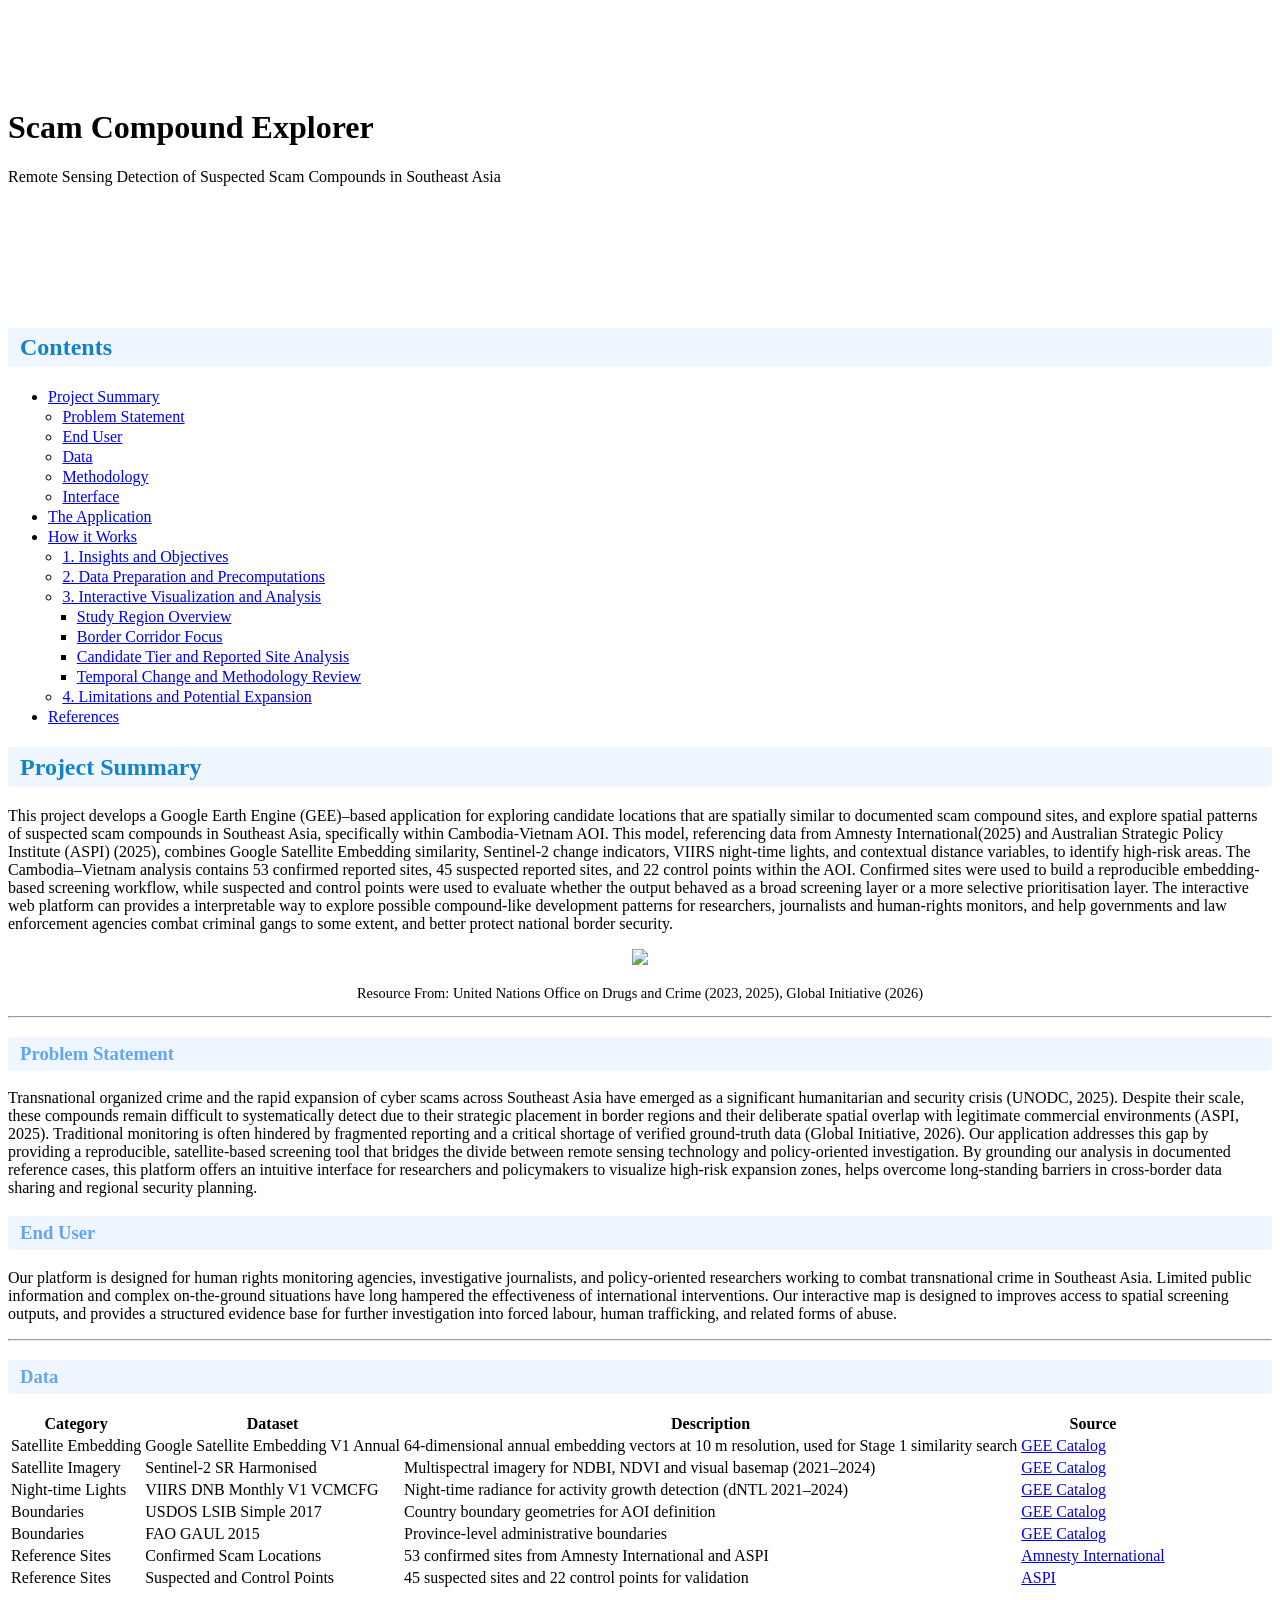
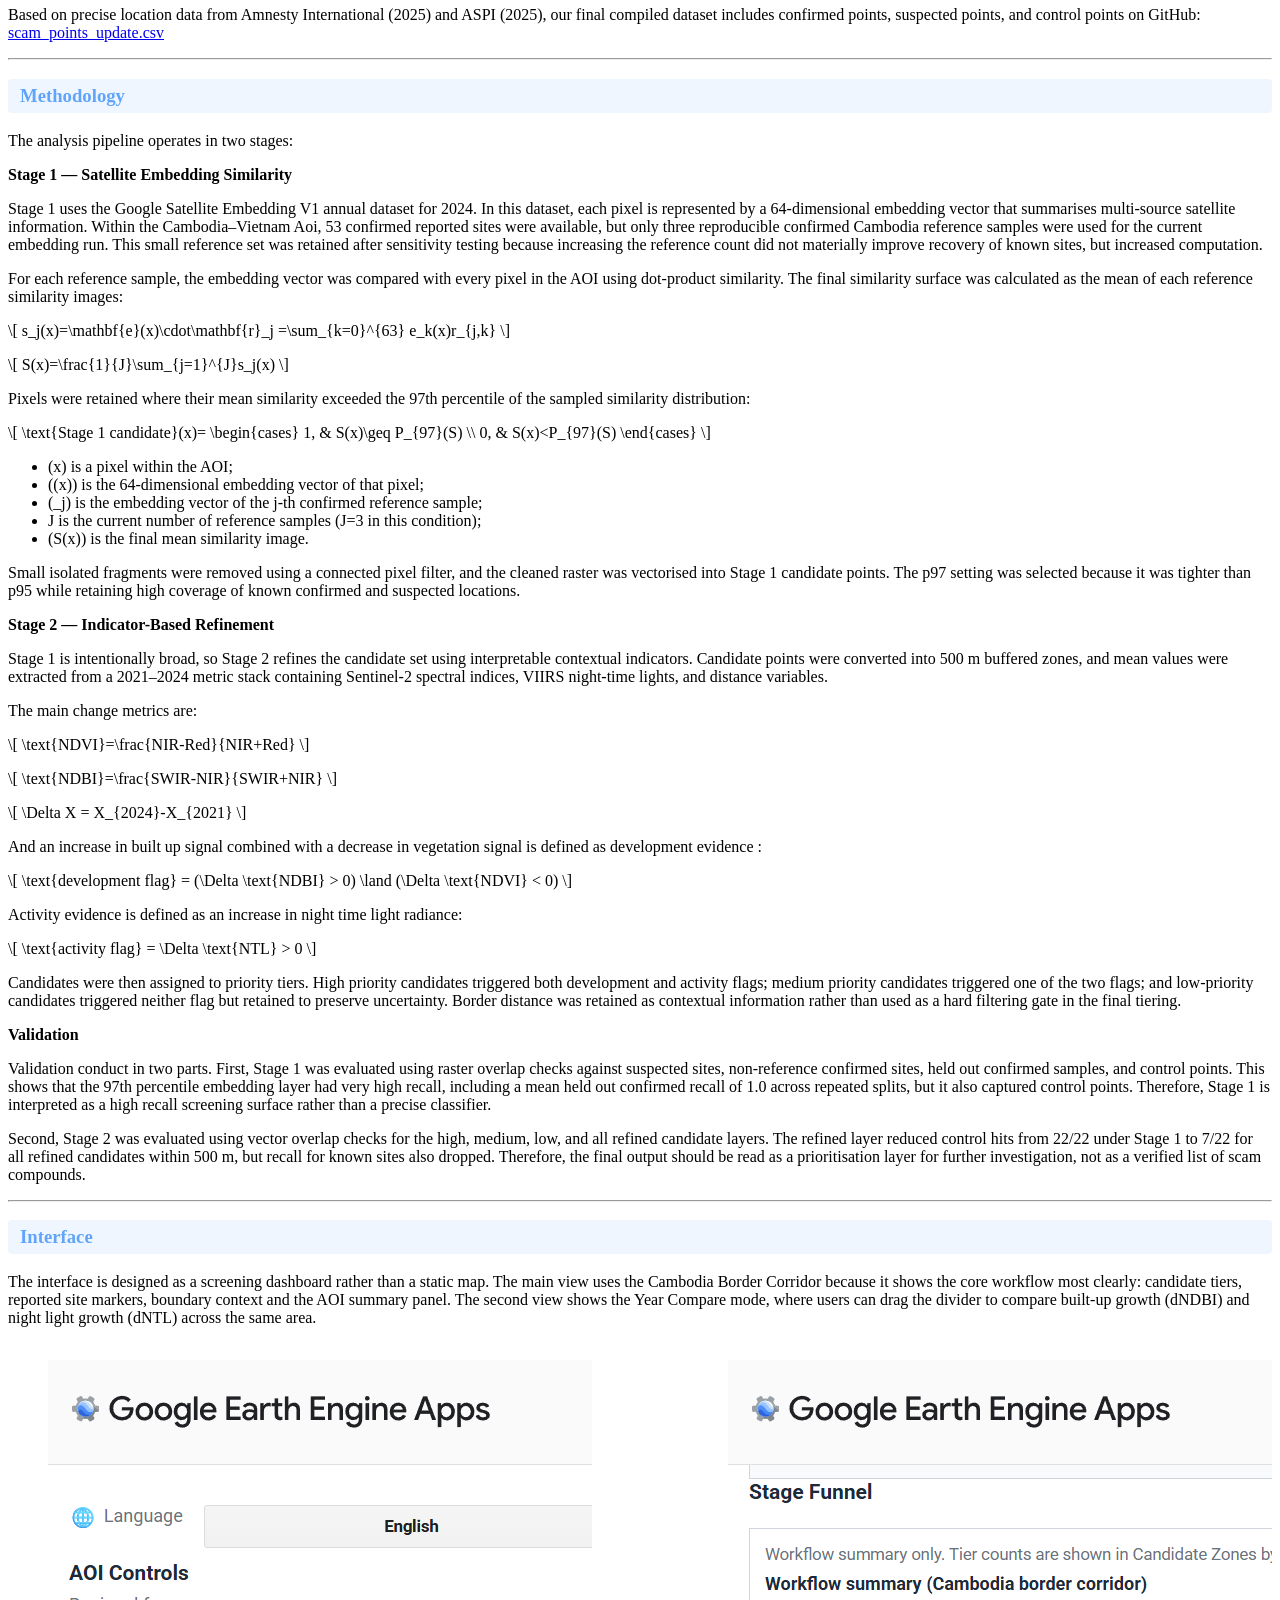
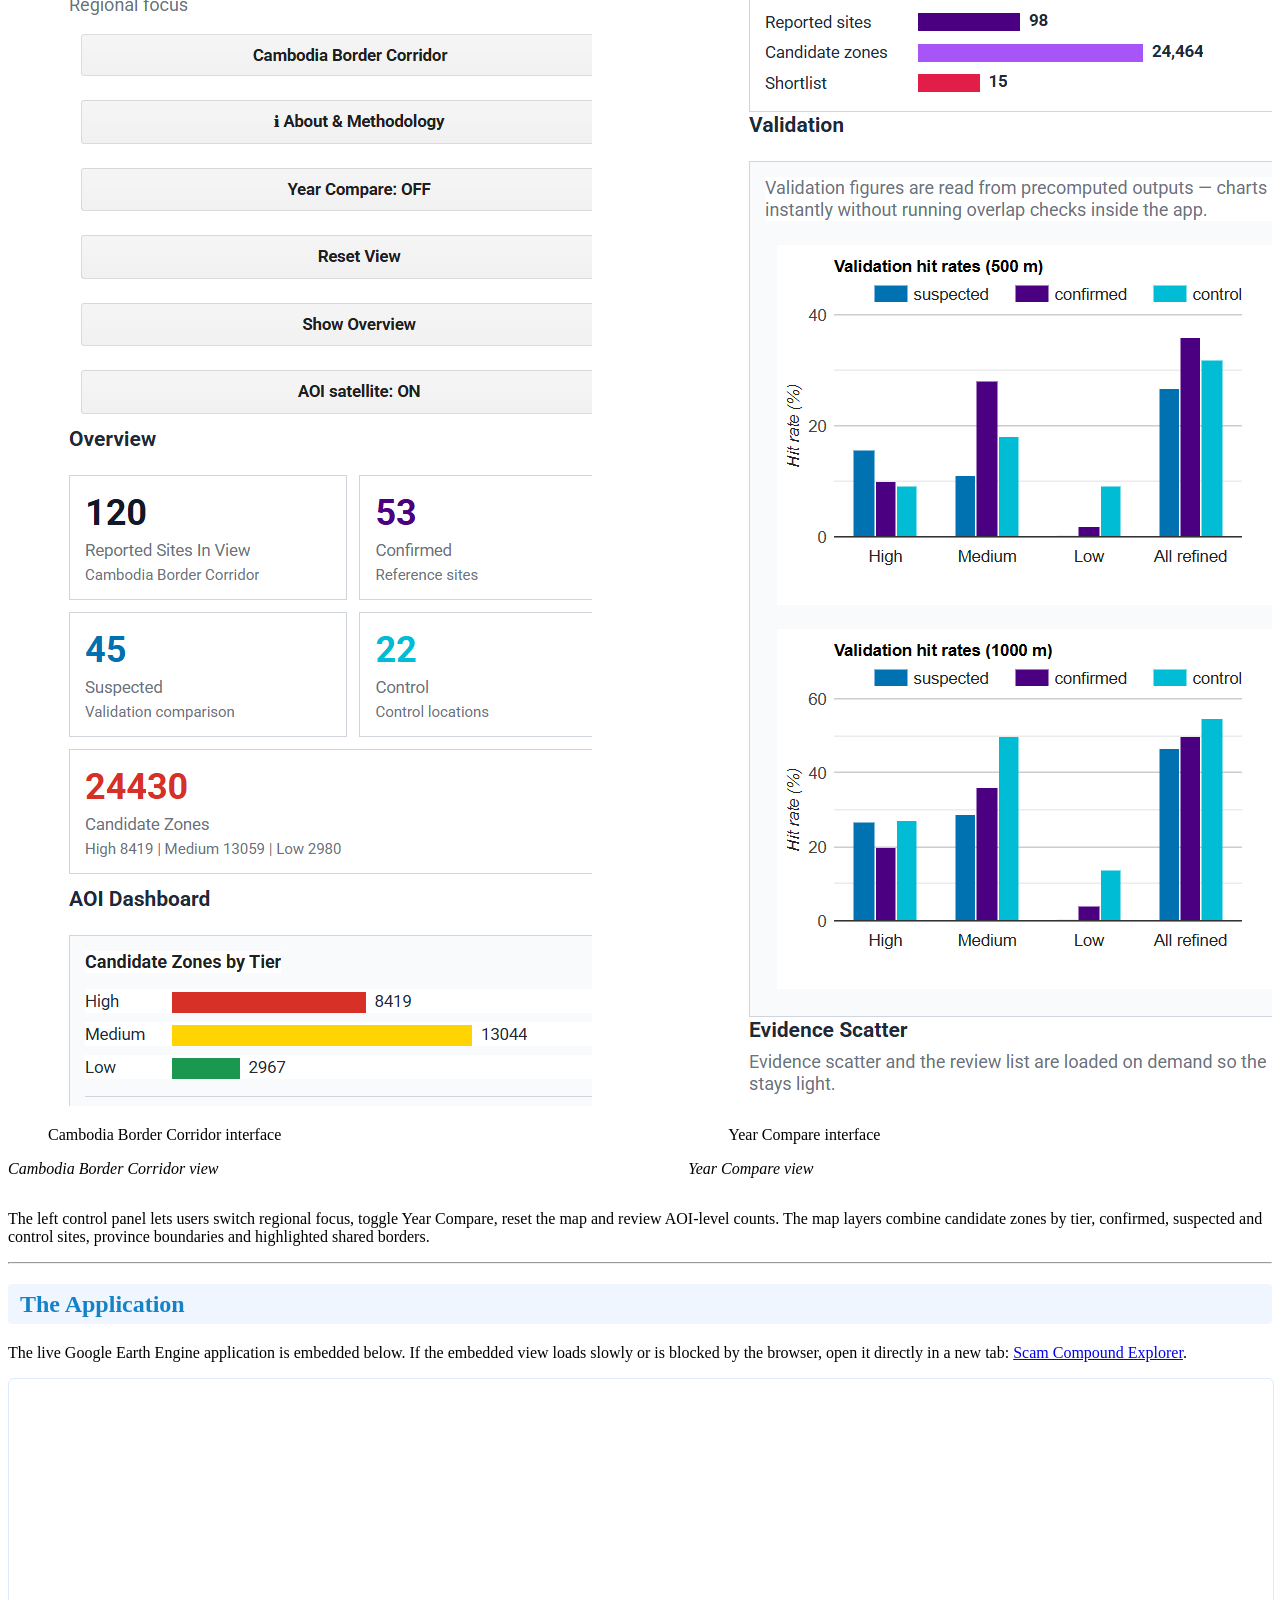
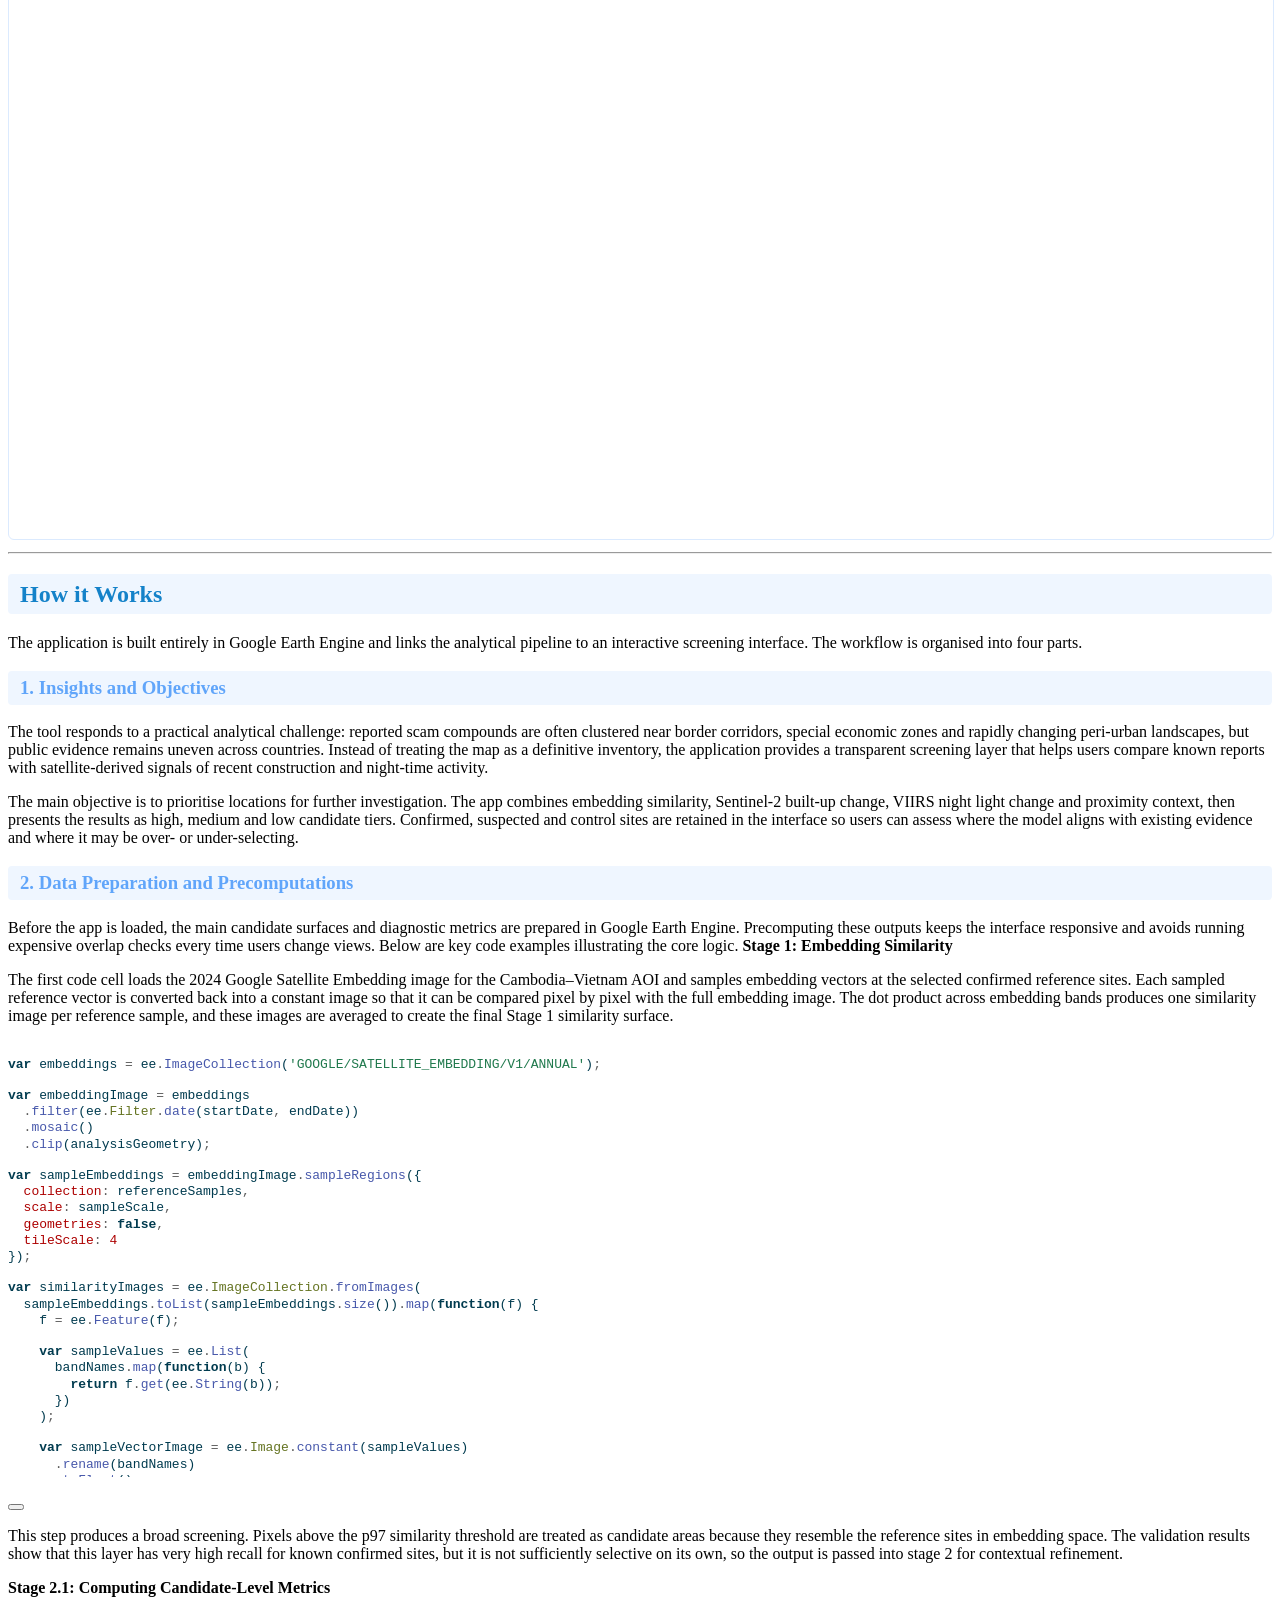
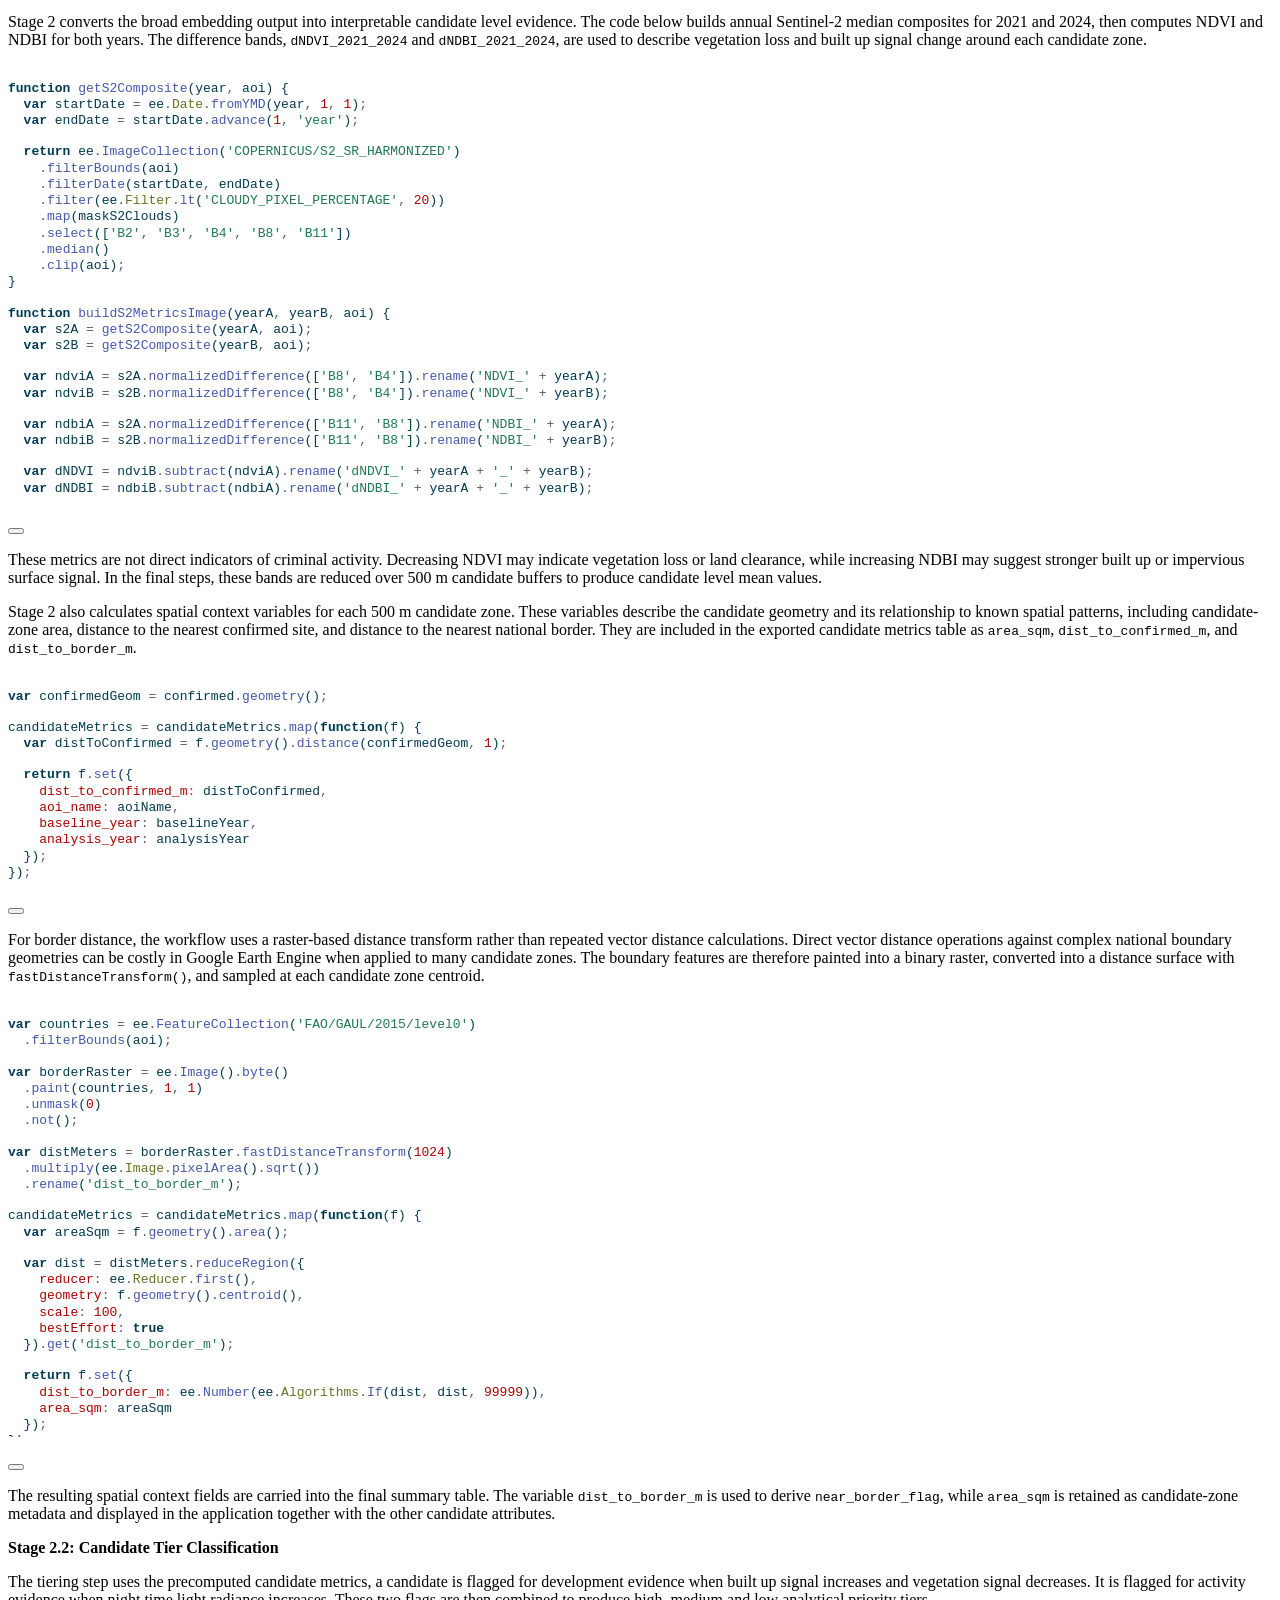
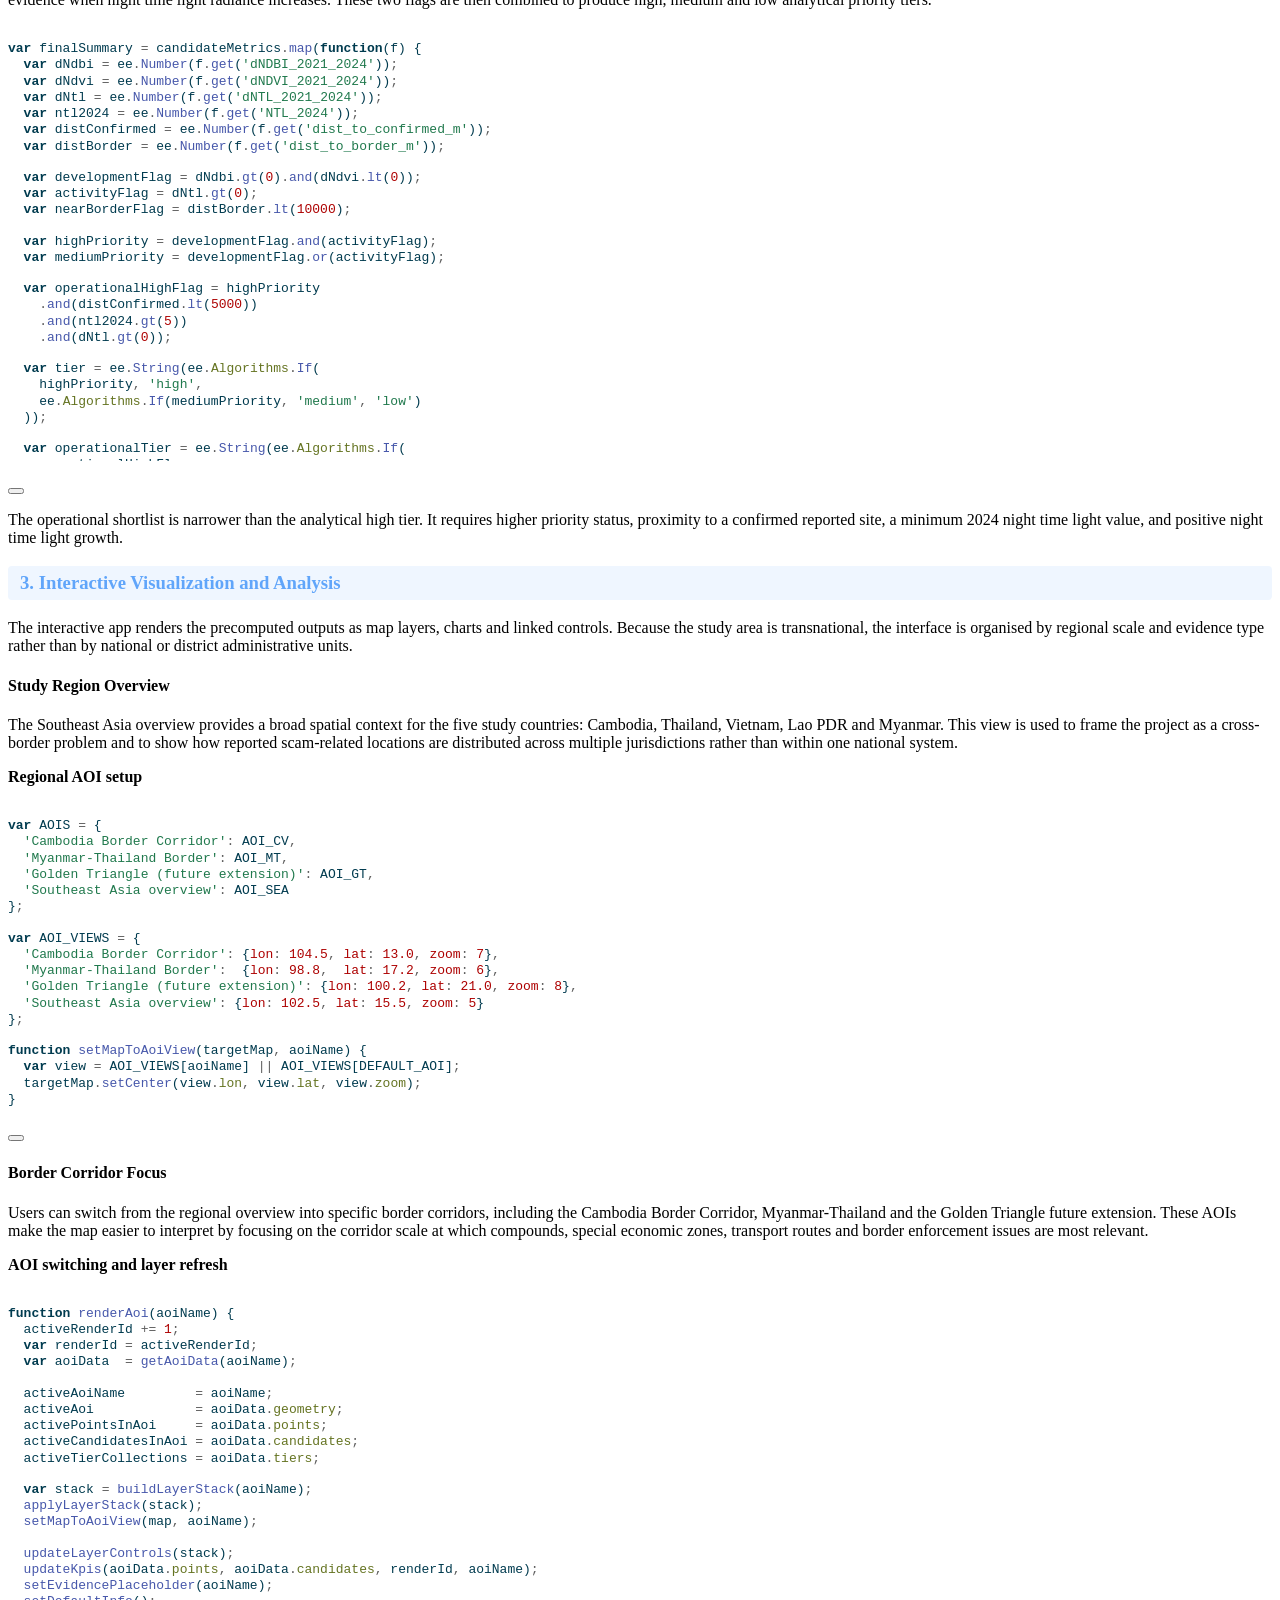
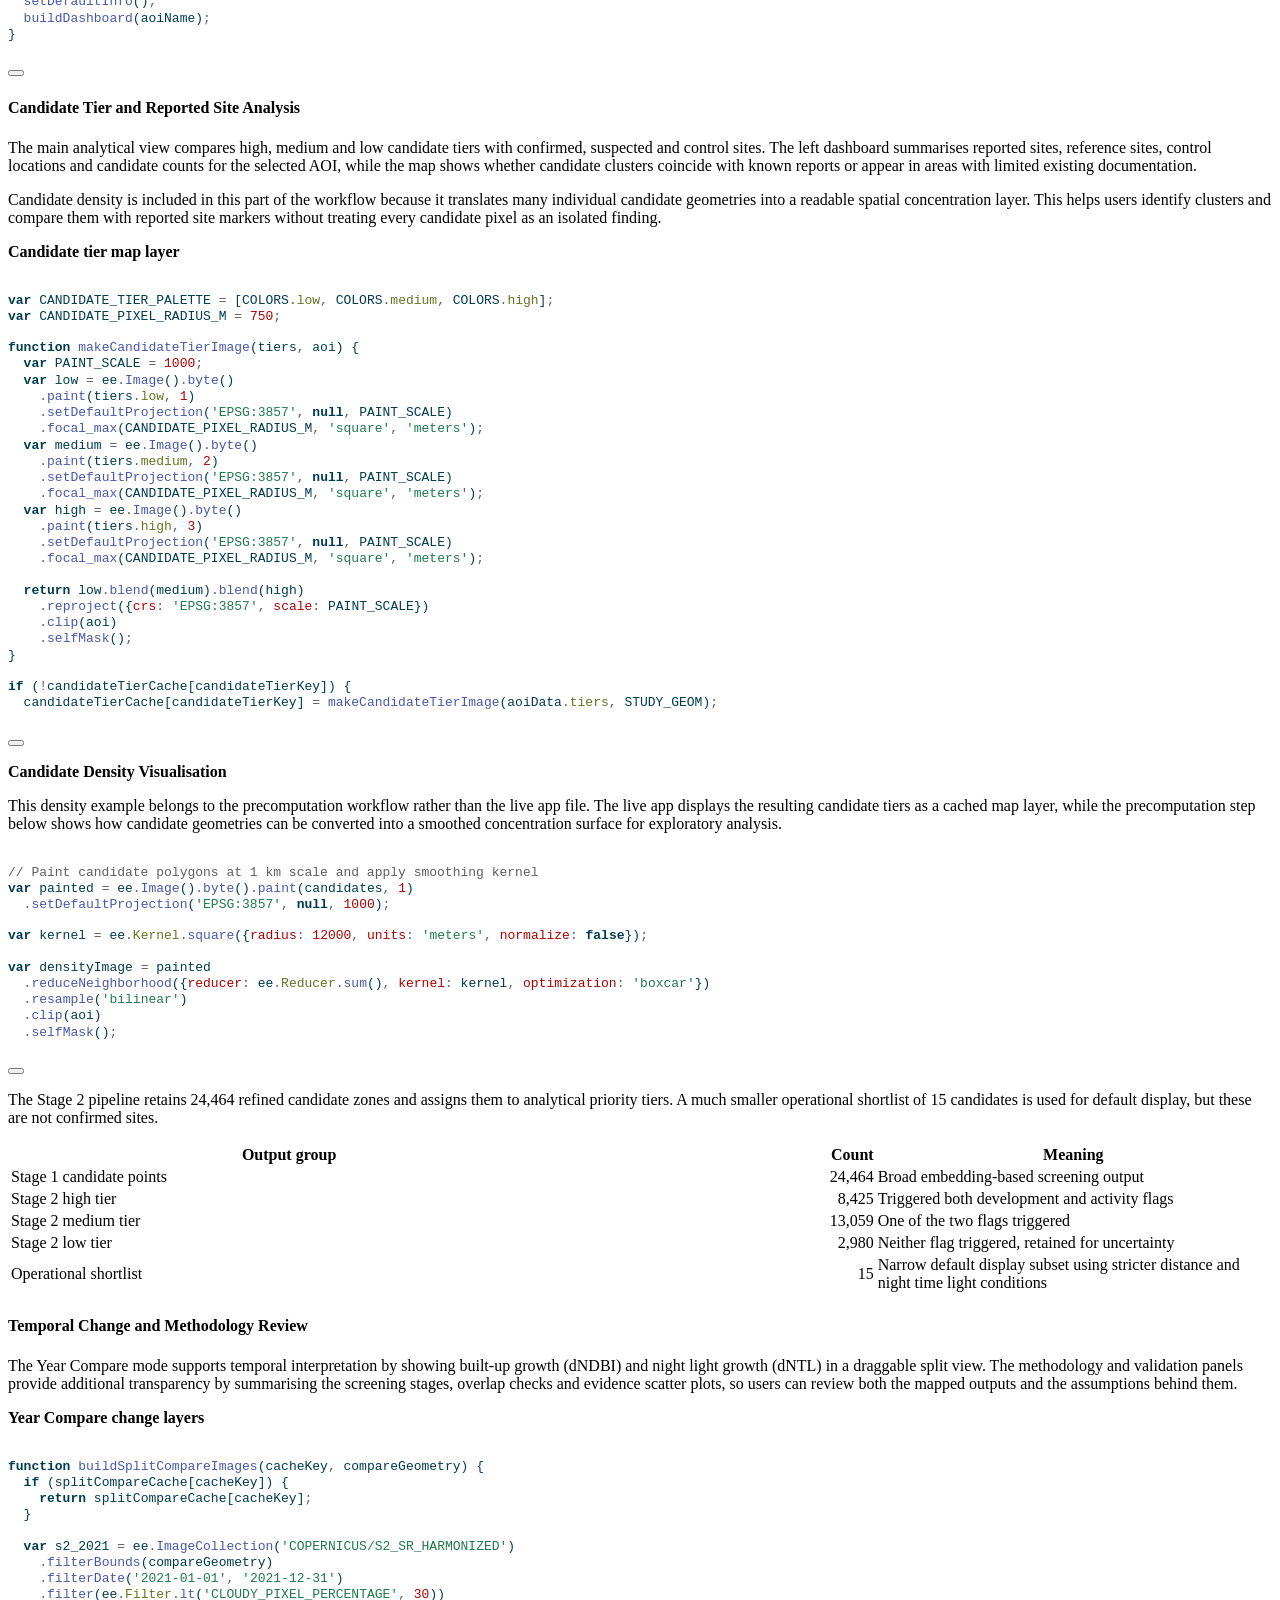
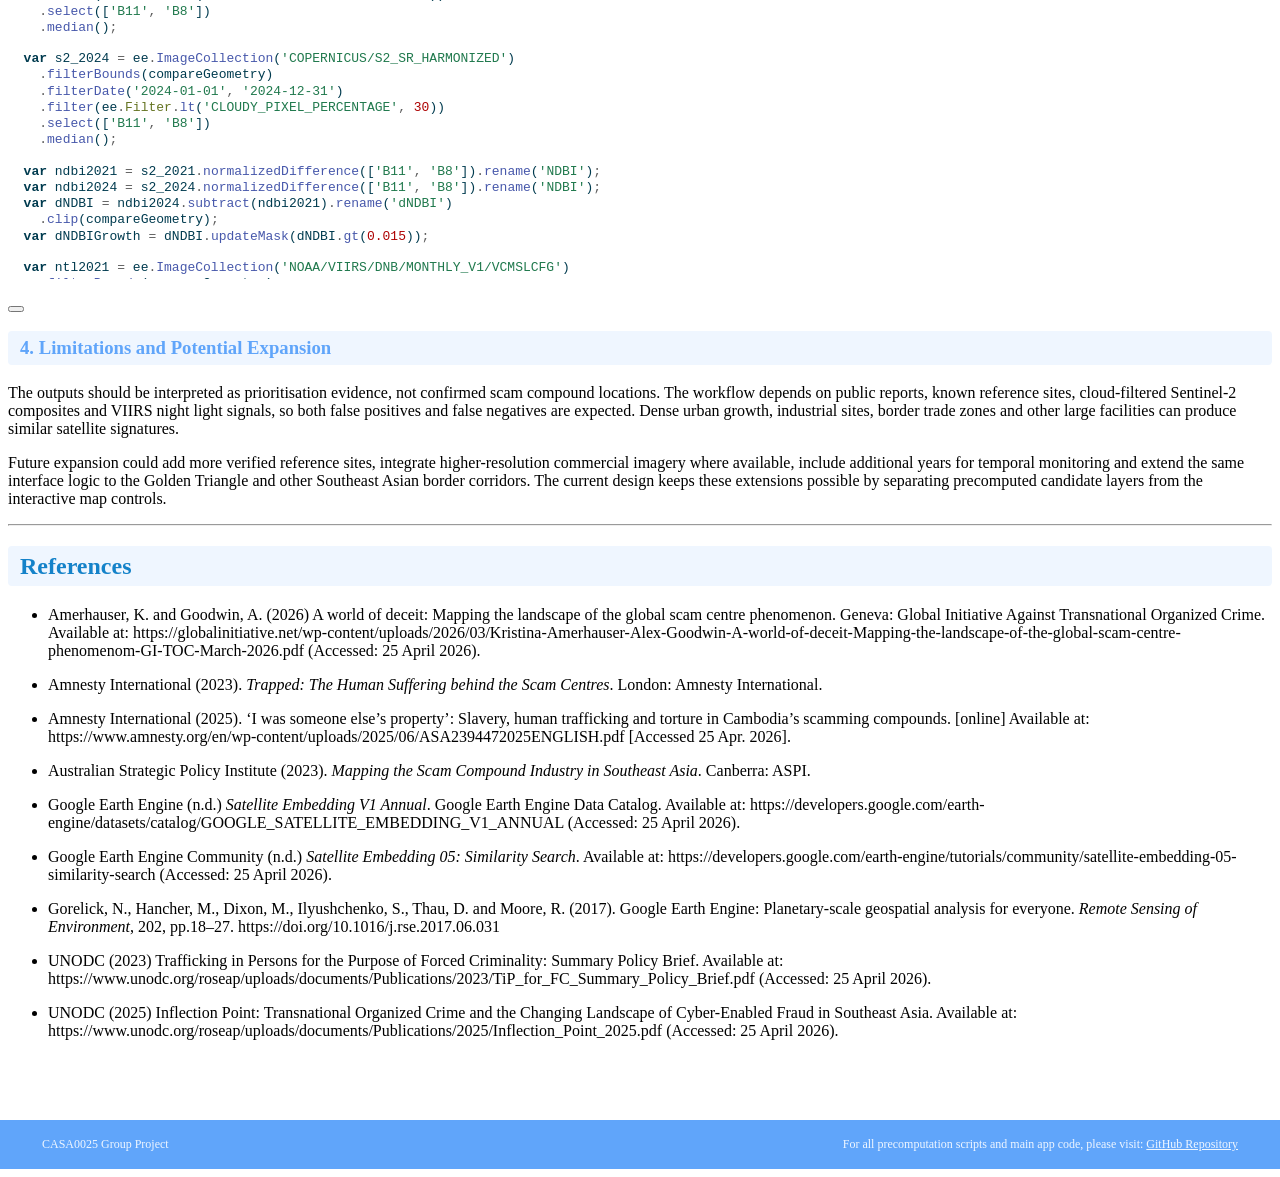
==== commit cf194398: "add to how it works" ====
--- a/index.html
+++ b/index.html
@@ -71,7 +71,7 @@
 <link href="index_files/libs/quarto-html/quarto-syntax-highlighting-7f8f88aac4f3542376d5c11b86a4c14d.css" rel="stylesheet" id="quarto-text-highlighting-styles">
 <script src="index_files/libs/bootstrap/bootstrap.min.js"></script>
 <link href="index_files/libs/bootstrap/bootstrap-icons.css" rel="stylesheet">
-<link href="index_files/libs/bootstrap/bootstrap-ed73768c0861347bf31ab77e72883946.min.css" rel="stylesheet" append-hash="true" id="quarto-bootstrap" data-mode="light">
+<link href="index_files/libs/bootstrap/bootstrap-4f05dfa61f74b068dd8b92718ffb27b1.min.css" rel="stylesheet" append-hash="true" id="quarto-bootstrap" data-mode="light">
 <style>
 
       .quarto-title-block .quarto-title-banner {
@@ -138,7 +138,7 @@
    
   <ul>
   <li><a href="#project-summary" id="toc-project-summary" class="nav-link active" data-scroll-target="#project-summary">Project Summary</a>
-  <ul class="collapse">
+  <ul>
   <li><a href="#problem-statement" id="toc-problem-statement" class="nav-link" data-scroll-target="#problem-statement">Problem Statement</a></li>
   <li><a href="#end-user" id="toc-end-user" class="nav-link" data-scroll-target="#end-user">End User</a></li>
   <li><a href="#data" id="toc-data" class="nav-link" data-scroll-target="#data">Data</a></li>
@@ -147,11 +147,11 @@
   </ul></li>
   <li><a href="#the-application" id="toc-the-application" class="nav-link" data-scroll-target="#the-application">The Application</a></li>
   <li><a href="#how-it-works" id="toc-how-it-works" class="nav-link" data-scroll-target="#how-it-works">How it Works</a>
-  <ul class="collapse show">
+  <ul>
   <li><a href="#insights-and-objectives" id="toc-insights-and-objectives" class="nav-link" data-scroll-target="#insights-and-objectives">1. Insights and Objectives</a></li>
   <li><a href="#data-preparation-and-precomputations" id="toc-data-preparation-and-precomputations" class="nav-link" data-scroll-target="#data-preparation-and-precomputations">2. Data Preparation and Precomputations</a></li>
   <li><a href="#interactive-visualization-and-analysis" id="toc-interactive-visualization-and-analysis" class="nav-link" data-scroll-target="#interactive-visualization-and-analysis">3. Interactive Visualization and Analysis</a>
-  <ul class="collapse show">
+  <ul class="collapse">
   <li><a href="#study-region-overview" id="toc-study-region-overview" class="nav-link" data-scroll-target="#study-region-overview">Study Region Overview</a></li>
   <li><a href="#border-corridor-focus" id="toc-border-corridor-focus" class="nav-link" data-scroll-target="#border-corridor-focus">Border Corridor Focus</a></li>
   <li><a href="#candidate-tier-and-reported-site-analysis" id="toc-candidate-tier-and-reported-site-analysis" class="nav-link" data-scroll-target="#candidate-tier-and-reported-site-analysis">Candidate Tier and Reported Site Analysis</a></li>
@@ -344,12 +344,14 @@
 <section id="how-it-works" class="level2">
 <h2 class="anchored" data-anchor-id="how-it-works">How it Works</h2>
 <p>The application is built entirely in Google Earth Engine and links the analytical pipeline to an interactive screening interface. The workflow is organised into four parts.</p>
-<h3 id="insights-and-objectives" class="anchored" data-anchor-id="insights-and-objectives">1. Insights and Objectives</h3>
+<section id="insights-and-objectives" class="level3">
+<h3 class="anchored" data-anchor-id="insights-and-objectives">1. Insights and Objectives</h3>
 <p>The tool responds to a practical analytical challenge: reported scam compounds are often clustered near border corridors, special economic zones and rapidly changing peri-urban landscapes, but public evidence remains uneven across countries. Instead of treating the map as a definitive inventory, the application provides a transparent screening layer that helps users compare known reports with satellite-derived signals of recent construction and night-time activity.</p>
 <p>The main objective is to prioritise locations for further investigation. The app combines embedding similarity, Sentinel-2 built-up change, VIIRS night light change and proximity context, then presents the results as high, medium and low candidate tiers. Confirmed, suspected and control sites are retained in the interface so users can assess where the model aligns with existing evidence and where it may be over- or under-selecting.</p>
-<h3 id="data-preparation-and-precomputations" class="anchored" data-anchor-id="data-preparation-and-precomputations">2. Data Preparation and Precomputations</h3>
-<p>Before the app is loaded, the main candidate surfaces and diagnostic metrics are prepared in Google Earth Engine. Precomputing these outputs keeps the interface responsive and avoids running expensive overlap checks every time users change views. Below are key code examples illustrating the core logic.</p>
-<p><strong>Stage 1: Embedding Similarity</strong></p>
+</section>
+<section id="data-preparation-and-precomputations" class="level3">
+<h3 class="anchored" data-anchor-id="data-preparation-and-precomputations">2. Data Preparation and Precomputations</h3>
+<p>Before the app is loaded, the main candidate surfaces and diagnostic metrics are prepared in Google Earth Engine. Precomputing these outputs keeps the interface responsive and avoids running expensive overlap checks every time users change views. Below are key code examples illustrating the core logic. <strong>Stage 1: Embedding Similarity</strong></p>
 <p>The first code cell loads the 2024 Google Satellite Embedding image for the Cambodia–Vietnam AOI and samples embedding vectors at the selected confirmed reference sites. Each sampled reference vector is converted back into a constant image so that it can be compared pixel by pixel with the full embedding image. The dot product across embedding bands produces one similarity image per reference sample, and these images are averaged to create the final Stage 1 similarity surface.</p>
 <div class="code-copy-outer-scaffold"><div class="sourceCode" id="cb1"><pre class="sourceCode js code-with-copy"><code class="sourceCode javascript"><span id="cb1-1"><a href="#cb1-1" aria-hidden="true" tabindex="-1"></a><span class="kw">var</span> embeddings <span class="op">=</span> ee<span class="op">.</span><span class="fu">ImageCollection</span>(<span class="st">'GOOGLE/SATELLITE_EMBEDDING/V1/ANNUAL'</span>)<span class="op">;</span></span>
 <span id="cb1-2"><a href="#cb1-2" aria-hidden="true" tabindex="-1"></a></span>
@@ -388,7 +390,7 @@
 <span id="cb1-35"><a href="#cb1-35" aria-hidden="true" tabindex="-1"></a></span>
 <span id="cb1-36"><a href="#cb1-36" aria-hidden="true" tabindex="-1"></a><span class="kw">var</span> meanSimilarity <span class="op">=</span> similarityImages<span class="op">.</span><span class="fu">mean</span>()<span class="op">;</span></span></code></pre></div><button title="Copy to Clipboard" class="code-copy-button"><i class="bi"></i></button></div>
 <p>This step produces a broad screening. Pixels above the p97 similarity threshold are treated as candidate areas because they resemble the reference sites in embedding space. The validation results show that this layer has very high recall for known confirmed sites, but it is not sufficiently selective on its own, so the output is passed into stage 2 for contextual refinement.</p>
-<p><strong>Stage 2.1: Computing Sentinel-2 Change Metrics</strong></p>
+<p><strong>Stage 2.1: Computing Candidate-Level Metrics</strong></p>
 <p>Stage 2 converts the broad embedding output into interpretable candidate level evidence. The code below builds annual Sentinel-2 median composites for 2021 and 2024, then computes NDVI and NDBI for both years. The difference bands, <code>dNDVI_2021_2024</code> and <code>dNDBI_2021_2024</code>, are used to describe vegetation loss and built up signal change around each candidate zone.</p>
 <div class="code-copy-outer-scaffold"><div class="sourceCode" id="cb2"><pre class="sourceCode js code-with-copy"><code class="sourceCode javascript"><span id="cb2-1"><a href="#cb2-1" aria-hidden="true" tabindex="-1"></a><span class="kw">function</span> <span class="fu">getS2Composite</span>(year<span class="op">,</span> aoi) {</span>
 <span id="cb2-2"><a href="#cb2-2" aria-hidden="true" tabindex="-1"></a>  <span class="kw">var</span> startDate <span class="op">=</span> ee<span class="op">.</span><span class="at">Date</span><span class="op">.</span><span class="fu">fromYMD</span>(year<span class="op">,</span> <span class="dv">1</span><span class="op">,</span> <span class="dv">1</span>)<span class="op">;</span></span>
@@ -421,149 +423,198 @@
 <span id="cb2-29"><a href="#cb2-29" aria-hidden="true" tabindex="-1"></a>              <span class="op">.</span><span class="fu">addBands</span>(dNDVI)<span class="op">.</span><span class="fu">addBands</span>(dNDBI)<span class="op">;</span></span>
 <span id="cb2-30"><a href="#cb2-30" aria-hidden="true" tabindex="-1"></a>}</span></code></pre></div><button title="Copy to Clipboard" class="code-copy-button"><i class="bi"></i></button></div>
 <p>These metrics are not direct indicators of criminal activity. Decreasing NDVI may indicate vegetation loss or land clearance, while increasing NDBI may suggest stronger built up or impervious surface signal. In the final steps, these bands are reduced over 500 m candidate buffers to produce candidate level mean values.</p>
+<p>Stage 2 also calculates spatial context variables for each 500 m candidate zone. These variables describe the candidate geometry and its relationship to known spatial patterns, including candidate-zone area, distance to the nearest confirmed site, and distance to the nearest national border. They are included in the exported candidate metrics table as <code>area_sqm</code>, <code>dist_to_confirmed_m</code>, and <code>dist_to_border_m</code>.</p>
+<div class="code-copy-outer-scaffold"><div class="sourceCode" id="cb3"><pre class="sourceCode js code-with-copy"><code class="sourceCode javascript"><span id="cb3-1"><a href="#cb3-1" aria-hidden="true" tabindex="-1"></a><span class="kw">var</span> confirmedGeom <span class="op">=</span> confirmed<span class="op">.</span><span class="fu">geometry</span>()<span class="op">;</span></span>
+<span id="cb3-2"><a href="#cb3-2" aria-hidden="true" tabindex="-1"></a></span>
+<span id="cb3-3"><a href="#cb3-3" aria-hidden="true" tabindex="-1"></a>candidateMetrics <span class="op">=</span> candidateMetrics<span class="op">.</span><span class="fu">map</span>(<span class="kw">function</span>(f) {</span>
+<span id="cb3-4"><a href="#cb3-4" aria-hidden="true" tabindex="-1"></a>  <span class="kw">var</span> distToConfirmed <span class="op">=</span> f<span class="op">.</span><span class="fu">geometry</span>()<span class="op">.</span><span class="fu">distance</span>(confirmedGeom<span class="op">,</span> <span class="dv">1</span>)<span class="op">;</span></span>
+<span id="cb3-5"><a href="#cb3-5" aria-hidden="true" tabindex="-1"></a></span>
+<span id="cb3-6"><a href="#cb3-6" aria-hidden="true" tabindex="-1"></a>  <span class="cf">return</span> f<span class="op">.</span><span class="fu">set</span>({</span>
+<span id="cb3-7"><a href="#cb3-7" aria-hidden="true" tabindex="-1"></a>    <span class="dt">dist_to_confirmed_m</span><span class="op">:</span> distToConfirmed<span class="op">,</span></span>
+<span id="cb3-8"><a href="#cb3-8" aria-hidden="true" tabindex="-1"></a>    <span class="dt">aoi_name</span><span class="op">:</span> aoiName<span class="op">,</span></span>
+<span id="cb3-9"><a href="#cb3-9" aria-hidden="true" tabindex="-1"></a>    <span class="dt">baseline_year</span><span class="op">:</span> baselineYear<span class="op">,</span></span>
+<span id="cb3-10"><a href="#cb3-10" aria-hidden="true" tabindex="-1"></a>    <span class="dt">analysis_year</span><span class="op">:</span> analysisYear</span>
+<span id="cb3-11"><a href="#cb3-11" aria-hidden="true" tabindex="-1"></a>  })<span class="op">;</span></span>
+<span id="cb3-12"><a href="#cb3-12" aria-hidden="true" tabindex="-1"></a>})<span class="op">;</span></span></code></pre></div><button title="Copy to Clipboard" class="code-copy-button"><i class="bi"></i></button></div>
+<p>For border distance, the workflow uses a raster-based distance transform rather than repeated vector distance calculations. Direct vector distance operations against complex national boundary geometries can be costly in Google Earth Engine when applied to many candidate zones. The boundary features are therefore painted into a binary raster, converted into a distance surface with <code>fastDistanceTransform()</code>, and sampled at each candidate zone centroid.</p>
+<div class="code-copy-outer-scaffold"><div class="sourceCode" id="cb4"><pre class="sourceCode js code-with-copy"><code class="sourceCode javascript"><span id="cb4-1"><a href="#cb4-1" aria-hidden="true" tabindex="-1"></a><span class="kw">var</span> countries <span class="op">=</span> ee<span class="op">.</span><span class="fu">FeatureCollection</span>(<span class="st">'FAO/GAUL/2015/level0'</span>)</span>
+<span id="cb4-2"><a href="#cb4-2" aria-hidden="true" tabindex="-1"></a>  <span class="op">.</span><span class="fu">filterBounds</span>(aoi)<span class="op">;</span></span>
+<span id="cb4-3"><a href="#cb4-3" aria-hidden="true" tabindex="-1"></a></span>
+<span id="cb4-4"><a href="#cb4-4" aria-hidden="true" tabindex="-1"></a><span class="kw">var</span> borderRaster <span class="op">=</span> ee<span class="op">.</span><span class="fu">Image</span>()<span class="op">.</span><span class="fu">byte</span>()</span>
+<span id="cb4-5"><a href="#cb4-5" aria-hidden="true" tabindex="-1"></a>  <span class="op">.</span><span class="fu">paint</span>(countries<span class="op">,</span> <span class="dv">1</span><span class="op">,</span> <span class="dv">1</span>)</span>
+<span id="cb4-6"><a href="#cb4-6" aria-hidden="true" tabindex="-1"></a>  <span class="op">.</span><span class="fu">unmask</span>(<span class="dv">0</span>)</span>
+<span id="cb4-7"><a href="#cb4-7" aria-hidden="true" tabindex="-1"></a>  <span class="op">.</span><span class="fu">not</span>()<span class="op">;</span></span>
+<span id="cb4-8"><a href="#cb4-8" aria-hidden="true" tabindex="-1"></a></span>
+<span id="cb4-9"><a href="#cb4-9" aria-hidden="true" tabindex="-1"></a><span class="kw">var</span> distMeters <span class="op">=</span> borderRaster<span class="op">.</span><span class="fu">fastDistanceTransform</span>(<span class="dv">1024</span>)</span>
+<span id="cb4-10"><a href="#cb4-10" aria-hidden="true" tabindex="-1"></a>  <span class="op">.</span><span class="fu">multiply</span>(ee<span class="op">.</span><span class="at">Image</span><span class="op">.</span><span class="fu">pixelArea</span>()<span class="op">.</span><span class="fu">sqrt</span>())</span>
+<span id="cb4-11"><a href="#cb4-11" aria-hidden="true" tabindex="-1"></a>  <span class="op">.</span><span class="fu">rename</span>(<span class="st">'dist_to_border_m'</span>)<span class="op">;</span></span>
+<span id="cb4-12"><a href="#cb4-12" aria-hidden="true" tabindex="-1"></a></span>
+<span id="cb4-13"><a href="#cb4-13" aria-hidden="true" tabindex="-1"></a>candidateMetrics <span class="op">=</span> candidateMetrics<span class="op">.</span><span class="fu">map</span>(<span class="kw">function</span>(f) {</span>
+<span id="cb4-14"><a href="#cb4-14" aria-hidden="true" tabindex="-1"></a>  <span class="kw">var</span> areaSqm <span class="op">=</span> f<span class="op">.</span><span class="fu">geometry</span>()<span class="op">.</span><span class="fu">area</span>()<span class="op">;</span></span>
+<span id="cb4-15"><a href="#cb4-15" aria-hidden="true" tabindex="-1"></a></span>
+<span id="cb4-16"><a href="#cb4-16" aria-hidden="true" tabindex="-1"></a>  <span class="kw">var</span> dist <span class="op">=</span> distMeters<span class="op">.</span><span class="fu">reduceRegion</span>({</span>
+<span id="cb4-17"><a href="#cb4-17" aria-hidden="true" tabindex="-1"></a>    <span class="dt">reducer</span><span class="op">:</span> ee<span class="op">.</span><span class="at">Reducer</span><span class="op">.</span><span class="fu">first</span>()<span class="op">,</span></span>
+<span id="cb4-18"><a href="#cb4-18" aria-hidden="true" tabindex="-1"></a>    <span class="dt">geometry</span><span class="op">:</span> f<span class="op">.</span><span class="fu">geometry</span>()<span class="op">.</span><span class="fu">centroid</span>()<span class="op">,</span></span>
+<span id="cb4-19"><a href="#cb4-19" aria-hidden="true" tabindex="-1"></a>    <span class="dt">scale</span><span class="op">:</span> <span class="dv">100</span><span class="op">,</span></span>
+<span id="cb4-20"><a href="#cb4-20" aria-hidden="true" tabindex="-1"></a>    <span class="dt">bestEffort</span><span class="op">:</span> <span class="kw">true</span></span>
+<span id="cb4-21"><a href="#cb4-21" aria-hidden="true" tabindex="-1"></a>  })<span class="op">.</span><span class="fu">get</span>(<span class="st">'dist_to_border_m'</span>)<span class="op">;</span></span>
+<span id="cb4-22"><a href="#cb4-22" aria-hidden="true" tabindex="-1"></a></span>
+<span id="cb4-23"><a href="#cb4-23" aria-hidden="true" tabindex="-1"></a>  <span class="cf">return</span> f<span class="op">.</span><span class="fu">set</span>({</span>
+<span id="cb4-24"><a href="#cb4-24" aria-hidden="true" tabindex="-1"></a>    <span class="dt">dist_to_border_m</span><span class="op">:</span> ee<span class="op">.</span><span class="fu">Number</span>(ee<span class="op">.</span><span class="at">Algorithms</span><span class="op">.</span><span class="fu">If</span>(dist<span class="op">,</span> dist<span class="op">,</span> <span class="dv">99999</span>))<span class="op">,</span></span>
+<span id="cb4-25"><a href="#cb4-25" aria-hidden="true" tabindex="-1"></a>    <span class="dt">area_sqm</span><span class="op">:</span> areaSqm</span>
+<span id="cb4-26"><a href="#cb4-26" aria-hidden="true" tabindex="-1"></a>  })<span class="op">;</span></span>
+<span id="cb4-27"><a href="#cb4-27" aria-hidden="true" tabindex="-1"></a>})<span class="op">;</span></span></code></pre></div><button title="Copy to Clipboard" class="code-copy-button"><i class="bi"></i></button></div>
+<p>The resulting spatial context fields are carried into the final summary table. The variable <code>dist_to_border_m</code> is used to derive <code>near_border_flag</code>, while <code>area_sqm</code> is retained as candidate-zone metadata and displayed in the application together with the other candidate attributes.</p>
 <p><strong>Stage 2.2: Candidate Tier Classification</strong></p>
 <p>The tiering step uses the precomputed candidate metrics, a candidate is flagged for development evidence when built up signal increases and vegetation signal decreases. It is flagged for activity evidence when night time light radiance increases. These two flags are then combined to produce high, medium and low analytical priority tiers.</p>
-<div class="code-copy-outer-scaffold"><div class="sourceCode" id="cb3"><pre class="sourceCode js code-with-copy"><code class="sourceCode javascript"><span id="cb3-1"><a href="#cb3-1" aria-hidden="true" tabindex="-1"></a><span class="kw">var</span> finalSummary <span class="op">=</span> candidateMetrics<span class="op">.</span><span class="fu">map</span>(<span class="kw">function</span>(f) {</span>
-<span id="cb3-2"><a href="#cb3-2" aria-hidden="true" tabindex="-1"></a>  <span class="kw">var</span> dNdbi <span class="op">=</span> ee<span class="op">.</span><span class="fu">Number</span>(f<span class="op">.</span><span class="fu">get</span>(<span class="st">'dNDBI_2021_2024'</span>))<span class="op">;</span></span>
-<span id="cb3-3"><a href="#cb3-3" aria-hidden="true" tabindex="-1"></a>  <span class="kw">var</span> dNdvi <span class="op">=</span> ee<span class="op">.</span><span class="fu">Number</span>(f<span class="op">.</span><span class="fu">get</span>(<span class="st">'dNDVI_2021_2024'</span>))<span class="op">;</span></span>
-<span id="cb3-4"><a href="#cb3-4" aria-hidden="true" tabindex="-1"></a>  <span class="kw">var</span> dNtl <span class="op">=</span> ee<span class="op">.</span><span class="fu">Number</span>(f<span class="op">.</span><span class="fu">get</span>(<span class="st">'dNTL_2021_2024'</span>))<span class="op">;</span></span>
-<span id="cb3-5"><a href="#cb3-5" aria-hidden="true" tabindex="-1"></a>  <span class="kw">var</span> ntl2024 <span class="op">=</span> ee<span class="op">.</span><span class="fu">Number</span>(f<span class="op">.</span><span class="fu">get</span>(<span class="st">'NTL_2024'</span>))<span class="op">;</span></span>
-<span id="cb3-6"><a href="#cb3-6" aria-hidden="true" tabindex="-1"></a>  <span class="kw">var</span> distConfirmed <span class="op">=</span> ee<span class="op">.</span><span class="fu">Number</span>(f<span class="op">.</span><span class="fu">get</span>(<span class="st">'dist_to_confirmed_m'</span>))<span class="op">;</span></span>
-<span id="cb3-7"><a href="#cb3-7" aria-hidden="true" tabindex="-1"></a>  <span class="kw">var</span> distBorder <span class="op">=</span> ee<span class="op">.</span><span class="fu">Number</span>(f<span class="op">.</span><span class="fu">get</span>(<span class="st">'dist_to_border_m'</span>))<span class="op">;</span></span>
-<span id="cb3-8"><a href="#cb3-8" aria-hidden="true" tabindex="-1"></a></span>
-<span id="cb3-9"><a href="#cb3-9" aria-hidden="true" tabindex="-1"></a>  <span class="kw">var</span> developmentFlag <span class="op">=</span> dNdbi<span class="op">.</span><span class="fu">gt</span>(<span class="dv">0</span>)<span class="op">.</span><span class="fu">and</span>(dNdvi<span class="op">.</span><span class="fu">lt</span>(<span class="dv">0</span>))<span class="op">;</span></span>
-<span id="cb3-10"><a href="#cb3-10" aria-hidden="true" tabindex="-1"></a>  <span class="kw">var</span> activityFlag <span class="op">=</span> dNtl<span class="op">.</span><span class="fu">gt</span>(<span class="dv">0</span>)<span class="op">;</span></span>
-<span id="cb3-11"><a href="#cb3-11" aria-hidden="true" tabindex="-1"></a>  <span class="kw">var</span> nearBorderFlag <span class="op">=</span> distBorder<span class="op">.</span><span class="fu">lt</span>(<span class="dv">10000</span>)<span class="op">;</span></span>
-<span id="cb3-12"><a href="#cb3-12" aria-hidden="true" tabindex="-1"></a></span>
-<span id="cb3-13"><a href="#cb3-13" aria-hidden="true" tabindex="-1"></a>  <span class="kw">var</span> highPriority <span class="op">=</span> developmentFlag<span class="op">.</span><span class="fu">and</span>(activityFlag)<span class="op">;</span></span>
-<span id="cb3-14"><a href="#cb3-14" aria-hidden="true" tabindex="-1"></a>  <span class="kw">var</span> mediumPriority <span class="op">=</span> developmentFlag<span class="op">.</span><span class="fu">or</span>(activityFlag)<span class="op">;</span></span>
-<span id="cb3-15"><a href="#cb3-15" aria-hidden="true" tabindex="-1"></a></span>
-<span id="cb3-16"><a href="#cb3-16" aria-hidden="true" tabindex="-1"></a>  <span class="kw">var</span> operationalHighFlag <span class="op">=</span> highPriority</span>
-<span id="cb3-17"><a href="#cb3-17" aria-hidden="true" tabindex="-1"></a>    <span class="op">.</span><span class="fu">and</span>(distConfirmed<span class="op">.</span><span class="fu">lt</span>(<span class="dv">5000</span>))</span>
-<span id="cb3-18"><a href="#cb3-18" aria-hidden="true" tabindex="-1"></a>    <span class="op">.</span><span class="fu">and</span>(ntl2024<span class="op">.</span><span class="fu">gt</span>(<span class="dv">5</span>))</span>
-<span id="cb3-19"><a href="#cb3-19" aria-hidden="true" tabindex="-1"></a>    <span class="op">.</span><span class="fu">and</span>(dNtl<span class="op">.</span><span class="fu">gt</span>(<span class="dv">0</span>))<span class="op">;</span></span>
-<span id="cb3-20"><a href="#cb3-20" aria-hidden="true" tabindex="-1"></a></span>
-<span id="cb3-21"><a href="#cb3-21" aria-hidden="true" tabindex="-1"></a>  <span class="kw">var</span> tier <span class="op">=</span> ee<span class="op">.</span><span class="fu">String</span>(ee<span class="op">.</span><span class="at">Algorithms</span><span class="op">.</span><span class="fu">If</span>(</span>
-<span id="cb3-22"><a href="#cb3-22" aria-hidden="true" tabindex="-1"></a>    highPriority<span class="op">,</span> <span class="st">'high'</span><span class="op">,</span></span>
-<span id="cb3-23"><a href="#cb3-23" aria-hidden="true" tabindex="-1"></a>    ee<span class="op">.</span><span class="at">Algorithms</span><span class="op">.</span><span class="fu">If</span>(mediumPriority<span class="op">,</span> <span class="st">'medium'</span><span class="op">,</span> <span class="st">'low'</span>)</span>
-<span id="cb3-24"><a href="#cb3-24" aria-hidden="true" tabindex="-1"></a>  ))<span class="op">;</span></span>
-<span id="cb3-25"><a href="#cb3-25" aria-hidden="true" tabindex="-1"></a></span>
-<span id="cb3-26"><a href="#cb3-26" aria-hidden="true" tabindex="-1"></a>  <span class="kw">var</span> operationalTier <span class="op">=</span> ee<span class="op">.</span><span class="fu">String</span>(ee<span class="op">.</span><span class="at">Algorithms</span><span class="op">.</span><span class="fu">If</span>(</span>
-<span id="cb3-27"><a href="#cb3-27" aria-hidden="true" tabindex="-1"></a>    operationalHighFlag<span class="op">,</span></span>
-<span id="cb3-28"><a href="#cb3-28" aria-hidden="true" tabindex="-1"></a>    <span class="st">'operational_high'</span><span class="op">,</span></span>
-<span id="cb3-29"><a href="#cb3-29" aria-hidden="true" tabindex="-1"></a>    tier</span>
-<span id="cb3-30"><a href="#cb3-30" aria-hidden="true" tabindex="-1"></a>  ))<span class="op">;</span></span>
-<span id="cb3-31"><a href="#cb3-31" aria-hidden="true" tabindex="-1"></a></span>
-<span id="cb3-32"><a href="#cb3-32" aria-hidden="true" tabindex="-1"></a>  <span class="cf">return</span> f<span class="op">.</span><span class="fu">set</span>({</span>
-<span id="cb3-33"><a href="#cb3-33" aria-hidden="true" tabindex="-1"></a>    <span class="dt">development_flag</span><span class="op">:</span> developmentFlag<span class="op">,</span></span>
-<span id="cb3-34"><a href="#cb3-34" aria-hidden="true" tabindex="-1"></a>    <span class="dt">activity_flag</span><span class="op">:</span> activityFlag<span class="op">,</span></span>
-<span id="cb3-35"><a href="#cb3-35" aria-hidden="true" tabindex="-1"></a>    <span class="dt">near_border_flag</span><span class="op">:</span> nearBorderFlag<span class="op">,</span></span>
-<span id="cb3-36"><a href="#cb3-36" aria-hidden="true" tabindex="-1"></a>    <span class="dt">priority_tier</span><span class="op">:</span> tier<span class="op">,</span></span>
-<span id="cb3-37"><a href="#cb3-37" aria-hidden="true" tabindex="-1"></a>    <span class="dt">operational_high_flag</span><span class="op">:</span> operationalHighFlag<span class="op">,</span></span>
-<span id="cb3-38"><a href="#cb3-38" aria-hidden="true" tabindex="-1"></a>    <span class="dt">operational_priority_tier</span><span class="op">:</span> operationalTier</span>
-<span id="cb3-39"><a href="#cb3-39" aria-hidden="true" tabindex="-1"></a>  })<span class="op">;</span></span>
-<span id="cb3-40"><a href="#cb3-40" aria-hidden="true" tabindex="-1"></a>})<span class="op">;</span></span></code></pre></div><button title="Copy to Clipboard" class="code-copy-button"><i class="bi"></i></button></div>
+<div class="code-copy-outer-scaffold"><div class="sourceCode" id="cb5"><pre class="sourceCode js code-with-copy"><code class="sourceCode javascript"><span id="cb5-1"><a href="#cb5-1" aria-hidden="true" tabindex="-1"></a><span class="kw">var</span> finalSummary <span class="op">=</span> candidateMetrics<span class="op">.</span><span class="fu">map</span>(<span class="kw">function</span>(f) {</span>
+<span id="cb5-2"><a href="#cb5-2" aria-hidden="true" tabindex="-1"></a>  <span class="kw">var</span> dNdbi <span class="op">=</span> ee<span class="op">.</span><span class="fu">Number</span>(f<span class="op">.</span><span class="fu">get</span>(<span class="st">'dNDBI_2021_2024'</span>))<span class="op">;</span></span>
+<span id="cb5-3"><a href="#cb5-3" aria-hidden="true" tabindex="-1"></a>  <span class="kw">var</span> dNdvi <span class="op">=</span> ee<span class="op">.</span><span class="fu">Number</span>(f<span class="op">.</span><span class="fu">get</span>(<span class="st">'dNDVI_2021_2024'</span>))<span class="op">;</span></span>
+<span id="cb5-4"><a href="#cb5-4" aria-hidden="true" tabindex="-1"></a>  <span class="kw">var</span> dNtl <span class="op">=</span> ee<span class="op">.</span><span class="fu">Number</span>(f<span class="op">.</span><span class="fu">get</span>(<span class="st">'dNTL_2021_2024'</span>))<span class="op">;</span></span>
+<span id="cb5-5"><a href="#cb5-5" aria-hidden="true" tabindex="-1"></a>  <span class="kw">var</span> ntl2024 <span class="op">=</span> ee<span class="op">.</span><span class="fu">Number</span>(f<span class="op">.</span><span class="fu">get</span>(<span class="st">'NTL_2024'</span>))<span class="op">;</span></span>
+<span id="cb5-6"><a href="#cb5-6" aria-hidden="true" tabindex="-1"></a>  <span class="kw">var</span> distConfirmed <span class="op">=</span> ee<span class="op">.</span><span class="fu">Number</span>(f<span class="op">.</span><span class="fu">get</span>(<span class="st">'dist_to_confirmed_m'</span>))<span class="op">;</span></span>
+<span id="cb5-7"><a href="#cb5-7" aria-hidden="true" tabindex="-1"></a>  <span class="kw">var</span> distBorder <span class="op">=</span> ee<span class="op">.</span><span class="fu">Number</span>(f<span class="op">.</span><span class="fu">get</span>(<span class="st">'dist_to_border_m'</span>))<span class="op">;</span></span>
+<span id="cb5-8"><a href="#cb5-8" aria-hidden="true" tabindex="-1"></a></span>
+<span id="cb5-9"><a href="#cb5-9" aria-hidden="true" tabindex="-1"></a>  <span class="kw">var</span> developmentFlag <span class="op">=</span> dNdbi<span class="op">.</span><span class="fu">gt</span>(<span class="dv">0</span>)<span class="op">.</span><span class="fu">and</span>(dNdvi<span class="op">.</span><span class="fu">lt</span>(<span class="dv">0</span>))<span class="op">;</span></span>
+<span id="cb5-10"><a href="#cb5-10" aria-hidden="true" tabindex="-1"></a>  <span class="kw">var</span> activityFlag <span class="op">=</span> dNtl<span class="op">.</span><span class="fu">gt</span>(<span class="dv">0</span>)<span class="op">;</span></span>
+<span id="cb5-11"><a href="#cb5-11" aria-hidden="true" tabindex="-1"></a>  <span class="kw">var</span> nearBorderFlag <span class="op">=</span> distBorder<span class="op">.</span><span class="fu">lt</span>(<span class="dv">10000</span>)<span class="op">;</span></span>
+<span id="cb5-12"><a href="#cb5-12" aria-hidden="true" tabindex="-1"></a></span>
+<span id="cb5-13"><a href="#cb5-13" aria-hidden="true" tabindex="-1"></a>  <span class="kw">var</span> highPriority <span class="op">=</span> developmentFlag<span class="op">.</span><span class="fu">and</span>(activityFlag)<span class="op">;</span></span>
+<span id="cb5-14"><a href="#cb5-14" aria-hidden="true" tabindex="-1"></a>  <span class="kw">var</span> mediumPriority <span class="op">=</span> developmentFlag<span class="op">.</span><span class="fu">or</span>(activityFlag)<span class="op">;</span></span>
+<span id="cb5-15"><a href="#cb5-15" aria-hidden="true" tabindex="-1"></a></span>
+<span id="cb5-16"><a href="#cb5-16" aria-hidden="true" tabindex="-1"></a>  <span class="kw">var</span> operationalHighFlag <span class="op">=</span> highPriority</span>
+<span id="cb5-17"><a href="#cb5-17" aria-hidden="true" tabindex="-1"></a>    <span class="op">.</span><span class="fu">and</span>(distConfirmed<span class="op">.</span><span class="fu">lt</span>(<span class="dv">5000</span>))</span>
+<span id="cb5-18"><a href="#cb5-18" aria-hidden="true" tabindex="-1"></a>    <span class="op">.</span><span class="fu">and</span>(ntl2024<span class="op">.</span><span class="fu">gt</span>(<span class="dv">5</span>))</span>
+<span id="cb5-19"><a href="#cb5-19" aria-hidden="true" tabindex="-1"></a>    <span class="op">.</span><span class="fu">and</span>(dNtl<span class="op">.</span><span class="fu">gt</span>(<span class="dv">0</span>))<span class="op">;</span></span>
+<span id="cb5-20"><a href="#cb5-20" aria-hidden="true" tabindex="-1"></a></span>
+<span id="cb5-21"><a href="#cb5-21" aria-hidden="true" tabindex="-1"></a>  <span class="kw">var</span> tier <span class="op">=</span> ee<span class="op">.</span><span class="fu">String</span>(ee<span class="op">.</span><span class="at">Algorithms</span><span class="op">.</span><span class="fu">If</span>(</span>
+<span id="cb5-22"><a href="#cb5-22" aria-hidden="true" tabindex="-1"></a>    highPriority<span class="op">,</span> <span class="st">'high'</span><span class="op">,</span></span>
+<span id="cb5-23"><a href="#cb5-23" aria-hidden="true" tabindex="-1"></a>    ee<span class="op">.</span><span class="at">Algorithms</span><span class="op">.</span><span class="fu">If</span>(mediumPriority<span class="op">,</span> <span class="st">'medium'</span><span class="op">,</span> <span class="st">'low'</span>)</span>
+<span id="cb5-24"><a href="#cb5-24" aria-hidden="true" tabindex="-1"></a>  ))<span class="op">;</span></span>
+<span id="cb5-25"><a href="#cb5-25" aria-hidden="true" tabindex="-1"></a></span>
+<span id="cb5-26"><a href="#cb5-26" aria-hidden="true" tabindex="-1"></a>  <span class="kw">var</span> operationalTier <span class="op">=</span> ee<span class="op">.</span><span class="fu">String</span>(ee<span class="op">.</span><span class="at">Algorithms</span><span class="op">.</span><span class="fu">If</span>(</span>
+<span id="cb5-27"><a href="#cb5-27" aria-hidden="true" tabindex="-1"></a>    operationalHighFlag<span class="op">,</span></span>
+<span id="cb5-28"><a href="#cb5-28" aria-hidden="true" tabindex="-1"></a>    <span class="st">'operational_high'</span><span class="op">,</span></span>
+<span id="cb5-29"><a href="#cb5-29" aria-hidden="true" tabindex="-1"></a>    tier</span>
+<span id="cb5-30"><a href="#cb5-30" aria-hidden="true" tabindex="-1"></a>  ))<span class="op">;</span></span>
+<span id="cb5-31"><a href="#cb5-31" aria-hidden="true" tabindex="-1"></a></span>
+<span id="cb5-32"><a href="#cb5-32" aria-hidden="true" tabindex="-1"></a>  <span class="cf">return</span> f<span class="op">.</span><span class="fu">set</span>({</span>
+<span id="cb5-33"><a href="#cb5-33" aria-hidden="true" tabindex="-1"></a>    <span class="dt">development_flag</span><span class="op">:</span> developmentFlag<span class="op">,</span></span>
+<span id="cb5-34"><a href="#cb5-34" aria-hidden="true" tabindex="-1"></a>    <span class="dt">activity_flag</span><span class="op">:</span> activityFlag<span class="op">,</span></span>
+<span id="cb5-35"><a href="#cb5-35" aria-hidden="true" tabindex="-1"></a>    <span class="dt">near_border_flag</span><span class="op">:</span> nearBorderFlag<span class="op">,</span></span>
+<span id="cb5-36"><a href="#cb5-36" aria-hidden="true" tabindex="-1"></a>    <span class="dt">priority_tier</span><span class="op">:</span> tier<span class="op">,</span></span>
+<span id="cb5-37"><a href="#cb5-37" aria-hidden="true" tabindex="-1"></a>    <span class="dt">operational_high_flag</span><span class="op">:</span> operationalHighFlag<span class="op">,</span></span>
+<span id="cb5-38"><a href="#cb5-38" aria-hidden="true" tabindex="-1"></a>    <span class="dt">operational_priority_tier</span><span class="op">:</span> operationalTier</span>
+<span id="cb5-39"><a href="#cb5-39" aria-hidden="true" tabindex="-1"></a>  })<span class="op">;</span></span>
+<span id="cb5-40"><a href="#cb5-40" aria-hidden="true" tabindex="-1"></a>})<span class="op">;</span></span></code></pre></div><button title="Copy to Clipboard" class="code-copy-button"><i class="bi"></i></button></div>
 <p>The operational shortlist is narrower than the analytical high tier. It requires higher priority status, proximity to a confirmed reported site, a minimum 2024 night time light value, and positive night time light growth.</p>
-<h3 id="interactive-visualization-and-analysis" class="anchored" data-anchor-id="interactive-visualization-and-analysis">3. Interactive Visualization and Analysis</h3>
+</section>
+<section id="interactive-visualization-and-analysis" class="level3">
+<h3 class="anchored" data-anchor-id="interactive-visualization-and-analysis">3. Interactive Visualization and Analysis</h3>
 <p>The interactive app renders the precomputed outputs as map layers, charts and linked controls. Because the study area is transnational, the interface is organised by regional scale and evidence type rather than by national or district administrative units.</p>
-<h4 id="study-region-overview" class="anchored" data-anchor-id="study-region-overview">Study Region Overview</h4>
+<section id="study-region-overview" class="level4">
+<h4 class="anchored" data-anchor-id="study-region-overview">Study Region Overview</h4>
 <p>The Southeast Asia overview provides a broad spatial context for the five study countries: Cambodia, Thailand, Vietnam, Lao PDR and Myanmar. This view is used to frame the project as a cross-border problem and to show how reported scam-related locations are distributed across multiple jurisdictions rather than within one national system.</p>
 <p><strong>Regional AOI setup</strong></p>
-<div class="sourceCode"><pre class="sourceCode js"><code class="sourceCode javascript"><span class="js-keyword">var</span> <span class="js-constant">AOIS</span> = {
-  <span class="js-string">'Cambodia Border Corridor'</span>: <span class="js-constant">AOI_CV</span>,
-  <span class="js-string">'Myanmar-Thailand Border'</span>: <span class="js-constant">AOI_MT</span>,
-  <span class="js-string">'Golden Triangle (future extension)'</span>: <span class="js-constant">AOI_GT</span>,
-  <span class="js-string">'Southeast Asia overview'</span>: <span class="js-constant">AOI_SEA</span>
-};
-
-<span class="js-keyword">var</span> <span class="js-constant">AOI_VIEWS</span> = {
-  <span class="js-string">'Cambodia Border Corridor'</span>: {lon: <span class="js-number">104.5</span>, lat: <span class="js-number">13.0</span>, zoom: <span class="js-number">7</span>},
-  <span class="js-string">'Myanmar-Thailand Border'</span>:  {lon: <span class="js-number">98.8</span>,  lat: <span class="js-number">17.2</span>, zoom: <span class="js-number">6</span>},
-  <span class="js-string">'Golden Triangle (future extension)'</span>: {lon: <span class="js-number">100.2</span>, lat: <span class="js-number">21.0</span>, zoom: <span class="js-number">8</span>},
-  <span class="js-string">'Southeast Asia overview'</span>: {lon: <span class="js-number">102.5</span>, lat: <span class="js-number">15.5</span>, zoom: <span class="js-number">5</span>}
-};
-
-<span class="js-keyword">function</span> setMapToAoiView(targetMap, aoiName) {
-  <span class="js-keyword">var</span> view = <span class="js-constant">AOI_VIEWS</span>[aoiName] || <span class="js-constant">AOI_VIEWS</span>[<span class="js-constant">DEFAULT_AOI</span>];
-  targetMap.<span class="js-method">setCenter</span>(view.<span class="js-method">lon</span>, view.<span class="js-method">lat</span>, view.<span class="js-method">zoom</span>);
-}</code></pre></div>
-<h4 id="border-corridor-focus" class="anchored" data-anchor-id="border-corridor-focus">Border Corridor Focus</h4>
+<div class="code-copy-outer-scaffold"><div class="sourceCode" id="cb6"><pre class="sourceCode js code-with-copy"><code class="sourceCode javascript"><span id="cb6-1"><a href="#cb6-1" aria-hidden="true" tabindex="-1"></a><span class="kw">var</span> AOIS <span class="op">=</span> {</span>
+<span id="cb6-2"><a href="#cb6-2" aria-hidden="true" tabindex="-1"></a>  <span class="st">'Cambodia Border Corridor'</span><span class="op">:</span> AOI_CV<span class="op">,</span></span>
+<span id="cb6-3"><a href="#cb6-3" aria-hidden="true" tabindex="-1"></a>  <span class="st">'Myanmar-Thailand Border'</span><span class="op">:</span> AOI_MT<span class="op">,</span></span>
+<span id="cb6-4"><a href="#cb6-4" aria-hidden="true" tabindex="-1"></a>  <span class="st">'Golden Triangle (future extension)'</span><span class="op">:</span> AOI_GT<span class="op">,</span></span>
+<span id="cb6-5"><a href="#cb6-5" aria-hidden="true" tabindex="-1"></a>  <span class="st">'Southeast Asia overview'</span><span class="op">:</span> AOI_SEA</span>
+<span id="cb6-6"><a href="#cb6-6" aria-hidden="true" tabindex="-1"></a>}<span class="op">;</span></span>
+<span id="cb6-7"><a href="#cb6-7" aria-hidden="true" tabindex="-1"></a></span>
+<span id="cb6-8"><a href="#cb6-8" aria-hidden="true" tabindex="-1"></a><span class="kw">var</span> AOI_VIEWS <span class="op">=</span> {</span>
+<span id="cb6-9"><a href="#cb6-9" aria-hidden="true" tabindex="-1"></a>  <span class="st">'Cambodia Border Corridor'</span><span class="op">:</span> {<span class="dt">lon</span><span class="op">:</span> <span class="fl">104.5</span><span class="op">,</span> <span class="dt">lat</span><span class="op">:</span> <span class="fl">13.0</span><span class="op">,</span> <span class="dt">zoom</span><span class="op">:</span> <span class="dv">7</span>}<span class="op">,</span></span>
+<span id="cb6-10"><a href="#cb6-10" aria-hidden="true" tabindex="-1"></a>  <span class="st">'Myanmar-Thailand Border'</span><span class="op">:</span>  {<span class="dt">lon</span><span class="op">:</span> <span class="fl">98.8</span><span class="op">,</span>  <span class="dt">lat</span><span class="op">:</span> <span class="fl">17.2</span><span class="op">,</span> <span class="dt">zoom</span><span class="op">:</span> <span class="dv">6</span>}<span class="op">,</span></span>
+<span id="cb6-11"><a href="#cb6-11" aria-hidden="true" tabindex="-1"></a>  <span class="st">'Golden Triangle (future extension)'</span><span class="op">:</span> {<span class="dt">lon</span><span class="op">:</span> <span class="fl">100.2</span><span class="op">,</span> <span class="dt">lat</span><span class="op">:</span> <span class="fl">21.0</span><span class="op">,</span> <span class="dt">zoom</span><span class="op">:</span> <span class="dv">8</span>}<span class="op">,</span></span>
+<span id="cb6-12"><a href="#cb6-12" aria-hidden="true" tabindex="-1"></a>  <span class="st">'Southeast Asia overview'</span><span class="op">:</span> {<span class="dt">lon</span><span class="op">:</span> <span class="fl">102.5</span><span class="op">,</span> <span class="dt">lat</span><span class="op">:</span> <span class="fl">15.5</span><span class="op">,</span> <span class="dt">zoom</span><span class="op">:</span> <span class="dv">5</span>}</span>
+<span id="cb6-13"><a href="#cb6-13" aria-hidden="true" tabindex="-1"></a>}<span class="op">;</span></span>
+<span id="cb6-14"><a href="#cb6-14" aria-hidden="true" tabindex="-1"></a></span>
+<span id="cb6-15"><a href="#cb6-15" aria-hidden="true" tabindex="-1"></a><span class="kw">function</span> <span class="fu">setMapToAoiView</span>(targetMap<span class="op">,</span> aoiName) {</span>
+<span id="cb6-16"><a href="#cb6-16" aria-hidden="true" tabindex="-1"></a>  <span class="kw">var</span> view <span class="op">=</span> AOI_VIEWS[aoiName] <span class="op">||</span> AOI_VIEWS[DEFAULT_AOI]<span class="op">;</span></span>
+<span id="cb6-17"><a href="#cb6-17" aria-hidden="true" tabindex="-1"></a>  targetMap<span class="op">.</span><span class="fu">setCenter</span>(view<span class="op">.</span><span class="at">lon</span><span class="op">,</span> view<span class="op">.</span><span class="at">lat</span><span class="op">,</span> view<span class="op">.</span><span class="at">zoom</span>)<span class="op">;</span></span>
+<span id="cb6-18"><a href="#cb6-18" aria-hidden="true" tabindex="-1"></a>}</span></code></pre></div><button title="Copy to Clipboard" class="code-copy-button"><i class="bi"></i></button></div>
+</section>
+<section id="border-corridor-focus" class="level4">
+<h4 class="anchored" data-anchor-id="border-corridor-focus">Border Corridor Focus</h4>
 <p>Users can switch from the regional overview into specific border corridors, including the Cambodia Border Corridor, Myanmar-Thailand and the Golden Triangle future extension. These AOIs make the map easier to interpret by focusing on the corridor scale at which compounds, special economic zones, transport routes and border enforcement issues are most relevant.</p>
 <p><strong>AOI switching and layer refresh</strong></p>
-<div class="sourceCode"><pre class="sourceCode js"><code class="sourceCode javascript"><span class="js-keyword">function</span> renderAoi(aoiName) {
-  activeRenderId += <span class="js-number">1</span>;
-  <span class="js-keyword">var</span> renderId = activeRenderId;
-  <span class="js-keyword">var</span> aoiData  = getAoiData(aoiName);
-
-  activeAoiName         = aoiName;
-  activeAoi             = aoiData.<span class="js-method">geometry</span>;
-  activePointsInAoi     = aoiData.<span class="js-method">points</span>;
-  activeCandidatesInAoi = aoiData.<span class="js-method">candidates</span>;
-  activeTierCollections = aoiData.<span class="js-method">tiers</span>;
-
-  <span class="js-keyword">var</span> stack = buildLayerStack(aoiName);
-  applyLayerStack(stack);
-  setMapToAoiView(map, aoiName);
-
-  updateLayerControls(stack);
-  updateKpis(aoiData.<span class="js-method">points</span>, aoiData.<span class="js-method">candidates</span>, renderId, aoiName);
-  setEvidencePlaceholder(aoiName);
-  setDefaultInfo();
-  buildDashboard(aoiName);
-}</code></pre></div>
-<h4 id="candidate-tier-and-reported-site-analysis" class="anchored" data-anchor-id="candidate-tier-and-reported-site-analysis">Candidate Tier and Reported Site Analysis</h4>
+<div class="code-copy-outer-scaffold"><div class="sourceCode" id="cb7"><pre class="sourceCode js code-with-copy"><code class="sourceCode javascript"><span id="cb7-1"><a href="#cb7-1" aria-hidden="true" tabindex="-1"></a><span class="kw">function</span> <span class="fu">renderAoi</span>(aoiName) {</span>
+<span id="cb7-2"><a href="#cb7-2" aria-hidden="true" tabindex="-1"></a>  activeRenderId <span class="op">+=</span> <span class="dv">1</span><span class="op">;</span></span>
+<span id="cb7-3"><a href="#cb7-3" aria-hidden="true" tabindex="-1"></a>  <span class="kw">var</span> renderId <span class="op">=</span> activeRenderId<span class="op">;</span></span>
+<span id="cb7-4"><a href="#cb7-4" aria-hidden="true" tabindex="-1"></a>  <span class="kw">var</span> aoiData  <span class="op">=</span> <span class="fu">getAoiData</span>(aoiName)<span class="op">;</span></span>
+<span id="cb7-5"><a href="#cb7-5" aria-hidden="true" tabindex="-1"></a></span>
+<span id="cb7-6"><a href="#cb7-6" aria-hidden="true" tabindex="-1"></a>  activeAoiName         <span class="op">=</span> aoiName<span class="op">;</span></span>
+<span id="cb7-7"><a href="#cb7-7" aria-hidden="true" tabindex="-1"></a>  activeAoi             <span class="op">=</span> aoiData<span class="op">.</span><span class="at">geometry</span><span class="op">;</span></span>
+<span id="cb7-8"><a href="#cb7-8" aria-hidden="true" tabindex="-1"></a>  activePointsInAoi     <span class="op">=</span> aoiData<span class="op">.</span><span class="at">points</span><span class="op">;</span></span>
+<span id="cb7-9"><a href="#cb7-9" aria-hidden="true" tabindex="-1"></a>  activeCandidatesInAoi <span class="op">=</span> aoiData<span class="op">.</span><span class="at">candidates</span><span class="op">;</span></span>
+<span id="cb7-10"><a href="#cb7-10" aria-hidden="true" tabindex="-1"></a>  activeTierCollections <span class="op">=</span> aoiData<span class="op">.</span><span class="at">tiers</span><span class="op">;</span></span>
+<span id="cb7-11"><a href="#cb7-11" aria-hidden="true" tabindex="-1"></a></span>
+<span id="cb7-12"><a href="#cb7-12" aria-hidden="true" tabindex="-1"></a>  <span class="kw">var</span> stack <span class="op">=</span> <span class="fu">buildLayerStack</span>(aoiName)<span class="op">;</span></span>
+<span id="cb7-13"><a href="#cb7-13" aria-hidden="true" tabindex="-1"></a>  <span class="fu">applyLayerStack</span>(stack)<span class="op">;</span></span>
+<span id="cb7-14"><a href="#cb7-14" aria-hidden="true" tabindex="-1"></a>  <span class="fu">setMapToAoiView</span>(map<span class="op">,</span> aoiName)<span class="op">;</span></span>
+<span id="cb7-15"><a href="#cb7-15" aria-hidden="true" tabindex="-1"></a></span>
+<span id="cb7-16"><a href="#cb7-16" aria-hidden="true" tabindex="-1"></a>  <span class="fu">updateLayerControls</span>(stack)<span class="op">;</span></span>
+<span id="cb7-17"><a href="#cb7-17" aria-hidden="true" tabindex="-1"></a>  <span class="fu">updateKpis</span>(aoiData<span class="op">.</span><span class="at">points</span><span class="op">,</span> aoiData<span class="op">.</span><span class="at">candidates</span><span class="op">,</span> renderId<span class="op">,</span> aoiName)<span class="op">;</span></span>
+<span id="cb7-18"><a href="#cb7-18" aria-hidden="true" tabindex="-1"></a>  <span class="fu">setEvidencePlaceholder</span>(aoiName)<span class="op">;</span></span>
+<span id="cb7-19"><a href="#cb7-19" aria-hidden="true" tabindex="-1"></a>  <span class="fu">setDefaultInfo</span>()<span class="op">;</span></span>
+<span id="cb7-20"><a href="#cb7-20" aria-hidden="true" tabindex="-1"></a>  <span class="fu">buildDashboard</span>(aoiName)<span class="op">;</span></span>
+<span id="cb7-21"><a href="#cb7-21" aria-hidden="true" tabindex="-1"></a>}</span></code></pre></div><button title="Copy to Clipboard" class="code-copy-button"><i class="bi"></i></button></div>
+</section>
+<section id="candidate-tier-and-reported-site-analysis" class="level4">
+<h4 class="anchored" data-anchor-id="candidate-tier-and-reported-site-analysis">Candidate Tier and Reported Site Analysis</h4>
 <p>The main analytical view compares high, medium and low candidate tiers with confirmed, suspected and control sites. The left dashboard summarises reported sites, reference sites, control locations and candidate counts for the selected AOI, while the map shows whether candidate clusters coincide with known reports or appear in areas with limited existing documentation.</p>
 <p>Candidate density is included in this part of the workflow because it translates many individual candidate geometries into a readable spatial concentration layer. This helps users identify clusters and compare them with reported site markers without treating every candidate pixel as an isolated finding.</p>
 <p><strong>Candidate tier map layer</strong></p>
-<div class="sourceCode"><pre class="sourceCode js"><code class="sourceCode javascript"><span class="js-keyword">var</span> <span class="js-constant">CANDIDATE_TIER_PALETTE</span> = [<span class="js-constant">COLORS</span>.<span class="js-method">low</span>, <span class="js-constant">COLORS</span>.<span class="js-method">medium</span>, <span class="js-constant">COLORS</span>.<span class="js-method">high</span>];
-<span class="js-keyword">var</span> <span class="js-constant">CANDIDATE_PIXEL_RADIUS_M</span> = <span class="js-number">750</span>;
-
-<span class="js-keyword">function</span> makeCandidateTierImage(tiers, aoi) {
-  <span class="js-keyword">var</span> <span class="js-constant">PAINT_SCALE</span> = <span class="js-number">1000</span>;
-  <span class="js-keyword">var</span> low = ee.<span class="js-method">Image</span>().<span class="js-method">byte</span>()
-    .<span class="js-method">paint</span>(tiers.<span class="js-method">low</span>, <span class="js-number">1</span>)
-    .<span class="js-method">setDefaultProjection</span>(<span class="js-string">'EPSG:3857'</span>, <span class="js-keyword">null</span>, <span class="js-constant">PAINT_SCALE</span>)
-    .<span class="js-method">focal_max</span>(<span class="js-constant">CANDIDATE_PIXEL_RADIUS_M</span>, <span class="js-string">'square'</span>, <span class="js-string">'meters'</span>);
-  <span class="js-keyword">var</span> medium = ee.<span class="js-method">Image</span>().<span class="js-method">byte</span>()
-    .<span class="js-method">paint</span>(tiers.<span class="js-method">medium</span>, <span class="js-number">2</span>)
-    .<span class="js-method">setDefaultProjection</span>(<span class="js-string">'EPSG:3857'</span>, <span class="js-keyword">null</span>, <span class="js-constant">PAINT_SCALE</span>)
-    .<span class="js-method">focal_max</span>(<span class="js-constant">CANDIDATE_PIXEL_RADIUS_M</span>, <span class="js-string">'square'</span>, <span class="js-string">'meters'</span>);
-  <span class="js-keyword">var</span> high = ee.<span class="js-method">Image</span>().<span class="js-method">byte</span>()
-    .<span class="js-method">paint</span>(tiers.<span class="js-method">high</span>, <span class="js-number">3</span>)
-    .<span class="js-method">setDefaultProjection</span>(<span class="js-string">'EPSG:3857'</span>, <span class="js-keyword">null</span>, <span class="js-constant">PAINT_SCALE</span>)
-    .<span class="js-method">focal_max</span>(<span class="js-constant">CANDIDATE_PIXEL_RADIUS_M</span>, <span class="js-string">'square'</span>, <span class="js-string">'meters'</span>);
-
-  <span class="js-keyword">return</span> low.<span class="js-method">blend</span>(medium).<span class="js-method">blend</span>(high)
-    .<span class="js-method">reproject</span>({crs: <span class="js-string">'EPSG:3857'</span>, scale: <span class="js-constant">PAINT_SCALE</span>})
-    .<span class="js-method">clip</span>(aoi)
-    .<span class="js-method">selfMask</span>();
-}
-
-<span class="js-keyword">if</span> (!candidateTierCache[candidateTierKey]) {
-  candidateTierCache[candidateTierKey] = makeCandidateTierImage(aoiData.<span class="js-method">tiers</span>, <span class="js-constant">STUDY_GEOM</span>);
-}
-
-<span class="js-keyword">var</span> stack = {
-  candidateTiers: ui.<span class="js-method">Map</span>.<span class="js-method">Layer</span>(candidateTierCache[candidateTierKey], {
-    min: <span class="js-number">1</span>,
-    max: <span class="js-number">3</span>,
-    palette: <span class="js-constant">CANDIDATE_TIER_PALETTE</span>,
-    opacity: <span class="js-number">0.85</span>
-  }, <span class="js-string">'Candidate Zones by Tier'</span>, <span class="js-keyword">true</span>)
-};</code></pre></div>
+<div class="code-copy-outer-scaffold"><div class="sourceCode" id="cb8"><pre class="sourceCode js code-with-copy"><code class="sourceCode javascript"><span id="cb8-1"><a href="#cb8-1" aria-hidden="true" tabindex="-1"></a><span class="kw">var</span> CANDIDATE_TIER_PALETTE <span class="op">=</span> [COLORS<span class="op">.</span><span class="at">low</span><span class="op">,</span> COLORS<span class="op">.</span><span class="at">medium</span><span class="op">,</span> COLORS<span class="op">.</span><span class="at">high</span>]<span class="op">;</span></span>
+<span id="cb8-2"><a href="#cb8-2" aria-hidden="true" tabindex="-1"></a><span class="kw">var</span> CANDIDATE_PIXEL_RADIUS_M <span class="op">=</span> <span class="dv">750</span><span class="op">;</span></span>
+<span id="cb8-3"><a href="#cb8-3" aria-hidden="true" tabindex="-1"></a></span>
+<span id="cb8-4"><a href="#cb8-4" aria-hidden="true" tabindex="-1"></a><span class="kw">function</span> <span class="fu">makeCandidateTierImage</span>(tiers<span class="op">,</span> aoi) {</span>
+<span id="cb8-5"><a href="#cb8-5" aria-hidden="true" tabindex="-1"></a>  <span class="kw">var</span> PAINT_SCALE <span class="op">=</span> <span class="dv">1000</span><span class="op">;</span></span>
+<span id="cb8-6"><a href="#cb8-6" aria-hidden="true" tabindex="-1"></a>  <span class="kw">var</span> low <span class="op">=</span> ee<span class="op">.</span><span class="fu">Image</span>()<span class="op">.</span><span class="fu">byte</span>()</span>
+<span id="cb8-7"><a href="#cb8-7" aria-hidden="true" tabindex="-1"></a>    <span class="op">.</span><span class="fu">paint</span>(tiers<span class="op">.</span><span class="at">low</span><span class="op">,</span> <span class="dv">1</span>)</span>
+<span id="cb8-8"><a href="#cb8-8" aria-hidden="true" tabindex="-1"></a>    <span class="op">.</span><span class="fu">setDefaultProjection</span>(<span class="st">'EPSG:3857'</span><span class="op">,</span> <span class="kw">null</span><span class="op">,</span> PAINT_SCALE)</span>
+<span id="cb8-9"><a href="#cb8-9" aria-hidden="true" tabindex="-1"></a>    <span class="op">.</span><span class="fu">focal_max</span>(CANDIDATE_PIXEL_RADIUS_M<span class="op">,</span> <span class="st">'square'</span><span class="op">,</span> <span class="st">'meters'</span>)<span class="op">;</span></span>
+<span id="cb8-10"><a href="#cb8-10" aria-hidden="true" tabindex="-1"></a>  <span class="kw">var</span> medium <span class="op">=</span> ee<span class="op">.</span><span class="fu">Image</span>()<span class="op">.</span><span class="fu">byte</span>()</span>
+<span id="cb8-11"><a href="#cb8-11" aria-hidden="true" tabindex="-1"></a>    <span class="op">.</span><span class="fu">paint</span>(tiers<span class="op">.</span><span class="at">medium</span><span class="op">,</span> <span class="dv">2</span>)</span>
+<span id="cb8-12"><a href="#cb8-12" aria-hidden="true" tabindex="-1"></a>    <span class="op">.</span><span class="fu">setDefaultProjection</span>(<span class="st">'EPSG:3857'</span><span class="op">,</span> <span class="kw">null</span><span class="op">,</span> PAINT_SCALE)</span>
+<span id="cb8-13"><a href="#cb8-13" aria-hidden="true" tabindex="-1"></a>    <span class="op">.</span><span class="fu">focal_max</span>(CANDIDATE_PIXEL_RADIUS_M<span class="op">,</span> <span class="st">'square'</span><span class="op">,</span> <span class="st">'meters'</span>)<span class="op">;</span></span>
+<span id="cb8-14"><a href="#cb8-14" aria-hidden="true" tabindex="-1"></a>  <span class="kw">var</span> high <span class="op">=</span> ee<span class="op">.</span><span class="fu">Image</span>()<span class="op">.</span><span class="fu">byte</span>()</span>
+<span id="cb8-15"><a href="#cb8-15" aria-hidden="true" tabindex="-1"></a>    <span class="op">.</span><span class="fu">paint</span>(tiers<span class="op">.</span><span class="at">high</span><span class="op">,</span> <span class="dv">3</span>)</span>
+<span id="cb8-16"><a href="#cb8-16" aria-hidden="true" tabindex="-1"></a>    <span class="op">.</span><span class="fu">setDefaultProjection</span>(<span class="st">'EPSG:3857'</span><span class="op">,</span> <span class="kw">null</span><span class="op">,</span> PAINT_SCALE)</span>
+<span id="cb8-17"><a href="#cb8-17" aria-hidden="true" tabindex="-1"></a>    <span class="op">.</span><span class="fu">focal_max</span>(CANDIDATE_PIXEL_RADIUS_M<span class="op">,</span> <span class="st">'square'</span><span class="op">,</span> <span class="st">'meters'</span>)<span class="op">;</span></span>
+<span id="cb8-18"><a href="#cb8-18" aria-hidden="true" tabindex="-1"></a></span>
+<span id="cb8-19"><a href="#cb8-19" aria-hidden="true" tabindex="-1"></a>  <span class="cf">return</span> low<span class="op">.</span><span class="fu">blend</span>(medium)<span class="op">.</span><span class="fu">blend</span>(high)</span>
+<span id="cb8-20"><a href="#cb8-20" aria-hidden="true" tabindex="-1"></a>    <span class="op">.</span><span class="fu">reproject</span>({<span class="dt">crs</span><span class="op">:</span> <span class="st">'EPSG:3857'</span><span class="op">,</span> <span class="dt">scale</span><span class="op">:</span> PAINT_SCALE})</span>
+<span id="cb8-21"><a href="#cb8-21" aria-hidden="true" tabindex="-1"></a>    <span class="op">.</span><span class="fu">clip</span>(aoi)</span>
+<span id="cb8-22"><a href="#cb8-22" aria-hidden="true" tabindex="-1"></a>    <span class="op">.</span><span class="fu">selfMask</span>()<span class="op">;</span></span>
+<span id="cb8-23"><a href="#cb8-23" aria-hidden="true" tabindex="-1"></a>}</span>
+<span id="cb8-24"><a href="#cb8-24" aria-hidden="true" tabindex="-1"></a></span>
+<span id="cb8-25"><a href="#cb8-25" aria-hidden="true" tabindex="-1"></a><span class="cf">if</span> (<span class="op">!</span>candidateTierCache[candidateTierKey]) {</span>
+<span id="cb8-26"><a href="#cb8-26" aria-hidden="true" tabindex="-1"></a>  candidateTierCache[candidateTierKey] <span class="op">=</span> <span class="fu">makeCandidateTierImage</span>(aoiData<span class="op">.</span><span class="at">tiers</span><span class="op">,</span> STUDY_GEOM)<span class="op">;</span></span>
+<span id="cb8-27"><a href="#cb8-27" aria-hidden="true" tabindex="-1"></a>}</span>
+<span id="cb8-28"><a href="#cb8-28" aria-hidden="true" tabindex="-1"></a></span>
+<span id="cb8-29"><a href="#cb8-29" aria-hidden="true" tabindex="-1"></a><span class="kw">var</span> stack <span class="op">=</span> {</span>
+<span id="cb8-30"><a href="#cb8-30" aria-hidden="true" tabindex="-1"></a>  <span class="dt">candidateTiers</span><span class="op">:</span> ui<span class="op">.</span><span class="at">Map</span><span class="op">.</span><span class="fu">Layer</span>(candidateTierCache[candidateTierKey]<span class="op">,</span> {</span>
+<span id="cb8-31"><a href="#cb8-31" aria-hidden="true" tabindex="-1"></a>    <span class="dt">min</span><span class="op">:</span> <span class="dv">1</span><span class="op">,</span></span>
+<span id="cb8-32"><a href="#cb8-32" aria-hidden="true" tabindex="-1"></a>    <span class="dt">max</span><span class="op">:</span> <span class="dv">3</span><span class="op">,</span></span>
+<span id="cb8-33"><a href="#cb8-33" aria-hidden="true" tabindex="-1"></a>    <span class="dt">palette</span><span class="op">:</span> CANDIDATE_TIER_PALETTE<span class="op">,</span></span>
+<span id="cb8-34"><a href="#cb8-34" aria-hidden="true" tabindex="-1"></a>    <span class="dt">opacity</span><span class="op">:</span> <span class="fl">0.85</span></span>
+<span id="cb8-35"><a href="#cb8-35" aria-hidden="true" tabindex="-1"></a>  }<span class="op">,</span> <span class="st">'Candidate Zones by Tier'</span><span class="op">,</span> <span class="kw">true</span>)</span>
+<span id="cb8-36"><a href="#cb8-36" aria-hidden="true" tabindex="-1"></a>}<span class="op">;</span></span></code></pre></div><button title="Copy to Clipboard" class="code-copy-button"><i class="bi"></i></button></div>
 <p><strong>Candidate Density Visualisation</strong></p>
 <p>This density example belongs to the precomputation workflow rather than the live app file. The live app displays the resulting candidate tiers as a cached map layer, while the precomputation step below shows how candidate geometries can be converted into a smoothed concentration surface for exploratory analysis.</p>
-<div class="code-copy-outer-scaffold"><div class="sourceCode" id="cb4"><pre class="sourceCode js code-with-copy"><code class="sourceCode javascript"><span id="cb4-1"><a href="#cb4-1" aria-hidden="true" tabindex="-1"></a><span class="co">// Paint candidate polygons at 1 km scale and apply smoothing kernel</span></span>
-<span id="cb4-2"><a href="#cb4-2" aria-hidden="true" tabindex="-1"></a><span class="kw">var</span> painted <span class="op">=</span> ee<span class="op">.</span><span class="fu">Image</span>()<span class="op">.</span><span class="fu">byte</span>()<span class="op">.</span><span class="fu">paint</span>(candidates<span class="op">,</span> <span class="dv">1</span>)</span>
-<span id="cb4-3"><a href="#cb4-3" aria-hidden="true" tabindex="-1"></a>  <span class="op">.</span><span class="fu">setDefaultProjection</span>(<span class="st">'EPSG:3857'</span><span class="op">,</span> <span class="kw">null</span><span class="op">,</span> <span class="dv">1000</span>)<span class="op">;</span></span>
-<span id="cb4-4"><a href="#cb4-4" aria-hidden="true" tabindex="-1"></a></span>
-<span id="cb4-5"><a href="#cb4-5" aria-hidden="true" tabindex="-1"></a><span class="kw">var</span> kernel <span class="op">=</span> ee<span class="op">.</span><span class="at">Kernel</span><span class="op">.</span><span class="fu">square</span>({<span class="dt">radius</span><span class="op">:</span> <span class="dv">12000</span><span class="op">,</span> <span class="dt">units</span><span class="op">:</span> <span class="st">'meters'</span><span class="op">,</span> <span class="dt">normalize</span><span class="op">:</span> <span class="kw">false</span>})<span class="op">;</span></span>
-<span id="cb4-6"><a href="#cb4-6" aria-hidden="true" tabindex="-1"></a></span>
-<span id="cb4-7"><a href="#cb4-7" aria-hidden="true" tabindex="-1"></a><span class="kw">var</span> densityImage <span class="op">=</span> painted</span>
-<span id="cb4-8"><a href="#cb4-8" aria-hidden="true" tabindex="-1"></a>  <span class="op">.</span><span class="fu">reduceNeighborhood</span>({<span class="dt">reducer</span><span class="op">:</span> ee<span class="op">.</span><span class="at">Reducer</span><span class="op">.</span><span class="fu">sum</span>()<span class="op">,</span> <span class="dt">kernel</span><span class="op">:</span> kernel<span class="op">,</span> <span class="dt">optimization</span><span class="op">:</span> <span class="st">'boxcar'</span>})</span>
-<span id="cb4-9"><a href="#cb4-9" aria-hidden="true" tabindex="-1"></a>  <span class="op">.</span><span class="fu">resample</span>(<span class="st">'bilinear'</span>)</span>
-<span id="cb4-10"><a href="#cb4-10" aria-hidden="true" tabindex="-1"></a>  <span class="op">.</span><span class="fu">clip</span>(aoi)</span>
-<span id="cb4-11"><a href="#cb4-11" aria-hidden="true" tabindex="-1"></a>  <span class="op">.</span><span class="fu">selfMask</span>()<span class="op">;</span></span></code></pre></div><button title="Copy to Clipboard" class="code-copy-button"><i class="bi"></i></button></div>
+<div class="code-copy-outer-scaffold"><div class="sourceCode" id="cb9"><pre class="sourceCode js code-with-copy"><code class="sourceCode javascript"><span id="cb9-1"><a href="#cb9-1" aria-hidden="true" tabindex="-1"></a><span class="co">// Paint candidate polygons at 1 km scale and apply smoothing kernel</span></span>
+<span id="cb9-2"><a href="#cb9-2" aria-hidden="true" tabindex="-1"></a><span class="kw">var</span> painted <span class="op">=</span> ee<span class="op">.</span><span class="fu">Image</span>()<span class="op">.</span><span class="fu">byte</span>()<span class="op">.</span><span class="fu">paint</span>(candidates<span class="op">,</span> <span class="dv">1</span>)</span>
+<span id="cb9-3"><a href="#cb9-3" aria-hidden="true" tabindex="-1"></a>  <span class="op">.</span><span class="fu">setDefaultProjection</span>(<span class="st">'EPSG:3857'</span><span class="op">,</span> <span class="kw">null</span><span class="op">,</span> <span class="dv">1000</span>)<span class="op">;</span></span>
+<span id="cb9-4"><a href="#cb9-4" aria-hidden="true" tabindex="-1"></a></span>
+<span id="cb9-5"><a href="#cb9-5" aria-hidden="true" tabindex="-1"></a><span class="kw">var</span> kernel <span class="op">=</span> ee<span class="op">.</span><span class="at">Kernel</span><span class="op">.</span><span class="fu">square</span>({<span class="dt">radius</span><span class="op">:</span> <span class="dv">12000</span><span class="op">,</span> <span class="dt">units</span><span class="op">:</span> <span class="st">'meters'</span><span class="op">,</span> <span class="dt">normalize</span><span class="op">:</span> <span class="kw">false</span>})<span class="op">;</span></span>
+<span id="cb9-6"><a href="#cb9-6" aria-hidden="true" tabindex="-1"></a></span>
+<span id="cb9-7"><a href="#cb9-7" aria-hidden="true" tabindex="-1"></a><span class="kw">var</span> densityImage <span class="op">=</span> painted</span>
+<span id="cb9-8"><a href="#cb9-8" aria-hidden="true" tabindex="-1"></a>  <span class="op">.</span><span class="fu">reduceNeighborhood</span>({<span class="dt">reducer</span><span class="op">:</span> ee<span class="op">.</span><span class="at">Reducer</span><span class="op">.</span><span class="fu">sum</span>()<span class="op">,</span> <span class="dt">kernel</span><span class="op">:</span> kernel<span class="op">,</span> <span class="dt">optimization</span><span class="op">:</span> <span class="st">'boxcar'</span>})</span>
+<span id="cb9-9"><a href="#cb9-9" aria-hidden="true" tabindex="-1"></a>  <span class="op">.</span><span class="fu">resample</span>(<span class="st">'bilinear'</span>)</span>
+<span id="cb9-10"><a href="#cb9-10" aria-hidden="true" tabindex="-1"></a>  <span class="op">.</span><span class="fu">clip</span>(aoi)</span>
+<span id="cb9-11"><a href="#cb9-11" aria-hidden="true" tabindex="-1"></a>  <span class="op">.</span><span class="fu">selfMask</span>()<span class="op">;</span></span></code></pre></div><button title="Copy to Clipboard" class="code-copy-button"><i class="bi"></i></button></div>
 <p>The Stage 2 pipeline retains 24,464 refined candidate zones and assigns them to analytical priority tiers. A much smaller operational shortlist of 15 candidates is used for default display, but these are not confirmed sites.</p>
 <table class="caption-top table">
 <colgroup>
@@ -606,57 +657,62 @@
 </tr>
 </tbody>
 </table>
-<h4 id="temporal-change-and-methodology-review" class="anchored" data-anchor-id="temporal-change-and-methodology-review">Temporal Change and Methodology Review</h4>
+</section>
+<section id="temporal-change-and-methodology-review" class="level4">
+<h4 class="anchored" data-anchor-id="temporal-change-and-methodology-review">Temporal Change and Methodology Review</h4>
 <p>The Year Compare mode supports temporal interpretation by showing built-up growth (dNDBI) and night light growth (dNTL) in a draggable split view. The methodology and validation panels provide additional transparency by summarising the screening stages, overlap checks and evidence scatter plots, so users can review both the mapped outputs and the assumptions behind them.</p>
 <p><strong>Year Compare change layers</strong></p>
-<div class="sourceCode"><pre class="sourceCode js"><code class="sourceCode javascript"><span class="js-keyword">function</span> buildSplitCompareImages(cacheKey, compareGeometry) {
-  <span class="js-keyword">if</span> (splitCompareCache[cacheKey]) {
-    <span class="js-keyword">return</span> splitCompareCache[cacheKey];
-  }
-
-  <span class="js-keyword">var</span> s2_2021 = ee.<span class="js-method">ImageCollection</span>(<span class="js-string">'COPERNICUS/S2_SR_HARMONIZED'</span>)
-    .<span class="js-method">filterBounds</span>(compareGeometry)
-    .<span class="js-method">filterDate</span>(<span class="js-string">'2021-01-01'</span>, <span class="js-string">'2021-12-31'</span>)
-    .<span class="js-method">filter</span>(ee.<span class="js-method">Filter</span>.<span class="js-method">lt</span>(<span class="js-string">'CLOUDY_PIXEL_PERCENTAGE'</span>, <span class="js-number">30</span>))
-    .<span class="js-method">select</span>([<span class="js-string">'B11'</span>, <span class="js-string">'B8'</span>])
-    .<span class="js-method">median</span>();
-
-  <span class="js-keyword">var</span> s2_2024 = ee.<span class="js-method">ImageCollection</span>(<span class="js-string">'COPERNICUS/S2_SR_HARMONIZED'</span>)
-    .<span class="js-method">filterBounds</span>(compareGeometry)
-    .<span class="js-method">filterDate</span>(<span class="js-string">'2024-01-01'</span>, <span class="js-string">'2024-12-31'</span>)
-    .<span class="js-method">filter</span>(ee.<span class="js-method">Filter</span>.<span class="js-method">lt</span>(<span class="js-string">'CLOUDY_PIXEL_PERCENTAGE'</span>, <span class="js-number">30</span>))
-    .<span class="js-method">select</span>([<span class="js-string">'B11'</span>, <span class="js-string">'B8'</span>])
-    .<span class="js-method">median</span>();
-
-  <span class="js-keyword">var</span> ndbi2021 = s2_2021.<span class="js-method">normalizedDifference</span>([<span class="js-string">'B11'</span>, <span class="js-string">'B8'</span>]).<span class="js-method">rename</span>(<span class="js-string">'NDBI'</span>);
-  <span class="js-keyword">var</span> ndbi2024 = s2_2024.<span class="js-method">normalizedDifference</span>([<span class="js-string">'B11'</span>, <span class="js-string">'B8'</span>]).<span class="js-method">rename</span>(<span class="js-string">'NDBI'</span>);
-  <span class="js-keyword">var</span> dNDBI = ndbi2024.<span class="js-method">subtract</span>(ndbi2021).<span class="js-method">rename</span>(<span class="js-string">'dNDBI'</span>)
-    .<span class="js-method">clip</span>(compareGeometry);
-  <span class="js-keyword">var</span> dNDBIGrowth = dNDBI.<span class="js-method">updateMask</span>(dNDBI.<span class="js-method">gt</span>(<span class="js-number">0.015</span>));
-
-  <span class="js-keyword">var</span> ntl2021 = ee.<span class="js-method">ImageCollection</span>(<span class="js-string">'NOAA/VIIRS/DNB/MONTHLY_V1/VCMSLCFG'</span>)
-    .<span class="js-method">filterBounds</span>(compareGeometry)
-    .<span class="js-method">filterDate</span>(<span class="js-string">'2021-01-01'</span>, <span class="js-string">'2021-12-31'</span>)
-    .<span class="js-method">select</span>(<span class="js-string">'avg_rad'</span>)
-    .<span class="js-method">median</span>();
-
-  <span class="js-keyword">var</span> ntl2024 = ee.<span class="js-method">ImageCollection</span>(<span class="js-string">'NOAA/VIIRS/DNB/MONTHLY_V1/VCMSLCFG'</span>)
-    .<span class="js-method">filterBounds</span>(compareGeometry)
-    .<span class="js-method">filterDate</span>(<span class="js-string">'2024-01-01'</span>, <span class="js-string">'2024-12-31'</span>)
-    .<span class="js-method">select</span>(<span class="js-string">'avg_rad'</span>)
-    .<span class="js-method">median</span>();
-
-  <span class="js-keyword">var</span> dNTL = ntl2024.<span class="js-method">subtract</span>(ntl2021).<span class="js-method">rename</span>(<span class="js-string">'dNTL'</span>)
-    .<span class="js-method">clip</span>(compareGeometry);
-  <span class="js-keyword">var</span> dNTLGrowth = dNTL.<span class="js-method">updateMask</span>(dNTL.<span class="js-method">gt</span>(<span class="js-number">0.25</span>));
-
-  splitCompareCache[cacheKey] = {
-    dNDBIGrowth: dNDBIGrowth,
-    dNTLGrowth:  dNTLGrowth
-  };
-  <span class="js-keyword">return</span> splitCompareCache[cacheKey];
-}</code></pre></div>
-<h3 id="limitations-and-potential-expansion" class="anchored" data-anchor-id="limitations-and-potential-expansion">4. Limitations and Potential Expansion</h3>
+<div class="code-copy-outer-scaffold"><div class="sourceCode" id="cb10"><pre class="sourceCode js code-with-copy"><code class="sourceCode javascript"><span id="cb10-1"><a href="#cb10-1" aria-hidden="true" tabindex="-1"></a><span class="kw">function</span> <span class="fu">buildSplitCompareImages</span>(cacheKey<span class="op">,</span> compareGeometry) {</span>
+<span id="cb10-2"><a href="#cb10-2" aria-hidden="true" tabindex="-1"></a>  <span class="cf">if</span> (splitCompareCache[cacheKey]) {</span>
+<span id="cb10-3"><a href="#cb10-3" aria-hidden="true" tabindex="-1"></a>    <span class="cf">return</span> splitCompareCache[cacheKey]<span class="op">;</span></span>
+<span id="cb10-4"><a href="#cb10-4" aria-hidden="true" tabindex="-1"></a>  }</span>
+<span id="cb10-5"><a href="#cb10-5" aria-hidden="true" tabindex="-1"></a></span>
+<span id="cb10-6"><a href="#cb10-6" aria-hidden="true" tabindex="-1"></a>  <span class="kw">var</span> s2_2021 <span class="op">=</span> ee<span class="op">.</span><span class="fu">ImageCollection</span>(<span class="st">'COPERNICUS/S2_SR_HARMONIZED'</span>)</span>
+<span id="cb10-7"><a href="#cb10-7" aria-hidden="true" tabindex="-1"></a>    <span class="op">.</span><span class="fu">filterBounds</span>(compareGeometry)</span>
+<span id="cb10-8"><a href="#cb10-8" aria-hidden="true" tabindex="-1"></a>    <span class="op">.</span><span class="fu">filterDate</span>(<span class="st">'2021-01-01'</span><span class="op">,</span> <span class="st">'2021-12-31'</span>)</span>
+<span id="cb10-9"><a href="#cb10-9" aria-hidden="true" tabindex="-1"></a>    <span class="op">.</span><span class="fu">filter</span>(ee<span class="op">.</span><span class="at">Filter</span><span class="op">.</span><span class="fu">lt</span>(<span class="st">'CLOUDY_PIXEL_PERCENTAGE'</span><span class="op">,</span> <span class="dv">30</span>))</span>
+<span id="cb10-10"><a href="#cb10-10" aria-hidden="true" tabindex="-1"></a>    <span class="op">.</span><span class="fu">select</span>([<span class="st">'B11'</span><span class="op">,</span> <span class="st">'B8'</span>])</span>
+<span id="cb10-11"><a href="#cb10-11" aria-hidden="true" tabindex="-1"></a>    <span class="op">.</span><span class="fu">median</span>()<span class="op">;</span></span>
+<span id="cb10-12"><a href="#cb10-12" aria-hidden="true" tabindex="-1"></a></span>
+<span id="cb10-13"><a href="#cb10-13" aria-hidden="true" tabindex="-1"></a>  <span class="kw">var</span> s2_2024 <span class="op">=</span> ee<span class="op">.</span><span class="fu">ImageCollection</span>(<span class="st">'COPERNICUS/S2_SR_HARMONIZED'</span>)</span>
+<span id="cb10-14"><a href="#cb10-14" aria-hidden="true" tabindex="-1"></a>    <span class="op">.</span><span class="fu">filterBounds</span>(compareGeometry)</span>
+<span id="cb10-15"><a href="#cb10-15" aria-hidden="true" tabindex="-1"></a>    <span class="op">.</span><span class="fu">filterDate</span>(<span class="st">'2024-01-01'</span><span class="op">,</span> <span class="st">'2024-12-31'</span>)</span>
+<span id="cb10-16"><a href="#cb10-16" aria-hidden="true" tabindex="-1"></a>    <span class="op">.</span><span class="fu">filter</span>(ee<span class="op">.</span><span class="at">Filter</span><span class="op">.</span><span class="fu">lt</span>(<span class="st">'CLOUDY_PIXEL_PERCENTAGE'</span><span class="op">,</span> <span class="dv">30</span>))</span>
+<span id="cb10-17"><a href="#cb10-17" aria-hidden="true" tabindex="-1"></a>    <span class="op">.</span><span class="fu">select</span>([<span class="st">'B11'</span><span class="op">,</span> <span class="st">'B8'</span>])</span>
+<span id="cb10-18"><a href="#cb10-18" aria-hidden="true" tabindex="-1"></a>    <span class="op">.</span><span class="fu">median</span>()<span class="op">;</span></span>
+<span id="cb10-19"><a href="#cb10-19" aria-hidden="true" tabindex="-1"></a></span>
+<span id="cb10-20"><a href="#cb10-20" aria-hidden="true" tabindex="-1"></a>  <span class="kw">var</span> ndbi2021 <span class="op">=</span> s2_2021<span class="op">.</span><span class="fu">normalizedDifference</span>([<span class="st">'B11'</span><span class="op">,</span> <span class="st">'B8'</span>])<span class="op">.</span><span class="fu">rename</span>(<span class="st">'NDBI'</span>)<span class="op">;</span></span>
+<span id="cb10-21"><a href="#cb10-21" aria-hidden="true" tabindex="-1"></a>  <span class="kw">var</span> ndbi2024 <span class="op">=</span> s2_2024<span class="op">.</span><span class="fu">normalizedDifference</span>([<span class="st">'B11'</span><span class="op">,</span> <span class="st">'B8'</span>])<span class="op">.</span><span class="fu">rename</span>(<span class="st">'NDBI'</span>)<span class="op">;</span></span>
+<span id="cb10-22"><a href="#cb10-22" aria-hidden="true" tabindex="-1"></a>  <span class="kw">var</span> dNDBI <span class="op">=</span> ndbi2024<span class="op">.</span><span class="fu">subtract</span>(ndbi2021)<span class="op">.</span><span class="fu">rename</span>(<span class="st">'dNDBI'</span>)</span>
+<span id="cb10-23"><a href="#cb10-23" aria-hidden="true" tabindex="-1"></a>    <span class="op">.</span><span class="fu">clip</span>(compareGeometry)<span class="op">;</span></span>
+<span id="cb10-24"><a href="#cb10-24" aria-hidden="true" tabindex="-1"></a>  <span class="kw">var</span> dNDBIGrowth <span class="op">=</span> dNDBI<span class="op">.</span><span class="fu">updateMask</span>(dNDBI<span class="op">.</span><span class="fu">gt</span>(<span class="fl">0.015</span>))<span class="op">;</span></span>
+<span id="cb10-25"><a href="#cb10-25" aria-hidden="true" tabindex="-1"></a></span>
+<span id="cb10-26"><a href="#cb10-26" aria-hidden="true" tabindex="-1"></a>  <span class="kw">var</span> ntl2021 <span class="op">=</span> ee<span class="op">.</span><span class="fu">ImageCollection</span>(<span class="st">'NOAA/VIIRS/DNB/MONTHLY_V1/VCMSLCFG'</span>)</span>
+<span id="cb10-27"><a href="#cb10-27" aria-hidden="true" tabindex="-1"></a>    <span class="op">.</span><span class="fu">filterBounds</span>(compareGeometry)</span>
+<span id="cb10-28"><a href="#cb10-28" aria-hidden="true" tabindex="-1"></a>    <span class="op">.</span><span class="fu">filterDate</span>(<span class="st">'2021-01-01'</span><span class="op">,</span> <span class="st">'2021-12-31'</span>)</span>
+<span id="cb10-29"><a href="#cb10-29" aria-hidden="true" tabindex="-1"></a>    <span class="op">.</span><span class="fu">select</span>(<span class="st">'avg_rad'</span>)</span>
+<span id="cb10-30"><a href="#cb10-30" aria-hidden="true" tabindex="-1"></a>    <span class="op">.</span><span class="fu">median</span>()<span class="op">;</span></span>
+<span id="cb10-31"><a href="#cb10-31" aria-hidden="true" tabindex="-1"></a></span>
+<span id="cb10-32"><a href="#cb10-32" aria-hidden="true" tabindex="-1"></a>  <span class="kw">var</span> ntl2024 <span class="op">=</span> ee<span class="op">.</span><span class="fu">ImageCollection</span>(<span class="st">'NOAA/VIIRS/DNB/MONTHLY_V1/VCMSLCFG'</span>)</span>
+<span id="cb10-33"><a href="#cb10-33" aria-hidden="true" tabindex="-1"></a>    <span class="op">.</span><span class="fu">filterBounds</span>(compareGeometry)</span>
+<span id="cb10-34"><a href="#cb10-34" aria-hidden="true" tabindex="-1"></a>    <span class="op">.</span><span class="fu">filterDate</span>(<span class="st">'2024-01-01'</span><span class="op">,</span> <span class="st">'2024-12-31'</span>)</span>
+<span id="cb10-35"><a href="#cb10-35" aria-hidden="true" tabindex="-1"></a>    <span class="op">.</span><span class="fu">select</span>(<span class="st">'avg_rad'</span>)</span>
+<span id="cb10-36"><a href="#cb10-36" aria-hidden="true" tabindex="-1"></a>    <span class="op">.</span><span class="fu">median</span>()<span class="op">;</span></span>
+<span id="cb10-37"><a href="#cb10-37" aria-hidden="true" tabindex="-1"></a></span>
+<span id="cb10-38"><a href="#cb10-38" aria-hidden="true" tabindex="-1"></a>  <span class="kw">var</span> dNTL <span class="op">=</span> ntl2024<span class="op">.</span><span class="fu">subtract</span>(ntl2021)<span class="op">.</span><span class="fu">rename</span>(<span class="st">'dNTL'</span>)</span>
+<span id="cb10-39"><a href="#cb10-39" aria-hidden="true" tabindex="-1"></a>    <span class="op">.</span><span class="fu">clip</span>(compareGeometry)<span class="op">;</span></span>
+<span id="cb10-40"><a href="#cb10-40" aria-hidden="true" tabindex="-1"></a>  <span class="kw">var</span> dNTLGrowth <span class="op">=</span> dNTL<span class="op">.</span><span class="fu">updateMask</span>(dNTL<span class="op">.</span><span class="fu">gt</span>(<span class="fl">0.25</span>))<span class="op">;</span></span>
+<span id="cb10-41"><a href="#cb10-41" aria-hidden="true" tabindex="-1"></a></span>
+<span id="cb10-42"><a href="#cb10-42" aria-hidden="true" tabindex="-1"></a>  splitCompareCache[cacheKey] <span class="op">=</span> {</span>
+<span id="cb10-43"><a href="#cb10-43" aria-hidden="true" tabindex="-1"></a>    <span class="dt">dNDBIGrowth</span><span class="op">:</span> dNDBIGrowth<span class="op">,</span></span>
+<span id="cb10-44"><a href="#cb10-44" aria-hidden="true" tabindex="-1"></a>    <span class="dt">dNTLGrowth</span><span class="op">:</span>  dNTLGrowth</span>
+<span id="cb10-45"><a href="#cb10-45" aria-hidden="true" tabindex="-1"></a>  }<span class="op">;</span></span>
+<span id="cb10-46"><a href="#cb10-46" aria-hidden="true" tabindex="-1"></a>  <span class="cf">return</span> splitCompareCache[cacheKey]<span class="op">;</span></span>
+<span id="cb10-47"><a href="#cb10-47" aria-hidden="true" tabindex="-1"></a>}</span></code></pre></div><button title="Copy to Clipboard" class="code-copy-button"><i class="bi"></i></button></div>
+</section>
+</section>
+<section id="limitations-and-potential-expansion" class="level3">
+<h3 class="anchored" data-anchor-id="limitations-and-potential-expansion">4. Limitations and Potential Expansion</h3>
 <p>The outputs should be interpreted as prioritisation evidence, not confirmed scam compound locations. The workflow depends on public reports, known reference sites, cloud-filtered Sentinel-2 composites and VIIRS night light signals, so both false positives and false negatives are expected. Dense urban growth, industrial sites, border trade zones and other large facilities can produce similar satellite signatures.</p>
 <p>Future expansion could add more verified reference sites, integrate higher-resolution commercial imagery where available, include additional years for temporal monitoring and extend the same interface logic to the Golden Triangle and other Southeast Asian border corridors. The current design keeps these extensions possible by separating precomputed candidate layers from the interactive map controls.</p>
 <script>
@@ -739,6 +795,7 @@
 }
 </script>
 <hr>
+</section>
 </section>
 <section id="references" class="level2">
 <h2 class="anchored" data-anchor-id="references">References</h2>
